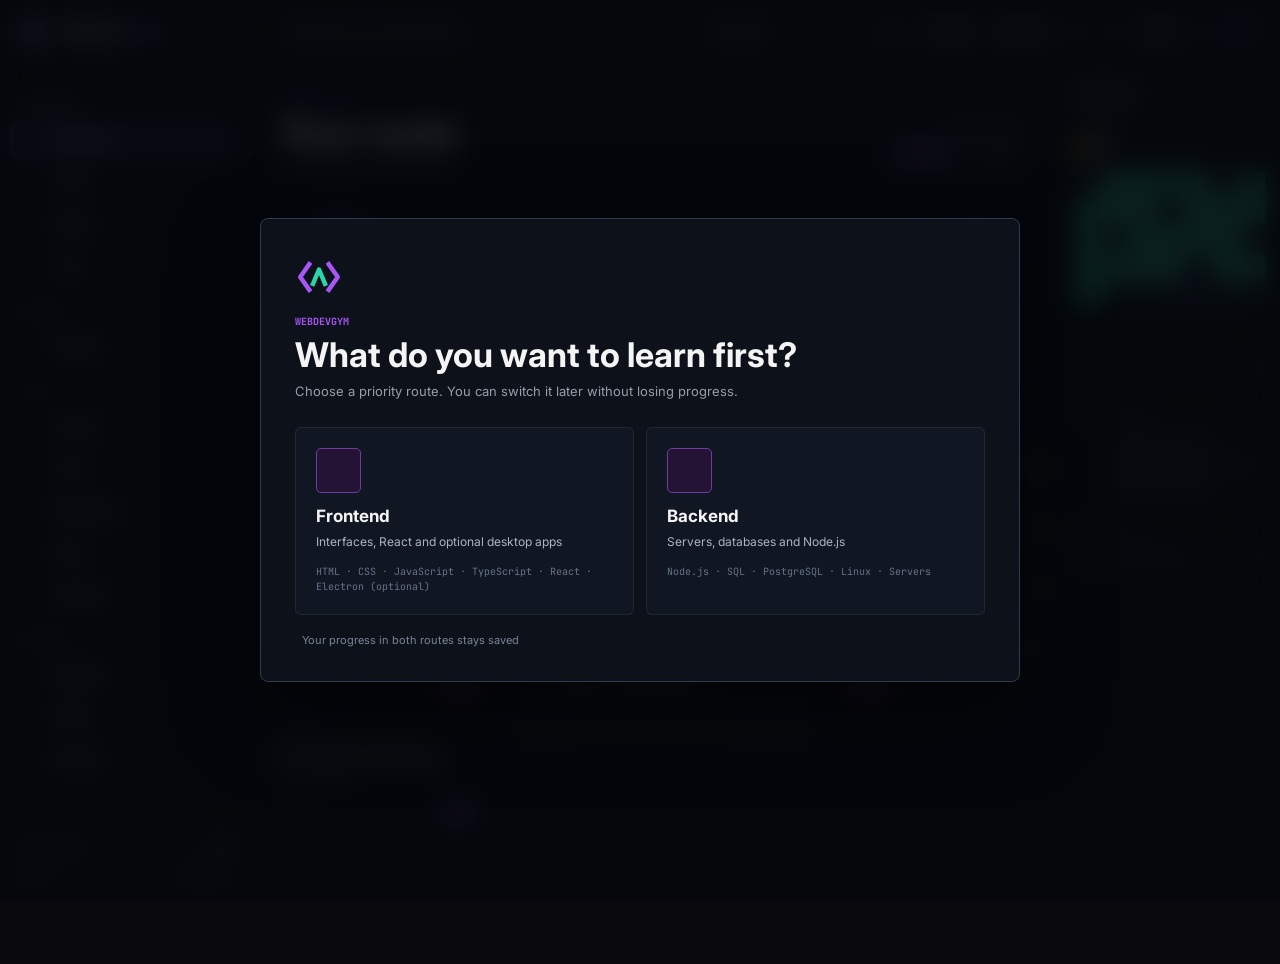
==== index-en.html @ 08a491c4 "Добавлено синхронизания desktop и web версии" ====
<!DOCTYPE html>
<html lang="en" data-wdg-language="en">
<head>
<meta charset="UTF-8">
<meta name="viewport" content="width=device-width, initial-scale=1.0">
  <link rel="preconnect" href="https://fonts.googleapis.com">
  <link rel="preconnect" href="https://fonts.gstatic.com" crossorigin>
  <template id="wdgDeferredFontLibrary">
  <link href="https://fonts.googleapis.com/css2?family=Inter:wght@400;500;600;700&amp;family=Manrope:wght@400;500;700&amp;family=Onest:wght@400;500;700&amp;family=Rubik:wght@400;500;700&amp;family=Poppins:wght@400;500;600;700&amp;family=Montserrat:wght@400;500;700&amp;family=Roboto:wght@400;500;700&amp;family=Open+Sans:wght@400;500;700&amp;family=Nunito:wght@400;600;700&amp;family=Raleway:wght@400;500;700&amp;family=Space+Grotesk:wght@400;500;700&amp;family=DM+Sans:wght@400;500;700&amp;family=Plus+Jakarta+Sans:wght@400;500;700&amp;family=Lexend:wght@400;500;700&amp;family=Work+Sans:wght@400;500;700&amp;family=Source+Sans+3:wght@400;600;700&amp;family=IBM+Plex+Sans:wght@400;500;700&amp;family=Mulish:wght@400;500;700&amp;family=Cabin:wght@400;500;700&amp;family=Karla:wght@400;500;700&amp;family=Quicksand:wght@400;500;700&amp;family=Mukta:wght@400;500;700&amp;family=Playfair+Display:wght@400;700&amp;family=Merriweather:wght@400;700&amp;family=Lora:wght@400;500;700&amp;family=Cormorant+Garamond:wght@400;500;700&amp;family=Crimson+Pro:wght@400;500;700&amp;family=PT+Serif:wght@400;700&amp;family=EB+Garamond:wght@400;500;700&amp;family=Libre+Baskerville:wght@400;700&amp;family=Bitter:wght@400;500;700&amp;family=Source+Serif+4:wght@400;600;700&amp;family=Spectral:wght@400;500;700&amp;family=Bebas+Neue:wght@400&amp;family=Anton:wght@400&amp;family=Oswald:wght@400;500;700&amp;family=Archivo+Black:wght@400&amp;family=Righteous:wght@400&amp;family=Abril+Fatface:wght@400&amp;family=Fjalla+One:wght@400&amp;family=Russo+One:wght@400&amp;family=JetBrains+Mono:wght@400;500;700&amp;family=Fira+Code:wght@400;500&amp;family=Source+Code+Pro:wght@400;500;700&amp;family=IBM+Plex+Mono:wght@400;500;700&amp;family=Roboto+Mono:wght@400;500;700&amp;family=Caveat:wght@400;500;700&amp;family=Pacifico:wght@400&amp;family=Dancing+Script:wght@400;500;700&amp;family=Kalam:wght@400;700&amp;display=swap" rel="stylesheet">
  </template>
<script src="js/webdevgym-critical-boot.js?v=20260824-2"></script>
<title>WebDevGym</title>
<link rel="icon" href="favicon.svg?v=20260812-2" type="image/svg+xml">
<meta name="theme-color" content="#090d14">
<script>
try {
  const priority = localStorage.getItem('wdgn_learning_priority_v1');
  document.documentElement.dataset.learningPriority = priority === 'backend' ? 'backend' : 'frontend';
} catch {}
</script>
<script src="js/modern-language-bootstrap-v2.js"></script>
<link rel="stylesheet" href="css/modern-ui.css">
<link rel="stylesheet" href="css/modern-ui-fixes.css">
<link rel="stylesheet" href="css/modern-language-fixes.css">
<link rel="stylesheet" href="css/modern-ui-v2.css">
<link rel="stylesheet" href="css/modern-ui-v3.css">
<link rel="stylesheet" href="css/modern-ui-v5.css">
<link rel="stylesheet" href="css/webdevgym-base-en.css">
<script src="https://code.iconify.design/iconify-icon/2.1.0/iconify-icon.min.js"></script>
  <link rel="stylesheet" href="css/webdevgym-features.css">
  <link rel="stylesheet" href="css/webdevgym-naming.css?v=20260906-1">
  <link rel="stylesheet" href="css/webdevgym-lab.css">
  <link rel="stylesheet" href="css/webdevgym-api-lab.css?v=20260813-1">
  <link rel="stylesheet" href="css/webdevgym-trainers-v2.css?v=20260813-1">
  <link rel="stylesheet" href="css/webdevgym-personalization.css">
  <link rel="stylesheet" href="css/webdevgym-custom-sounds.css?v=20260928-1">
  <link rel="stylesheet" href="css/webdevgym-forge.css">
  <link rel="stylesheet" href="css/webdevgym-forge-v2.css?v=20260803-1">
  <link rel="stylesheet" href="css/webdevgym-studio-suite.css">
  <link rel="stylesheet" href="css/webdevgym-project-path.css?v=20260803-1">
  <link rel="stylesheet" href="css/webdevgym-today.css">
  <link rel="stylesheet" href="css/webdevgym-today-v2.css">
  <link rel="stylesheet" href="css/webdevgym-growth.css">
  <link rel="stylesheet" href="css/webdevgym-routes-v2.css">
  <link rel="stylesheet" href="css/webdevgym-nexus.css">
<link rel="stylesheet" href="css/webdevgym-mobile.css">
<link rel="stylesheet" href="css/webdevgym-ai-settings.css?v=20260928-1">
<link rel="stylesheet" href="css/webdevgym-settings-v2.css?v=20260913-3">
<link rel="stylesheet" href="css/webdevgym-splash.css">
<link rel="stylesheet" href="css/webdevgym-github-token-vault.css">
<link rel="stylesheet" href="css/webdevgym-github-workspace.css">
<link rel="stylesheet" href="css/curriculum-depth-2026.css">
<link rel="stylesheet" href="css/webdevgym-profile-redesign.css?v=20260812-2">
<link rel="stylesheet" href="css/webdevgym-next.css?v=20260913-2">
<link rel="stylesheet" href="css/webdevgym-calendar-v5.css?v=20260809-2">
<link rel="stylesheet" href="css/webdevgym-nexus-v3.css?v=20260911-2">
<link rel="stylesheet" href="css/webdevgym-learning-workspace.css">
<link rel="stylesheet" href="css/webdevgym-playground-atlas.css?v=20260930-2">
<link rel="stylesheet" href="css/webdevgym-usability.css?v=20260824-1">
<link rel="stylesheet" href="css/webdevgym-project-mode.css?v=20260812-1">
<link rel="stylesheet" href="css/webdevgym-notebook.css?v=20260812-1">
<link rel="stylesheet" href="css/webdevgym-mastery.css?v=20260813-1">
<link rel="stylesheet" href="css/webdevgym-context-menu.css?v=20260819-2">
  <link rel="stylesheet" href="css/webdevgym-comfort.css?v=20260913-5">
  <link rel="stylesheet" href="css/webdevgym-scrollbars.css?v=20260928-1">
  <link rel="stylesheet" href="css/webdevgym-device-sync.css?v=20261001-2">
  <link rel="stylesheet" href="css/webdevgym-local-first.css?v=20260906-1">
<link rel="stylesheet" href="css/webdevgym-desktop.css?v=20260914-1">
<link rel="stylesheet" href="css/webdevgym-ai-edits.css?v=20260930-1">
<link rel="stylesheet" href="css/webdevgym-electron-titlebar.css?v=20260928-1">
</head>
<body>
<div id="customBgLayer"></div>

<!-- ===== SPLASH SCREEN ===== -->
<div id="splash-screen" role="status" aria-live="polite" aria-label="WebDevGym is loading">
  <div class="splash-inner">
    <div class="splash-icon" aria-hidden="true">
      <svg class="splash-logo" viewBox="0 0 64 64" fill="none" xmlns="http://www.w3.org/2000/svg">
        <path d="M19 15 7 32l12 17" stroke="#a855f7" stroke-width="6" stroke-linecap="square" stroke-linejoin="round"></path>
        <path d="m45 15 12 17-12 17" stroke="#a855f7" stroke-width="6" stroke-linecap="square" stroke-linejoin="round"></path>
        <path d="m24 41 8-19 8 19" stroke="#2dd4a8" stroke-width="6" stroke-linecap="square" stroke-linejoin="round"></path>
      </svg>
    </div>
    <div class="splash-title">WebDev<strong>Gym</strong></div>
    <div class="splash-sub wdgn-loader-copy wdgn-loader-copy-front">Assembling your frontend workspace</div>
    <div class="splash-sub wdgn-loader-copy wdgn-loader-copy-back">Assembling your backend workspace</div>
    <div class="wdgn-loader-route wdgn-loader-route-front" aria-hidden="true">
      <span class="wdgn-loader-step done"><i></i>HTML</span>
      <span class="wdgn-loader-step done"><i></i>CSS</span>
      <span class="wdgn-loader-step active"><i></i>JS</span>
      <span class="wdgn-loader-step"><i></i>GIT</span>
      <span class="wdgn-loader-step"><i></i>VITE</span>
      <span class="wdgn-loader-step"><i></i>TS</span>
      <span class="wdgn-loader-step"><i></i>R</span>
    </div>
    <div class="wdgn-loader-route wdgn-loader-route-back" aria-hidden="true">
      <span class="wdgn-loader-step done"><i></i>JS</span>
      <span class="wdgn-loader-step done"><i></i>GIT</span>
      <span class="wdgn-loader-step active"><i></i>NODE</span>
      <span class="wdgn-loader-step"><i></i>SQL</span>
      <span class="wdgn-loader-step"><i></i>PG</span>
      <span class="wdgn-loader-step"><i></i>LNX</span>
      <span class="wdgn-loader-step"><i></i>SRV</span>
    </div>
  </div>
</div>
<script data-role="splash-screen-failsafe">
  window.addEventListener('DOMContentLoaded', function () {
    setTimeout(function () {
      var splash = document.getElementById('splash-screen');
      if (splash) splash.classList.add('splash-hidden');
    }, 1600);
  });
</script>

<!-- TOP BAR -->
<div class="top-bar">
  <div class="app-brand" aria-label="WebDevGym"><span class="app-brand-mark"><img src="favicon.svg?v=20260812-2" alt=""></span><span class="app-brand-copy"><strong>WebDevGym</strong><small>Frontend developer workspace</small></span></div>
  <button class="top-btn" onclick="toggleDark()" id="darkBtn" data-i18n="top.dark"><iconify-icon icon="tabler:moon-stars" width="14" height="14" style="vertical-align:middle"></iconify-icon> Dark</button>
  <button class="top-btn" id="bmFilterBtn" onclick="toggleBmFilter()" title="Show bookmarks only" data-i18n="top.bookmarks">🔖 Bookmarks</button>
  <button class="top-btn" onclick="startMockInterview()" title="Questions on selected topics" data-i18n="top.interview">🎙️ Mock interview</button>
  <button class="top-btn" onclick="exportProgressJson()" title="Download progress as JSON" data-i18n="top.export">⬇ Export</button>
  <button class="top-btn" onclick="importProgressJson()" title="Import progress from JSON" data-i18n="top.import">⬆ Import</button>
  <div class="lang-switch" title="Main interface language">
    <button class="lang-main-btn" id="langRuBtn" type="button" onclick="location.href='https://kernix01.github.io/WebDevGym/'">RU</button>
    <button class="lang-main-btn active" id="langEnBtn" type="button" onclick="location.href='https://kernix01.github.io/WebDevGym-EN/'">EN</button>
  </div>
  <button class="top-btn" onclick="resetProgress()" title="Reset all progress" data-i18n="top.reset">↺ Reset</button>
</div>

<div class="wrap">
  <div style="margin-bottom: 1.2rem;">
    <div class="progress-label" id="prog-label">Progress: 0 / 0 topics completed</div>
    <div class="progress-bar"><div class="progress-fill" id="prog-fill" style="width:0%"></div></div>
  </div>
  <!-- PROGRESS DASHBOARD -->
  <div class="prog-dash" id="prog-dash">
    <div class="prog-dash-section-title">🖥️ Frontend</div>
    <div class="prog-dash-card" onclick="switchTabByName('html')" style="cursor:pointer;border-left:3px solid #f97316;">
      <div class="pdc-icon"><img class="pdc-lang-icon" src="https://cdn.jsdelivr.net/gh/devicons/devicon/icons/html5/html5-original.svg" alt="HTML"></div><div class="pdc-name">HTML</div>
      <div class="pdc-bar"><div class="pdc-fill" id="pdc-html" style="background:#f97316;width:0%"></div></div>
      <div class="pdc-pct" id="pdcp-html">0%</div>
    </div>
    <div class="prog-dash-card" onclick="switchTabByName('css')" style="cursor:pointer;border-left:3px solid #3b82f6;">
      <div class="pdc-icon"><img class="pdc-lang-icon" src="https://cdn.jsdelivr.net/gh/devicons/devicon/icons/css3/css3-original.svg" alt="CSS"></div><div class="pdc-name">CSS</div>
      <div class="pdc-bar"><div class="pdc-fill" id="pdc-css" style="background:#3b82f6;width:0%"></div></div>
      <div class="pdc-pct" id="pdcp-css">0%</div>
    </div>
    <div class="prog-dash-card" onclick="switchTabByName('js')" style="cursor:pointer;border-left:3px solid #eab308;">
      <div class="pdc-icon"><img class="pdc-lang-icon" src="https://cdn.jsdelivr.net/gh/devicons/devicon/icons/javascript/javascript-original.svg" alt="JS"></div><div class="pdc-name">JavaScript</div>
      <div class="pdc-bar"><div class="pdc-fill" id="pdc-js" style="background:#eab308;width:0%"></div></div>
      <div class="pdc-pct" id="pdcp-js">0%</div>
    </div>
    <div class="prog-dash-card" onclick="switchTabByName('ts')" style="cursor:pointer;border-left:3px solid #3178c6;">
      <div class="pdc-icon"><img class="pdc-lang-icon" src="https://cdn.jsdelivr.net/gh/devicons/devicon/icons/typescript/typescript-original.svg" alt="TS"></div><div class="pdc-name">TypeScript</div>
      <div class="pdc-bar"><div class="pdc-fill" id="pdc-ts" style="background:#3178c6;width:0%"></div></div>
      <div class="pdc-pct" id="pdcp-ts">0%</div>
    </div>
    <div class="prog-dash-card" onclick="switchTabByName('react')" style="cursor:pointer;border-left:3px solid #61dafb;">
      <div class="pdc-icon"><img class="pdc-lang-icon" src="https://cdn.jsdelivr.net/gh/devicons/devicon/icons/react/react-original.svg" alt="React"></div><div class="pdc-name">React</div>
      <div class="pdc-bar"><div class="pdc-fill" id="pdc-react" style="background:#61dafb;width:0%"></div></div>
      <div class="pdc-pct" id="pdcp-react">0%</div>
    </div>
    <div class="prog-dash-card" onclick="switchTabByName('electron')" style="cursor:pointer;border-left:3px solid #7dd3fc;">
      <div class="pdc-icon"><img class="pdc-lang-icon" src="https://cdn.jsdelivr.net/gh/devicons/devicon/icons/electron/electron-original.svg" alt="Electron"></div><div class="pdc-name">Electron</div>
      <div class="pdc-bar"><div class="pdc-fill" id="pdc-electron" style="background:#7dd3fc;width:0%"></div></div>
      <div class="pdc-pct" id="pdcp-electron">0%</div>
    </div>
    <div class="prog-dash-card" onclick="switchTabByName('git')" style="cursor:pointer;border-left:3px solid #16a34a;">
      <div class="pdc-icon"><img class="pdc-lang-icon" src="https://cdn.jsdelivr.net/gh/devicons/devicon/icons/git/git-original.svg" alt="Git"></div><div class="pdc-name">Git</div>
      <div class="pdc-bar"><div class="pdc-fill" id="pdc-git" style="background:#16a34a;width:0%"></div></div>
      <div class="pdc-pct" id="pdcp-git">0%</div>
    </div>
    <div class="prog-dash-section-title">⚙️ Backend &amp; Extra</div>
    <div class="prog-dash-card" onclick="switchTabByName('node')" style="cursor:pointer;border-left:3px solid #3c873a;">
      <div class="pdc-icon"><img class="pdc-lang-icon" src="https://cdn.jsdelivr.net/gh/devicons/devicon/icons/nodejs/nodejs-original.svg" alt="Node.js"></div><div class="pdc-name">Node.js</div>
      <div class="pdc-bar"><div class="pdc-fill" id="pdc-node" style="background:#3c873a;width:0%"></div></div>
      <div class="pdc-pct" id="pdcp-node">0%</div>
    </div>
    <div class="prog-dash-card" onclick="switchTabByName('sql')" style="cursor:pointer;border-left:3px solid #336791;">
      <div class="pdc-icon"><img class="pdc-lang-icon" src="https://cdn.jsdelivr.net/gh/devicons/devicon/icons/postgresql/postgresql-original.svg" alt="SQL"></div><div class="pdc-name">SQL</div>
      <div class="pdc-bar"><div class="pdc-fill" id="pdc-sql" style="background:#336791;width:0%"></div></div>
      <div class="pdc-pct" id="pdcp-sql">0%</div>
    </div>
    <div class="prog-dash-card" onclick="switchTabByName('devops')" style="cursor:pointer;border-left:3px solid #2496ed;">
      <div class="pdc-icon"><img class="pdc-lang-icon" src="https://cdn.jsdelivr.net/gh/devicons/devicon/icons/docker/docker-original.svg" alt="Servers"></div><div class="pdc-name">Servers</div>
      <div class="pdc-bar"><div class="pdc-fill" id="pdc-devops" style="background:#2496ed;width:0%"></div></div>
      <div class="pdc-pct" id="pdcp-devops">0%</div>
    </div>
    <div class="prog-dash-card" onclick="switchTabByName('linux')" style="cursor:pointer;border-left:3px solid #4b5563;">
      <div class="pdc-icon" style="font-size:1.6rem;">🐧</div><div class="pdc-name">Linux</div>
      <div class="pdc-bar"><div class="pdc-fill" id="pdc-linux" style="background:#4b5563;width:0%"></div></div>
      <div class="pdc-pct" id="pdcp-linux">0%</div>
    </div>
    <div class="prog-dash-card" onclick="switchTabByName('pg')" style="cursor:pointer;border-left:3px solid #336791;">
      <div class="pdc-icon"><img class="pdc-lang-icon" src="https://cdn.jsdelivr.net/gh/devicons/devicon/icons/postgresql/postgresql-original.svg" alt="PG"></div><div class="pdc-name">PostgreSQL</div>
      <div class="pdc-bar"><div class="pdc-fill" id="pdc-pg" style="background:#336791;width:0%"></div></div>
      <div class="pdc-pct" id="pdcp-pg">0%</div>
    </div>
    <div class="prog-dash-card" onclick="switchTabByName('vite')" style="cursor:pointer;border-left:3px solid #7c3aed;">
      <div class="pdc-icon" style="font-size:1.6rem;">⚡</div><div class="pdc-name">Vite</div>
      <div class="pdc-bar"><div class="pdc-fill" id="pdc-vite" style="background:#7c3aed;width:0%"></div></div>
      <div class="pdc-pct" id="pdcp-vite">0%</div>
    </div>
    <div class="prog-dash-section-title">Other directions</div>
    <div class="prog-dash-card" onclick="switchTabByName('python')" style="cursor:pointer;border-left:3px solid #3776ab;">
      <div class="pdc-icon"><img class="pdc-lang-icon" src="https://cdn.jsdelivr.net/gh/devicons/devicon/icons/python/python-original.svg" alt="Python"></div><div class="pdc-name">Python</div>
      <div class="pdc-bar"><div class="pdc-fill" id="pdc-python" style="background:#3776ab;width:0%"></div></div>
      <div class="pdc-pct" id="pdcp-python">0%</div>
    </div>
    <div class="prog-dash-card" onclick="switchTabByName('csharp')" style="cursor:pointer;border-left:3px solid #9b4f96;">
      <div class="pdc-icon"><img class="pdc-lang-icon" src="https://cdn.jsdelivr.net/gh/devicons/devicon/icons/csharp/csharp-original.svg" alt="C#"></div><div class="pdc-name">C#</div>
      <div class="pdc-bar"><div class="pdc-fill" id="pdc-csharp" style="background:#9b4f96;width:0%"></div></div>
      <div class="pdc-pct" id="pdcp-csharp">0%</div>
    </div>
  </div>
  <div class="tabs-nav">

    <!-- ROW 1: Frontend -->
    <div class="tabs-row">
      <span class="tabs-row-label fe">🖥 Frontend</span>
      <button class="tab html-tab active" onclick="switchTab('html', this)" data-sec="html"><img class="tab-lang-icon" src="https://cdn.jsdelivr.net/gh/devicons/devicon/icons/html5/html5-original.svg" alt=""> HTML <span class="tab-badge" id="badge-html">0/0</span></button>
      <button class="tab css-tab" onclick="switchTab('css', this)" data-sec="css"><img class="tab-lang-icon" src="https://cdn.jsdelivr.net/gh/devicons/devicon/icons/css3/css3-original.svg" alt=""> CSS <span class="tab-badge" id="badge-css">0/0</span></button>
      <button class="tab js-tab" onclick="switchTab('js', this)" data-sec="js"><img class="tab-lang-icon" src="https://cdn.jsdelivr.net/gh/devicons/devicon/icons/javascript/javascript-original.svg" alt=""> JavaScript <span class="tab-badge" id="badge-js">0/0</span></button>
      <button class="tab ts-tab" onclick="switchTab('ts', this)" data-sec="ts"><img class="tab-lang-icon" src="https://cdn.jsdelivr.net/gh/devicons/devicon/icons/typescript/typescript-original.svg" alt=""> TypeScript <span class="tab-badge" id="badge-ts">0/0</span></button>
      <button class="tab react-tab" onclick="switchTab('react', this)" data-sec="react"><img class="tab-lang-icon" src="https://cdn.jsdelivr.net/gh/devicons/devicon/icons/react/react-original.svg" alt=""> React <span class="tab-badge" id="badge-react">0/0</span></button>
      <button class="tab electron-tab" onclick="switchTab('electron', this)" data-sec="electron"><img class="tab-lang-icon" src="https://cdn.jsdelivr.net/gh/devicons/devicon/icons/electron/electron-original.svg" alt=""> Electron <span class="tab-badge" id="badge-electron">0/0</span></button>
    </div>

    <!-- ROW 2: Backend -->
    <div class="tabs-row">
      <span class="tabs-row-label be">⚙ Backend</span>
      <button class="tab git-tab" onclick="switchTab('git', this)" data-sec="git"><img class="tab-lang-icon" src="https://cdn.jsdelivr.net/gh/devicons/devicon/icons/git/git-original.svg" alt=""> Git <span class="tab-badge" id="badge-git">0/0</span></button>
      <button class="tab node-tab" onclick="switchTab('node', this)" data-sec="node"><img class="tab-lang-icon" src="https://cdn.jsdelivr.net/gh/devicons/devicon/icons/nodejs/nodejs-original.svg" alt=""> Node.js + Next <span class="tab-badge" id="badge-node">0/0</span></button>
      <button class="tab sql-tab" onclick="switchTab('sql', this)" data-sec="sql"><img class="tab-lang-icon" src="https://cdn.jsdelivr.net/gh/devicons/devicon/icons/postgresql/postgresql-original.svg" alt=""> SQL <span class="tab-badge" id="badge-sql">0/0</span></button>
      <button class="tab devops-tab" onclick="switchTab('devops', this)" data-sec="devops"><img class="tab-lang-icon" src="https://cdn.jsdelivr.net/gh/devicons/devicon/icons/docker/docker-original.svg" alt=""> Servers <span class="tab-badge" id="badge-devops">0/0</span></button>
    </div>
    <div class="tabs-row">
      <span class="tabs-row-label be" style="visibility:hidden">⚙ Backend</span>
      <button class="tab" onclick="switchTab('linux', this)" data-sec="linux">🐧 Linux <span class="tab-badge" id="badge-linux">0/0</span></button>
      <button class="tab" onclick="switchTab('pg', this)" data-sec="pg"><img class="tab-lang-icon" src="https://cdn.jsdelivr.net/gh/devicons/devicon/icons/postgresql/postgresql-original.svg" alt=""> PostgreSQL <span class="tab-badge" id="badge-pg">0/0</span></button>
      <button class="tab" onclick="switchTab('vite', this)" data-sec="vite">⚡ Vite <span class="tab-badge" id="badge-vite">0/0</span></button>
    </div>

    <div class="tabs-row">
      <span class="tabs-row-label oth">Other languages</span>
      <button class="tab python-tab" onclick="switchTab('python', this)" data-sec="python"><img class="tab-lang-icon" src="https://cdn.jsdelivr.net/gh/devicons/devicon/icons/python/python-original.svg" alt=""> Python <span class="tab-badge" id="badge-python">0/0</span></button>
      <button class="tab csharp-tab" onclick="switchTab('csharp', this)" data-sec="csharp"><img class="tab-lang-icon" src="https://cdn.jsdelivr.net/gh/devicons/devicon/icons/csharp/csharp-original.svg" alt=""> C# <span class="tab-badge" id="badge-csharp">0/0</span></button>
    </div>

    <!-- ROW 3: Other -->
    <div class="tabs-row">
      <span class="tabs-row-label oth">✦ Other</span>
      <button class="tab" onclick="switchTab('mistakes', this)">Mistakes</button>
      <button class="tab" onclick="switchTab('resources', this)">Resources</button>
      <button class="tab" onclick="switchTab('roadmap', this)">Roadmap</button>
      <button class="tab calendar-tab" onclick="switchTab('calendar', this)" data-sec="calendar">📅 Calendar</button>
      <button class="tab figma-tab" onclick="switchTab('figma', this)"><img src="https://cdn.jsdelivr.net/gh/devicons/devicon/icons/figma/figma-original.svg" style="width:13px;height:13px;object-fit:contain;flex-shrink:0"> Figma</button>
    </div>
    <div class="tabs-row">
      <span class="tabs-row-label oth" style="visibility:hidden">✦ Other</span>
      <button class="tab playground-tab" onclick="switchTab('playground', this)" data-sec="playground">Playground</button>
      <button class="tab cs-tab" onclick="switchTab('cheatsheets', this)" data-sec="cheatsheets">Cheatsheets</button>
      <button class="tab gh-tab" onclick="switchTab('github', this)" data-sec="github"><svg style="width:13px;height:13px;flex-shrink:0" viewbox="0 0 24 24" fill="currentColor"><path d="M12 0C5.37 0 0 5.37 0 12c0 5.31 3.435 9.795 8.205 11.385.6.105.825-.255.825-.57 0-.285-.015-1.23-.015-2.235-3.015.555-3.795-.735-4.035-1.41-.135-.345-.72-1.41-1.23-1.695-.42-.225-1.02-.78-.015-.795.945-.015 1.62.87 1.845 1.23 1.08 1.815 2.805 1.305 3.495.99.105-.78.42-1.305.765-1.605-2.67-.3-5.46-1.335-5.46-5.925 0-1.305.465-2.385 1.23-3.225-.12-.3-.54-1.53.12-3.18 0 0 1.005-.315 3.3 1.23.96-.27 1.98-.405 3-.405s2.04.135 3 .405c2.295-1.56 3.3-1.23 3.3-1.23.66 1.65.24 2.88.12 3.18.765.84 1.23 1.905 1.23 3.225 0 4.605-2.805 5.625-5.475 5.925.435.375.81 1.095.81 2.22 0 1.605-.015 2.895-.015 3.3 0 .315.225.69.825.57A12.02 12.02 0 0024 12c0-6.63-5.37-12-12-12z"></path></svg> GitHub</button>
      <button class="tab" onclick="switchTab('career', this)">💼 Career</button>
      <button class="tab" onclick="switchTab('links', this)">🔗 Links</button>
    </div>
    <div class="tabs-row">
      <span class="tabs-row-label oth" style="visibility:hidden">✦ Other</span>
      <button class="tab" onclick="switchTab('algo', this)">🧮 Algorithms</button>
      <button class="tab" onclick="switchTab('nexus', this)" data-sec="nexus">🧠 Nexus</button>
      <button class="tab" onclick="switchTab('ai', this)">✨ AI</button>
      <button class="tab" onclick="switchTab('refactor', this)">🔧 Refactoring</button>
      <button class="tab" onclick="switchTab('fonts', this)">🔤 Fonts</button>
    </div>

  </div>

  <!-- ===================== CALENDAR ===================== -->
  <div class="section" id="sec-calendar">
    <div class="lang-section-hero" style="border-left-color:#14b8a6;">
      <div class="lang-section-hero-icon" style="background:linear-gradient(135deg,#0f766e,#14b8a6);">📅</div>
      <div>
        <div class="lang-section-hero-title">Learning calendar</div>
        <div class="lang-section-hero-sub">Mode: 1 hour of study followed by 3 days of rest. Edit, complete, export, and import the plan together with WebDevGym progress.</div>
        <div class="lang-section-hero-badges">
          <span class="lang-section-hero-badge">1 hour</span>
          <span class="lang-section-hero-badge">3 days rest</span>
          <span class="lang-section-hero-badge">Autosave</span>
          <span class="lang-section-hero-badge">JSON</span>
        </div>
      </div>
    </div>

    <div data-curriculum-slot="sec-calendar" hidden=""></div></div>

  <!-- ===================== HTML ===================== -->
  <div class="section active" id="sec-html">
      <div class="tip-of-day" id="tipOfDay">
        <span class="tip-of-day-icon">💡</span>
        <div><span class="tip-of-day-label">tip of the day</span>Loading...</div>
      </div>
      <div class="challenge-card">
        <div class="challenge-head">
          <div class="challenge-title">🎯 Daily challenge</div>
          <div style="display:flex;align-items:center;gap:6px;">
          <button onclick="adjustChallengeTime(-5)" title="-5 minutes" style="background:rgba(255,255,255,.15);border:none;color:#fff;border-radius:6px;width:24px;height:24px;cursor:pointer;font-size:14px;display:flex;align-items:center;justify-content:center;flex-shrink:0;">−</button>
          <div class="challenge-timer" id="chTimer" style="cursor:pointer;" title="Click to change time">⏱️ 15:00</div>
          <button onclick="adjustChallengeTime(5)" title="+5 minutes" style="background:rgba(255,255,255,.15);border:none;color:#fff;border-radius:6px;width:24px;height:24px;cursor:pointer;font-size:14px;display:flex;align-items:center;justify-content:center;flex-shrink:0;">+</button>
        </div>
        </div>
        <div class="challenge-task-name" id="chName">Product card</div>
        <div class="challenge-task-desc" id="chDesc">Build a card...</div>
        <div class="challenge-actions">
          <button class="challenge-btn" onclick="startChallenge()">▶ Start</button>
          <button class="challenge-btn challenge-btn-ghost" onclick="pickRandomChallenge()">🎲 Another</button>
          <button class="challenge-btn challenge-btn-ghost" onclick="stopChallengeTimer()">⏸ Pause</button>
        </div>
      </div>

    <!-- Hero -->
    <div class="lang-section-hero" style="background: linear-gradient(135deg, #ea580c 0%, #f97316 50%, #fb923c 100%);">
      <div class="lang-section-hero-icon"><img src="https://cdn.jsdelivr.net/gh/devicons/devicon/icons/html5/html5-original.svg" alt="HTML"></div>
      <div>
        <div class="lang-section-hero-title">HTML — markup language</div>
        <div class="lang-section-hero-sub">HTML describes page structure: what is a heading, a paragraph, a link, or an image. It is the foundation of the web; without it there is no CSS or JS.</div>
        <div class="lang-section-hero-badges">
          <span class="lang-section-hero-badge">Website skeleton</span>
          <span class="lang-section-hero-badge">Tags and attributes</span>
          <span class="lang-section-hero-badge">Semantics</span>
          <span class="lang-section-hero-badge">SEO basics</span>
          <span class="lang-section-hero-badge">Start here</span>
        </div>
      </div>
    </div>

    <div data-curriculum-slot="sec-html" hidden=""></div><button class="try-btn" onclick="sendPrompt('Give me a beginner HTML task with checking')">Get an HTML task ↗</button>
  </div>

  <!-- ===================== CSS ===================== -->
  <div class="section" id="sec-css">

    <!-- Hero -->
    <div class="lang-section-hero" style="background: linear-gradient(135deg, #1d4ed8 0%, #3b82f6 50%, #60a5fa 100%);">
      <div class="lang-section-hero-icon"><img src="https://cdn.jsdelivr.net/gh/devicons/devicon/icons/css3/css3-original.svg" alt="CSS"></div>
      <div>
        <div class="lang-section-hero-title">CSS — styling language</div>
        <div class="lang-section-hero-sub">CSS controls appearance: colors, fonts, spacing, animations, responsiveness. Without CSS, a site looks like a text document from the 90s.</div>
        <div class="lang-section-hero-badges">
          <span class="lang-section-hero-badge">Appearance</span>
          <span class="lang-section-hero-badge">Flexbox / Grid</span>
          <span class="lang-section-hero-badge">Animations</span>
          <span class="lang-section-hero-badge">Responsiveness</span>
          <span class="lang-section-hero-badge">Learn after HTML</span>
        </div>
      </div>
    </div>

    <div data-curriculum-slot="sec-css" hidden=""></div></div>

  <!-- ===================== JAVASCRIPT ===================== -->
  <div class="section" id="sec-js">

    <!-- Hero -->
    <div class="lang-section-hero" style="background: linear-gradient(135deg, #854d0e 0%, #ca8a04 50%, #eab308 100%);">
      <div class="lang-section-hero-icon"><img src="https://cdn.jsdelivr.net/gh/devicons/devicon/icons/javascript/javascript-original.svg" alt="JavaScript"></div>
      <div>
        <div class="lang-section-hero-title">JavaScript — the language of interactivity</div>
        <div class="lang-section-hero-sub">JS brings pages to life: buttons work, data loads without reloading, forms are validated. It is the only programming language the browser understands.</div>
        <div class="lang-section-hero-badges">
          <span class="lang-section-hero-badge">Interactivity</span>
          <span class="lang-section-hero-badge">JavaScript / events</span>
          <span class="lang-section-hero-badge">Working with APIs</span>
          <span class="lang-section-hero-badge">async / await</span>
          <span class="lang-section-hero-badge">Study after CSS</span>
        </div>
      </div>
    </div>

    <div data-curriculum-slot="sec-js" hidden=""></div><button class="try-btn" onclick="sendPrompt('Give me a beginner JavaScript task with checking')">Get a JS task ↗</button>

    </div>

  <!-- ===================== TypeScript ===================== -->
  <div class="section" id="sec-ts">
    <div class="lang-section-hero" style="background: linear-gradient(135deg, #1e3a5f 0%, #2563eb 50%, #3b82f6 100%);">
      <div class="lang-section-hero-icon"><img src="https://cdn.jsdelivr.net/gh/devicons/devicon/icons/typescript/typescript-original.svg" alt="TS"></div>
      <div>
        <div class="lang-section-hero-title">TypeScript — typed JavaScript</div>
        <div class="lang-section-hero-sub">TypeScript is JavaScript with types. It compiles to JS and helps catch errors before launch. It is required in the market: 90%+ of frontend jobs ask for TS.</div>
        <div class="lang-section-hero-badges">
          <span class="lang-section-hero-badge">Types</span>
          <span class="lang-section-hero-badge">Interfaces</span>
          <span class="lang-section-hero-badge">Generics</span>
          <span class="lang-section-hero-badge">Compiler</span>
          <span class="lang-section-hero-badge">TopPay</span>
        </div>
      </div>
    </div>

    <div data-curriculum-slot="sec-ts" hidden=""></div></div>

  <!-- ===================== React ===================== -->
  <div class="section" id="sec-react">
    <div class="lang-section-hero" style="background: linear-gradient(135deg, #0c4a6e 0%, #0891b2 50%, #06b6d4 100%);">
      <div class="lang-section-hero-icon"><img src="https://cdn.jsdelivr.net/gh/devicons/devicon/icons/react/react-original.svg" alt="React"></div>
      <div>
        <div class="lang-section-hero-title">React — library for interfaces</div>
        <div class="lang-section-hero-sub">React is the most demanded frontend library. 80%+ of senior-level vacancies require React. Components, hooks, and state are the foundation of modern frontend.</div>
        <div class="lang-section-hero-badges">
          <span class="lang-section-hero-badge">Components</span>
          <span class="lang-section-hero-badge">JSX</span>
          <span class="lang-section-hero-badge">Hooks</span>
          <span class="lang-section-hero-badge">State</span>
          <span class="lang-section-hero-badge">#1 in the market</span>
        </div>
      </div>
    </div>

    <div data-curriculum-slot="sec-react" hidden=""></div></div>


  <!-- ===================== LINUX & TERMINAL ===================== -->
  <div class="section" id="sec-linux">
    <div class="lang-section-hero" style="background: linear-gradient(135deg, #1a1a2e 0%, #16213e 50%, #0f3460 100%);">
      <div class="lang-section-hero-icon" style="font-size:2.5rem;">🐧</div>
      <div>
        <div class="lang-section-hero-title">Linux &amp; Terminal — power of the command line</div>
        <div class="lang-section-hero-sub">Every developer works with the terminal. Linux is the basis of servers, CI/CD, Docker. Knowing bash speeds up work dramatically and opens the path to DevOps.</div>
        <div class="lang-section-hero-badges">
          <span class="lang-section-hero-badge">bash</span>
          <span class="lang-section-hero-badge">CLI</span>
          <span class="lang-section-hero-badge">SSH</span>
          <span class="lang-section-hero-badge">processes</span>
          <span class="lang-section-hero-badge">DevOps-basics</span>
        </div>
      </div>
    </div>

    <div data-curriculum-slot="sec-linux" hidden=""></div></div>


  <!-- ===================== VITE & TOOLING ===================== -->
  <div class="section" id="sec-vite">
    <div class="lang-section-hero" style="background: linear-gradient(135deg, #1a0533 0%, #4c1d95 50%, #7c3aed 100%);">
      <div class="lang-section-hero-icon" style="font-size:2.5rem;">⚡</div>
      <div>
        <div class="lang-section-hero-title">Vite &amp; Build Tools — project bundling</div>
        <div class="lang-section-hero-sub">Vite is the de facto standard for new projects. It replaced Webpack for most frontend tasks. Knowledge of build tools is required for team work.</div>
        <div class="lang-section-hero-badges">
          <span class="lang-section-hero-badge">Vite</span>
          <span class="lang-section-hero-badge">npm scripts</span>
          <span class="lang-section-hero-badge">ESLint</span>
          <span class="lang-section-hero-badge">Prettier</span>
          <span class="lang-section-hero-badge">env</span>
        </div>
      </div>
    </div>

    <div data-curriculum-slot="sec-vite" hidden=""></div></div>


  <!-- ===================== CAREER ===================== -->
  <div class="section" id="sec-career">
    <div class="lang-section-hero" style="background: linear-gradient(135deg, #0f172a 0%, #1e1b4b 50%, #312e81 100%);">
      <div class="lang-section-hero-icon" style="font-size:2.5rem;">💼</div>
      <div>
        <div class="lang-section-hero-title">Career — from beginner to work</div>
        <div class="lang-section-hero-sub">Technical knowledge is half the job. Resume, portfolio, interviews, and the ability to read vacancies are what really help get an offer.</div>
        <div class="lang-section-hero-badges">
          <span class="lang-section-hero-badge">Resume</span>
          <span class="lang-section-hero-badge">Portfolio</span>
          <span class="lang-section-hero-badge">Interview</span>
          <span class="lang-section-hero-badge">Salaries</span>
          <span class="lang-section-hero-badge">Vacancies</span>
        </div>
      </div>
    </div>

    <div data-curriculum-slot="sec-career" hidden=""></div></div>


  <!-- ===================== USEFUL LINKS ===================== -->

  <!-- ===================== NEXUS NOTES ===================== -->
  <div class="section" id="sec-nexus">
    <div class="lang-section-hero" style="background: linear-gradient(135deg, #111827 0%, #4c1d95 55%, #7c3aed 100%);">
      <div class="lang-section-hero-icon" style="font-size:2.5rem;">🧠</div>
      <div>
        <div class="lang-section-hero-title">Nexus Notes — personal knowledge base</div>
        <div class="lang-section-hero-sub">Write notes, connect them with [[links]], search ideas, and export your knowledge base. A small Obsidian-style tool built into WebDevGym.</div>
        <div class="lang-section-hero-badges">
          <span class="lang-section-hero-badge">[[links]]</span>
          <span class="lang-section-hero-badge">Autosave</span>
          <span class="lang-section-hero-badge">Markdown-lite</span>
          <span class="lang-section-hero-badge">JSON export</span>
        </div>
      </div>
    </div>

    <div data-curriculum-slot="sec-nexus" hidden=""></div></div>

  <!-- ===================== AI SETTINGS ===================== -->
  <div class="section" id="sec-ai">
    <div class="lang-section-hero" style="background: linear-gradient(135deg, #1a0533 0%, #4c1d95 50%, #7c3aed 100%);">
      <div class="lang-section-hero-icon" style="font-size:2.5rem;">✨</div>
      <div>
        <div class="lang-section-hero-title">AI assistant — connection</div>
        <div class="lang-section-hero-sub">Connect your own OpenAI-compatible model. There are no built-in keys or models; settings stay in your browser.</div>
        <div class="lang-section-hero-badges">
          <span class="lang-section-hero-badge">Own API key</span>
          <span class="lang-section-hero-badge">Autosave</span>
          <span class="lang-section-hero-badge">OpenAI-compatible</span>
        </div>
      </div>
    </div>

    <div data-curriculum-slot="sec-ai" hidden=""></div></div>


  <!-- ===================== REFACTORING ===================== -->
  <div class="section" id="sec-refactor">
    <div class="lang-section-hero" style="background: linear-gradient(135deg, #1a1a2e 0%, #16213e 50%, #0f3460 100%);">
      <div class="lang-section-hero-icon" style="font-size:2.5rem;">🔧</div>
      <div>
        <div class="lang-section-hero-title">Refactoring — improving code without changing behavior</div>
        <div class="lang-section-hero-sub">Refactoring — this is changing code structure without changing what it does. Dirty code works, but refactoring makes it understandable, maintainable and extendable.</div>
        <div class="lang-section-hero-badges">
          <span class="lang-section-hero-badge">Code Smells</span>
          <span class="lang-section-hero-badge">SOLID</span>
          <span class="lang-section-hero-badge">DRY</span>
          <span class="lang-section-hero-badge">Patterns</span>
        </div>
      </div>
    </div>

    <div data-curriculum-slot="sec-refactor" hidden=""></div></div>


  <div class="section" id="sec-links">
    <div class="lang-section-hero" style="background: linear-gradient(135deg, #0c1a2e 0%, #1e3a5f 50%, #1d4ed8 100%);">
      <div class="lang-section-hero-icon" style="font-size:2.5rem;">🔗</div>
      <div>
        <div class="lang-section-hero-title">Useful links</div>
        <div class="lang-section-hero-sub">Selected tools, libraries, and sites that are really used at work. No junk.</div>
        <div class="lang-section-hero-badges">
          <span class="lang-section-hero-badge">Animations</span>
          <span class="lang-section-hero-badge">UI</span>
          <span class="lang-section-hero-badge">Tools</span>
          <span class="lang-section-hero-badge">Documentation</span>
        </div>
      </div>
    </div>

    <div data-curriculum-slot="sec-links" hidden=""></div><!-- ===================== ALGORITHMS ===================== -->
  </div>

<div class="section" id="sec-algo">
    <div class="lang-section-hero" style="background: linear-gradient(135deg, #0c1a10 0%, #14532d 50%, #166534 100%);">
      <div class="lang-section-hero-icon" style="font-size:2.5rem;">🧮</div>
      <div>
        <div class="lang-section-hero-title">Algorithms and data structures</div>
        <div class="lang-section-hero-sub">Asked at every technical interview. You do not need to know everything — it is enough to understand the basics and learn to think algorithmically.</div>
        <div class="lang-section-hero-badges">
          <span class="lang-section-hero-badge">Complexity</span>
          <span class="lang-section-hero-badge">Sorts</span>
          <span class="lang-section-hero-badge">Search</span>
          <span class="lang-section-hero-badge">Interview</span>
        </div>
      </div>
    </div>

    <div data-curriculum-slot="sec-algo" hidden=""></div></div>

  <!-- ===================== MISTAKES ===================== -->
  <div class="section" id="sec-mistakes">
    <div data-curriculum-slot="sec-mistakes" hidden=""></div><button class="try-btn" onclick="sendPrompt('What other common mistakes do beginners make in web development?')">More mistake examples? ↗</button>

    <button class="try-btn" onclick="sendPrompt('What other common mistakes do beginners make in web development?')">More mistake examples? ↗</button>
  </div>

  <!-- ===================== RESOURCES ===================== -->
  <div class="section" id="sec-resources">
    <div data-curriculum-slot="sec-resources" hidden=""></div><button class="try-btn" onclick="sendPrompt('Recommend the best free resources for learning web development')">More resources? ↗</button>
  </div>

  <!-- ===================== DEVELOPMENT PATH ===================== -->
  <div class="section" id="sec-roadmap">
    <div data-curriculum-slot="sec-roadmap" hidden=""></div><button class="try-btn" onclick="sendPrompt('Build me a detailed 6-month web development learning plan')">My 6-month plan ↗</button>
  </div>

  <!-- ===================== FIGMA ===================== -->
  <div class="section" id="sec-figma">

    <!-- HERO -->
    <div class="figma-hero">
      <div class="figma-hero-title">🎨 Figma for frontend developer</div>
      <div class="figma-hero-sub">Figma is the main design tool. A frontend developer works with it every day:<br>takes a design and turns it into HTML + CSS.</div>
      <div class="figma-hero-badges">
        <span class="figma-hero-badge">Free in browser</span>
        <span class="figma-hero-badge">Collaborative work</span>
        <span class="figma-hero-badge">Auto CSS properties</span>
        <span class="figma-hero-badge">Components</span>
        <span class="figma-hero-badge">Prototypes</span>
      </div>
    </div>

    <!-- WHAT IS FIGMA -->
    <div class="figma-block" id="figma-what">
      <div class="block-title">What Figma is and why you need it <span class="badge figma">basics</span><span class="anchor-icon">🔗</span></div>
      <div class="tip-violet">Figma is an online editor for creating interface designs. Works directly in the browser, free. Designers make layouts, frontend developers code from them.</div>
      <div class="explain">
        <strong>Why does a frontend developer need this?</strong><br>
        Your manager or designer sends you a Figma link — and you must build exactly the same site from it. Figma shows all sizes, colors, spacing and fonts — directly in pixels. You do not need to guess — just inspect and copy.
      </div>
      <div class="figma-steps">
        <div class="figma-step">
          <div class="figma-step-num">1</div>
          <div class="figma-step-body">
            <div class="figma-step-title">Designer makes a layout in Figma</div>
            <div class="figma-step-desc">Draws buttons, cards, header, colors, fonts — all visual site design.</div>
          </div>
        </div>
        <div class="figma-step">
          <div class="figma-step-num">2</div>
          <div class="figma-step-body">
            <div class="figma-step-title">Shares a link with you</div>
            <div class="figma-step-desc">You open the file and see exactly the same design. You can view, but not edit.</div>
          </div>
        </div>
        <div class="figma-step">
          <div class="figma-step-num">3</div>
          <div class="figma-step-body">
            <div class="figma-step-title">You click an element → see CSS</div>
            <div class="figma-step-desc">The right Figma panel shows: size, spacing, color, font, border-radius, and even ready CSS code.</div>
          </div>
        </div>
        <div class="figma-step">
          <div class="figma-step-num">4</div>
          <div class="figma-step-body">
            <div class="figma-step-title">Copy styles — paste into code</div>
            <div class="figma-step-desc">Click “Copy as CSS” and get ready styles. Only paste them into your own file.</div>
          </div>
        </div>
      </div>
      <div class="items">
        <label class="item"><input type="checkbox" class="prog-cb" data-pid="pcb427" onchange="updateProgress(this)"><span>Registered on figma.com (free)</span></label>
        <label class="item"><input type="checkbox" class="prog-cb" data-pid="pcb428" onchange="updateProgress(this)"><span>I understand the difference: designer makes a layout, frontend developer codes from it</span></label>
        <label class="item"><input type="checkbox" class="prog-cb" data-pid="pcb429" onchange="updateProgress(this)"><span>I can open someone else's file by link in view mode</span></label>
      </div>
    </div>

    <!-- FIGMA INTERFACE -->
    <div class="figma-block" id="figma-ui">
      <div class="block-title">Figma interface — what is where <span class="badge figma">basics</span><span class="anchor-icon">🔗</span></div>
      <div class="explain">
        Figma consists of four zones. Remember them — and you will stop getting lost.
      </div>
      <div class="figma-layers" style="grid-template-columns: repeat(auto-fill, minmax(170px,1fr))">
        <div class="figma-layer">
          <span class="l-icon">🗂️</span>
          <div class="l-name">Layers panel</div>
          <div class="l-desc">Left side. List of all elements: frames, groups, texts, images.</div>
        </div>
        <div class="figma-layer">
          <span class="l-icon">🖼️</span>
          <div class="l-name">Canvas</div>
          <div class="l-desc">Center. The design is drawn here. Zoom: Ctrl+scroll.</div>
        </div>
        <div class="figma-layer">
          <span class="l-icon">🎛️</span>
          <div class="l-name">Properties panel</div>
          <div class="l-desc">Right side. Size, color, font, spacing of the selected element.</div>
        </div>
        <div class="figma-layer">
          <span class="l-icon">🔧</span>
          <div class="l-name">Toolbar</div>
          <div class="l-desc">Top. Tools: cursor, frame, pen, text, shapes.</div>
        </div>
      </div>
      <div class="tip-violet" style="margin-top: 16px">💡 <strong>Inspect</strong> mode (tab in the top right) is made for developers. It immediately shows all CSS values and has a copy-code button.</div>
      <div class="items">
        <label class="item"><input type="checkbox" class="prog-cb" data-pid="pcb430" onchange="updateProgress(this)"><span>I find the needed element through the left layers panel</span></label>
        <label class="item"><input type="checkbox" class="prog-cb" data-pid="pcb431" onchange="updateProgress(this)"><span>I click an element → see its properties on the right</span></label>
        <label class="item"><input type="checkbox" class="prog-cb" data-pid="pcb432" onchange="updateProgress(this)"><span>I switch to the Inspect tab for CSS</span></label>
      </div>
    </div>

    <!-- INSPECT: GETTING CSS -->
    <div class="figma-block" id="figma-inspect">
      <div class="block-title">Inspect — how to get CSS from Figma <span class="badge must">basics</span><span class="anchor-icon">🔗</span></div>
      <div class="tip-violet">This is the most important thing for a layout developer. Click any element — Figma shows ready CSS.</div>
      <div class="inspect-grid">
        <div class="inspect-card">
          <div class="ic-title">Size</div>
          <div class="ic-val">width: 320px;<br>height: 48px;</div>
        </div>
        <div class="inspect-card">
          <div class="ic-title">Background color</div>
          <div class="ic-val">background: #7c3aed;<br>opacity: 1;</div>
        </div>
        <div class="inspect-card">
          <div class="ic-title">Text</div>
          <div class="ic-val">font-size: 16px;<br>font-weight: 600;<br>line-height: 24px;</div>
        </div>
        <div class="inspect-card">
          <div class="ic-title">Border radius</div>
          <div class="ic-val">border-radius: 12px;</div>
        </div>
        <div class="inspect-card">
          <div class="ic-title">Spacing (Auto Layout)</div>
          <div class="ic-val">padding: 12px 20px;<br>gap: 8px;</div>
        </div>
        <div class="inspect-card">
          <div class="ic-title">Shadow</div>
          <div class="ic-val">box-shadow: 0 4px 14px<br>rgba(124,58,237,.3);</div>
        </div>
      </div>
      <div class="explain" style="margin-top:14px">
        <strong>How to copy CSS:</strong> click an element → tab <strong>Inspect</strong> → section <em>Code</em> → click <code>Copy</code>. Figma copies all styles to clipboard. Paste directly into your own CSS.
      </div>
      <div class="items">
        <label class="item"><input type="checkbox" class="prog-cb" data-pid="pcb433" onchange="updateProgress(this)"><span>I can click an element and view CSS in Inspect</span></label>
        <label class="item"><input type="checkbox" class="prog-cb" data-pid="pcb434" onchange="updateProgress(this)"><span>I know how to copy ready CSS code with one button</span></label>
        <label class="item"><input type="checkbox" class="prog-cb" data-pid="pcb435" onchange="updateProgress(this)"><span>I can measure distances between elements (Alt + hover)</span></label>
      </div>
    </div>

    <!-- LAYERS AND ELEMENT TYPES -->
    <div class="figma-block" id="figma-layers">
      <div class="block-title">Layers and element types <span class="badge good">important</span><span class="anchor-icon">🔗</span></div>
      <div class="explain">In Figma, every element is a layer. Layers can have different types:</div>
      <div class="figma-layers">
        <div class="figma-layer">
          <span class="l-icon">▭</span>
          <div class="l-name">Frame</div>
          <div class="l-desc">Like a &lt;div&gt; in HTML. A container for everything else.</div>
        </div>
        <div class="figma-layer">
          <span class="l-icon">T</span>
          <div class="l-name">Text</div>
          <div class="l-desc">Text. In code it becomes &lt;h1&gt;, &lt;p&gt;, or &lt;span&gt;.</div>
        </div>
        <div class="figma-layer">
          <span class="l-icon">◻</span>
          <div class="l-name">Rectangle</div>
          <div class="l-desc">Rectangle. Buttons, cards, separators.</div>
        </div>
        <div class="figma-layer">
          <span class="l-icon">🖼</span>
          <div class="l-name">Image</div>
          <div class="l-desc">Image. Export it and use it as &lt;img&gt;.</div>
        </div>
        <div class="figma-layer">
          <span class="l-icon"><iconify-icon icon="tabler:settings" width="18" height="18" style="vertical-align:middle"></iconify-icon></span>
          <div class="l-name">Component</div>
          <div class="l-desc">Reusable block. Like a React component.</div>
        </div>
        <div class="figma-layer">
          <span class="l-icon">📐</span>
          <div class="l-name">Auto Layout</div>
          <div class="l-desc">Flexbox in Figma. Automatic spacing and direction.</div>
        </div>
      </div>
      <div class="tip-violet">💡 <strong>Auto Layout = Flexbox.</strong> If the designer used Auto Layout, the element will have <code>display: flex</code>, <code>gap</code> and <code>padding</code>. Figma shows everything this is in Inspect.</div>
      <div class="items">
        <label class="item"><input type="checkbox" class="prog-cb" data-pid="pcb436" onchange="updateProgress(this)"><span>I understand: Frame = div, Text = h1/p, Image = img</span></label>
        <label class="item"><input type="checkbox" class="prog-cb" data-pid="pcb437" onchange="updateProgress(this)"><span>I know that Auto Layout = Flexbox → display: flex in CSS</span></label>
        <label class="item"><input type="checkbox" class="prog-cb" data-pid="pcb438" onchange="updateProgress(this)"><span>I can expand groups in the layers panel</span></label>
      </div>
    </div>

    <!-- ASSET EXPORT -->
    <div class="figma-block" id="figma-export">
      <div class="block-title">Export images and icons <span class="badge good">important</span><span class="anchor-icon">🔗</span></div>
      <div class="figma-steps">
        <div class="figma-step">
          <div class="figma-step-num">1</div>
          <div class="figma-step-body">
            <div class="figma-step-title">Click the needed element (image or icon)</div>
            <div class="figma-step-desc">Select the layer with the image or icon in the layers panel or directly on the canvas.</div>
          </div>
        </div>
        <div class="figma-step">
          <div class="figma-step-num">2</div>
          <div class="figma-step-body">
            <div class="figma-step-title">Bottom right → the Export section</div>
            <div class="figma-step-desc">Click “+” in the Export section. Choose a format: PNG (photos), SVG (icons), WebP (optimization).</div>
          </div>
        </div>
        <div class="figma-step">
          <div class="figma-step-num">3</div>
          <div class="figma-step-body">
            <div class="figma-step-title">Click “Export [name]”</div>
            <div class="figma-step-desc">The file will download. Put it in your project folder and connect it through &lt;img src="..."&gt; or background-image.</div>
          </div>
        </div>
      </div>
      <div class="explain">
        <strong>Which format to choose:</strong><br>
        <code>PNG</code> — photos and complex images.<br>
        <code>SVG</code> — icons and logos. They scale without quality loss.<br>
        <code>WebP</code> — like PNG, but 2–3 times lighter. Use it on real websites.<br>
        <code>@2x / @3x</code> — for Retina screens. Use 2x for sharp images on Mac/iPhone.
      </div>
      <div class="items">
        <label class="item"><input type="checkbox" class="prog-cb" data-pid="pcb439" onchange="updateProgress(this)"><span>I can export PNG for photos and background images</span></label>
        <label class="item"><input type="checkbox" class="prog-cb" data-pid="pcb440" onchange="updateProgress(this)"><span>I export icons as SVG because they do not pixelate when scaled</span></label>
        <label class="item"><input type="checkbox" class="prog-cb" data-pid="pcb441" onchange="updateProgress(this)"><span>I know why @2x is needed for Retina screens</span></label>
      </div>
    </div>

    <!-- SHORTCUTS -->
    <div class="figma-block" id="figma-shortcuts">
      <div class="block-title">Shortcuts make you 3x faster <span class="badge anim">speed</span><span class="anchor-icon">🔗</span></div>
      <div class="tip-violet">Learn at least 5–6 shortcuts and your work will go much faster.</div>
      <div class="shortcuts-grid">
        <div class="shortcut-item"><span class="s-label">Select</span><span class="s-key">V</span></div>
        <div class="shortcut-item"><span class="s-label">Frame (container)</span><span class="s-key">F</span></div>
        <div class="shortcut-item"><span class="s-label">Text</span><span class="s-key">T</span></div>
        <div class="shortcut-item"><span class="s-label">Rectangle</span><span class="s-key">R</span></div>
        <div class="shortcut-item"><span class="s-label">Zoom to fit</span><span class="s-key">Shift+1</span></div>
        <div class="shortcut-item"><span class="s-label">Zoom 100%</span><span class="s-key">Ctrl+0</span></div>
        <div class="shortcut-item"><span class="s-label">Copy styles</span><span class="s-key">Ctrl+Alt+C</span></div>
        <div class="shortcut-item"><span class="s-label">Paste styles</span><span class="s-key">Ctrl+Alt+V</span></div>
        <div class="shortcut-item"><span class="s-label">Group</span><span class="s-key">Ctrl+G</span></div>
        <div class="shortcut-item"><span class="s-label">Ungroup</span><span class="s-key">Ctrl+Shift+G</span></div>
        <div class="shortcut-item"><span class="s-label">Distance (hover)</span><span class="s-key">Alt</span></div>
        <div class="shortcut-item"><span class="s-label">Search layers</span><span class="s-key">Ctrl+F</span></div>
        <div class="shortcut-item"><span class="s-label">Hide/show UI</span><span class="s-key">Ctrl+\</span></div>
        <div class="shortcut-item"><span class="s-label">Export element</span><span class="s-key">Ctrl+Shift+E</span></div>
      </div>
      <div class="items">
        <label class="item"><input type="checkbox" class="prog-cb" data-pid="pcb442" onchange="updateProgress(this)"><span>V, F, T, R — basic tools are already in muscle memory</span></label>
        <label class="item"><input type="checkbox" class="prog-cb" data-pid="pcb443" onchange="updateProgress(this)"><span>Alt on hover shows the distance between any two elements</span></label>
        <label class="item"><input type="checkbox" class="prog-cb" data-pid="pcb444" onchange="updateProgress(this)"><span>Ctrl+F finds any layer by name in a second</span></label>
      </div>
    </div>

    <!-- COMPONENTS AND VARIABLES -->
    <div class="figma-block" id="figma-components">
      <div class="block-title">Components, styles and variables <span class="badge pro">PRO</span><span class="anchor-icon">🔗</span></div>
      <div class="explain">
        <strong>Components</strong> are like templates. The designer creates a button once and then reuses it everywhere. For you, this is a signal: make a reusable HTML + CSS block.<br><br>
        <strong>Styles</strong> are colors, fonts and shadows saved separately. In CSS they become <code>:root { --color-primary: ... }</code>.<br><br>
        <strong>Variables</strong> are Figma design variables. One variable can change a color everywhere at once. They work like CSS variables in design. When the designer uses variables, you should also use <code>var(--...)</code> in CSS.
      </div>
      <div class="tip-violet">💡 See a purple ◆ icon next to a layer? That is a component. Check its name and create a separate CSS class with a similar name.</div>
      <div class="items">
        <label class="item"><input type="checkbox" class="prog-cb" data-pid="pcb445" onchange="updateProgress(this)"><span>I understand: a Figma component = a reusable CSS class</span></label>
        <label class="item"><input type="checkbox" class="prog-cb" data-pid="pcb446" onchange="updateProgress(this)"><span>Color Styles → CSS-variables: --color-primary, --color-text...</span></label>
        <label class="item"><input type="checkbox" class="prog-cb" data-pid="pcb447" onchange="updateProgress(this)"><span>I know how to open Assets (Ctrl+Alt+O) and find the needed component</span></label>
      </div>
    </div>

    <!-- PRACTICAL WORKFLOW -->
    <div class="figma-block" id="figma-workflow">
      <div class="block-title">Workflow for coding from a Figma layout <span class="badge must">practice</span><span class="anchor-icon">🔗</span></div>
      <div class="tip-violet">When you get a Figma link, follow this plan and you will not get lost.</div>
      <div class="figma-steps">
        <div class="figma-step">
          <div class="figma-step-num">1</div>
          <div class="figma-step-body">
            <div class="figma-step-title">Study the whole layout</div>
            <div class="figma-step-desc">Open Figma. Look at the whole page: what is here? Header, sections, footer. Once you understand the structure, move on.</div>
          </div>
        </div>
        <div class="figma-step">
          <div class="figma-step-num">2</div>
          <div class="figma-step-body">
            <div class="figma-step-title">Check how many breakpoints there are</div>
            <div class="figma-step-desc">Is there a mobile version? Tablet? There should be several frames nearby. Note their widths.</div>
          </div>
        </div>
        <div class="figma-step">
          <div class="figma-step-num">3</div>
          <div class="figma-step-body">
            <div class="figma-step-title">Collect colors and fonts</div>
            <div class="figma-step-desc">Open Inspect for any text and note font-family, sizes and colors. Put them into :root as CSS variables.</div>
          </div>
        </div>
        <div class="figma-step">
          <div class="figma-step-num">4</div>
          <div class="figma-step-body">
            <div class="figma-step-title">Code top-down, from outside to inside</div>
            <div class="figma-step-desc">First the header, then sections, then footer. Inside each section: container first, then its content.</div>
          </div>
        </div>
        <div class="figma-step">
          <div class="figma-step-num">5</div>
          <div class="figma-step-body">
            <div class="figma-step-title">Check every element through Inspect</div>
            <div class="figma-step-desc">Click in Figma, read CSS on the right, then write it in your file. Do not guess sizes!</div>
          </div>
        </div>
        <div class="figma-step">
          <div class="figma-step-num">6</div>
          <div class="figma-step-body">
            <div class="figma-step-title">Pixel perfect? Check with overlay</div>
            <div class="figma-step-desc">Open both in nearby tabs. Or use a PixelPerfect plugin: it overlays the layout on top of the page.</div>
          </div>
        </div>
      </div>
      <div class="items">
        <label class="item"><input type="checkbox" class="prog-cb" data-pid="pcb448" onchange="updateProgress(this)"><span>I code top-down: header → main → footer</span></label>
        <label class="item"><input type="checkbox" class="prog-cb" data-pid="pcb449" onchange="updateProgress(this)"><span>I collect :root variables for colors and fonts at the start</span></label>
        <label class="item"><input type="checkbox" class="prog-cb" data-pid="pcb450" onchange="updateProgress(this)"><span>I check every element through Inspect instead of guessing</span></label>
        <label class="item"><input type="checkbox" class="prog-cb" data-pid="pcb451" onchange="updateProgress(this)"><span>I check responsiveness: the mobile layout is also in Figma</span></label>
      </div>
    </div>

    <div class="figma-block" id="figma-design-tokens">
      <div class="block-title">Design Tokens: colors, spacing, fonts <span class="badge figma">system</span><span class="anchor-icon">🔗</span></div>
      <div class="tip-violet">Design tokens are shared design variables. In Figma they are called Variables/Styles; in CSS they are custom properties.</div>
      <div class="code"><span class="cm">/* CSS variables from the Figma layout */</span>
:root {
  --color-primary: #7c3aed;
  --color-bg: #0f172a;
  --color-text: #e5e7eb;

  --font-main: Inter, system-ui, sans-serif;
  --text-sm: 14px;
  --text-base: 16px;
  --text-xl: 24px;

  --space-2: 8px;
  --space-3: 12px;
  --space-4: 16px;

  --radius-sm: 8px;
  --radius-md: 12px;
}

.button {
  background: var(--color-primary);
  padding: var(--space-3) var(--space-4);
  border-radius: var(--radius-sm);
}</div>
      <div class="explain">
        <strong>Why tokens:</strong> if the main color changes in the layout, you change one variable instead of 40 classes.<br>
        <strong>What to extract:</strong> main colors, text sizes, spacing, border radii, shadows, container width.<br>
        <strong>How to work:</strong> first collect tokens from Figma, then code components through <code>var(--...)</code>.
      </div>
      <div class="items">
        <label class="item"><input type="checkbox" class="prog-cb" data-pid="wdg-figma-tokens-1" onchange="updateProgress(this)"><span>I understand design tokens as design variables</span></label>
        <label class="item"><input type="checkbox" class="prog-cb" data-pid="wdg-figma-tokens-2" onchange="updateProgress(this)"><span>I move colors, fonts and spacing from Figma into :root</span></label>
        <label class="item"><input type="checkbox" class="prog-cb" data-pid="wdg-figma-tokens-3" onchange="updateProgress(this)"><span>I code components through var(--...), not through random values</span></label>
      </div>
    </div>

    <!-- USEFUL PLUGINS -->
    <div class="figma-block" id="figma-plugins">
      <div class="block-title">Useful plugins for developers <span class="badge anim">bonus</span><span class="anchor-icon">🔗</span></div>
      <div class="explain">
        Plugins are installed directly in Figma: <code>Main Menu → Plugins → Browse plugins</code>.
      </div>
      <div class="figma-steps">
        <div class="figma-step">
          <div class="figma-step-num"><iconify-icon icon="tabler:circle-number-1" width="22" height="22" style="vertical-align:middle"></iconify-icon></div>
          <div class="figma-step-body">
            <div class="figma-step-title">Figma to HTML (Anima)</div>
            <div class="figma-step-desc">Generates HTML/CSS code from selected elements. Not perfect, but gives a good starting point.</div>
          </div>
        </div>
        <div class="figma-step">
          <div class="figma-step-num"><iconify-icon icon="tabler:circle-number-2" width="22" height="22" style="vertical-align:middle"></iconify-icon></div>
          <div class="figma-step-body">
            <div class="figma-step-title">CSS Peeper</div>
            <div class="figma-step-desc">A Chrome extension that extracts CSS directly from any website. Helps you study how competitors are built.</div>
          </div>
        </div>
        <div class="figma-step">
          <div class="figma-step-num"><iconify-icon icon="tabler:circle-number-3" width="22" height="22" style="vertical-align:middle"></iconify-icon></div>
          <div class="figma-step-body">
            <div class="figma-step-title">Contrast</div>
            <div class="figma-step-desc">Checks text/background contrast. Needed for accessibility (WCAG AA/AAA).</div>
          </div>
        </div>
        <div class="figma-step">
          <div class="figma-step-num"><iconify-icon icon="tabler:circle-number-4" width="22" height="22" style="vertical-align:middle"></iconify-icon></div>
          <div class="figma-step-body">
            <div class="figma-step-title">Lorem ipsum</div>
            <div class="figma-step-desc">Fills text blocks with test text. Useful when coding placeholder layouts.</div>
          </div>
        </div>
      </div>
      <div class="items">
        <label class="item"><input type="checkbox" class="prog-cb" data-pid="pcb452" onchange="updateProgress(this)"><span>I know how to install a plugin in Figma</span></label>
        <label class="item"><input type="checkbox" class="prog-cb" data-pid="pcb453" onchange="updateProgress(this)"><span>I installed at least one plugin to speed up work</span></label>
      </div>
    </div>

    <button class="try-btn" style="border-color: #7c3aed; color: #7c3aed;" onmouseover="this.style.background='#7c3aed';this.style.color='#fff'" onmouseout="this.style.background='';this.style.color='#7c3aed'" onclick="sendPrompt('Explain how to build a Figma design step by step, with practical tips')">How to build from Figma — explain ↗</button>
  </div>


  <div class="section" id="sec-playground">
    <div style="background:linear-gradient(135deg,#0f172a 0%,#1e1b4b 50%,#1e293b 100%);border-radius:16px;padding:1.6rem 2rem;margin-bottom:1.5rem;color:#fff;position:relative;overflow:hidden;">
      <div style="position:absolute;top:-40px;right:-40px;width:180px;height:180px;border-radius:50%;background:rgba(99,102,241,.12);"></div>
      <div style="font-size:22px;font-weight:700;margin-bottom:6px;"><iconify-icon icon="tabler:device-desktop-code" width="22" height="22" style="vertical-align:middle"></iconify-icon> Live Playground</div>
      <div style="font-size:14px;opacity:.8;line-height:1.6;">A free editor for experiments without criteria or grades. Use Forge for guided projects with hints and checks.</div>
      <div style="display:flex;gap:8px;flex-wrap:wrap;margin-top:12px;">
        <span style="font-size:11px;background:rgba(255,255,255,.15);padding:3px 10px;border-radius:99px;font-weight:600;">No server saving</span>
        <span style="font-size:11px;background:rgba(255,255,255,.15);padding:3px 10px;border-radius:99px;font-weight:600;">Everything in the browser</span>
        <span style="font-size:11px;background:rgba(255,255,255,.15);padding:3px 10px;border-radius:99px;font-weight:600;">Auto update</span>
      </div>
    </div>

    <!-- Templates -->
    <div style="margin-bottom:1rem;display:flex;gap:8px;flex-wrap:wrap;align-items:center;">
      <span style="font-size:13px;color:#6b7280;font-weight:500;">Templates:</span>
      <select class="pg-template-select" id="pgTemplateSelect" onchange="loadTemplate(this.value)" aria-label="Choose Playground template">
        <optgroup label="Basic HTML/CSS">
          <option value="blank">Blank</option>
          <option value="card">Card</option>
          <option value="flexbox">Flexbox</option>
          <option value="grid">CSS Grid</option>
          <option value="animation">Animation</option>
          <option value="form">Form</option>
          <option value="hero">Hero section</option>
          <option value="footer">Footer</option>
          <option value="gallery">Gallery</option>
          <option value="semantic">Semantics (everything)</option>
          <option value="tag-header">&lt;header&gt;</option>
          <option value="tag-nav">&lt;nav&gt;</option>
          <option value="tag-main">&lt;main&gt;</option>
          <option value="tag-section">&lt;section&gt;</option>
          <option value="tag-article">&lt;article&gt;</option>
          <option value="tag-aside">&lt;aside&gt;</option>
          <option value="tag-footer">&lt;footer&gt;</option>
        </optgroup>
        <optgroup label="JS interaction">
          <option value="counter">JS counter</option>
          <option value="todo">Todo list</option>
          <option value="accordion">Accordion</option>
          <option value="typewriter">Typing</option>
          <option value="darkswitch">Dark topic</option>
          <option value="stopwatch">Stopwatch</option>
          <option value="password">Password</option>
          <option value="clicker">Clicker</option>
          <option value="guessnum">Guess the number</option>
          <option value="rps">Rock paper scissors</option>
          <option value="tip">Tip calculator</option>
          <option value="dice">Dice</option>
          <option value="stars">Star rating</option>
          <option value="search">Live search</option>
          <option value="memory">Memory game</option>
          <option value="palette-gen">Palette generator</option>
          <option value="reaction">Reaction test</option>
          <option value="parallax">Scroll parallax</option>
          <option value="marquee">Marquee</option>
          <option value="toast">Toasts</option>
          <option value="chat">Chat</option>
          <option value="snake">Snake</option>
          <option value="calc">Calculator</option>
        </optgroup>
        <optgroup label="Components React">
          <option value="modal">Modal</option>
          <option value="navbar">Navbar</option>
          <option value="pricing">Pricing</option>
          <option value="loader">Loader</option>
          <option value="quiz">Mini quiz</option>
          <option value="weather">Weather</option>
          <option value="avatar">Profile</option>
          <option value="badges">Badges</option>
          <option value="breadcrumbs">Breadcrumbs</option>
          <option value="progress">Progress bar</option>
        </optgroup>
      </select>
    </div>

    <!-- Editor layout -->


    <div class="typing-game">
      <div class="typing-target" id="typingTarget">&lt;main&gt;</div>
      <div class="tool-row">
        <input class="tool-input" id="typingInput" oninput="typingCheck()" aria-label="Type the shown HTML or JS snippet">
        <button class="try-btn" style="margin:0;" onclick="typingNewTarget()">New line</button>
      </div>
      <div class="typing-stats" id="typingStats">Type the row above as accurately as possible.</div>
    </div>

    <div class="pg-layout">
      <!-- Left: code tabs + editors -->
      <div class="pg-editor-col">
        <!-- File tabs -->
        <div class="pg-tabs">
          <div class="pg-tabs-scroll" id="pgTabs">
            <!-- File tabs inserted here dynamically -->
          </div>
          <button class="pg-tab-add" onclick="pgAddFile()" title="New file">File</button>
        </div>
        <div class="pg-tabs-actions-row">
          <button class="pg-run-btn" onclick="runPlayground()">▶ Run</button>
          <button class="pg-run-btn" style="background:#3b82f6;" onclick="downloadPlayground('html')" title="Download HTML">⬇ HTML</button>
          <button class="pg-run-btn" style="background:#8b5cf6;" onclick="downloadPlayground('all')" title="Download all files">⬇ ZIP</button>
          <button class="pg-run-btn" style="background:linear-gradient(135deg,#6366f1,#8b5cf6);" onclick="aiHelpWithPlayground()" title="AI will help with this code">✨ AI</button>
        </div>
        <!-- MOBILE KEYBOARD TOOLBAR (only visible on phones) -->
        <div class="pg-mobile-bar" id="pgMobileBar">
          <button class="pg-mb-tab" ontouchstart="pgMobileTab(event)" onmousedown="pgMobileTab(event)" title="Tab / Emmet">⇥ Tab</button>
          <div class="pg-mb-sep"></div>
          <button class="pg-mb-key" ontouchstart="pgMobileIns(event,'{}|')" onmousedown="pgMobileIns(event,'{}|')">{}</button>
          <button class="pg-mb-key" ontouchstart="pgMobileIns(event,'()|')" onmousedown="pgMobileIns(event,'()|')">()</button>
          <button class="pg-mb-key" ontouchstart="pgMobileIns(event,'[]|')" onmousedown="pgMobileIns(event,'[]|')">[]</button>
          <button class="pg-mb-key" ontouchstart="pgMobileIns(event,'&quot;&quot;|')" onmousedown="pgMobileIns(event,'&quot;&quot;|')">" "</button>
          <button class="pg-mb-key" ontouchstart="pgMobileIns(event,&quot;''|&quot;)" onmousedown="pgMobileIns(event,&quot;''|&quot;)">' '</button>
          <button class="pg-mb-key" ontouchstart="pgMobileIns(event,'&lt;&gt;|')" onmousedown="pgMobileIns(event,'&lt;&gt;|')">&lt;&gt;</button>
          <div class="pg-mb-sep"></div>
          <button class="pg-mb-key" ontouchstart="pgMobileIns(event,';|')" onmousedown="pgMobileIns(event,';|')">;</button>
          <button class="pg-mb-key" ontouchstart="pgMobileIns(event,':|')" onmousedown="pgMobileIns(event,':|')">:</button>
          <button class="pg-mb-key" ontouchstart="pgMobileIns(event,'=|')" onmousedown="pgMobileIns(event,'=|')">=</button>
          <button class="pg-mb-key" ontouchstart="pgMobileIns(event,'!|')" onmousedown="pgMobileIns(event,'!|')">!</button>
          <div class="pg-mb-sep"></div>
          <button class="pg-mb-key pg-mb-undo" ontouchstart="pgMobileUndo(event)" onmousedown="pgMobileUndo(event)" title="Undo">↩</button>
        </div>
        <!-- Single editor textarea — content swaps based on active file -->
        <textarea class="pg-textarea" id="pg-editor" spellcheck="false" placeholder="Start writing..." oninput="pgOnEdit()"></textarea>
      </div>
      <!-- Right: preview -->
      <div class="pg-preview-col">
        <div class="pg-preview-header">
          <span style="font-size:12px;font-weight:600;color:#6b7280;letter-spacing:.3px;">RESULT</span>
          <select id="pgEntrySelect" onchange="runPlayground()" title="Which HTML to open" style="font-size:11px;padding:3px 7px;border-radius:5px;border:1px solid #d1d5db;background:#fff;cursor:pointer;font-family:inherit;color:#374151;margin-left:auto;margin-right:6px;"></select>
          <button class="pg-icon-btn" onclick="openInNewTab()" title="Open in a new tab">⬡</button>
        </div>
        <iframe id="pg-iframe" class="pg-iframe" sandbox="allow-scripts"></iframe>
      </div>
    </div>

  <!-- ===== TOOLS ===== -->
  <div style="margin-top:2rem;">
    <div style="font-size:18px;font-weight:700;color:#111827;margin-bottom:1rem;display:flex;align-items:center;gap:8px;">
      🛠️ Tools
      <span style="font-size:12px;color:#9ca3af;font-weight:500;margin-left:4px;">— work directly in the browser</span>
    </div>
    <div id="pg-tools-dark-fix"></div>

    <!-- CSS BOX SHADOW GENERATOR -->
    <div class="tool-block">
      <div class="tool-title">🌑 Box-shadow generator</div>
      <div class="tool-slider-row"><span class="tool-slider-label">Move X</span><input type="range" class="tool-range" id="sh-x" min="-40" max="40" value="4" oninput="updateShadow()"><span class="tool-range-val" id="sh-x-v">4px</span></div>
      <div class="tool-slider-row"><span class="tool-slider-label">Move Y</span><input type="range" class="tool-range" id="sh-y" min="-40" max="40" value="8" oninput="updateShadow()"><span class="tool-range-val" id="sh-y-v">8px</span></div>
      <div class="tool-slider-row"><span class="tool-slider-label">Blur</span><input type="range" class="tool-range" id="sh-b" min="0" max="60" value="24" oninput="updateShadow()"><span class="tool-range-val" id="sh-b-v">24px</span></div>
      <div class="tool-slider-row"><span class="tool-slider-label">Spread</span><input type="range" class="tool-range" id="sh-s" min="-20" max="20" value="0" oninput="updateShadow()"><span class="tool-range-val" id="sh-s-v">0px</span></div>
      <div class="tool-slider-row"><span class="tool-slider-label">Opacity</span><input type="range" class="tool-range" id="sh-a" min="0" max="100" value="20" oninput="updateShadow()"><span class="tool-range-val" id="sh-a-v">20%</span></div>
      <div class="tool-slider-row"><span class="tool-slider-label">Shadow color</span><input type="color" id="sh-col" value="#000000" oninput="updateShadow()" style="width:40px;height:32px;border:none;cursor:pointer;background:none;"></div>
      <div class="shadow-preview" id="sh-preview">Element with shadow</div>
      <div class="tool-row" style="margin-top:12px;">
        <div class="tool-output" id="sh-output" style="flex:1;">box-shadow: 4px 8px 24px 0px rgba(0,0,0,0.20);</div>
        <button class="tool-copy-btn" onclick="toolCopy('sh-output',this)">Copy</button>
      </div>
    </div>

    <!-- COLOR CONVERTER -->
    <div class="tool-block">
      <div class="tool-title"><iconify-icon icon="tabler:palette" width="18" height="18" style="vertical-align:middle"></iconify-icon> HEX / RGB / HSL color converter</div>
      <div class="tool-row">
        <input type="color" id="col-picker" value="#6366f1" oninput="updateColor()" style="width:48px;height:42px;border:none;cursor:pointer;background:none;border-radius:8px;flex-shrink:0;">
        <input class="tool-input" id="col-hex" type="text" value="#6366f1" placeholder="#ffffff" oninput="updateColorFromHex()" style="width:110px;" maxlength="7">
        <span style="font-size:13px;color:#9ca3af;">or enter HEX manually</span>
      </div>
      <div class="color-result-grid">
        <div class="color-result-item">
          <div class="color-result-label">HEX</div>
          <div class="color-result-val" id="col-out-hex">#6366f1</div>
        </div>
        <div class="color-result-item">
          <div class="color-result-label">RGB</div>
          <div class="color-result-val" id="col-out-rgb">rgb(99, 102, 241)</div>
        </div>
        <div class="color-result-item">
          <div class="color-result-label">HSL</div>
          <div class="color-result-val" id="col-out-hsl">hsl(239, 84%, 67%)</div>
        </div>
        <div class="color-result-item">
          <div class="color-result-label">RGBA (50%)</div>
          <div class="color-result-val" id="col-out-rgba">rgba(99,102,241,0.5)</div>
        </div>
      </div>
      <div style="margin-top:10px;height:40px;border-radius:8px;border:1px solid #e5e7eb;transition:background .2s;" id="col-swatch"></div>
    </div>

    <!-- UNIT CONVERTER -->
    <div class="tool-block">
      <div class="tool-title">📐 CSS unit converter</div>
      <div class="tool-row">
        <input class="tool-input" id="uc-px" type="number" value="16" min="0" step="1" oninput="updateUnits()" style="width:100px;">
        <span style="font-size:13px;color:#9ca3af;">px at the base size</span>
        <input class="tool-input" id="uc-base" type="number" value="16" min="1" step="1" oninput="updateUnits()" style="width:70px;">
        <span style="font-size:13px;color:#9ca3af;">px</span>
      </div>
      <div class="unit-grid">
        <div class="unit-card"><div class="unit-card-val" id="uc-rem">1rem</div><div class="unit-card-label">rem</div></div>
        <div class="unit-card"><div class="unit-card-val" id="uc-em">1em</div><div class="unit-card-label">em (from parent)</div></div>
        <div class="unit-card"><div class="unit-card-val" id="uc-pt">12pt</div><div class="unit-card-label">pt</div></div>
        <div class="unit-card"><div class="unit-card-val" id="uc-vh">1.78vh</div><div class="unit-card-label">vh (screen 900px)</div></div>
        <div class="unit-card"><div class="unit-card-val" id="uc-vw">1.25vw</div><div class="unit-card-label">vw (screen 1280px)</div></div>
        <div class="unit-card"><div class="unit-card-val" id="uc-pct">100%</div><div class="unit-card-label">% from 16px</div></div>
      </div>
    </div>

    <!-- REGEX TESTER -->
    <div class="tool-block">
      <div class="tool-title">🔤 RegEx tester</div>
      <div class="tool-row">
        <span style="font-size:16px;color:#9ca3af;font-family:monospace;">/</span>
        <input class="tool-input" id="rx-pattern" type="text" value="\d+" placeholder="pattern" oninput="runRegex()" style="flex:1;">
        <span style="font-size:16px;color:#9ca3af;font-family:monospace;">/</span>
        <input class="tool-input" id="rx-flags" type="text" value="g" placeholder="flags" oninput="runRegex()" style="width:60px;">
      </div>
      <div style="font-size:12px;color:#9ca3af;margin-bottom:8px;display:flex;gap:12px;flex-wrap:wrap;">
        <span style="cursor:pointer;" onclick="rxSet('^[a-zA-Z0-9]+$','')">→ only letters/digits</span>
        <span style="cursor:pointer;" onclick="rxSet('[a-zA-Z0-9._%+\\-]+@[a-zA-Z0-9.\\-]+\\.[a-zA-Z]{2,}','g')">→ email</span>
        <span style="cursor:pointer;" onclick="rxSet('https?:\\/\\/[^\\s]+','g')">→ URL</span>
        <span style="cursor:pointer;" onclick="rxSet('\\b\\d{1,3}\\.\\d{1,3}\\.\\d{1,3}\\.\\d{1,3}\\b','g')">→ IP address</span>
      </div>
      <textarea class="regex-test-area" id="rx-text" oninput="runRegex()" spellcheck="false">Price: 1500 rubles, discount 20%, total 1200 rubles.</textarea>
      <div class="regex-result" id="rx-result"></div>
      <div id="rx-count"></div>
    </div>

    <!-- GRADIENT GENERATOR -->
    <div class="tool-block">
      <div class="tool-title">🌈 CSS gradient generator</div>
      <div class="tool-row" style="flex-wrap:wrap;gap:14px;">
        <label style="font-size:13px;color:#6b7280;font-weight:600;display:flex;align-items:center;gap:8px;">Color 1 <input type="color" id="gr-c1" value="#6366f1" oninput="updateGradient()" style="width:40px;height:34px;border:none;cursor:pointer;background:none;"></label>
        <label style="font-size:13px;color:#6b7280;font-weight:600;display:flex;align-items:center;gap:8px;">Color 2 <input type="color" id="gr-c2" value="#ec4899" oninput="updateGradient()" style="width:40px;height:34px;border:none;cursor:pointer;background:none;"></label>
        <label style="font-size:13px;color:#6b7280;font-weight:600;display:flex;align-items:center;gap:8px;">Angle
          <input type="range" class="tool-range" id="gr-deg" min="0" max="360" value="135" oninput="updateGradient()" style="width:90px;">
          <span style="font-size:12px;font-weight:700;color:#6366f1;width:36px;" id="gr-deg-v">135°</span>
        </label>
        <select id="gr-type" onchange="updateGradient()" style="padding:7px 10px;border:1.5px solid #e5e7eb;border-radius:8px;font-size:13px;font-family:inherit;background:#f9fafb;color:#374151;cursor:pointer;outline:none;">
          <option value="linear">linear-gradient</option>
          <option value="radial">radial-gradient</option>
          <option value="conic">conic-gradient</option>
        </select>
        <select id="gr-mode" onchange="updateGradient()" style="padding:7px 10px;border:1.5px solid #e5e7eb;border-radius:8px;font-size:13px;font-family:inherit;background:#f9fafb;color:#374151;cursor:pointer;outline:none;" title="What to copy">
          <option value="props">Properties for the whole page</option>
          <option value="raw">Only background</option>
        </select>
      </div>
      <div id="gr-preview" style="width:100%;height:80px;border-radius:12px;margin:12px 0;transition:background .3s;"></div>
      <div class="tool-row" style="align-items:flex-start;">
        <pre class="tool-output" id="gr-output" style="flex:1;white-space:pre;margin:0;font-family:'JetBrains Mono','Consolas',monospace;font-size:12.5px;line-height:1.55;">background: linear-gradient(135deg, #6366f1, #ec4899);</pre>
        <button class="tool-copy-btn" onclick="toolCopy('gr-output',this)">Copy</button>
      </div>
    </div>

    <!-- FONT SIZE SCALE -->
    <div class="tool-block">
      <div class="tool-title">🔡 Typographic scale</div>
      <div class="tool-row" style="flex-wrap:wrap;gap:14px;">
        <label style="font-size:13px;color:#6b7280;font-weight:600;display:flex;align-items:center;gap:8px;">Base
          <input class="tool-input" id="fs-base" type="number" value="16" min="8" max="32" step="1" oninput="updateFontScale()" style="width:70px;">px
        </label>
        <label style="font-size:13px;color:#6b7280;font-weight:600;display:flex;align-items:center;gap:8px;">Ratio
          <select id="fs-ratio" onchange="updateFontScale()" style="padding:7px 10px;border:1.5px solid #e5e7eb;border-radius:8px;font-size:13px;font-family:inherit;background:#f9fafb;color:#374151;outline:none;">
            <option value="1.125">1.125 — Minor Second</option>
            <option value="1.2" selected>1.2 — Minor Third</option>
            <option value="1.25">1.25 — Major Third</option>
            <option value="1.333">1.333 — Perfect Fourth</option>
            <option value="1.5">1.5 — Perfect Fifth</option>
            <option value="1.618">1.618 — Golden Ratio</option>
          </select>
        </label>
      </div>
      <div id="fs-scale" style="margin-top:14px;display:flex;flex-direction:column;gap:8px;"></div>
    </div>

    <!-- BORDER RADIUS GENERATOR -->
    <div class="tool-block">
      <div class="tool-title">⬛ Border-radius generator</div>
      <div class="tool-row" style="flex-wrap:wrap;gap:14px;">
        <label style="font-size:13px;color:#6b7280;font-weight:600;display:flex;align-items:center;gap:8px;">⬉ TL
          <input type="range" class="tool-range" id="br-tl" min="0" max="200" value="20" oninput="updateBorderRadius()" style="width:100px;">
          <span style="font-size:11px;font-weight:700;color:#6366f1;width:38px;" id="br-tl-v">20px</span>
        </label>
        <label style="font-size:13px;color:#6b7280;font-weight:600;display:flex;align-items:center;gap:8px;">⬈ TR
          <input type="range" class="tool-range" id="br-tr" min="0" max="200" value="20" oninput="updateBorderRadius()" style="width:100px;">
          <span style="font-size:11px;font-weight:700;color:#6366f1;width:38px;" id="br-tr-v">20px</span>
        </label>
        <label style="font-size:13px;color:#6b7280;font-weight:600;display:flex;align-items:center;gap:8px;">⬋ BL
          <input type="range" class="tool-range" id="br-bl" min="0" max="200" value="20" oninput="updateBorderRadius()" style="width:100px;">
          <span style="font-size:11px;font-weight:700;color:#6366f1;width:38px;" id="br-bl-v">20px</span>
        </label>
        <label style="font-size:13px;color:#6b7280;font-weight:600;display:flex;align-items:center;gap:8px;">⬊ BR
          <input type="range" class="tool-range" id="br-br" min="0" max="200" value="20" oninput="updateBorderRadius()" style="width:100px;">
          <span style="font-size:11px;font-weight:700;color:#6366f1;width:38px;" id="br-br-v">20px</span>
        </label>
        <button class="tool-copy-btn" onclick="brSync()" style="background:#64748b;">🔗 sync</button>
      </div>
      <div class="br-preview" id="br-preview" style="border-radius: 20px;"></div>
      <div class="tool-row">
        <div class="tool-output" id="br-output" style="flex:1;">border-radius: 20px;</div>
        <button class="tool-copy-btn" onclick="toolCopy('br-output',this)">Copy</button>
      </div>
    </div>

    <!-- PALETTE GENERATOR -->
    <div class="tool-block">
      <div class="tool-title">🎨 Palette — 5 harmonious colors</div>
      <div class="tool-row" style="flex-wrap:wrap;gap:14px;">
        <label style="font-size:13px;color:#6b7280;font-weight:600;display:flex;align-items:center;gap:8px;">Main color
          <input type="color" id="pl-base" value="#6366f1" oninput="updatePalette()" style="width:40px;height:34px;border:none;cursor:pointer;background:none;">
        </label>
        <select id="pl-scheme" onchange="updatePalette()" style="padding:7px 10px;border:1.5px solid #e5e7eb;border-radius:8px;font-size:13px;font-family:inherit;background:#f9fafb;color:#374151;cursor:pointer;outline:none;">
          <option value="mono">Monochrome (5 shades of one color)</option>
          <option value="analog">Analogous (neighbors on the color wheel)</option>
          <option value="comp">Complementary (opposites)</option>
          <option value="triad">Triad (evenly spaced)</option>
        </select>
        <button class="tool-copy-btn" onclick="randomPalette()" style="background:#10b981;">🎲 Random</button>
      </div>
      <div class="palette-row" id="pl-row"></div>
      <div style="font-size:11px;color:#9ca3af;margin-top:8px;">💡 Click any color — it will be copied</div>
    </div>

  </div>
</div>
  <div class="section" id="sec-git">

    <div style="background:linear-gradient(135deg,#064e3b 0%,#065f46 40%,#16a34a 100%);border-radius:18px;padding:2rem 2rem 1.8rem;margin-bottom:1.5rem;color:#fff;position:relative;overflow:hidden;">
      <div style="position:absolute;top:-50px;right:-50px;width:200px;height:200px;border-radius:50%;background:rgba(34,197,94,.15);pointer-events:none"></div>
      <div style="font-size:2.2rem;margin-bottom:.5rem;"><img src="https://cdn.jsdelivr.net/gh/devicons/devicon/icons/git/git-original.svg" style="width:48px;height:48px;object-fit:contain;filter:drop-shadow(0 2px 8px rgba(0,0,0,.25));" alt="Git"></div>
      <div style="font-size:24px;font-weight:800;margin-bottom:.5rem;">Git — version control system</div>
      <div style="font-size:14px;opacity:.88;line-height:1.7;max-width:580px;margin-bottom:1rem;">Git tracks all changes in your code. You can return to any version, work in a team without conflicts, and stop being afraid of breaking the project.</div>
      <div style="display:flex;gap:8px;flex-wrap:wrap;">
        <span style="font-size:11px;background:rgba(255,255,255,.18);padding:4px 12px;border-radius:99px;font-weight:600;">Version control</span>
        <span style="font-size:11px;background:rgba(255,255,255,.18);padding:4px 12px;border-radius:99px;font-weight:600;">Branches and merges</span>
        <span style="font-size:11px;background:rgba(255,255,255,.18);padding:4px 12px;border-radius:99px;font-weight:600;">GitHub / GitLab</span>
        <span style="font-size:11px;background:rgba(255,255,255,.18);padding:4px 12px;border-radius:99px;font-weight:600;">Teamwork</span>
      </div>
    </div>

    <div data-curriculum-slot="sec-git" hidden=""></div><button class="try-btn" style="border-color:#16a34a;color:#15803d" onmouseover="this.style.background='#16a34a';this.style.color='#fff'" onmouseout="this.style.background='';this.style.color='#15803d'" onclick="sendPrompt('Give me a practical beginner Git task with step-by-step commands')">Get a Git task ↗</button>

    <!-- GIT BRANCH VISUALIZATION -->
    <!-- GIT SCENARIOS -->
    </div><!-- /sec-git -->

  <!-- ===================== NODE.JS ===================== -->
  <div class="section" id="sec-node">
    <div style="background:linear-gradient(135deg,#3c873a 0%,#68a063 50%,#3c873a 100%);border-radius:18px;padding:2rem;margin-bottom:1.5rem;color:#fff;">
      <h2 style="margin:0 0 8px;font-size:1.6rem;">🟢 Node.js — JavaScript on the server</h2>
      <p style="margin:0;opacity:.95;line-height:1.6;">JavaScript used to live only in the browser. <strong>Node.js</strong> lets you run JS <em>on the server</em>, so now one language can be used for both frontend and backend. This is your next step after becoming confident with JavaScript. Node.js is the foundation for servers, APIs, chats, and websites that handle many users.</p>
    </div>

    <div class="tip" style="margin-bottom:1.2rem;">⚠️ <strong>Do not start Node.js until you are confident with regular JS.</strong> Node uses the same JavaScript, but on the server. First learn functions, loops, arrays, and objects in the browser. Then Node will feel much easier.</div>

    <div data-curriculum-slot="sec-node" hidden=""></div></div><!-- /sec-node -->

  <!-- ===================== SQL ===================== -->
  <div class="section" id="sec-sql">
    <div style="background:linear-gradient(135deg,#336791 0%,#4a7fa5 50%,#336791 100%);border-radius:18px;padding:2rem;margin-bottom:1.5rem;color:#fff;">
      <h2 style="margin:0 0 8px;font-size:1.6rem;">🗄️ SQL — databases</h2>
      <p style="margin:0;opacity:.95;line-height:1.6;">Browser data stays on one device. To make data reliable and available across devices, you need a <strong>database</strong>. SQL is the language used to query databases. Learn it and you can store users, posts, orders, and much more. It is an essential backend skill.</p>
    </div>

    <div data-curriculum-slot="sec-sql" hidden=""></div></div><!-- /sec-sql -->

  <!-- ===================== DEVOPS / SERVERS ===================== -->
  <div class="section" id="sec-devops">
    <div style="background:linear-gradient(135deg,#0db7ed 0%,#2496ed 50%,#0db7ed 100%);border-radius:18px;padding:2rem;margin-bottom:1.5rem;color:#fff;">
      <h2 style="margin:0 0 8px;font-size:1.6rem;">🖥️ Servers, cache, balancing, Docker</h2>
      <p style="margin:0;opacity:.95;line-height:1.6;">This is what lets a website handle many users. It is less about ordinary programming and more about <strong>systems engineering</strong>: how servers work, how to improve performance, and how to scale. It is an advanced topic, but useful for understanding where to grow.</p>
    </div>

    <div class="tip" style="margin-bottom:1.2rem;">⚠️ <strong>This is a distant goal, not for now.</strong> First frontend, then Node.js, then databases, and only after that this topic. This section is an <em>overview</em> so you can understand the big picture and where the path leads.</div>

    <div data-curriculum-slot="sec-devops" hidden=""></div></div><!-- /sec-devops -->

  <div class="section" id="sec-electron">
    <div class="lang-section-hero electron-section-hero">
      <div class="lang-section-hero-icon"><img src="https://cdn.jsdelivr.net/gh/devicons/devicon/icons/electron/electron-original.svg" alt="Electron"></div>
      <div>
        <div class="lang-section-hero-title">Electron — desktop applications with the frontend stack</div>
        <div class="lang-section-hero-sub">From the first window and main, preload, and renderer boundaries to files, IPC, security, and an installer. The final project is a desktop edition of Nightwave.</div>
        <div class="lang-section-hero-badges"><span class="lang-section-hero-badge">12 lessons</span><span class="lang-section-hero-badge">Desktop</span><span class="lang-section-hero-badge">Nightwave</span></div>
      </div>
    </div>
    <div class="tip" style="margin-bottom:1.2rem;"><strong>An optional Frontend branch.</strong> Start after solid JavaScript foundations. TypeScript and React make later work easier, but are not required for the first lessons.</div>
    <div data-curriculum-slot="sec-electron" hidden=""></div>
  </div>

  <div class="section" id="sec-python">
    <div class="lang-section-hero" style="background:#17243a;">
      <div class="lang-section-hero-icon"><img src="https://cdn.jsdelivr.net/gh/devicons/devicon/icons/python/python-original.svg" alt="Python"></div>
      <div>
        <div class="lang-section-hero-title">Python — optional backend path</div>
        <div class="lang-section-hero-sub">From syntax and functions to files, tests, and a first API. It is best started after solid JavaScript foundations, so you compare approaches instead of relearning programming itself.</div>
        <div class="lang-section-hero-badges"><span class="lang-section-hero-badge">13 lessons</span><span class="lang-section-hero-badge">Backend</span><span class="lang-section-hero-badge">Project</span></div>
      </div>
    </div>
    <div class="tip" style="margin-bottom:1.2rem;"><strong>Not part of the current frontend calendar.</strong> This is an independent direction you can open without changing the main route.</div>
    <div data-curriculum-slot="sec-python" hidden=""></div>
  </div>

  <div class="section" id="sec-csharp">
    <div class="lang-section-hero" style="background:#30203f;">
      <div class="lang-section-hero-icon"><img src="https://cdn.jsdelivr.net/gh/devicons/devicon/icons/csharp/csharp-original.svg" alt="C#"></div>
      <div>
        <div class="lang-section-hero-title">C# and .NET — typed backend path</div>
        <div class="lang-section-hero-sub">From a console project and the type system to LINQ, async/await, tests, and an ASP.NET Core API. The path teaches project boundaries as well as syntax.</div>
        <div class="lang-section-hero-badges"><span class="lang-section-hero-badge">13 lessons</span><span class="lang-section-hero-badge">.NET</span><span class="lang-section-hero-badge">ASP.NET Core</span></div>
      </div>
    </div>
    <div class="tip" style="margin-bottom:1.2rem;"><strong>Not part of the current frontend calendar.</strong> Study it separately after learning functions, collections, and async fundamentals in JavaScript.</div>
    <div data-curriculum-slot="sec-csharp" hidden=""></div>
  </div>

  <!-- ===================== CHEATSHEETS ===================== -->
  <!-- ===================== POSTGRESQL ===================== -->
  <div class="section" id="sec-pg">
    <div class="lang-section-hero" style="background: linear-gradient(135deg, #0c2340 0%, #1a4480 50%, #336791 100%);">
      <div class="lang-section-hero-icon"><img src="https://cdn.jsdelivr.net/gh/devicons/devicon/icons/postgresql/postgresql-original.svg" alt="PostgreSQL"></div>
      <div>
        <div class="lang-section-hero-title">PostgreSQL — powerful relational DB</div>
        <div class="lang-section-hero-sub">PostgreSQL is a standard for serious projects. Open source, ACID-compatible, JSON support, full-text search. Used everywhere from startups to banks.</div>
        <div class="lang-section-hero-badges">
          <span class="lang-section-hero-badge">SQL</span>
          <span class="lang-section-hero-badge">ACID</span>
          <span class="lang-section-hero-badge">JSON</span>
          <span class="lang-section-hero-badge">Indexes</span>
        </div>
      </div>
    </div>

    <div data-curriculum-slot="sec-pg" hidden=""></div></div>


  <div class="section" id="sec-cheatsheets">

    <div style="background:linear-gradient(135deg,#0f766e 0%,#0d9488 50%,#14b8a6 100%);border-radius:18px;padding:2rem 2rem 1.8rem;margin-bottom:1.5rem;color:#fff;position:relative;overflow:hidden;">
      <div style="position:absolute;top:-50px;right:-50px;width:200px;height:200px;border-radius:50%;background:rgba(20,184,166,.18);pointer-events:none"></div>
      <div style="font-size:2.2rem;margin-bottom:.5rem;"><iconify-icon icon="tabler:notes" width="42" height="42" style="vertical-align:middle"></iconify-icon></div>
      <div style="font-size:24px;font-weight:800;margin-bottom:.5rem;">Cheatsheets — quick reference</div>
      <div style="font-size:14px;opacity:.88;line-height:1.7;max-width:580px;margin-bottom:1rem;">Keep useful properties and methods close at hand. Looking for a Flexbox property or forgot an array method? Find it here in seconds.</div>
      <div style="display:flex;gap:8px;flex-wrap:wrap;">
        <span style="font-size:11px;background:rgba(255,255,255,.18);padding:4px 12px;border-radius:99px;font-weight:600;">Flexbox</span>
        <span style="font-size:11px;background:rgba(255,255,255,.18);padding:4px 12px;border-radius:99px;font-weight:600;">Grid</span>
        <span style="font-size:11px;background:rgba(255,255,255,.18);padding:4px 12px;border-radius:99px;font-weight:600;">JS Arrays</span>
        <span style="font-size:11px;background:rgba(255,255,255,.18);padding:4px 12px;border-radius:99px;font-weight:600;">JS Strings</span>
        <span style="font-size:11px;background:rgba(255,255,255,.18);padding:4px 12px;border-radius:99px;font-weight:600;">Git commands</span>
      </div>
    </div>

    <div class="cs-subtabs">
      <button class="cs-subtab active" onclick="csSwitch('flexbox',this)">📐 Flexbox</button>
      <button class="cs-subtab" onclick="csSwitch('grid',this)">🔲 Grid</button>
      <button class="cs-subtab" onclick="csSwitch('jsarray',this)">📦 JS Arrays</button>
      <button class="cs-subtab" onclick="csSwitch('jsstring',this)">🔤 JS Strings</button>
      <button class="cs-subtab" onclick="csSwitch('git',this)">🌿 Git</button>
      <button class="cs-subtab" onclick="csSwitch('html',this)"><img src="https://cdn.jsdelivr.net/gh/devicons/devicon/icons/html5/html5-original.svg" width="14" height="14" style="object-fit:contain;vertical-align:middle"> HTML tags</button>
    </div>

    <!-- FLEXBOX -->
    <div class="cs-panel active" id="cs-flexbox">
      <div class="cs-section-title">On the container (parent)</div>
      <div class="cs-grid">
        <div class="cs-card"><div class="cs-prop">display</div><div class="cs-syntax">display: flex</div><div class="cs-desc">Enables a flex container. Children line up in a row.</div></div>
        <div class="cs-card"><div class="cs-prop">flex-direction</div><div class="cs-syntax">row | column | row-reverse | column-reverse</div><div class="cs-desc">Direction of the main axis. The default is row (horizontal).</div></div>
        <div class="cs-card"><div class="cs-prop">justify-content</div><div class="cs-syntax">flex-start | center | flex-end | space-between | space-around | space-evenly</div><div class="cs-desc">Alignment along the main axis (horizontal in a row).</div></div>
        <div class="cs-card"><div class="cs-prop">align-items</div><div class="cs-syntax">stretch | center | flex-start | flex-end | baseline</div><div class="cs-desc">Alignment along the cross axis (vertical in a row).</div></div>
        <div class="cs-card"><div class="cs-prop">flex-wrap</div><div class="cs-syntax">nowrap | wrap | wrap-reverse</div><div class="cs-desc">Controls whether child elements wrap onto a new line.</div></div>
        <div class="cs-card"><div class="cs-prop">gap</div><div class="cs-syntax">gap: 16px | gap: 8px 16px</div><div class="cs-desc">Spacing between elements. Replaces margins on child elements.</div></div>
        <div class="cs-card"><div class="cs-prop">align-content</div><div class="cs-syntax">flex-start | center | space-between | stretch</div><div class="cs-desc">Alignment of lines when flex-wrap is set to wrap.</div></div>
        <div class="cs-card"><div class="cs-prop">flex-flow</div><div class="cs-syntax">flex-flow: row wrap</div><div class="cs-desc">Shorthand for flex-direction and flex-wrap.</div></div>
      </div>
      <div class="cs-section-title">On the element (child)</div>
      <div class="cs-grid">
        <div class="cs-card"><div class="cs-prop">flex</div><div class="cs-syntax">flex: 1 | flex: 0 0 200px</div><div class="cs-desc">Grow, shrink, and basis. flex: 1 takes all available space.</div></div>
        <div class="cs-card"><div class="cs-prop">flex-grow</div><div class="cs-syntax">flex-grow: 1</div><div class="cs-desc">How much an element grows relative to others.</div></div>
        <div class="cs-card"><div class="cs-prop">flex-shrink</div><div class="cs-syntax">flex-shrink: 0</div><div class="cs-desc">0 means do not shrink. 1 means shrink (default).</div></div>
        <div class="cs-card"><div class="cs-prop">flex-basis</div><div class="cs-syntax">flex-basis: 200px | auto</div><div class="cs-desc">Base size before grow and shrink are applied.</div></div>
        <div class="cs-card"><div class="cs-prop">align-self</div><div class="cs-syntax">auto | center | flex-start | stretch</div><div class="cs-desc">Overrides align-items for a specific element.</div></div>
        <div class="cs-card"><div class="cs-prop">order</div><div class="cs-syntax">order: -1 | 0 | 1</div><div class="cs-desc">Display order. The default is 0; smaller values appear first.</div></div>
      </div>
    </div>

    <!-- GRID -->
    <div class="cs-panel" id="cs-grid">
      <div class="cs-section-title">On the container (parent)</div>
      <div class="cs-grid">
        <div class="cs-card"><div class="cs-prop">display: grid</div><div class="cs-syntax">display: grid</div><div class="cs-desc">Enables a grid container.</div></div>
        <div class="cs-card"><div class="cs-prop">grid-template-columns</div><div class="cs-syntax">repeat(3, 1fr) | 200px 1fr | auto 1fr auto</div><div class="cs-desc">Defines columns. 1fr is one share of the available space.</div></div>
        <div class="cs-card"><div class="cs-prop">grid-template-rows</div><div class="cs-syntax">100px auto | repeat(4, 1fr)</div><div class="cs-desc">Defines rows.</div></div>
        <div class="cs-card"><div class="cs-prop">gap / column-gap / row-gap</div><div class="cs-syntax">gap: 16px | gap: 8px 16px</div><div class="cs-desc">Spacing between cells. gap combines row-gap and column-gap.</div></div>
        <div class="cs-card"><div class="cs-prop">grid-template-areas</div><div class="cs-syntax">"header header" "sidebar main" "footer footer"</div><div class="cs-desc">Named areas are a clear way to describe a layout.</div></div>
        <div class="cs-card"><div class="cs-prop">auto-fill vs auto-fit</div><div class="cs-syntax">repeat(auto-fill, minmax(200px, 1fr))</div><div class="cs-desc">auto-fill keeps empty columns; auto-fit stretches existing columns.</div></div>
        <div class="cs-card"><div class="cs-prop">justify-items / align-items</div><div class="cs-syntax">start | center | end | stretch</div><div class="cs-desc">Aligns cell content horizontally and vertically.</div></div>
        <div class="cs-card"><div class="cs-prop">place-items</div><div class="cs-syntax">place-items: center</div><div class="cs-desc">Shorthand for align-items and justify-items. Centers content in one line.</div></div>
      </div>
      <div class="cs-section-title">On the element (child)</div>
      <div class="cs-grid">
        <div class="cs-card"><div class="cs-prop">grid-column</div><div class="cs-syntax">grid-column: 1 / 3 | span 2</div><div class="cs-desc">Span multiple columns. span 2 occupies two columns.</div></div>
        <div class="cs-card"><div class="cs-prop">grid-row</div><div class="cs-syntax">grid-row: 1 / 3 | span 2</div><div class="cs-desc">Span multiple rows.</div></div>
        <div class="cs-card"><div class="cs-prop">grid-area</div><div class="cs-syntax">grid-area: header</div><div class="cs-desc">Places an element in a named grid-template-areas region.</div></div>
        <div class="cs-card"><div class="cs-prop">justify-self / align-self</div><div class="cs-syntax">start | center | end | stretch</div><div class="cs-desc">Aligns a specific element inside its cell.</div></div>
      </div>
    </div>

    <!-- JS ARRAYS -->
    <div class="cs-panel" id="cs-jsarray">
      <div class="cs-section-title">Adding and removing</div>
      <div class="cs-grid">
        <div class="cs-card"><div class="cs-prop">push()</div><div class="cs-syntax">arr.push(4, 5)</div><div class="cs-desc">Adds items to the end and returns the new length.</div></div>
        <div class="cs-card"><div class="cs-prop">pop()</div><div class="cs-syntax">arr.pop()</div><div class="cs-desc">Removes and returns the last element.</div></div>
        <div class="cs-card"><div class="cs-prop">unshift()</div><div class="cs-syntax">arr.unshift(0)</div><div class="cs-desc">Adds items to the beginning and returns the new length.</div></div>
        <div class="cs-card"><div class="cs-prop">shift()</div><div class="cs-syntax">arr.shift()</div><div class="cs-desc">Removes and returns the first element.</div></div>
        <div class="cs-card"><div class="cs-prop">splice()</div><div class="cs-syntax">arr.splice(2, 1) | arr.splice(1, 0, 'x')</div><div class="cs-desc">Deletes or inserts elements by index. Mutates the array.</div></div>
      </div>
      <div class="cs-section-title">Transformation (returns a new array)</div>
      <div class="cs-grid">
        <div class="cs-card"><div class="cs-prop">map()</div><div class="cs-syntax">arr.map(n =&gt; n * 2)</div><div class="cs-desc">Transforms every element. Returns an array of the same length.</div></div>
        <div class="cs-card"><div class="cs-prop">filter()</div><div class="cs-syntax">arr.filter(n =&gt; n &gt; 3)</div><div class="cs-desc">Keeps only elements for which the callback returns true.</div></div>
        <div class="cs-card"><div class="cs-prop">reduce()</div><div class="cs-syntax">arr.reduce((sum, n) =&gt; sum + n, 0)</div><div class="cs-desc">Reduces an array to one value. The second argument is the initial value.</div></div>
        <div class="cs-card"><div class="cs-prop">flat()</div><div class="cs-syntax">arr.flat() | arr.flat(Infinity)</div><div class="cs-desc">Flattens nested arrays. The argument sets the depth.</div></div>
        <div class="cs-card"><div class="cs-prop">flatMap()</div><div class="cs-syntax">arr.flatMap(x =&gt; [x, x*2])</div><div class="cs-desc">Combines map() with flat(1). Useful for creating multiple items per source item.</div></div>
        <div class="cs-card"><div class="cs-prop">slice()</div><div class="cs-syntax">arr.slice(1, 3) | arr.slice(-2)</div><div class="cs-desc">Returns a section of an array without mutating it. Negative indexes count from the end.</div></div>
        <div class="cs-card"><div class="cs-prop">concat()</div><div class="cs-syntax">arr.concat([4, 5]) | [...a, ...b]</div><div class="cs-desc">Combines arrays without mutating them.</div></div>
        <div class="cs-card"><div class="cs-prop">sort()</div><div class="cs-syntax">arr.sort((a, b) =&gt; a - b)</div><div class="cs-desc">Sorts in place and mutates the array. Without a callback it sorts lexicographically.</div></div>
        <div class="cs-card"><div class="cs-prop">reverse()</div><div class="cs-syntax">arr.reverse()</div><div class="cs-desc">Reverses an array in place and mutates it.</div></div>
      </div>
      <div class="cs-section-title">Search and check</div>
      <div class="cs-grid">
        <div class="cs-card"><div class="cs-prop">find()</div><div class="cs-syntax">arr.find(x =&gt; x.id === 3)</div><div class="cs-desc">Returns the first element for which the callback is true, or undefined.</div></div>
        <div class="cs-card"><div class="cs-prop">findIndex()</div><div class="cs-syntax">arr.findIndex(x =&gt; x &gt; 5)</div><div class="cs-desc">Returns the index of the first match, or -1.</div></div>
        <div class="cs-card"><div class="cs-prop">includes()</div><div class="cs-syntax">arr.includes(3)</div><div class="cs-desc">Checks whether a value exists in the array. Returns true or false.</div></div>
        <div class="cs-card"><div class="cs-prop">indexOf()</div><div class="cs-syntax">arr.indexOf(3)</div><div class="cs-desc">Returns the index of the first occurrence, or -1.</div></div>
        <div class="cs-card"><div class="cs-prop">some()</div><div class="cs-syntax">arr.some(n =&gt; n &gt; 10)</div><div class="cs-desc">Checks whether at least one element passes the condition.</div></div>
        <div class="cs-card"><div class="cs-prop">every()</div><div class="cs-syntax">arr.every(n =&gt; n &gt; 0)</div><div class="cs-desc">Checks whether every element passes the condition.</div></div>
        <div class="cs-card"><div class="cs-prop">forEach()</div><div class="cs-syntax">arr.forEach((el, i) =&gt; { ... })</div><div class="cs-desc">Iterates over an array and returns undefined.</div></div>
        <div class="cs-card"><div class="cs-prop">join()</div><div class="cs-syntax">arr.join(', ') | arr.join('')</div><div class="cs-desc">Joins elements into a string using a separator.</div></div>
        <div class="cs-card"><div class="cs-prop">Array.from()</div><div class="cs-syntax">Array.from('abc') | Array.from({length:3},(_,i)=&gt;i)</div><div class="cs-desc">Creates an array from an iterable or array-like object.</div></div>
        <div class="cs-card"><div class="cs-prop">Array.isArray()</div><div class="cs-syntax">Array.isArray(val)</div><div class="cs-desc">Checks whether a value is an array.</div></div>
      </div>
    </div>

    <!-- JS STRINGS -->
    <div class="cs-panel" id="cs-jsstring">
      <div class="cs-section-title">String information</div>
      <div class="cs-grid">
        <div class="cs-card"><div class="cs-prop">.length</div><div class="cs-syntax">str.length</div><div class="cs-desc">String length in characters.</div></div>
        <div class="cs-card"><div class="cs-prop">at() / charAt()</div><div class="cs-syntax">str.at(-1) | str.charAt(0)</div><div class="cs-desc">Gets a character by index. at() supports negative indexes.</div></div>
        <div class="cs-card"><div class="cs-prop">indexOf()</div><div class="cs-syntax">str.indexOf('world') | lastIndexOf()</div><div class="cs-desc">Position of a substring, or -1 when not found.</div></div>
        <div class="cs-card"><div class="cs-prop">includes()</div><div class="cs-syntax">str.includes('hello')</div><div class="cs-desc">Checks whether a substring exists. Returns true or false.</div></div>
        <div class="cs-card"><div class="cs-prop">startsWith / endsWith</div><div class="cs-syntax">str.startsWith('http') | str.endsWith('.js')</div><div class="cs-desc">Checks whether a string starts or ends with a substring.</div></div>
      </div>
      <div class="cs-section-title">Changing strings</div>
      <div class="cs-grid">
        <div class="cs-card"><div class="cs-prop">toUpperCase / toLowerCase</div><div class="cs-syntax">str.toUpperCase() | str.toLowerCase()</div><div class="cs-desc">Converts to upper or lower case.</div></div>
        <div class="cs-card"><div class="cs-prop">trim()</div><div class="cs-syntax">str.trim() | trimStart() | trimEnd()</div><div class="cs-desc">Removes whitespace from the edges.</div></div>
        <div class="cs-card"><div class="cs-prop">replace() / replaceAll()</div><div class="cs-syntax">str.replace('a','b') | replaceAll('a','b')</div><div class="cs-desc">Replaces the first or all occurrences.</div></div>
        <div class="cs-card"><div class="cs-prop">slice()</div><div class="cs-syntax">str.slice(0, 5) | str.slice(-3)</div><div class="cs-desc">Extracts a substring and supports negative indexes.</div></div>
        <div class="cs-card"><div class="cs-prop">substring()</div><div class="cs-syntax">str.substring(1, 4)</div><div class="cs-desc">Extracts a substring but does not support negative indexes.</div></div>
        <div class="cs-card"><div class="cs-prop">split()</div><div class="cs-syntax">str.split(',') | str.split('')</div><div class="cs-desc">Splits a string into an array using a separator.</div></div>
        <div class="cs-card"><div class="cs-prop">padStart / padEnd</div><div class="cs-syntax">str.padStart(5, '0') | padEnd(10, '.')</div><div class="cs-desc">Pads a string to the required length.</div></div>
        <div class="cs-card"><div class="cs-prop">repeat()</div><div class="cs-syntax">str.repeat(3)</div><div class="cs-desc">Repeats a string N times.</div></div>
        <div class="cs-card"><div class="cs-prop">match() / matchAll()</div><div class="cs-syntax">str.match(/\d+/g)</div><div class="cs-desc">Finds matches with a regular expression. matchAll returns an iterator of all matches.</div></div>
        <div class="cs-card"><div class="cs-prop">Templates (template literals)</div><div class="cs-syntax">`Hello, ${name}!`</div><div class="cs-desc">Inserts variables into a string using backticks.</div></div>
      </div>
    </div>

    <!-- GIT -->
    <div class="cs-panel" id="cs-git">
      <div class="cs-section-title">Initialization</div>
      <div class="cs-grid">
        <div class="cs-card"><div class="cs-prop">git init</div><div class="cs-syntax">git init</div><div class="cs-desc">Creates a new repository in the current folder.</div></div>
        <div class="cs-card"><div class="cs-prop">git clone</div><div class="cs-syntax">git clone [url]</div><div class="cs-desc">Copies a remote repository to your computer.</div></div>
        <div class="cs-card"><div class="cs-prop">git config</div><div class="cs-syntax">git config --global user.name "Name"</div><div class="cs-desc">Configures the name and email used for commits.</div></div>
      </div>
      <div class="cs-section-title">Workflow</div>
      <div class="cs-grid">
        <div class="cs-card"><div class="cs-prop">git status</div><div class="cs-syntax">git status | git status -s</div><div class="cs-desc">Shows modified, new, and deleted files.</div></div>
        <div class="cs-card"><div class="cs-prop">git add</div><div class="cs-syntax">git add . | git add file</div><div class="cs-desc">Adds files to the staging area.</div></div>
        <div class="cs-card"><div class="cs-prop">git commit</div><div class="cs-syntax">git commit -m "feat: description"</div><div class="cs-desc">Creates a commit with a message.</div></div>
        <div class="cs-card"><div class="cs-prop">git diff</div><div class="cs-syntax">git diff | git diff --staged</div><div class="cs-desc">Shows line-by-line changes.</div></div>
        <div class="cs-card"><div class="cs-prop">git log</div><div class="cs-syntax">git log --oneline --graph</div><div class="cs-desc">Shows commit history. --oneline uses a compact format.</div></div>
        <div class="cs-card"><div class="cs-prop">git stash</div><div class="cs-syntax">git stash | git stash pop</div><div class="cs-desc">Temporarily stores or restores uncommitted changes.</div></div>
      </div>
      <div class="cs-section-title">Branches</div>
      <div class="cs-grid">
        <div class="cs-card"><div class="cs-prop">git branch</div><div class="cs-syntax">git branch | git branch -a</div><div class="cs-desc">Lists branches. -a includes remote branches.</div></div>
        <div class="cs-card"><div class="cs-prop">git switch</div><div class="cs-syntax">git switch main | git switch -c feature</div><div class="cs-desc">Switches to or creates a branch. This is the modern alternative to checkout.</div></div>
        <div class="cs-card"><div class="cs-prop">git merge</div><div class="cs-syntax">git merge feature/login</div><div class="cs-desc">Merges a branch into the current branch.</div></div>
        <div class="cs-card"><div class="cs-prop">git rebase</div><div class="cs-syntax">git rebase main</div><div class="cs-desc">Rebases commits on top of another branch.</div></div>
        <div class="cs-card"><div class="cs-prop">git branch -d</div><div class="cs-syntax">git branch -d feature | -D</div><div class="cs-desc">Deletes a branch. -D forces deletion without a merge.</div></div>
      </div>
      <div class="cs-section-title">Remote (GitHub)</div>
      <div class="cs-grid">
        <div class="cs-card"><div class="cs-prop">git remote</div><div class="cs-syntax">git remote -v | git remote add origin [url]</div><div class="cs-desc">Shows or adds a remote repository.</div></div>
        <div class="cs-card"><div class="cs-prop">git push</div><div class="cs-syntax">git push origin main | git push -u origin branch</div><div class="cs-desc">Pushes a branch to GitHub. -u sets the upstream branch.</div></div>
        <div class="cs-card"><div class="cs-prop">git pull</div><div class="cs-syntax">git pull | git pull --rebase</div><div class="cs-desc">Fetches and applies changes from a remote repository.</div></div>
        <div class="cs-card"><div class="cs-prop">git fetch</div><div class="cs-syntax">git fetch origin</div><div class="cs-desc">Downloads changes without applying them to working files.</div></div>
        <div class="cs-card"><div class="cs-prop">git cherry-pick</div><div class="cs-syntax">git cherry-pick abc1234</div><div class="cs-desc">Applies one specific commit to the current branch.</div></div>
        <div class="cs-card"><div class="cs-prop">git revert</div><div class="cs-syntax">git revert abc1234</div><div class="cs-desc">Reverts a commit by creating an inverse commit, which is safe for shared branches.</div></div>
      </div>
    </div>

    <!-- HTML TAGS -->
    <div class="cs-panel" id="cs-html">
      <div class="cs-section-title">Page structure</div>
      <div class="cs-grid">
        <div class="cs-card"><div class="cs-prop">&lt;!DOCTYPE html&gt;</div><div class="cs-syntax">&lt;!DOCTYPE html&gt;</div><div class="cs-desc">Always place it on the first line. Enables HTML5 mode.</div></div>
        <div class="cs-card"><div class="cs-prop">&lt;html lang&gt;</div><div class="cs-syntax">&lt;html lang="en"&gt;</div><div class="cs-desc">The document root. lang specifies the page language.</div></div>
        <div class="cs-card"><div class="cs-prop">&lt;head&gt;</div><div class="cs-syntax">&lt;head&gt; ... &lt;/head&gt;</div><div class="cs-desc">Metadata: charset, title, and CSS links.</div></div>
        <div class="cs-card"><div class="cs-prop">&lt;meta charset&gt;</div><div class="cs-syntax">&lt;meta charset="UTF-8"&gt;</div><div class="cs-desc">Character encoding. Without it, text may be corrupted.</div></div>
        <div class="cs-card"><div class="cs-prop">&lt;meta viewport&gt;</div><div class="cs-syntax">&lt;meta name="viewport" content="width=device-width, initial-scale=1"&gt;</div><div class="cs-desc">Required for responsive layouts on mobile devices.</div></div>
        <div class="cs-card"><div class="cs-prop">&lt;title&gt;</div><div class="cs-syntax">&lt;title&gt;Tab title&lt;/title&gt;</div><div class="cs-desc">Text shown in the browser tab and search results.</div></div>
        <div class="cs-card"><div class="cs-prop">&lt;link&gt;</div><div class="cs-syntax">&lt;link rel="stylesheet" href="style.css"&gt;</div><div class="cs-desc">Links a CSS file.</div></div>
      </div>
      <div class="cs-section-title">Semantics and text</div>
      <div class="cs-grid">
        <div class="cs-card"><div class="cs-prop">&lt;header&gt; / &lt;footer&gt;</div><div class="cs-syntax">&lt;header&gt;&lt;/header&gt;</div><div class="cs-desc">Header or footer of a site or section.</div></div>
        <div class="cs-card"><div class="cs-prop">&lt;nav&gt;</div><div class="cs-syntax">&lt;nav&gt;&lt;/nav&gt;</div><div class="cs-desc">Navigation menu.</div></div>
        <div class="cs-card"><div class="cs-prop">&lt;main&gt;</div><div class="cs-syntax">&lt;main&gt;&lt;/main&gt;</div><div class="cs-desc">Main content. Use only one per page.</div></div>
        <div class="cs-card"><div class="cs-prop">&lt;section&gt; / &lt;article&gt;</div><div class="cs-syntax">&lt;section&gt;&lt;/section&gt;</div><div class="cs-desc">A thematic section or a self-contained article.</div></div>
        <div class="cs-card"><div class="cs-prop">&lt;aside&gt;</div><div class="cs-syntax">&lt;aside&gt;&lt;/aside&gt;</div><div class="cs-desc">Supporting content related to the main content.</div></div>
        <div class="cs-card"><div class="cs-prop">&lt;h1&gt;–&lt;h6&gt;</div><div class="cs-syntax">&lt;h1&gt;Main&lt;/h1&gt;</div><div class="cs-desc">Headings. Use one h1 per page.</div></div>
        <div class="cs-card"><div class="cs-prop">&lt;p&gt;</div><div class="cs-syntax">&lt;p&gt;Text&lt;/p&gt;</div><div class="cs-desc">A paragraph with default spacing.</div></div>
        <div class="cs-card"><div class="cs-prop">&lt;strong&gt; / &lt;em&gt;</div><div class="cs-syntax">&lt;strong&gt;Important&lt;/strong&gt;</div><div class="cs-desc">Strong importance and emphasized text.</div></div>
        <div class="cs-card"><div class="cs-prop">&lt;a href&gt;</div><div class="cs-syntax">&lt;a href="url" target="_blank"&gt;</div><div class="cs-desc">A link. target="_blank" opens it in a new tab.</div></div>
        <div class="cs-card"><div class="cs-prop">&lt;img&gt;</div><div class="cs-syntax">&lt;img src="img.jpg" alt="description"&gt;</div><div class="cs-desc">Image. alt — is required for accessibility!</div></div>
        <div class="cs-card"><div class="cs-prop">&lt;ul&gt; / &lt;ol&gt; / &lt;li&gt;</div><div class="cs-syntax">&lt;ul&gt;&lt;li&gt;item&lt;/li&gt;&lt;/ul&gt;</div><div class="cs-desc">Lists: ul is unordered and ol is ordered.</div></div>
        <div class="cs-card"><div class="cs-prop">&lt;div&gt; / &lt;span&gt;</div><div class="cs-syntax">&lt;div class="card"&gt;&lt;/div&gt;</div><div class="cs-desc">Generic block and inline containers used for styling.</div></div>
      </div>
    </div>

  </div>

  <!-- ===================== GITHUB BROWSER ===================== -->
  <div class="section" id="sec-github">
    <div class="gh-panel" id="ghPanel">

      <!-- Search bar -->
      <div>
        <div class="gh-search-row">
          <span style="font-size:18px;flex-shrink:0">🔍</span>
          <input id="ghSearchInput" type="text" placeholder="Search repositories and users…" onkeydown="if(event.key==='Enter')ghSearch()" autocomplete="off" autocorrect="off" spellcheck="false">
          <div class="gh-search-type">
            <button class="gh-type-btn active" id="ghTypeRepo" onclick="ghSetType('repos',this)">Repos</button>
            <button class="gh-type-btn" id="ghTypeUser" onclick="ghSetType('users',this)">Users</button>
          </div>
          <button class="gh-search-go" onclick="ghSearch()">Search</button>
        </div>
      </div>

      <!-- Rate limit warning -->
      <div class="gh-rate-warn" id="ghRateWarn">
        ⚠️ GitHub API request limit exceeded (60 per hour without authentication). Wait a little or sign in to GitHub.
      </div>

      <!-- Quick jumps -->
      <div class="gh-quick" id="ghQuickLinks">
        <span style="font-size:12px;color:var(--muted);font-weight:600;align-self:center">Quick:</span>
        <button class="gh-quick-btn" onclick="ghOpenRepo('torvalds/linux')">🐧 torvalds/linux</button>
        <button class="gh-quick-btn" onclick="ghOpenRepo('microsoft/vscode')">💙 vscode</button>
        <button class="gh-quick-btn" onclick="ghOpenRepo('facebook/react')">⚛️ react</button>
        <button class="gh-quick-btn" onclick="ghOpenRepo('vuejs/vue')">💚 vue</button>
        <button class="gh-quick-btn" onclick="ghQuickSearch('frontend roadmap')">🗺 frontend roadmap</button>
        <button class="gh-quick-btn" onclick="ghQuickSearch('javascript projects beginners')">🟨 JS projects</button>
        <button class="gh-quick-btn" onclick="ghQuickSearch('css animation examples')">🎨 CSS animations</button>
      </div>

      <!-- Status -->
      <div class="gh-status" id="ghStatus">Loading…</div>

      <!-- Results -->
      <div class="gh-results" id="ghResults"></div>

    </div>


    <div data-curriculum-slot="sec-github" hidden=""></div></div>

  <!-- ===================== BOOKS ===================== -->
  <div class="section" id="sec-books">
    <div class="books-intro">
      <div class="books-intro-icon">📚</div>
      <div>
        <div class="books-intro-title">Books and tutorials by language</div>
        <div class="books-intro-sub">Do not try to read everything. Choose one book for your current topic and finish it. Most are available online for free.</div>
      </div>
      <div class="books-counter" id="booksCounter">Read: 0 / 0</div>
    </div>

    <div class="books-layout">
      <div class="books-sidebar">
        <button class="book-lang-btn active" onclick="showBooks('html', this)"><img src="https://cdn.jsdelivr.net/gh/devicons/devicon/icons/html5/html5-original.svg" width="16" height="16" style="object-fit:contain;vertical-align:middle"> HTML</button>
        <button class="book-lang-btn" onclick="showBooks('css', this)"><img src="https://cdn.jsdelivr.net/gh/devicons/devicon/icons/css3/css3-original.svg" width="16" height="16" style="object-fit:contain;vertical-align:middle"> CSS</button>
        <button class="book-lang-btn" onclick="showBooks('js', this)"><img src="https://cdn.jsdelivr.net/gh/devicons/devicon/icons/javascript/javascript-original.svg" width="16" height="16" style="object-fit:contain;vertical-align:middle"> JavaScript</button>
      </div>

      <div class="books-content">
        <div class="book-list active" id="book-html">
        <div class="book-card" data-book-id="1">
          <div class="book-cover html-cover">HTML5<br>Bible</div>
          <div class="book-info">
            <div class="book-title">HTML5: Up &amp; Running</div>
            <div class="book-author">Mark Pilgrim</div>
            <div class="book-tags"><span class="book-tag tag-beginner">beginner</span><span class="book-tag tag-en">EN</span><span class="book-tag tag-free">free</span></div>
            <div class="book-desc">A classic that explains HTML5 in plain language with real examples. It teaches not only which tags exist, but why each one matters.</div>
            <div class="book-why">💡 For anyone who wants to understand semantic HTML instead of memorizing tags.</div>
            <div class="book-actions">
              <a class="book-link" href="https://diveinto.html5doctor.com/" target="_blank" rel="noopener">Read ↗</a>
              <button class="book-read-btn" onclick="toggleBookRead(this)">📖 Read</button>
            </div>
          </div>
        </div>
        <div class="book-card" data-book-id="2">
          <div class="book-cover html-cover">MDN<br>HTML</div>
          <div class="book-info">
            <div class="book-title">MDN — HTML tutorial</div>
            <div class="book-author">Mozilla Developer Network</div>
            <div class="book-tags"><span class="book-tag tag-beginner">beginner</span><span class="book-tag tag-ru">RU/EN</span><span class="book-tag tag-free">free</span></div>
            <div class="book-desc">Not a book, but the most authoritative documentation. Every tag includes examples and browser support details.</div>
            <div class="book-why">💡 Keep it open in a tab. It should be your first stop when a question appears.</div>
            <div class="book-actions">
              <a class="book-link" href="https://developer.mozilla.org/ru/docs/Learn/HTML" target="_blank" rel="noopener">Read ↗</a>
              <button class="book-read-btn" onclick="toggleBookRead(this)">📖 Read</button>
            </div>
          </div>
        </div>
        <div class="book-card" data-book-id="3">
          <div class="book-cover html-cover">web.dev<br>HTML</div>
          <div class="book-info">
            <div class="book-title">Learn HTML — web.dev</div>
            <div class="book-author">Google Chrome Team</div>
            <div class="book-tags"><span class="book-tag tag-beginner">beginner</span><span class="book-tag tag-en">EN</span><span class="book-tag tag-free">free</span></div>
            <div class="book-desc">A modern course from Google covering accessibility, forms, metadata, and current HTML practices without filler.</div>
            <div class="book-why">💡 One of the most up-to-date HTML courses and a better starting point than many old HTML5 books.</div>
            <div class="book-actions">
              <a class="book-link" href="https://web.dev/learn/html" target="_blank" rel="noopener">Read ↗</a>
              <button class="book-read-btn" onclick="toggleBookRead(this)">📖 Read</button>
            </div>
          </div>
        </div>
        </div>
        <div class="book-list" id="book-css">
        <div class="book-card" data-book-id="4">
          <div class="book-cover css-cover">CSS<br>in Depth</div>
          <div class="book-info">
            <div class="book-title">CSS in Depth</div>
            <div class="book-author">Keith J. Grant</div>
            <div class="book-tags"><span class="book-tag tag-mid">intermediate</span><span class="book-tag tag-en">EN</span></div>
            <div class="book-desc">A highly regarded modern CSS book covering Flexbox, Grid, custom properties, specificity, and more with practical examples.</div>
            <div class="book-why">💡 Read it after learning the basics when you want to write CSS professionally.</div>
            <div class="book-actions">
              <a class="book-link" href="https://www.manning.com/books/css-in-depth-second-edition" target="_blank" rel="noopener">Read ↗</a>
              <button class="book-read-btn" onclick="toggleBookRead(this)">📖 Read</button>
            </div>
          </div>
        </div>
        <div class="book-card" data-book-id="5">
          <div class="book-cover css-cover">CSS<br>Tricks</div>
          <div class="book-info">
            <div class="book-title">CSS-Tricks (learning website)</div>
            <div class="book-author">Chris Coyier and team</div>
            <div class="book-tags"><span class="book-tag tag-beginner">beginner</span><span class="book-tag tag-mid">intermediate</span><span class="book-tag tag-en">EN</span><span class="book-tag tag-free">free</span></div>
            <div class="book-desc">Thousands of CSS articles for nearly any task, including the famous Complete Guides to Flexbox and Grid.</div>
            <div class="book-why">💡 Not a book, but an essential bookmark for frontend developers. Search “CSS-Tricks” together with the problem you are solving.</div>
            <div class="book-actions">
              <a class="book-link" href="https://css-tricks.com/" target="_blank" rel="noopener">Read ↗</a>
              <button class="book-read-btn" onclick="toggleBookRead(this)">📖 Read</button>
            </div>
          </div>
        </div>
        <div class="book-card" data-book-id="6">
          <div class="book-cover css-cover">web.dev<br>CSS</div>
          <div class="book-info">
            <div class="book-title">Learn CSS — web.dev</div>
            <div class="book-author">Una Kravets &amp; Adam Argyle</div>
            <div class="book-tags"><span class="book-tag tag-beginner">beginner</span><span class="book-tag tag-mid">intermediate</span><span class="book-tag tag-en">EN</span><span class="book-tag tag-free">free</span></div>
            <div class="book-desc">Thirty-two lessons with interactive demos, from selectors and the box model to Grid and animations.</div>
            <div class="book-why">💡 If you choose only one modern CSS course, choose this one.</div>
            <div class="book-actions">
              <a class="book-link" href="https://web.dev/learn/css" target="_blank" rel="noopener">Read ↗</a>
              <button class="book-read-btn" onclick="toggleBookRead(this)">📖 Read</button>
            </div>
          </div>
        </div>
        <div class="book-card" data-book-id="7">
          <div class="book-cover css-cover">CSS<br>Secrets</div>
          <div class="book-info">
            <div class="book-title">CSS Secrets</div>
            <div class="book-author">Lea Verou</div>
            <div class="book-tags"><span class="book-tag tag-pro">advanced</span><span class="book-tag tag-en">EN</span></div>
            <div class="book-desc">Forty-seven solutions to unusual CSS problems: clipping paths, background patterns, hover effects, and more. An inspiring book by a renowned author.</div>
            <div class="book-why">💡 Read it when you want to move beyond basic layouts and create memorable visual effects.</div>
            <div class="book-actions">
              <a class="book-link" href="https://shop.oreilly.com/product/0636920031123.do" target="_blank" rel="noopener">Read ↗</a>
              <button class="book-read-btn" onclick="toggleBookRead(this)">📖 Read</button>
            </div>
          </div>
        </div>
        </div>
        <div class="book-list" id="book-js">
        <div class="book-card" data-book-id="8">
          <div class="book-cover js-cover">learn<br>JS<br>.ru</div>
          <div class="book-info">
            <div class="book-title">The Modern JavaScript Tutorial</div>
            <div class="book-author">Ilya Kantor</div>
            <div class="book-tags"><span class="book-tag tag-beginner">beginner</span><span class="book-tag tag-mid">intermediate</span><span class="book-tag tag-ru">RU</span><span class="book-tag tag-free">free</span></div>
            <div class="book-desc">⭐ A huge and detailed JavaScript tutorial with exercises and solutions, covering everything from Hello World to promises and proxies.</div>
            <div class="book-why">💡 If you read only <em>one</em> JavaScript tutorial, choose this one. It is free and regularly updated.</div>
            <div class="book-actions">
              <a class="book-link" href="https://learn.javascript.ru/" target="_blank" rel="noopener">Read ↗</a>
              <button class="book-read-btn" onclick="toggleBookRead(this)">📖 Read</button>
            </div>
          </div>
        </div>
        <div class="book-card" data-book-id="9">
          <div class="book-cover js-cover">Eloquent<br>JS</div>
          <div class="book-info">
            <div class="book-title">Eloquent JavaScript (4th ed.)</div>
            <div class="book-author">Marijn Haverbeke</div>
            <div class="book-tags"><span class="book-tag tag-mid">intermediate</span><span class="book-tag tag-en">EN</span><span class="book-tag tag-free">free</span></div>
            <div class="book-desc">An English-language classic that teaches programming thought, not only syntax. Each chapter includes a small project.</div>
            <div class="book-why">💡 Read it after javascript.info to revisit familiar topics from another angle and improve your technical English.</div>
            <div class="book-actions">
              <a class="book-link" href="https://eloquentjavascript.net/" target="_blank" rel="noopener">Read ↗</a>
              <button class="book-read-btn" onclick="toggleBookRead(this)">📖 Read</button>
            </div>
          </div>
        </div>
        <div class="book-card" data-book-id="10">
          <div class="book-cover js-cover">You<br>Don't<br>Know JS</div>
          <div class="book-info">
            <div class="book-title">You Don't Know JS Yet (2nd ed.)</div>
            <div class="book-author">Kyle Simpson</div>
            <div class="book-tags"><span class="book-tag tag-mid">intermediate</span><span class="book-tag tag-pro">advanced</span><span class="book-tag tag-en">EN</span><span class="book-tag tag-free">free</span></div>
            <div class="book-desc">A six-book series about the details often skipped elsewhere: scope, closures, this, prototypes, and asynchronous JavaScript. Deep and uncompromising.</div>
            <div class="book-why">💡 Read it when you already write JavaScript but feel that some fundamentals are still unclear.</div>
            <div class="book-actions">
              <a class="book-link" href="https://github.com/getify/You-Dont-Know-JS" target="_blank" rel="noopener">Read ↗</a>
              <button class="book-read-btn" onclick="toggleBookRead(this)">📖 Read</button>
            </div>
          </div>
        </div>
        <div class="book-card" data-book-id="11">
          <div class="book-cover js-cover">JS<br>Info</div>
          <div class="book-info">
            <div class="book-title">javascript.info (English)</div>
            <div class="book-author">Ilya Kantor</div>
            <div class="book-tags"><span class="book-tag tag-beginner">beginner</span><span class="book-tag tag-mid">intermediate</span><span class="book-tag tag-en">EN</span><span class="book-tag tag-free">free</span></div>
            <div class="book-desc">The English version of the Modern JavaScript Tutorial. Useful preparation for English-language interviews and jobs.</div>
            <div class="book-why">💡 Reading it alongside another language version is a useful way to improve technical English.</div>
            <div class="book-actions">
              <a class="book-link" href="https://javascript.info/" target="_blank" rel="noopener">Read ↗</a>
              <button class="book-read-btn" onclick="toggleBookRead(this)">📖 Read</button>
            </div>
          </div>
        </div>
        <div class="book-card" data-book-id="12">
          <div class="book-cover js-cover">Secrets<br>of JS<br>Ninja</div>
          <div class="book-info">
            <div class="book-title">Secrets of the JavaScript Ninja</div>
            <div class="book-author">John Resig &amp; Bear Bibeault</div>
            <div class="book-tags"><span class="book-tag tag-pro">advanced</span><span class="book-tag tag-en">EN</span></div>
            <div class="book-desc">From the creator of jQuery. A deep look at closures, prototypes, this, and events, with exercises that test your understanding.</div>
            <div class="book-why">💡 Useful when moving toward an intermediate level and preparing for demanding interviews.</div>
            <div class="book-actions">
              <a class="book-link" href="https://www.manning.com/books/secrets-of-the-javascript-ninja-second-edition" target="_blank" rel="noopener">Read ↗</a>
              <button class="book-read-btn" onclick="toggleBookRead(this)">📖 Read</button>
            </div>
          </div>
        </div>
        </div>
        
      </div>
    </div>
  </div>

  <!-- ===================== FONTS ===================== -->
  <div class="section" id="sec-fonts">
    <div class="fonts-intro">
      <div class="fonts-intro-icon">🔤</div>
      <div>
        <div class="fonts-intro-title">Fonts — copy and paste</div>
        <div class="fonts-intro-sub">50 popular fonts with real previews. The <strong>📋 CSS</strong> button copies <code style="background:rgba(255,255,255,.18);padding:1px 6px;border-radius:4px">font-family</code>; <strong>🔗 HTML</strong> copies the &lt;link&gt; tag for &lt;head&gt;.</div>
      </div>
    </div>

    <div class="fonts-search-wrap">
      <iconify-icon icon="tabler:search" width="18" height="18" class="fonts-search-icon"></iconify-icon>
      <input type="text" class="fonts-search-input" id="fontsSearchInput" placeholder="Search by name: Inter, Roboto, JetBrains..." oninput="searchFonts(this.value)">
    </div>

    <div class="fonts-filter">
      <button class="font-filter-btn active" onclick="filterFonts('all', this)">All (50)</button>
      <button class="font-filter-btn" onclick="filterFonts('sans', this)">Sans serif (22)</button>
      <button class="font-filter-btn" onclick="filterFonts('serif', this)">Serif (11)</button>
      <button class="font-filter-btn" onclick="filterFonts('display', this)">Display (8)</button>
      <button class="font-filter-btn" onclick="filterFonts('mono', this)">Monospace (5)</button>
      <button class="font-filter-btn" onclick="filterFonts('hand', this)">Handwritten (4)</button>
    </div>

    <div id="fontsGrid">
      <div class="font-group" data-group="sans">
        <div class="font-group-title" style="border-left-color:#6366f1">✨ Sans serif — for most websites <span class="font-group-count">22</span></div>
        <div class="fonts-grid">
        <div class="font-card" data-cat="sans" data-name="inter">
          <div class="font-card-head">
            <div class="font-name">Inter</div>
            <div class="font-cat cat-sans">sans-serif</div>
          </div>
          <div class="font-preview-big" style="font-family:'Inter', 'Segoe UI', system-ui, sans-serif">Hello! AaBbCc 1234</div>
          <div class="font-preview-small" style="font-family:'Inter', 'Segoe UI', system-ui, sans-serif">The quick brown fox jumps over the lazy dog.</div>
          <div style="font-size: 12.5px; color: var(--muted); line-height: 1.45;">⭐ One of the most popular UI fonts. Used by GitHub, Figma, and Mozilla.</div>
          <div class="font-card-actions">
            <button class="font-copy-btn" onclick='copyFontCss(this, "Inter", "sans")'>📋 CSS</button>
            <button class="font-copy-btn" onclick='copyFontHtml(this, "Inter")'>🔗 HTML</button>
          </div>
        </div>
        <div class="font-card" data-cat="sans" data-name="manrope">
          <div class="font-card-head">
            <div class="font-name">Manrope</div>
            <div class="font-cat cat-sans">sans-serif</div>
          </div>
          <div class="font-preview-big" style="font-family:'Manrope', 'Segoe UI', system-ui, sans-serif">Hello! AaBbCc 1234</div>
          <div class="font-preview-small" style="font-family:'Manrope', 'Segoe UI', system-ui, sans-serif">The quick brown fox jumps over the lazy dog.</div>
          <div style="font-size: 12.5px; color: var(--muted); line-height: 1.45;">Geometric and polished. Ideal for landing pages and startups.</div>
          <div class="font-card-actions">
            <button class="font-copy-btn" onclick='copyFontCss(this, "Manrope", "sans")'>📋 CSS</button>
            <button class="font-copy-btn" onclick='copyFontHtml(this, "Manrope")'>🔗 HTML</button>
          </div>
        </div>
        <div class="font-card" data-cat="sans" data-name="onest">
          <div class="font-card-head">
            <div class="font-name">Onest</div>
            <div class="font-cat cat-sans">sans-serif</div>
          </div>
          <div class="font-preview-big" style="font-family:'Onest', 'Segoe UI', system-ui, sans-serif">Hello! AaBbCc 1234</div>
          <div class="font-preview-small" style="font-family:'Onest', 'Segoe UI', system-ui, sans-serif">The quick brown fox jumps over the lazy dog.</div>
          <div style="font-size: 12.5px; color: var(--muted); line-height: 1.45;">A modern neutral font released in 2023. Versatile.</div>
          <div class="font-card-actions">
            <button class="font-copy-btn" onclick='copyFontCss(this, "Onest", "sans")'>📋 CSS</button>
            <button class="font-copy-btn" onclick='copyFontHtml(this, "Onest")'>🔗 HTML</button>
          </div>
        </div>
        <div class="font-card" data-cat="sans" data-name="rubik">
          <div class="font-card-head">
            <div class="font-name">Rubik</div>
            <div class="font-cat cat-sans">sans-serif</div>
          </div>
          <div class="font-preview-big" style="font-family:'Rubik', 'Segoe UI', system-ui, sans-serif">Hello! AaBbCc 1234</div>
          <div class="font-preview-small" style="font-family:'Rubik', 'Segoe UI', system-ui, sans-serif">The quick brown fox jumps over the lazy dog.</div>
          <div style="font-size: 12.5px; color: var(--muted); line-height: 1.45;">Rounded and friendly. Great for apps and games.</div>
          <div class="font-card-actions">
            <button class="font-copy-btn" onclick='copyFontCss(this, "Rubik", "sans")'>📋 CSS</button>
            <button class="font-copy-btn" onclick='copyFontHtml(this, "Rubik")'>🔗 HTML</button>
          </div>
        </div>
        <div class="font-card" data-cat="sans" data-name="poppins">
          <div class="font-card-head">
            <div class="font-name">Poppins</div>
            <div class="font-cat cat-sans">sans-serif</div>
          </div>
          <div class="font-preview-big" style="font-family:'Poppins', 'Segoe UI', system-ui, sans-serif">Hello! AaBbCc 1234</div>
          <div class="font-preview-small" style="font-family:'Poppins', 'Segoe UI', system-ui, sans-serif">The quick brown fox jumps over the lazy dog.</div>
          <div style="font-size: 12.5px; color: var(--muted); line-height: 1.45;">Geometric with personality. Good for fintech and fitness products.</div>
          <div class="font-card-actions">
            <button class="font-copy-btn" onclick='copyFontCss(this, "Poppins", "sans")'>📋 CSS</button>
            <button class="font-copy-btn" onclick='copyFontHtml(this, "Poppins")'>🔗 HTML</button>
          </div>
        </div>
        <div class="font-card" data-cat="sans" data-name="montserrat">
          <div class="font-card-head">
            <div class="font-name">Montserrat</div>
            <div class="font-cat cat-sans">sans-serif</div>
          </div>
          <div class="font-preview-big" style="font-family:'Montserrat', 'Segoe UI', system-ui, sans-serif">Hello! AaBbCc 1234</div>
          <div class="font-preview-small" style="font-family:'Montserrat', 'Segoe UI', system-ui, sans-serif">The quick brown fox jumps over the lazy dog.</div>
          <div style="font-size: 12.5px; color: var(--muted); line-height: 1.45;">A strong heading font that looks powerful at large sizes.</div>
          <div class="font-card-actions">
            <button class="font-copy-btn" onclick='copyFontCss(this, "Montserrat", "sans")'>📋 CSS</button>
            <button class="font-copy-btn" onclick='copyFontHtml(this, "Montserrat")'>🔗 HTML</button>
          </div>
        </div>
        <div class="font-card" data-cat="sans" data-name="roboto">
          <div class="font-card-head">
            <div class="font-name">Roboto</div>
            <div class="font-cat cat-sans">sans-serif</div>
          </div>
          <div class="font-preview-big" style="font-family:'Roboto', 'Segoe UI', system-ui, sans-serif">Hello! AaBbCc 1234</div>
          <div class="font-preview-small" style="font-family:'Roboto', 'Segoe UI', system-ui, sans-serif">The quick brown fox jumps over the lazy dog.</div>
          <div style="font-size: 12.5px; color: var(--muted); line-height: 1.45;">The Android standard. Reliable and neutral.</div>
          <div class="font-card-actions">
            <button class="font-copy-btn" onclick='copyFontCss(this, "Roboto", "sans")'>📋 CSS</button>
            <button class="font-copy-btn" onclick='copyFontHtml(this, "Roboto")'>🔗 HTML</button>
          </div>
        </div>
        <div class="font-card" data-cat="sans" data-name="open sans">
          <div class="font-card-head">
            <div class="font-name">Open Sans</div>
            <div class="font-cat cat-sans">sans-serif</div>
          </div>
          <div class="font-preview-big" style="font-family:'Open Sans', 'Segoe UI', system-ui, sans-serif">Hello! AaBbCc 1234</div>
          <div class="font-preview-small" style="font-family:'Open Sans', 'Segoe UI', system-ui, sans-serif">The quick brown fox jumps over the lazy dog.</div>
          <div style="font-size: 12.5px; color: var(--muted); line-height: 1.45;">Highly readable. Used by Wikipedia and many media sites.</div>
          <div class="font-card-actions">
            <button class="font-copy-btn" onclick='copyFontCss(this, "Open Sans", "sans")'>📋 CSS</button>
            <button class="font-copy-btn" onclick='copyFontHtml(this, "Open Sans")'>🔗 HTML</button>
          </div>
        </div>
        <div class="font-card" data-cat="sans" data-name="nunito">
          <div class="font-card-head">
            <div class="font-name">Nunito</div>
            <div class="font-cat cat-sans">sans-serif</div>
          </div>
          <div class="font-preview-big" style="font-family:'Nunito', 'Segoe UI', system-ui, sans-serif">Hello! AaBbCc 1234</div>
          <div class="font-preview-small" style="font-family:'Nunito', 'Segoe UI', system-ui, sans-serif">The quick brown fox jumps over the lazy dog.</div>
          <div style="font-size: 12.5px; color: var(--muted); line-height: 1.45;">Rounded and soft. Suitable for education and children's projects.</div>
          <div class="font-card-actions">
            <button class="font-copy-btn" onclick='copyFontCss(this, "Nunito", "sans")'>📋 CSS</button>
            <button class="font-copy-btn" onclick='copyFontHtml(this, "Nunito")'>🔗 HTML</button>
          </div>
        </div>
        <div class="font-card" data-cat="sans" data-name="raleway">
          <div class="font-card-head">
            <div class="font-name">Raleway</div>
            <div class="font-cat cat-sans">sans-serif</div>
          </div>
          <div class="font-preview-big" style="font-family:'Raleway', 'Segoe UI', system-ui, sans-serif">Hello! AaBbCc 1234</div>
          <div class="font-preview-small" style="font-family:'Raleway', 'Segoe UI', system-ui, sans-serif">The quick brown fox jumps over the lazy dog.</div>
          <div style="font-size: 12.5px; color: var(--muted); line-height: 1.45;">Light and elegant. Great for portfolios and photography sites.</div>
          <div class="font-card-actions">
            <button class="font-copy-btn" onclick='copyFontCss(this, "Raleway", "sans")'>📋 CSS</button>
            <button class="font-copy-btn" onclick='copyFontHtml(this, "Raleway")'>🔗 HTML</button>
          </div>
        </div>
        <div class="font-card" data-cat="sans" data-name="space grotesk">
          <div class="font-card-head">
            <div class="font-name">Space Grotesk</div>
            <div class="font-cat cat-sans">sans-serif</div>
          </div>
          <div class="font-preview-big" style="font-family:'Space Grotesk', 'Segoe UI', system-ui, sans-serif">Hello! AaBbCc 1234</div>
          <div class="font-preview-small" style="font-family:'Space Grotesk', 'Segoe UI', system-ui, sans-serif">The quick brown fox jumps over the lazy dog.</div>
          <div style="font-size: 12.5px; color: var(--muted); line-height: 1.45;">Technical and modern. Fits IT products, AI, and web3.</div>
          <div class="font-card-actions">
            <button class="font-copy-btn" onclick='copyFontCss(this, "Space Grotesk", "sans")'>📋 CSS</button>
            <button class="font-copy-btn" onclick='copyFontHtml(this, "Space Grotesk")'>🔗 HTML</button>
          </div>
        </div>
        <div class="font-card" data-cat="sans" data-name="dm sans">
          <div class="font-card-head">
            <div class="font-name">DM Sans</div>
            <div class="font-cat cat-sans">sans-serif</div>
          </div>
          <div class="font-preview-big" style="font-family:'DM Sans', 'Segoe UI', system-ui, sans-serif">Hello! AaBbCc 1234</div>
          <div class="font-preview-small" style="font-family:'DM Sans', 'Segoe UI', system-ui, sans-serif">The quick brown fox jumps over the lazy dog.</div>
          <div style="font-size: 12.5px; color: var(--muted); line-height: 1.45;">Minimalist. Good for startups and SaaS products.</div>
          <div class="font-card-actions">
            <button class="font-copy-btn" onclick='copyFontCss(this, "DM Sans", "sans")'>📋 CSS</button>
            <button class="font-copy-btn" onclick='copyFontHtml(this, "DM Sans")'>🔗 HTML</button>
          </div>
        </div>
        <div class="font-card" data-cat="sans" data-name="plus jakarta sans">
          <div class="font-card-head">
            <div class="font-name">Plus Jakarta Sans</div>
            <div class="font-cat cat-sans">sans-serif</div>
          </div>
          <div class="font-preview-big" style="font-family:'Plus Jakarta Sans', 'Segoe UI', system-ui, sans-serif">Hello! AaBbCc 1234</div>
          <div class="font-preview-small" style="font-family:'Plus Jakarta Sans', 'Segoe UI', system-ui, sans-serif">The quick brown fox jumps over the lazy dog.</div>
          <div style="font-size: 12.5px; color: var(--muted); line-height: 1.45;">Modern and clean. Good for applications.</div>
          <div class="font-card-actions">
            <button class="font-copy-btn" onclick='copyFontCss(this, "Plus Jakarta Sans", "sans")'>📋 CSS</button>
            <button class="font-copy-btn" onclick='copyFontHtml(this, "Plus Jakarta Sans")'>🔗 HTML</button>
          </div>
        </div>
        <div class="font-card" data-cat="sans" data-name="lexend">
          <div class="font-card-head">
            <div class="font-name">Lexend</div>
            <div class="font-cat cat-sans">sans-serif</div>
          </div>
          <div class="font-preview-big" style="font-family:'Lexend', 'Segoe UI', system-ui, sans-serif">Hello! AaBbCc 1234</div>
          <div class="font-preview-small" style="font-family:'Lexend', 'Segoe UI', system-ui, sans-serif">The quick brown fox jumps over the lazy dog.</div>
          <div style="font-size: 12.5px; color: var(--muted); line-height: 1.45;">Designed and tested for improved readability.</div>
          <div class="font-card-actions">
            <button class="font-copy-btn" onclick='copyFontCss(this, "Lexend", "sans")'>📋 CSS</button>
            <button class="font-copy-btn" onclick='copyFontHtml(this, "Lexend")'>🔗 HTML</button>
          </div>
        </div>
        <div class="font-card" data-cat="sans" data-name="work sans">
          <div class="font-card-head">
            <div class="font-name">Work Sans</div>
            <div class="font-cat cat-sans">sans-serif</div>
          </div>
          <div class="font-preview-big" style="font-family:'Work Sans', 'Segoe UI', system-ui, sans-serif">Hello! AaBbCc 1234</div>
          <div class="font-preview-small" style="font-family:'Work Sans', 'Segoe UI', system-ui, sans-serif">The quick brown fox jumps over the lazy dog.</div>
          <div style="font-size: 12.5px; color: var(--muted); line-height: 1.45;">Balanced for both long text and headings.</div>
          <div class="font-card-actions">
            <button class="font-copy-btn" onclick='copyFontCss(this, "Work Sans", "sans")'>📋 CSS</button>
            <button class="font-copy-btn" onclick='copyFontHtml(this, "Work Sans")'>🔗 HTML</button>
          </div>
        </div>
        <div class="font-card" data-cat="sans" data-name="source sans 3">
          <div class="font-card-head">
            <div class="font-name">Source Sans 3</div>
            <div class="font-cat cat-sans">sans-serif</div>
          </div>
          <div class="font-preview-big" style="font-family:'Source Sans 3', 'Segoe UI', system-ui, sans-serif">Hello! AaBbCc 1234</div>
          <div class="font-preview-small" style="font-family:'Source Sans 3', 'Segoe UI', system-ui, sans-serif">The quick brown fox jumps over the lazy dog.</div>
          <div style="font-size: 12.5px; color: var(--muted); line-height: 1.45;">An Adobe classic for corporate websites and documentation.</div>
          <div class="font-card-actions">
            <button class="font-copy-btn" onclick='copyFontCss(this, "Source Sans 3", "sans")'>📋 CSS</button>
            <button class="font-copy-btn" onclick='copyFontHtml(this, "Source Sans 3")'>🔗 HTML</button>
          </div>
        </div>
        <div class="font-card" data-cat="sans" data-name="ibm plex sans">
          <div class="font-card-head">
            <div class="font-name">IBM Plex Sans</div>
            <div class="font-cat cat-sans">sans-serif</div>
          </div>
          <div class="font-preview-big" style="font-family:'IBM Plex Sans', 'Segoe UI', system-ui, sans-serif">Hello! AaBbCc 1234</div>
          <div class="font-preview-small" style="font-family:'IBM Plex Sans', 'Segoe UI', system-ui, sans-serif">The quick brown fox jumps over the lazy dog.</div>
          <div style="font-size: 12.5px; color: var(--muted); line-height: 1.45;">IBM's technical and professional typeface.</div>
          <div class="font-card-actions">
            <button class="font-copy-btn" onclick='copyFontCss(this, "IBM Plex Sans", "sans")'>📋 CSS</button>
            <button class="font-copy-btn" onclick='copyFontHtml(this, "IBM Plex Sans")'>🔗 HTML</button>
          </div>
        </div>
        <div class="font-card" data-cat="sans" data-name="mulish">
          <div class="font-card-head">
            <div class="font-name">Mulish</div>
            <div class="font-cat cat-sans">sans-serif</div>
          </div>
          <div class="font-preview-big" style="font-family:'Mulish', 'Segoe UI', system-ui, sans-serif">Hello! AaBbCc 1234</div>
          <div class="font-preview-small" style="font-family:'Mulish', 'Segoe UI', system-ui, sans-serif">The quick brown fox jumps over the lazy dog.</div>
          <div style="font-size: 12.5px; color: var(--muted); line-height: 1.45;">Light and readable. Fits minimalist websites.</div>
          <div class="font-card-actions">
            <button class="font-copy-btn" onclick='copyFontCss(this, "Mulish", "sans")'>📋 CSS</button>
            <button class="font-copy-btn" onclick='copyFontHtml(this, "Mulish")'>🔗 HTML</button>
          </div>
        </div>
        <div class="font-card" data-cat="sans" data-name="cabin">
          <div class="font-card-head">
            <div class="font-name">Cabin</div>
            <div class="font-cat cat-sans">sans-serif</div>
          </div>
          <div class="font-preview-big" style="font-family:'Cabin', 'Segoe UI', system-ui, sans-serif">Hello! AaBbCc 1234</div>
          <div class="font-preview-small" style="font-family:'Cabin', 'Segoe UI', system-ui, sans-serif">The quick brown fox jumps over the lazy dog.</div>
          <div style="font-size: 12.5px; color: var(--muted); line-height: 1.45;">A classic humanist font with a warm, friendly feel.</div>
          <div class="font-card-actions">
            <button class="font-copy-btn" onclick='copyFontCss(this, "Cabin", "sans")'>📋 CSS</button>
            <button class="font-copy-btn" onclick='copyFontHtml(this, "Cabin")'>🔗 HTML</button>
          </div>
        </div>
        <div class="font-card" data-cat="sans" data-name="karla">
          <div class="font-card-head">
            <div class="font-name">Karla</div>
            <div class="font-cat cat-sans">sans-serif</div>
          </div>
          <div class="font-preview-big" style="font-family:'Karla', 'Segoe UI', system-ui, sans-serif">Hello! AaBbCc 1234</div>
          <div class="font-preview-small" style="font-family:'Karla', 'Segoe UI', system-ui, sans-serif">The quick brown fox jumps over the lazy dog.</div>
          <div style="font-size: 12.5px; color: var(--muted); line-height: 1.45;">Crisp and grid-friendly. Good for media and blogs.</div>
          <div class="font-card-actions">
            <button class="font-copy-btn" onclick='copyFontCss(this, "Karla", "sans")'>📋 CSS</button>
            <button class="font-copy-btn" onclick='copyFontHtml(this, "Karla")'>🔗 HTML</button>
          </div>
        </div>
        <div class="font-card" data-cat="sans" data-name="quicksand">
          <div class="font-card-head">
            <div class="font-name">Quicksand</div>
            <div class="font-cat cat-sans">sans-serif</div>
          </div>
          <div class="font-preview-big" style="font-family:'Quicksand', 'Segoe UI', system-ui, sans-serif">Hello! AaBbCc 1234</div>
          <div class="font-preview-small" style="font-family:'Quicksand', 'Segoe UI', system-ui, sans-serif">The quick brown fox jumps over the lazy dog.</div>
          <div style="font-size: 12.5px; color: var(--muted); line-height: 1.45;">Very rounded. Good for friendly brands.</div>
          <div class="font-card-actions">
            <button class="font-copy-btn" onclick='copyFontCss(this, "Quicksand", "sans")'>📋 CSS</button>
            <button class="font-copy-btn" onclick='copyFontHtml(this, "Quicksand")'>🔗 HTML</button>
          </div>
        </div>
        <div class="font-card" data-cat="sans" data-name="mukta">
          <div class="font-card-head">
            <div class="font-name">Mukta</div>
            <div class="font-cat cat-sans">sans-serif</div>
          </div>
          <div class="font-preview-big" style="font-family:'Mukta', 'Segoe UI', system-ui, sans-serif">Hello! AaBbCc 1234</div>
          <div class="font-preview-small" style="font-family:'Mukta', 'Segoe UI', system-ui, sans-serif">The quick brown fox jumps over the lazy dog.</div>
          <div style="font-size: 12.5px; color: var(--muted); line-height: 1.45;">Supports many writing systems and works well across different products.</div>
          <div class="font-card-actions">
            <button class="font-copy-btn" onclick='copyFontCss(this, "Mukta", "sans")'>📋 CSS</button>
            <button class="font-copy-btn" onclick='copyFontHtml(this, "Mukta")'>🔗 HTML</button>
          </div>
        </div>
        </div>
      </div>
      <div class="font-group" data-group="serif">
        <div class="font-group-title" style="border-left-color:#f97316">📖 Serif — for articles and blogs <span class="font-group-count">11</span></div>
        <div class="fonts-grid">
        <div class="font-card" data-cat="serif" data-name="playfair display">
          <div class="font-card-head">
            <div class="font-name">Playfair Display</div>
            <div class="font-cat cat-serif">serif</div>
          </div>
          <div class="font-preview-big" style="font-family:'Playfair Display', Georgia, 'Times New Roman', serif">Hello! AaBbCc 1234</div>
          <div class="font-preview-small" style="font-family:'Playfair Display', Georgia, 'Times New Roman', serif">The quick brown fox jumps over the lazy dog.</div>
          <div style="font-size: 12.5px; color: var(--muted); line-height: 1.45;">High-contrast and elegant. Great for magazines, fashion, and restaurants.</div>
          <div class="font-card-actions">
            <button class="font-copy-btn" onclick='copyFontCss(this, "Playfair Display", "serif")'>📋 CSS</button>
            <button class="font-copy-btn" onclick='copyFontHtml(this, "Playfair Display")'>🔗 HTML</button>
          </div>
        </div>
        <div class="font-card" data-cat="serif" data-name="merriweather">
          <div class="font-card-head">
            <div class="font-name">Merriweather</div>
            <div class="font-cat cat-serif">serif</div>
          </div>
          <div class="font-preview-big" style="font-family:'Merriweather', Georgia, 'Times New Roman', serif">Hello! AaBbCc 1234</div>
          <div class="font-preview-small" style="font-family:'Merriweather', Georgia, 'Times New Roman', serif">The quick brown fox jumps over the lazy dog.</div>
          <div style="font-size: 12.5px; color: var(--muted); line-height: 1.45;">Designed for long on-screen text. Ideal for blogs.</div>
          <div class="font-card-actions">
            <button class="font-copy-btn" onclick='copyFontCss(this, "Merriweather", "serif")'>📋 CSS</button>
            <button class="font-copy-btn" onclick='copyFontHtml(this, "Merriweather")'>🔗 HTML</button>
          </div>
        </div>
        <div class="font-card" data-cat="serif" data-name="lora">
          <div class="font-card-head">
            <div class="font-name">Lora</div>
            <div class="font-cat cat-serif">serif</div>
          </div>
          <div class="font-preview-big" style="font-family:'Lora', Georgia, 'Times New Roman', serif">Hello! AaBbCc 1234</div>
          <div class="font-preview-small" style="font-family:'Lora', Georgia, 'Times New Roman', serif">The quick brown fox jumps over the lazy dog.</div>
          <div style="font-size: 12.5px; color: var(--muted); line-height: 1.45;">Warm and calm. Suitable for literary sites and articles.</div>
          <div class="font-card-actions">
            <button class="font-copy-btn" onclick='copyFontCss(this, "Lora", "serif")'>📋 CSS</button>
            <button class="font-copy-btn" onclick='copyFontHtml(this, "Lora")'>🔗 HTML</button>
          </div>
        </div>
        <div class="font-card" data-cat="serif" data-name="cormorant garamond">
          <div class="font-card-head">
            <div class="font-name">Cormorant Garamond</div>
            <div class="font-cat cat-serif">serif</div>
          </div>
          <div class="font-preview-big" style="font-family:'Cormorant Garamond', Georgia, 'Times New Roman', serif">Hello! AaBbCc 1234</div>
          <div class="font-preview-small" style="font-family:'Cormorant Garamond', Georgia, 'Times New Roman', serif">The quick brown fox jumps over the lazy dog.</div>
          <div style="font-size: 12.5px; color: var(--muted); line-height: 1.45;">Tall and refined. Suitable for premium brands.</div>
          <div class="font-card-actions">
            <button class="font-copy-btn" onclick='copyFontCss(this, "Cormorant Garamond", "serif")'>📋 CSS</button>
            <button class="font-copy-btn" onclick='copyFontHtml(this, "Cormorant Garamond")'>🔗 HTML</button>
          </div>
        </div>
        <div class="font-card" data-cat="serif" data-name="crimson pro">
          <div class="font-card-head">
            <div class="font-name">Crimson Pro</div>
            <div class="font-cat cat-serif">serif</div>
          </div>
          <div class="font-preview-big" style="font-family:'Crimson Pro', Georgia, 'Times New Roman', serif">Hello! AaBbCc 1234</div>
          <div class="font-preview-small" style="font-family:'Crimson Pro', Georgia, 'Times New Roman', serif">The quick brown fox jumps over the lazy dog.</div>
          <div style="font-size: 12.5px; color: var(--muted); line-height: 1.45;">A book-style font designed for reading.</div>
          <div class="font-card-actions">
            <button class="font-copy-btn" onclick='copyFontCss(this, "Crimson Pro", "serif")'>📋 CSS</button>
            <button class="font-copy-btn" onclick='copyFontHtml(this, "Crimson Pro")'>🔗 HTML</button>
          </div>
        </div>
        <div class="font-card" data-cat="serif" data-name="pt serif">
          <div class="font-card-head">
            <div class="font-name">PT Serif</div>
            <div class="font-cat cat-serif">serif</div>
          </div>
          <div class="font-preview-big" style="font-family:'PT Serif', Georgia, 'Times New Roman', serif">Hello! AaBbCc 1234</div>
          <div class="font-preview-small" style="font-family:'PT Serif', Georgia, 'Times New Roman', serif">The quick brown fox jumps over the lazy dog.</div>
          <div style="font-size: 12.5px; color: var(--muted); line-height: 1.45;">A versatile serif with excellent Cyrillic support.</div>
          <div class="font-card-actions">
            <button class="font-copy-btn" onclick='copyFontCss(this, "PT Serif", "serif")'>📋 CSS</button>
            <button class="font-copy-btn" onclick='copyFontHtml(this, "PT Serif")'>🔗 HTML</button>
          </div>
        </div>
        <div class="font-card" data-cat="serif" data-name="eb garamond">
          <div class="font-card-head">
            <div class="font-name">EB Garamond</div>
            <div class="font-cat cat-serif">serif</div>
          </div>
          <div class="font-preview-big" style="font-family:'EB Garamond', Georgia, 'Times New Roman', serif">Hello! AaBbCc 1234</div>
          <div class="font-preview-small" style="font-family:'EB Garamond', Georgia, 'Times New Roman', serif">The quick brown fox jumps over the lazy dog.</div>
          <div style="font-size: 12.5px; color: var(--muted); line-height: 1.45;">Classic and academic. Good for serious long-form text.</div>
          <div class="font-card-actions">
            <button class="font-copy-btn" onclick='copyFontCss(this, "EB Garamond", "serif")'>📋 CSS</button>
            <button class="font-copy-btn" onclick='copyFontHtml(this, "EB Garamond")'>🔗 HTML</button>
          </div>
        </div>
        <div class="font-card" data-cat="serif" data-name="libre baskerville">
          <div class="font-card-head">
            <div class="font-name">Libre Baskerville</div>
            <div class="font-cat cat-serif">serif</div>
          </div>
          <div class="font-preview-big" style="font-family:'Libre Baskerville', Georgia, 'Times New Roman', serif">Hello! AaBbCc 1234</div>
          <div class="font-preview-small" style="font-family:'Libre Baskerville', Georgia, 'Times New Roman', serif">The quick brown fox jumps over the lazy dog.</div>
          <div style="font-size: 12.5px; color: var(--muted); line-height: 1.45;">A web adaptation of the Baskerville classic.</div>
          <div class="font-card-actions">
            <button class="font-copy-btn" onclick='copyFontCss(this, "Libre Baskerville", "serif")'>📋 CSS</button>
            <button class="font-copy-btn" onclick='copyFontHtml(this, "Libre Baskerville")'>🔗 HTML</button>
          </div>
        </div>
        <div class="font-card" data-cat="serif" data-name="bitter">
          <div class="font-card-head">
            <div class="font-name">Bitter</div>
            <div class="font-cat cat-serif">serif</div>
          </div>
          <div class="font-preview-big" style="font-family:'Bitter', Georgia, 'Times New Roman', serif">Hello! AaBbCc 1234</div>
          <div class="font-preview-small" style="font-family:'Bitter', Georgia, 'Times New Roman', serif">The quick brown fox jumps over the lazy dog.</div>
          <div style="font-size: 12.5px; color: var(--muted); line-height: 1.45;">Bold, high-contrast serifs for blog headings.</div>
          <div class="font-card-actions">
            <button class="font-copy-btn" onclick='copyFontCss(this, "Bitter", "serif")'>📋 CSS</button>
            <button class="font-copy-btn" onclick='copyFontHtml(this, "Bitter")'>🔗 HTML</button>
          </div>
        </div>
        <div class="font-card" data-cat="serif" data-name="source serif 4">
          <div class="font-card-head">
            <div class="font-name">Source Serif 4</div>
            <div class="font-cat cat-serif">serif</div>
          </div>
          <div class="font-preview-big" style="font-family:'Source Serif 4', Georgia, 'Times New Roman', serif">Hello! AaBbCc 1234</div>
          <div class="font-preview-small" style="font-family:'Source Serif 4', Georgia, 'Times New Roman', serif">The quick brown fox jumps over the lazy dog.</div>
          <div style="font-size: 12.5px; color: var(--muted); line-height: 1.45;">Adobe's companion to Source Sans, built for long text.</div>
          <div class="font-card-actions">
            <button class="font-copy-btn" onclick='copyFontCss(this, "Source Serif 4", "serif")'>📋 CSS</button>
            <button class="font-copy-btn" onclick='copyFontHtml(this, "Source Serif 4")'>🔗 HTML</button>
          </div>
        </div>
        <div class="font-card" data-cat="serif" data-name="spectral">
          <div class="font-card-head">
            <div class="font-name">Spectral</div>
            <div class="font-cat cat-serif">serif</div>
          </div>
          <div class="font-preview-big" style="font-family:'Spectral', Georgia, 'Times New Roman', serif">Hello! AaBbCc 1234</div>
          <div class="font-preview-small" style="font-family:'Spectral', Georgia, 'Times New Roman', serif">The quick brown fox jumps over the lazy dog.</div>
          <div style="font-size: 12.5px; color: var(--muted); line-height: 1.45;">Designed by Production Type for long text and magazines.</div>
          <div class="font-card-actions">
            <button class="font-copy-btn" onclick='copyFontCss(this, "Spectral", "serif")'>📋 CSS</button>
            <button class="font-copy-btn" onclick='copyFontHtml(this, "Spectral")'>🔗 HTML</button>
          </div>
        </div>
        </div>
      </div>
      <div class="font-group" data-group="display">
        <div class="font-group-title" style="border-left-color:#ec4899">🎨 Display — only for large headings <span class="font-group-count">8</span></div>
        <div class="fonts-grid">
        <div class="font-card" data-cat="display" data-name="bebas neue">
          <div class="font-card-head">
            <div class="font-name">Bebas Neue</div>
            <div class="font-cat cat-display">display</div>
          </div>
          <div class="font-preview-big" style="font-family:'Bebas Neue', 'Segoe UI', system-ui, sans-serif">Hello! AaBbCc 1234</div>
          <div class="font-preview-small" style="font-family:'Bebas Neue', 'Segoe UI', system-ui, sans-serif">The quick brown fox jumps over the lazy dog.</div>
          <div style="font-size: 12.5px; color: var(--muted); line-height: 1.45;">⭐ Narrow and powerful. A strong choice for large headings.</div>
          <div class="font-card-actions">
            <button class="font-copy-btn" onclick='copyFontCss(this, "Bebas Neue", "display")'>📋 CSS</button>
            <button class="font-copy-btn" onclick='copyFontHtml(this, "Bebas Neue")'>🔗 HTML</button>
          </div>
        </div>
        <div class="font-card" data-cat="display" data-name="anton">
          <div class="font-card-head">
            <div class="font-name">Anton</div>
            <div class="font-cat cat-display">display</div>
          </div>
          <div class="font-preview-big" style="font-family:'Anton', 'Segoe UI', system-ui, sans-serif">Hello! AaBbCc 1234</div>
          <div class="font-preview-small" style="font-family:'Anton', 'Segoe UI', system-ui, sans-serif">The quick brown fox jumps over the lazy dog.</div>
          <div style="font-size: 12.5px; color: var(--muted); line-height: 1.45;">Condensed and heavy. Great for posters and huge headings.</div>
          <div class="font-card-actions">
            <button class="font-copy-btn" onclick='copyFontCss(this, "Anton", "display")'>📋 CSS</button>
            <button class="font-copy-btn" onclick='copyFontHtml(this, "Anton")'>🔗 HTML</button>
          </div>
        </div>
        <div class="font-card" data-cat="display" data-name="oswald">
          <div class="font-card-head">
            <div class="font-name">Oswald</div>
            <div class="font-cat cat-display">display</div>
          </div>
          <div class="font-preview-big" style="font-family:'Oswald', 'Segoe UI', system-ui, sans-serif">Hello! AaBbCc 1234</div>
          <div class="font-preview-small" style="font-family:'Oswald', 'Segoe UI', system-ui, sans-serif">The quick brown fox jumps over the lazy dog.</div>
          <div style="font-size: 12.5px; color: var(--muted); line-height: 1.45;">Narrow and readable. Works for headings and navigation.</div>
          <div class="font-card-actions">
            <button class="font-copy-btn" onclick='copyFontCss(this, "Oswald", "display")'>📋 CSS</button>
            <button class="font-copy-btn" onclick='copyFontHtml(this, "Oswald")'>🔗 HTML</button>
          </div>
        </div>
        <div class="font-card" data-cat="display" data-name="archivo black">
          <div class="font-card-head">
            <div class="font-name">Archivo Black</div>
            <div class="font-cat cat-display">display</div>
          </div>
          <div class="font-preview-big" style="font-family:'Archivo Black', 'Segoe UI', system-ui, sans-serif">Hello! AaBbCc 1234</div>
          <div class="font-preview-small" style="font-family:'Archivo Black', 'Segoe UI', system-ui, sans-serif">The quick brown fox jumps over the lazy dog.</div>
          <div style="font-size: 12.5px; color: var(--muted); line-height: 1.45;">Very bold and dense. Use only for large headings.</div>
          <div class="font-card-actions">
            <button class="font-copy-btn" onclick='copyFontCss(this, "Archivo Black", "display")'>📋 CSS</button>
            <button class="font-copy-btn" onclick='copyFontHtml(this, "Archivo Black")'>🔗 HTML</button>
          </div>
        </div>
        <div class="font-card" data-cat="display" data-name="righteous">
          <div class="font-card-head">
            <div class="font-name">Righteous</div>
            <div class="font-cat cat-display">display</div>
          </div>
          <div class="font-preview-big" style="font-family:'Righteous', 'Segoe UI', system-ui, sans-serif">Hello! AaBbCc 1234</div>
          <div class="font-preview-small" style="font-family:'Righteous', 'Segoe UI', system-ui, sans-serif">The quick brown fox jumps over the lazy dog.</div>
          <div style="font-size: 12.5px; color: var(--muted); line-height: 1.45;">Geometric and retro. Good for logos and covers.</div>
          <div class="font-card-actions">
            <button class="font-copy-btn" onclick='copyFontCss(this, "Righteous", "display")'>📋 CSS</button>
            <button class="font-copy-btn" onclick='copyFontHtml(this, "Righteous")'>🔗 HTML</button>
          </div>
        </div>
        <div class="font-card" data-cat="display" data-name="abril fatface">
          <div class="font-card-head">
            <div class="font-name">Abril Fatface</div>
            <div class="font-cat cat-display">display</div>
          </div>
          <div class="font-preview-big" style="font-family:'Abril Fatface', 'Segoe UI', system-ui, sans-serif">Hello! AaBbCc 1234</div>
          <div class="font-preview-small" style="font-family:'Abril Fatface', 'Segoe UI', system-ui, sans-serif">The quick brown fox jumps over the lazy dog.</div>
          <div style="font-size: 12.5px; color: var(--muted); line-height: 1.45;">High-contrast editorial style. Use for headings only.</div>
          <div class="font-card-actions">
            <button class="font-copy-btn" onclick='copyFontCss(this, "Abril Fatface", "display")'>📋 CSS</button>
            <button class="font-copy-btn" onclick='copyFontHtml(this, "Abril Fatface")'>🔗 HTML</button>
          </div>
        </div>
        <div class="font-card" data-cat="display" data-name="fjalla one">
          <div class="font-card-head">
            <div class="font-name">Fjalla One</div>
            <div class="font-cat cat-display">display</div>
          </div>
          <div class="font-preview-big" style="font-family:'Fjalla One', 'Segoe UI', system-ui, sans-serif">Hello! AaBbCc 1234</div>
          <div class="font-preview-small" style="font-family:'Fjalla One', 'Segoe UI', system-ui, sans-serif">The quick brown fox jumps over the lazy dog.</div>
          <div style="font-size: 12.5px; color: var(--muted); line-height: 1.45;">A narrow grotesque font for modern headings.</div>
          <div class="font-card-actions">
            <button class="font-copy-btn" onclick='copyFontCss(this, "Fjalla One", "display")'>📋 CSS</button>
            <button class="font-copy-btn" onclick='copyFontHtml(this, "Fjalla One")'>🔗 HTML</button>
          </div>
        </div>
        <div class="font-card" data-cat="display" data-name="russo one">
          <div class="font-card-head">
            <div class="font-name">Russo One</div>
            <div class="font-cat cat-display">display</div>
          </div>
          <div class="font-preview-big" style="font-family:'Russo One', 'Segoe UI', system-ui, sans-serif">Hello! AaBbCc 1234</div>
          <div class="font-preview-small" style="font-family:'Russo One', 'Segoe UI', system-ui, sans-serif">The quick brown fox jumps over the lazy dog.</div>
          <div style="font-size: 12.5px; color: var(--muted); line-height: 1.45;">Wide and sporty, with excellent Cyrillic support.</div>
          <div class="font-card-actions">
            <button class="font-copy-btn" onclick='copyFontCss(this, "Russo One", "display")'>📋 CSS</button>
            <button class="font-copy-btn" onclick='copyFontHtml(this, "Russo One")'>🔗 HTML</button>
          </div>
        </div>
        </div>
      </div>
      <div class="font-group" data-group="mono">
        <div class="font-group-title" style="border-left-color:#16a34a">⌨️ Monospace — for code <span class="font-group-count">5</span></div>
        <div class="fonts-grid">
        <div class="font-card" data-cat="mono" data-name="jetbrains mono">
          <div class="font-card-head">
            <div class="font-name">JetBrains Mono</div>
            <div class="font-cat cat-mono">monospace</div>
          </div>
          <div class="font-preview-big" style="font-family:'JetBrains Mono', 'Consolas', 'Courier New', monospace">Hello! AaBbCc 1234</div>
          <div class="font-preview-small" style="font-family:'JetBrains Mono', 'Consolas', 'Courier New', monospace">The quick brown fox jumps over the lazy dog.</div>
          <div style="font-size: 12.5px; color: var(--muted); line-height: 1.45;">⭐ A developer-focused font with ligatures, made by an IDE company.</div>
          <div class="font-card-actions">
            <button class="font-copy-btn" onclick='copyFontCss(this, "JetBrains Mono", "mono")'>📋 CSS</button>
            <button class="font-copy-btn" onclick='copyFontHtml(this, "JetBrains Mono")'>🔗 HTML</button>
          </div>
        </div>
        <div class="font-card" data-cat="mono" data-name="fira code">
          <div class="font-card-head">
            <div class="font-name">Fira Code</div>
            <div class="font-cat cat-mono">monospace</div>
          </div>
          <div class="font-preview-big" style="font-family:'Fira Code', 'Consolas', 'Courier New', monospace">Hello! AaBbCc 1234</div>
          <div class="font-preview-small" style="font-family:'Fira Code', 'Consolas', 'Courier New', monospace">The quick brown fox jumps over the lazy dog.</div>
          <div style="font-size: 12.5px; color: var(--muted); line-height: 1.45;">Famous for attractive coding ligatures such as === and arrows.</div>
          <div class="font-card-actions">
            <button class="font-copy-btn" onclick='copyFontCss(this, "Fira Code", "mono")'>📋 CSS</button>
            <button class="font-copy-btn" onclick='copyFontHtml(this, "Fira Code")'>🔗 HTML</button>
          </div>
        </div>
        <div class="font-card" data-cat="mono" data-name="source code pro">
          <div class="font-card-head">
            <div class="font-name">Source Code Pro</div>
            <div class="font-cat cat-mono">monospace</div>
          </div>
          <div class="font-preview-big" style="font-family:'Source Code Pro', 'Consolas', 'Courier New', monospace">Hello! AaBbCc 1234</div>
          <div class="font-preview-small" style="font-family:'Source Code Pro', 'Consolas', 'Courier New', monospace">The quick brown fox jumps over the lazy dog.</div>
          <div style="font-size: 12.5px; color: var(--muted); line-height: 1.45;">Clean and restrained. Great for documentation.</div>
          <div class="font-card-actions">
            <button class="font-copy-btn" onclick='copyFontCss(this, "Source Code Pro", "mono")'>📋 CSS</button>
            <button class="font-copy-btn" onclick='copyFontHtml(this, "Source Code Pro")'>🔗 HTML</button>
          </div>
        </div>
        <div class="font-card" data-cat="mono" data-name="ibm plex mono">
          <div class="font-card-head">
            <div class="font-name">IBM Plex Mono</div>
            <div class="font-cat cat-mono">monospace</div>
          </div>
          <div class="font-preview-big" style="font-family:'IBM Plex Mono', 'Consolas', 'Courier New', monospace">Hello! AaBbCc 1234</div>
          <div class="font-preview-small" style="font-family:'IBM Plex Mono', 'Consolas', 'Courier New', monospace">The quick brown fox jumps over the lazy dog.</div>
          <div style="font-size: 12.5px; color: var(--muted); line-height: 1.45;">Technical with personality. Fits terminals and IBM-style documentation.</div>
          <div class="font-card-actions">
            <button class="font-copy-btn" onclick='copyFontCss(this, "IBM Plex Mono", "mono")'>📋 CSS</button>
            <button class="font-copy-btn" onclick='copyFontHtml(this, "IBM Plex Mono")'>🔗 HTML</button>
          </div>
        </div>
        <div class="font-card" data-cat="mono" data-name="roboto mono">
          <div class="font-card-head">
            <div class="font-name">Roboto Mono</div>
            <div class="font-cat cat-mono">monospace</div>
          </div>
          <div class="font-preview-big" style="font-family:'Roboto Mono', 'Consolas', 'Courier New', monospace">Hello! AaBbCc 1234</div>
          <div class="font-preview-small" style="font-family:'Roboto Mono', 'Consolas', 'Courier New', monospace">The quick brown fox jumps over the lazy dog.</div>
          <div style="font-size: 12.5px; color: var(--muted); line-height: 1.45;">The monospaced Roboto variant. A versatile coding font.</div>
          <div class="font-card-actions">
            <button class="font-copy-btn" onclick='copyFontCss(this, "Roboto Mono", "mono")'>📋 CSS</button>
            <button class="font-copy-btn" onclick='copyFontHtml(this, "Roboto Mono")'>🔗 HTML</button>
          </div>
        </div>
        </div>
      </div>
      <div class="font-group" data-group="hand">
        <div class="font-group-title" style="border-left-color:#a855f7">✍️ Handwritten — for accents and notes <span class="font-group-count">4</span></div>
        <div class="fonts-grid">
        <div class="font-card" data-cat="hand" data-name="caveat">
          <div class="font-card-head">
            <div class="font-name">Caveat</div>
            <div class="font-cat cat-hand">handwritten</div>
          </div>
          <div class="font-preview-big" style="font-family:'Caveat', cursive">Hello! AaBbCc 1234</div>
          <div class="font-preview-small" style="font-family:'Caveat', cursive">The quick brown fox jumps over the lazy dog.</div>
          <div style="font-size: 12.5px; color: var(--muted); line-height: 1.45;">Light and handwritten. Good for captions, notes, and accents.</div>
          <div class="font-card-actions">
            <button class="font-copy-btn" onclick='copyFontCss(this, "Caveat", "hand")'>📋 CSS</button>
            <button class="font-copy-btn" onclick='copyFontHtml(this, "Caveat")'>🔗 HTML</button>
          </div>
        </div>
        <div class="font-card" data-cat="hand" data-name="pacifico">
          <div class="font-card-head">
            <div class="font-name">Pacifico</div>
            <div class="font-cat cat-hand">handwritten</div>
          </div>
          <div class="font-preview-big" style="font-family:'Pacifico', cursive">Hello! AaBbCc 1234</div>
          <div class="font-preview-small" style="font-family:'Pacifico', cursive">The quick brown fox jumps over the lazy dog.</div>
          <div style="font-size: 12.5px; color: var(--muted); line-height: 1.45;">Calligraphic and retro. Good for cafe and beverage logos.</div>
          <div class="font-card-actions">
            <button class="font-copy-btn" onclick='copyFontCss(this, "Pacifico", "hand")'>📋 CSS</button>
            <button class="font-copy-btn" onclick='copyFontHtml(this, "Pacifico")'>🔗 HTML</button>
          </div>
        </div>
        <div class="font-card" data-cat="hand" data-name="dancing script">
          <div class="font-card-head">
            <div class="font-name">Dancing Script</div>
            <div class="font-cat cat-hand">handwritten</div>
          </div>
          <div class="font-preview-big" style="font-family:'Dancing Script', cursive">Hello! AaBbCc 1234</div>
          <div class="font-preview-small" style="font-family:'Dancing Script', cursive">The quick brown fox jumps over the lazy dog.</div>
          <div style="font-size: 12.5px; color: var(--muted); line-height: 1.45;">A connected script style for invitations and expressive accents.</div>
          <div class="font-card-actions">
            <button class="font-copy-btn" onclick='copyFontCss(this, "Dancing Script", "hand")'>📋 CSS</button>
            <button class="font-copy-btn" onclick='copyFontHtml(this, "Dancing Script")'>🔗 HTML</button>
          </div>
        </div>
        <div class="font-card" data-cat="hand" data-name="kalam">
          <div class="font-card-head">
            <div class="font-name">Kalam</div>
            <div class="font-cat cat-hand">handwritten</div>
          </div>
          <div class="font-preview-big" style="font-family:'Kalam', cursive">Hello! AaBbCc 1234</div>
          <div class="font-preview-small" style="font-family:'Kalam', cursive">The quick brown fox jumps over the lazy dog.</div>
          <div style="font-size: 12.5px; color: var(--muted); line-height: 1.45;">A light handwritten font with Cyrillic support.</div>
          <div class="font-card-actions">
            <button class="font-copy-btn" onclick='copyFontCss(this, "Kalam", "hand")'>📋 CSS</button>
            <button class="font-copy-btn" onclick='copyFontHtml(this, "Kalam")'>🔗 HTML</button>
          </div>
        </div>
        </div>
      </div>
    </div>

    <div class="fonts-empty" id="fontsEmpty">Nothing found. Try another name.</div>

    <div class="font-tip">
      💡 <strong>How to use:</strong> 1) Copy the HTML into the page &lt;head&gt;. 2) Copy the CSS into your <code>body { ... }</code> rule. Done.<br><br>
      ⚠️ <strong>Do not load more than two or three fonts.</strong> One for headings and one for body text is enough in 95% of cases. Every font adds roughly 30–100 KB.
    </div>

  </div>
</div>


<button class="settings-btn" onclick="toggleSettings()" title="Settings">⚙️</button>
<div class="settings-mini" id="settingsMini">
  <div id="settingsDragHandle" style="display:flex;align-items:center;gap:6px;padding:2px 2px 8px;margin:-2px -2px 4px;border-bottom:1px solid var(--border,#e5e7eb);font-size:11px;font-weight:700;color:#9ca3af;letter-spacing:.4px;cursor:move;">
    <span style="font-size:13px;">⠿</span> SETTINGS
  </div>
  <div class="settings-mini-label">APPEARANCE</div>
  <label class="settings-mini-row" onclick="toggleClickSounds(this)">
    🔊 Click sounds
    <span class="settings-toggle" id="soundToggle"></span>
  </label>
  <div class="settings-mini-divider"></div>
  <div class="settings-mini-label">CUSTOM BACKGROUND</div>
  <div class="settings-mini-row" style="cursor:default;">
    <span style="flex:1;">Upload image</span>
    <input type="file" id="bgInput" class="settings-bg-input" accept="image/jpeg,image/png,image/webp,.jpg,.jpeg,.png,.webp" onchange="setCustomBg(event)">
    <button class="settings-bg-trigger" onclick="document.getElementById('bgInput').click()">Choose</button>
  </div>
  <div class="settings-mini-row" style="cursor:default;flex-direction:column;align-items:stretch;gap:4px;">
    <div style="display:flex;align-items:center;gap:8px;">
      <span style="flex:1;font-size:12px;color:#6b7280;">Opacity background</span>
      <span id="bgOpacityVal" style="font-size:11px;font-weight:700;color:#6366f1;">15%</span>
    </div>
    <input type="range" class="settings-opacity-input" id="bgOpacity" min="0" max="100" value="15" oninput="setBgOpacity(this.value)">
  </div>
  <div class="settings-mini-row" style="cursor:default;flex-direction:column;align-items:stretch;gap:4px;">
    <div class="bg-pos-row"><span style="width:24px;">↔</span><input type="range" id="bgPosX" min="0" max="100" value="50" oninput="setBgPos('x', this.value)"><span class="bg-pos-val" id="bgPosXVal">50%</span></div>
    <div class="bg-pos-row"><span style="width:24px;">↕</span><input type="range" id="bgPosY" min="0" max="100" value="50" oninput="setBgPos('y', this.value)"><span class="bg-pos-val" id="bgPosYVal">50%</span></div>
    <div class="bg-pos-buttons">
      <button class="bg-pos-btn" onclick="setBgSize('cover')" id="bgSizeCover" title="Fill the entire screen (may crop)">⬛ Cover</button>
      <button class="bg-pos-btn" onclick="setBgSize('contain')" id="bgSizeContain" title="Fit the whole image (may leave bars)">⬜ Contain</button>
      <button class="bg-pos-btn" onclick="resetBgPos()" title="Center + cover">↺</button>
    </div>
  </div>
  <div class="settings-mini-divider"></div>
  <div class="settings-mini-label">ACCENT THEME</div>
  <div class="settings-mini-row" style="cursor:default;flex-wrap:wrap;gap:6px;justify-content:flex-start;">
    <button class="theme-preset" style="background:linear-gradient(135deg,#6366f1,#8b5cf6)" onclick="applyTheme('#6366f1','#8b5cf6')" title="Indigo (default)"></button>
    <button class="theme-preset" style="background:linear-gradient(135deg,#ec4899,#f97316)" onclick="applyTheme('#ec4899','#f97316')" title="Sunset"></button>
    <button class="theme-preset" style="background:linear-gradient(135deg,#10b981,#06b6d4)" onclick="applyTheme('#10b981','#06b6d4')" title="Ocean"></button>
    <button class="theme-preset" style="background:linear-gradient(135deg,#f59e0b,#ef4444)" onclick="applyTheme('#f59e0b','#ef4444')" title="Fire"></button>
    <button class="theme-preset" style="background:linear-gradient(135deg,#a855f7,#ec4899)" onclick="applyTheme('#a855f7','#ec4899')" title="Pink"></button>
    <button class="theme-preset" style="background:linear-gradient(135deg,#22c55e,#84cc16)" onclick="applyTheme('#22c55e','#84cc16')" title="Green"></button>
    <button class="theme-preset" style="background:linear-gradient(135deg,#0ea5e9,#6366f1)" onclick="applyTheme('#0ea5e9','#6366f1')" title="Sky"></button>
    <button class="theme-preset" style="background:linear-gradient(135deg,#64748b,#475569)" onclick="applyTheme('#64748b','#475569')" title="Graphite"></button>
  </div>
  <div class="settings-mini-row" style="cursor:default;flex-direction:column;align-items:stretch;gap:6px;">
    <div style="display:flex;align-items:center;gap:6px;font-size:12px;">
      <span style="color:#6b7280;">Color 1</span>
      <input type="color" id="themeC1" value="#6366f1" oninput="updateCustomTheme()" style="width:32px;height:24px;border:none;cursor:pointer;background:none;flex-shrink:0;">
      <span style="color:#6b7280;margin-left:8px;">Color 2</span>
      <input type="color" id="themeC2" value="#8b5cf6" oninput="updateCustomTheme()" style="width:32px;height:24px;border:none;cursor:pointer;background:none;flex-shrink:0;">
      <button onclick="resetTheme()" style="margin-left:auto;background:#f3f4f6;border:1px solid #e5e7eb;border-radius:6px;padding:4px 10px;font-size:11px;font-weight:600;cursor:pointer;font-family:inherit;">↺</button>
    </div>
  </div>
  <div class="settings-mini-row" style="cursor:default;">
    <span style="flex:1;font-size:12px;color:#9ca3af;">Remove background</span>
    <button class="settings-bg-clear" onclick="clearCustomBg()">Clear</button>
  </div>
  <div class="settings-mini-divider"></div>
  <div class="settings-mini-label">CUSTOM CSS</div>
  <div class="settings-mini-row" style="cursor:default;flex-direction:column;align-items:stretch;gap:6px;">
    <span style="font-size:11.5px;color:#6b7280;line-height:1.4;">Write any CSS and it will be applied to the whole page immediately</span>
    <textarea id="customCssInput" placeholder=".tab { border-radius: 20px; }" spellcheck="false" style="width:100%;min-height:90px;padding:8px 10px;font-family:'Consolas',monospace;font-size:12px;
      background:#0d1117;color:#e6edf3;border:1px solid #30363d;border-radius:8px;resize:vertical;
      box-sizing:border-box;outline:none;" oninput="applyCustomCss(this.value)"></textarea>
    <div style="display:flex;gap:6px;">
      <button onclick="saveCustomCss()" style="flex:1;padding:6px;background:var(--accent);color:#fff;border:none;border-radius:6px;font-size:12px;font-weight:700;cursor:pointer;font-family:inherit;">💾 Save</button>
      <button onclick="clearCustomCss()" style="padding:6px 10px;background:#e5e7eb;color:#374151;border:none;border-radius:6px;font-size:12px;font-weight:700;cursor:pointer;font-family:inherit;">🗑</button>
    </div>
    <div id="customCssStatus" style="font-size:11px;color:#22c55e;display:none;"></div>
  </div>
</div>

<style id="customCssStyleTag"></style>

<button class="pomo-btn" onclick="togglePomo()" title="Pomodoro timer">⏱️</button>
<div class="pomo-widget" id="pomoWidget">
  <div class="pomo-title">⏱️ Pomodoro timer</div>
  <div class="pomo-ring-wrap">
    <div class="pomo-ring" id="pomoRing">
      <svg width="90" height="90" viewbox="0 0 90 90">
        <circle class="pomo-ring-bg" cx="45" cy="45" r="39"></circle>
        <circle class="pomo-ring-fill" id="pomoArc" cx="45" cy="45" r="39" stroke-dasharray="245" stroke-dashoffset="0"></circle>
      </svg>
      <div class="pomo-time">
        <div class="pomo-countdown" id="pomoCountdown">25:00</div>
        <div class="pomo-mode" id="pomoMode">Focus</div>
      </div>
    </div>
  </div>
  <div class="pomo-controls">
    <button class="pomo-ctrl primary" id="pomoStartBtn" onclick="pomoToggle()">▶ Start</button>
    <button class="pomo-ctrl" onclick="pomoReset()">↺ Reset</button>
  </div>
  <div class="pomo-duration-settings" style="display:flex;flex-direction:column;gap:6px;margin-top:10px;padding-top:10px;border-top:1px solid rgba(255,255,255,.1);">
    <div style="display:flex;align-items:center;gap:8px;font-size:11.5px;">
      <span style="flex:1;opacity:.85;">🎯 Focus</span>
      <button class="pomo-dur-btn" onclick="pomoAdjustDuration('work', -5)">−</button>
      <span id="pomoWorkMin" style="min-width:42px;text-align:center;font-weight:700;">25 min</span>
      <button class="pomo-dur-btn" onclick="pomoAdjustDuration('work', 5)">+</button>
    </div>
    <div style="display:flex;align-items:center;gap:8px;font-size:11.5px;">
      <span style="flex:1;opacity:.85;">☕ Break</span>
      <button class="pomo-dur-btn" onclick="pomoAdjustDuration('break', -5)">−</button>
      <span id="pomoBreakMin" style="min-width:42px;text-align:center;font-weight:700;">5 min</span>
      <button class="pomo-dur-btn" onclick="pomoAdjustDuration('break', 5)">+</button>
    </div>
  </div>
  <div class="pomo-sessions" id="pomoSessions">Sessions today: 0</div>
</div>

<!-- ===== GUIDE MODAL ===== -->
<div class="guide-modal-overlay" id="guideModal" onclick="closeGuideIfOverlay(event)">
  <div class="guide-modal" id="guideModalContent">
    <button class="modal-close" onclick="closeGuide()">✕</button>
    <div id="guideModalBody"></div>
  </div>
</div>


<!-- ===== AI FAB ===== -->
<button class="ai-fab" id="aiFab" onclick="toggleAiChat()" title="AI assistant">
  <svg width="22" height="22" viewbox="0 0 24 24" fill="none" stroke="#fff" stroke-width="2">
    <path d="M21 15a2 2 0 0 1-2 2H7l-4 4V5a2 2 0 0 1 2-2h14a2 2 0 0 1 2 2z"></path>
    <circle cx="9" cy="10" r="1" fill="#fff"></circle><circle cx="12" cy="10" r="1" fill="#fff"></circle><circle cx="15" cy="10" r="1" fill="#fff"></circle>
  </svg>
  <div class="ai-fab-badge" id="aiFabBadge">!</div>
</button>

<!-- ===== AI SELECTION POPUP ===== -->
<button class="ai-sel-popup" id="aiSelPopup" onclick="aiAskFromSelection()">
  <span class="ask-icon">✦</span>
  <span class="ask-label">Ask</span>
  <span class="ask-brand">AI</span>
</button>

<!-- ===== AI CHAT WINDOW ===== -->
<div class="ai-chat-win" id="aiChatWin">
  <div class="ai-chat-head">
    <div class="ai-chat-head-icon">✨</div>
    <div class="ai-chat-head-title">
      <div>AI assistant</div>
      <div id="aiModelLabel">Add a model in AI settings</div>
    </div>
    <select class="ai-model-select" id="aiModelSelect" onchange="aiOnModelChange()"><option value="" disabled selected>Add a model in AI settings</option></select>
    <button class="ai-chat-clear" onclick="aiClearHistory()" title="Clear chat history">🧹</button>
    <button class="ai-chat-close" onclick="toggleAiChat()">✕</button>
  </div>

  <div class="ai-ctx" id="aiCtx">
    <strong>📌 Context from topics</strong>
    <span id="aiCtxText"></span>
  </div>

  <div class="ai-chat-msgs" id="aiMsgs">
    <div class="ai-msg bot">
      <div class="ai-msg-av">✨</div>
      <div class="ai-msg-bbl">
        Hello! I am your web development AI assistant 👋<br><br>
        Select any text on the page and click <b>“Ask AI”</b> — I will explain that exact topic.<br><br>
        Or simply write your question below.
      </div>
    </div>
  </div>

  <div class="ai-quick-row" id="aiQuickRow">
    <button class="ai-qbtn" onclick="aiQuick('What is a closure in JavaScript?')">JS closures</button>
    <button class="ai-qbtn" onclick="aiQuick('Explain the difference between == and ===')">== vs ===</button>
    <button class="ai-qbtn" onclick="aiQuick('What is useState in React?')">useState</button>
    <button class="ai-qbtn" onclick="aiQuick('How does Flexbox work?')">Flexbox</button>
  </div>

  <div class="ai-attach-list" id="aiAttachList"></div>

  <div class="ai-inp-row">
    <input type="file" id="aiFileInput" multiple hidden onchange="aiHandleFiles(this.files); this.value=''">
    <button class="ai-attach-btn" onclick="document.getElementById('aiFileInput').click()" title="Attach a photo or file">📎</button>
    <textarea class="ai-inp" id="aiInp" placeholder="Ask a question..." rows="1" onkeydown="if(event.key==='Enter'&amp;&amp;!event.shiftKey){event.preventDefault();aiSend()}" oninput="this.style.height='auto';this.style.height=Math.min(this.scrollHeight,90)+'px'"></textarea>
    <button class="ai-send" id="aiSendBtn" onclick="aiSend()">
      <svg width="15" height="15" viewbox="0 0 24 24" fill="none" stroke="currentColor" stroke-width="2.5">
        <row x1="22" y1="2" x2="11" y2="13"></row><polygon points="22 2 15 22 11 13 2 9 22 2"></polygon>
      </svg>
    </button>
  </div>
</div>

<script src="data/curriculum-en.js"></script>
<script src="data/curriculum-languages-2026.js?v=20260913-2"></script>
<script src="data/curriculum-depth-2026.js"></script>
<script src="data/curriculum-audit-2026.js?v=20260811-1"></script>
<script src="data/curriculum-corrections-2026.js?v=20260811-1"></script>
<script src="data/curriculum-order-2026.js?v=20260810-1"></script>
<script src="js/webdevgym-curriculum-renderer.js"></script>
<script src="js/webdevgym-core-en.js?v=20260928-1"></script>
<script src="js/modern-ui-bootstrap.js"></script>
<script src="js/modern-ui.js?v=20260913-3"></script>
<script src="js/modern-ui-v2.js"></script>
<script src="js/modern-ui-v3.js"></script>
<script src="js/modern-ui-v4.js"></script>
<script src="js/modern-ui-v5.js"></script>
<script src="js/modern-ui-v6.js"></script>
<script src="js/webdevgym-shared-runtime.js"></script>
  <script src="js/webdevgym-features.js?v=20260913-6"></script>
<script src="js/webdevgym-profile-redesign.js?v=20260812-2"></script>
<script src="js/webdevgym-today.js"></script>
<script src="js/webdevgym-today-v2.js?v=20260913-5"></script>
<script src="js/webdevgym-learning.js?v=20260913-7"></script>
<script src="js/webdevgym-growth.js?v=20260914-8"></script>
<script src="js/webdevgym-api-lab.js?v=20260813-1"></script>
<script src="js/webdevgym-lab.js?v=20260813-1"></script>
<script src="js/webdevgym-trainers-v2.js?v=20260813-1"></script>
<script src="js/webdevgym-personalization.js?v=20260824-2"></script>
<script src="js/webdevgym-custom-sounds.js?v=20260928-1"></script>
<script src="js/webdevgym-forge.js"></script>
<script src="js/webdevgym-forge-v2.js?v=20260906-1"></script>
<script src="js/webdevgym-pwa.js?v=20260913-4"></script>
<script src="js/webdevgym-mobile.js"></script>
<script src="js/webdevgym-ai-settings.js?v=20260928-1"></script>
<script src="js/webdevgym-settings-v2.js?v=20260803-1"></script>
<script src="js/webdevgym-github-token-vault.js?v=20260809-1"></script>
<script src="js/webdevgym-github-folder.js?v=20260906-2"></script>
<script src="js/webdevgym-studio-suite.js"></script>
<script src="js/webdevgym-github-workspace.js?v=20260907-1"></script>
<script src="js/webdevgym-mobile-performance.js"></script>
<script src="js/webdevgym-next.js?v=20260913-8"></script>
<script src="js/webdevgym-naming-engine.js?v=20260906-1"></script>
<script src="js/webdevgym-naming.js?v=20260906-1"></script>
<script src="js/webdevgym-calendar-v5.js?v=20260809-1"></script>
<script src="js/webdevgym-nexus-v3.js?v=20260911-2"></script>
<script src="js/webdevgym-learning-workspace.js?v=20260913-3"></script>
<script src="js/vendor/emmet-browser.min.js?v=2.4.11"></script>
<script src="js/webdevgym-code-editor.js?v=20260914-2"></script>
<script src="js/webdevgym-playground-atlas.js?v=20260930-2"></script>
<script src="js/webdevgym-usability.js?v=20260824-6"></script>
<script src="js/webdevgym-project-mode.js?v=20260812-1"></script>
<script src="js/webdevgym-notebook.js?v=20260911-2"></script>
<script src="js/webdevgym-mastery.js?v=20260913-2"></script>
<script src="js/webdevgym-context-menu.js?v=20260819-3"></script>
<script src="js/webdevgym-optimizer.js?v=20260906-1"></script>
<script src="js/webdevgym-transitions.js?v=20260913-5"></script>
<script src="js/webdevgym-local-first.js?v=20260906-1"></script>
<script src="js/webdevgym-device-sync.js?v=20261001-4"></script>
<script src="js/webdevgym-electron-token.js?v=20260914-1"></script>
<script src="js/webdevgym-desktop.js?v=20260914-1"></script>
<script src="js/webdevgym-offline-docs-data.js?v=20260930-1"></script>
<script src="js/webdevgym-ai-edits.js?v=20260930-1"></script>
<script src="js/webdevgym-electron-titlebar.js?v=20260928-1"></script>
</body>
</html>
---- css/modern-ui.css ----
/* WebDevGym workspace shell, shared by RU and EN builds. */
:root {
  --wdg-accent: #a855f7;
  --wdg-accent-strong: #8b5cf6;
  --wdg-accent-soft: rgba(168, 85, 247, .14);
  --wdg-cyan: #22d3ee;
  --wdg-coral: #fb7185;
  --wdg-orange: #f59e0b;
  --wdg-bg: #090d13;
  --wdg-panel: #0e141d;
  --wdg-panel-2: #121a25;
  --wdg-panel-3: #17212e;
  --wdg-line: #263140;
  --wdg-text: #f4f6fa;
  --wdg-muted: #8d99aa;
  --wdg-sidebar: 214px;
  --wdg-right: 340px;
  --wdg-top: 58px;
}

html { scroll-padding-top: calc(var(--wdg-top) + 18px) !important; }

body.wdg-modern {
  min-height: 100vh;
  overflow-x: hidden;
  background: var(--wdg-bg) !important;
  color: var(--wdg-text) !important;
  font-family: Inter, "Segoe UI", system-ui, sans-serif !important;
  letter-spacing: 0 !important;
}

body.wdg-modern::before,
body.wdg-modern::after { display: none !important; }

.wdg-modern #customBgLayer { opacity: .025 !important; }
.wdg-modern #splash-screen { background: var(--wdg-bg) !important; }
.wdg-modern .top-bar,
.wdg-modern .quick-nav,
.wdg-modern #prog-dash,
.wdg-modern .tabs-nav,
.wdg-modern .wrap > div:first-child,
.wdg-modern .tip-of-day,
.wdg-modern .challenge-card { display: none !important; }

.wdg-sidebar {
  position: fixed;
  inset: 0 auto 0 0;
  z-index: 3000;
  width: var(--wdg-sidebar);
  display: flex;
  flex-direction: column;
  padding: 18px 14px 14px;
  background: #0b1119;
  border-right: 1px solid var(--wdg-line);
}

.wdg-brand {
  display: flex;
  align-items: center;
  gap: 10px;
  min-height: 38px;
  padding: 0 7px;
  color: var(--wdg-text);
  font-size: 17px;
  font-weight: 760;
}

.wdg-brand-mark {
  width: 30px;
  height: 30px;
  display: block;
  object-fit: contain;
}

.wdg-brand em { color: var(--wdg-accent); font-style: normal; }

.wdg-progress-card {
  display: grid;
  justify-items: center;
  gap: 10px;
  margin: 24px 4px 18px;
  padding: 0 6px 18px;
  border-bottom: 1px solid var(--wdg-line);
}

.wdg-progress-label {
  justify-self: start;
  color: #bac3d0;
  font-size: 12px;
  font-weight: 620;
}

.wdg-progress-ring {
  --value: 0;
  width: 112px;
  aspect-ratio: 1;
  display: grid;
  place-items: center;
  border-radius: 50%;
  background: conic-gradient(var(--wdg-accent) calc(var(--value) * 1%), #242d39 0);
  position: relative;
}

.wdg-progress-ring::before {
  content: "";
  position: absolute;
  inset: 7px;
  border-radius: inherit;
  background: #0b1119;
}

.wdg-progress-copy { position: relative; z-index: 1; text-align: center; }
.wdg-progress-copy strong { display: block; font-size: 25px; line-height: 1; }
.wdg-progress-copy span { display: block; margin-top: 6px; color: var(--wdg-muted); font-size: 10px; }
.wdg-progress-detail { color: var(--wdg-muted); font-size: 10px; }

.wdg-side-nav { display: flex; flex-direction: column; gap: 5px; }
.wdg-nav-btn {
  width: 100%;
  height: 42px;
  display: flex;
  align-items: center;
  gap: 12px;
  padding: 0 12px;
  border: 1px solid transparent;
  border-radius: 6px;
  background: transparent;
  color: #aeb8c7;
  font: 600 13px/1 Inter, sans-serif;
  text-align: left;
  cursor: pointer;
  transition: background .16s, color .16s, border-color .16s;
}
.wdg-nav-btn iconify-icon { width: 19px; font-size: 19px; color: #cbd3de; }
.wdg-nav-btn:hover { background: #121b27; color: #fff; }
.wdg-nav-btn.active {
  background: var(--wdg-accent-soft);
  border-color: rgba(168, 85, 247, .22);
  color: #d8b4fe;
  box-shadow: inset 3px 0 0 var(--wdg-accent);
}
.wdg-nav-btn.active iconify-icon { color: var(--wdg-accent); }

.wdg-sidebar-foot { margin-top: auto; display: grid; gap: 9px; }
.wdg-streak {
  min-height: 34px;
  display: flex;
  align-items: center;
  justify-content: space-between;
  padding: 0 10px;
  border: 1px solid var(--wdg-line);
  border-radius: 6px;
  color: #c4ccd7;
  font-size: 11px;
}
.wdg-streak b { color: #e9d5ff; }

.wdg-commandbar {
  position: fixed;
  inset: 0 0 auto var(--wdg-sidebar);
  z-index: 2900;
  height: var(--wdg-top);
  display: flex;
  align-items: center;
  gap: 10px;
  padding: 0 18px;
  background: rgba(9, 13, 19, .96);
  border-bottom: 1px solid var(--wdg-line);
  backdrop-filter: blur(16px);
}

.wdg-command-icon,
.wdg-icon-btn {
  width: 34px;
  height: 34px;
  flex: 0 0 auto;
  display: grid;
  place-items: center;
  border: 1px solid transparent;
  border-radius: 6px;
  background: transparent;
  color: #c7d0dc;
  cursor: pointer;
}
.wdg-command-icon:hover,
.wdg-icon-btn:hover { background: var(--wdg-panel-3); border-color: var(--wdg-line); color: #fff; }

.wdg-crumb { min-width: 0; display: flex; align-items: center; gap: 8px; color: var(--wdg-muted); font-size: 13px; }
.wdg-crumb strong { max-width: 330px; overflow: hidden; color: #eef1f5; text-overflow: ellipsis; white-space: nowrap; }
.wdg-command-spacer { flex: 1; }

.wdg-lang {
  display: flex;
  align-items: center;
  gap: 5px;
  color: #616c7a;
  font-size: 11px;
}
.wdg-lang a { padding: 7px 5px; color: #a4adba; text-decoration: none; }
.wdg-lang a.active { color: #d8b4fe; font-weight: 800; }

.wdg-top-action {
  height: 34px;
  display: inline-flex;
  align-items: center;
  gap: 7px;
  padding: 0 10px;
  border: 1px solid var(--wdg-line);
  border-radius: 6px;
  background: var(--wdg-panel);
  color: #cbd3dd;
  font: 600 11px/1 Inter, sans-serif;
  cursor: pointer;
}
.wdg-top-action:hover { border-color: #5d3a84; color: #fff; }

.wdg-modern .wrap {
  width: auto !important;
  max-width: none !important;
  min-height: 100vh;
  margin: 0 var(--wdg-right) 0 var(--wdg-sidebar) !important;
  padding: calc(var(--wdg-top) + 26px) 26px 92px !important;
  background: var(--wdg-bg);
}

.wdg-modern .section { max-width: 1040px; margin: 0 auto; }
.wdg-modern .section.active { display: block; }

.wdg-modern .lang-section-hero {
  min-height: 0 !important;
  display: block !important;
  margin: 0 0 18px !important;
  padding: 0 0 18px !important;
  border: 0 !important;
  border-bottom: 1px solid var(--wdg-line) !important;
  border-radius: 0 !important;
  background: transparent !important;
  box-shadow: none !important;
}
.wdg-modern .lang-section-hero::before,
.wdg-modern .lang-section-hero-icon { display: none !important; }
.wdg-modern .lang-section-hero-title {
  margin: 0 0 8px !important;
  color: var(--wdg-text) !important;
  font-size: clamp(25px, 3vw, 38px) !important;
  font-weight: 760 !important;
  line-height: 1.08 !important;
}
.wdg-modern .lang-section-hero-sub {
  max-width: 780px;
  color: #a5afbc !important;
  font-size: 13px !important;
  line-height: 1.65 !important;
}
.wdg-modern .lang-section-hero-badges { margin-top: 11px !important; }
.wdg-modern .lang-section-hero-badge {
  padding: 4px 8px !important;
  border: 1px solid var(--wdg-line) !important;
  border-radius: 4px !important;
  background: var(--wdg-panel-2) !important;
  color: #aeb8c5 !important;
  font-size: 9px !important;
}

.wdg-modern .block,
.wdg-modern .tool-block {
  margin-bottom: 12px !important;
  padding: 18px 20px !important;
  border: 1px solid var(--wdg-line) !important;
  border-radius: 7px !important;
  background: var(--wdg-panel) !important;
  box-shadow: none !important;
  color: #d7dee8 !important;
}
.wdg-modern .block:hover,
.wdg-modern .tool-block:hover { border-color: #38475a !important; transform: none !important; }
.wdg-modern .block-title {
  margin-bottom: 12px !important;
  padding-bottom: 11px !important;
  border-bottom: 1px solid var(--wdg-line) !important;
  color: #f2f4f7 !important;
  font-size: 15px !important;
  font-weight: 720 !important;
}
.wdg-modern .block-title:hover { color: #d8b4fe !important; }
.wdg-modern .badge { border-radius: 4px !important; }
.wdg-modern .tip {
  padding: 12px 14px !important;
  border-left: 2px solid var(--wdg-accent) !important;
  border-radius: 0 5px 5px 0 !important;
  background: #111a25 !important;
  color: #9fabb9 !important;
}
.wdg-modern .explain {
  border-color: var(--wdg-line) !important;
  border-radius: 6px !important;
  background: var(--wdg-panel-2) !important;
  color: #bac4d1 !important;
}
.wdg-modern .code {
  border: 1px solid #253143 !important;
  border-radius: 6px !important;
  background: #060b12 !important;
  color: #e6edf5 !important;
  box-shadow: none !important;
}
.wdg-modern .item { border-radius: 5px !important; color: #aeb9c7 !important; }
.wdg-modern .item:hover { background: #151e2a !important; }
.wdg-modern .prog-cb { accent-color: var(--wdg-accent); }

.wdg-rightbar {
  position: fixed;
  inset: var(--wdg-top) 0 0 auto;
  z-index: 2000;
  width: var(--wdg-right);
  overflow-y: auto;
  background: #0b1119;
  border-left: 1px solid var(--wdg-line);
  scrollbar-width: thin;
}
.wdg-context-section { padding: 17px 18px; border-bottom: 1px solid var(--wdg-line); }
.wdg-context-head { display: flex; align-items: center; justify-content: space-between; gap: 10px; margin-bottom: 12px; }
.wdg-context-head h3 { margin: 0; color: #edf1f6; font-size: 14px; }
.wdg-context-head button { border: 0; background: transparent; color: var(--wdg-muted); cursor: pointer; }
.wdg-lesson-list { display: grid; border: 1px solid var(--wdg-line); border-radius: 6px; overflow: hidden; }
.wdg-lesson-row {
  min-height: 42px;
  display: grid;
  grid-template-columns: 20px minmax(0, 1fr) auto;
  align-items: center;
  gap: 7px;
  padding: 0 11px;
  border: 0;
  border-bottom: 1px solid var(--wdg-line);
  background: var(--wdg-panel);
  color: #aab4c1;
  font: 500 11px/1.3 Inter, sans-serif;
  text-align: left;
  cursor: pointer;
}
.wdg-lesson-row:last-child { border-bottom: 0; }
.wdg-lesson-row:hover { background: #15202c; }
.wdg-lesson-row.active { color: #fff; box-shadow: inset 2px 0 var(--wdg-accent); }
.wdg-lesson-row.active iconify-icon,
.wdg-lesson-row.active small { color: var(--wdg-accent); }
.wdg-lesson-row small { color: #626e7d; font-size: 9px; }
.wdg-note-copy { color: #9faab8; font-size: 11px; line-height: 1.6; }
.wdg-note-copy strong { color: #e7eaf0; }

.wdg-mini-graph {
  position: relative;
  height: 300px;
  overflow: hidden;
  border: 1px solid var(--wdg-line);
  border-radius: 6px;
  background-color: #080e15;
  background-image: radial-gradient(circle, rgba(148,163,184,.18) 1px, transparent 1px);
  background-size: 18px 18px;
  cursor: pointer;
}
.wdg-mini-graph svg { width: 100%; height: 100%; }
.wdg-mini-edge { stroke: #617084; stroke-width: 1.3; fill: none; }
.wdg-mini-node circle { fill: #14202c; stroke-width: 1.6; }
.wdg-mini-node text { fill: #e4e8ee; font: 600 10px Inter, sans-serif; text-anchor: middle; dominant-baseline: central; }
.wdg-mini-node.main circle { fill: #3d2158; stroke: var(--wdg-accent); }
.wdg-mini-node.cyan circle { stroke: var(--wdg-cyan); }
.wdg-mini-node.coral circle { stroke: var(--wdg-coral); }
.wdg-mini-node.orange circle { stroke: var(--wdg-orange); }
.wdg-graph-caption { display: flex; align-items: center; gap: 6px; margin-top: 10px; color: #788596; font-size: 9px; }

.wdg-bottom-dock {
  position: fixed;
  z-index: 2200;
  inset: auto var(--wdg-right) 0 var(--wdg-sidebar);
  height: 64px;
  display: grid;
  grid-template-columns: 104px minmax(180px, 1fr) 150px;
  align-items: center;
  gap: 16px;
  padding: 0 26px;
  background: rgba(9, 13, 19, .96);
  border-top: 1px solid var(--wdg-line);
  backdrop-filter: blur(16px);
}
.wdg-dock-btn {
  height: 38px;
  border: 1px solid var(--wdg-line);
  border-radius: 6px;
  background: var(--wdg-panel);
  color: #c9d1dc;
  font: 650 11px Inter, sans-serif;
  cursor: pointer;
}
.wdg-dock-btn.primary { border-color: #a855f7; background: #9333ea; color: #fff; }
.wdg-dock-btn:hover { filter: brightness(1.12); }
.wdg-dock-track { height: 3px; position: relative; background: #263140; }
.wdg-dock-fill { width: 0; height: 100%; background: var(--wdg-accent); transition: width .2s; }
.wdg-dock-dot { position: absolute; top: 50%; width: 12px; height: 12px; border: 2px solid var(--wdg-accent); border-radius: 50%; background: var(--wdg-bg); transform: translate(-50%, -50%); }

/* Nexus graph workspace */
.wdg-modern #sec-nexus { max-width: none; }
.wdg-modern #sec-nexus .nexus-shell { grid-template-columns: 230px minmax(0, 1fr) !important; gap: 10px !important; }
.wdg-modern #sec-nexus .nexus-panel { padding: 12px !important; border-color: var(--wdg-line) !important; border-radius: 7px !important; background: var(--wdg-panel) !important; }
.wdg-modern #sec-nexus .nexus-editor-grid { grid-template-columns: minmax(0, .9fr) minmax(260px, .7fr) !important; gap: 10px !important; }
.wdg-modern #sec-nexus .nexus-search,
.wdg-modern #sec-nexus .nexus-title-input,
.wdg-modern #sec-nexus .nexus-textarea,
.wdg-modern #sec-nexus .nexus-preview {
  border-color: var(--wdg-line) !important;
  background: #080e15 !important;
  color: #e2e8f0 !important;
}
.wdg-modern #sec-nexus .nexus-btn { border-color: var(--wdg-line) !important; background: #131d29 !important; color: #cbd5e1 !important; }
.wdg-modern #sec-nexus .nexus-btn.primary { border-color: #8b5cf6 !important; background: #7c3aed !important; color: #fff !important; }
.wdg-modern #sec-nexus .nexus-note-item { border-color: var(--wdg-line) !important; background: #111923 !important; color: #dce3ed !important; }

.nexus-graph.wdg-graph-host { display: block !important; margin-top: 10px !important; }
.wdg-graph-shell { border: 1px solid var(--wdg-line); border-radius: 7px; overflow: hidden; background: #070c12; }
.wdg-graph-toolbar {
  height: 42px;
  display: flex;
  align-items: center;
  gap: 7px;
  padding: 0 9px;
  border-bottom: 1px solid var(--wdg-line);
  background: #101823;
}
.wdg-graph-toolbar strong { margin-right: auto; color: #eef2f7; font-size: 12px; }
.wdg-graph-tool {
  width: 29px;
  height: 29px;
  display: grid;
  place-items: center;
  border: 1px solid var(--wdg-line);
  border-radius: 5px;
  background: #131d29;
  color: #aeb8c5;
  cursor: pointer;
}
.wdg-graph-tool:hover { border-color: #76529d; color: #fff; }
.wdg-graph-viewport {
  position: relative;
  height: min(58vh, 580px);
  min-height: 390px;
  overflow: hidden;
  touch-action: none;
  cursor: grab;
  background-color: #070c12;
  background-image: radial-gradient(circle, rgba(148,163,184,.16) 1px, transparent 1px);
  background-size: 22px 22px;
}
.wdg-graph-viewport.dragging { cursor: grabbing; }
.wdg-graph-world { position: absolute; inset: 0; width: 100%; height: 100%; transform-origin: 0 0; will-change: transform; }
.wdg-graph-lines { position: absolute; inset: 0; width: 100%; height: 100%; overflow: visible; pointer-events: none; }
.wdg-graph-line {
  stroke: #69778a;
  stroke-width: 1.4;
  fill: none;
  opacity: .82;
  transition: stroke .18s ease, stroke-width .18s ease, opacity .18s ease;
}
.wdg-graph-line.active { stroke: var(--wdg-accent); stroke-width: 2.2; opacity: 1; }
.wdg-graph-line.is-related { stroke: #c084fc; stroke-width: 2.25; opacity: 1; }
.wdg-graph-line.is-muted { opacity: .18; }
.wdg-graph-node {
  position: absolute;
  min-width: 84px;
  height: 36px;
  display: grid;
  place-items: center;
  padding: 0 13px;
  border: 1.5px solid #64748b;
  border-radius: 18px;
  background: #14202c;
  color: #eef2f7;
  font: 650 11px/1 Inter, sans-serif;
  box-shadow: 0 7px 20px rgba(0,0,0,.24);
  cursor: grab;
  contain: layout paint style;
  will-change: transform;
  transition: border-color .18s ease, box-shadow .18s ease, filter .18s ease, opacity .18s ease;
  user-select: none;
  white-space: nowrap;
}
.wdg-graph-node.active { border-color: var(--wdg-accent); background: #3d2158; box-shadow: 0 0 0 3px rgba(168,85,247,.15), 0 9px 24px rgba(0,0,0,.32); }
.wdg-graph-node:hover,
.wdg-graph-node.is-related {
  filter: brightness(1.12);
  box-shadow: 0 0 0 2px rgba(192,132,252,.16), 0 12px 28px rgba(0,0,0,.32);
}
.wdg-graph-node.is-muted { opacity: .42; filter: saturate(.65); }
.wdg-graph-node.is-dragging {
  --wdg-node-scale: 1.055;
  z-index: 5;
  cursor: grabbing;
  filter: brightness(1.18);
  box-shadow: 0 0 0 3px rgba(192,132,252,.2), 0 18px 38px rgba(0,0,0,.42);
}

.wdg-graph-node[data-tone="cyan"] { border-color: var(--wdg-cyan); background: #12313a; }
.wdg-graph-node[data-tone="coral"] { border-color: var(--wdg-coral); background: #3b2029; }
.wdg-graph-node[data-tone="orange"] { border-color: var(--wdg-orange); background: #392b16; }
.wdg-graph-node[data-tone="blue"] { border-color: #60a5fa; background: #172b46; }
.wdg-graph-node[data-tone="violet"] { border-color: var(--wdg-accent); background: #302044; }
.wdg-graph-status {
  position: absolute;
  left: 10px;
  bottom: 9px;
  padding: 6px 8px;
  border: 1px solid var(--wdg-line);
  border-radius: 5px;
  background: rgba(10,15,22,.9);
  color: #8491a1;
  font-size: 9px;
  pointer-events: none;
}

@media (max-width: 1240px) {
  :root { --wdg-right: 292px; --wdg-sidebar: 194px; }
  .wdg-modern .wrap { padding-left: 20px !important; padding-right: 20px !important; }
  .wdg-rightbar { font-size: 11px; }
}

@media (max-width: 980px) {
  :root { --wdg-right: 0px; }
  .wdg-rightbar { display: none; }
  .wdg-commandbar { right: 0; }
  .wdg-bottom-dock { right: 0; }
}

@media (max-width: 720px) {
  :root { --wdg-sidebar: 0px; --wdg-top: 52px; }
  .wdg-sidebar {
    inset: auto 0 0;
    width: 100%;
    height: 58px;
    display: block;
    padding: 5px 8px;
    border: 0;
    border-top: 1px solid var(--wdg-line);
  }
  .wdg-brand,.wdg-progress-card,.wdg-sidebar-foot { display: none; }
  .wdg-side-nav { display: grid; grid-template-columns: repeat(5, minmax(0,1fr)); gap: 3px; }
  .wdg-nav-btn { height: 47px; justify-content: center; padding: 0; gap: 0; }
  .wdg-nav-btn span { display: none; }
  .wdg-nav-btn.active { box-shadow: inset 0 2px var(--wdg-accent); }
  .wdg-commandbar { left: 0; padding: 0 9px; }
  .wdg-crumb strong { max-width: 135px; }
  .wdg-top-action span,.wdg-commandbar .desktop-only { display: none; }
  .wdg-modern .wrap { margin: 0 !important; padding: 70px 10px 132px !important; }
  .wdg-modern .section { max-width: 100%; }
  .wdg-modern .lang-section-hero-title { font-size: 25px !important; }
  .wdg-modern .block,.wdg-modern .tool-block { padding: 15px 13px !important; }
  .wdg-bottom-dock { left: 0; bottom: 58px; height: 54px; grid-template-columns: 42px 1fr 92px; padding: 0 10px; gap: 9px; }
  .wdg-dock-btn { font-size: 0; }
  .wdg-dock-btn::before { content: "←"; font-size: 16px; }
  .wdg-dock-btn.primary::before { content: "Дальше"; font-size: 10px; }
  .wdg-modern #sec-nexus .nexus-shell,
  .wdg-modern #sec-nexus .nexus-editor-grid { grid-template-columns: 1fr !important; }
  .wdg-graph-viewport { height: 420px; min-height: 320px; }
}


@media (prefers-reduced-motion: reduce) {
  .wdg-graph-line,
  .wdg-graph-node { transition: none; }
  .wdg-graph-node.is-dragging { --wdg-node-scale: 1; }
}

body.wdgp-reduced-motion .wdg-graph-line,
body.wdgp-reduced-motion .wdg-graph-node { transition: none; }
body.wdgp-reduced-motion .wdg-graph-node.is-dragging { --wdg-node-scale: 1; }
---- css/modern-ui-fixes.css ----
/* Final layout refinements after real-browser visual QA. */
.wdg-lesson-row > span:nth-child(2) {
  min-width: 0;
  overflow: hidden;
  text-overflow: ellipsis;
  white-space: nowrap;
}

body.wdg-modern:has(#sec-nexus.active) .wrap {
  margin-right: 0 !important;
}

body.wdg-modern:has(#sec-nexus.active) .wdg-rightbar {
  display: none;
}

body.wdg-modern:has(#sec-nexus.active) .wdg-bottom-dock {
  right: 0;
}

.wdg-modern #sec-nexus .nexus-shell > main.nexus-panel {
  min-width: 0;
  display: grid;
  grid-template-columns: minmax(330px, .82fr) minmax(430px, 1.18fr);
  grid-template-rows: auto auto minmax(0, 1fr);
  grid-template-areas:
    "actions actions"
    "title graph"
    "editor graph";
  gap: 10px;
  align-items: stretch;
}

.wdg-modern #sec-nexus .nexus-shell > main.nexus-panel > .nexus-actions {
  grid-area: actions;
  margin: 0;
}

.wdg-modern #sec-nexus .nexus-shell > main.nexus-panel > .nexus-title-input {
  grid-area: title;
}

.wdg-modern #sec-nexus .nexus-shell > main.nexus-panel > .nexus-editor-grid {
  grid-area: editor;
  min-height: 0;
  display: grid !important;
  grid-template-columns: 1fr !important;
  grid-template-rows: minmax(210px, 1fr) minmax(180px, .82fr);
  margin: 0 !important;
}

.wdg-modern #sec-nexus .nexus-shell > main.nexus-panel > .nexus-editor-grid .nexus-textarea,
.wdg-modern #sec-nexus .nexus-shell > main.nexus-panel > .nexus-editor-grid .nexus-preview {
  min-height: 0 !important;
  height: 100%;
}

.wdg-modern #sec-nexus .nexus-shell > main.nexus-panel > .wdg-graph-host {
  grid-area: graph;
  min-width: 0;
  margin: 0 !important;
}

.wdg-modern #sec-nexus .wdg-graph-shell {
  height: 100%;
  display: grid;
  grid-template-rows: 42px minmax(0, 1fr);
}

.wdg-modern #sec-nexus .wdg-graph-viewport {
  height: auto;
  min-height: 560px;
}

@media (max-width: 1120px) {
  .wdg-modern #sec-nexus .nexus-shell > main.nexus-panel {
    grid-template-columns: 1fr;
    grid-template-rows: auto auto auto auto;
    grid-template-areas: "actions" "title" "editor" "graph";
  }
  .wdg-modern #sec-nexus .wdg-graph-viewport { min-height: 470px; }
}

@media (max-width: 720px) {
  body.wdg-modern:has(#sec-nexus.active) .wrap { margin: 0 !important; }
  .wdg-modern #sec-nexus .nexus-shell > main.nexus-panel > .nexus-editor-grid {
    grid-template-rows: 240px 220px;
  }
  .wdg-modern #sec-nexus .wdg-graph-viewport { min-height: 410px; }
}
---- css/modern-language-fixes.css ----
@media (max-width: 720px) {
  html[lang="en"] .wdg-dock-btn.primary::before { content: "Next"; }
  html[lang="ru"] .wdg-dock-btn.primary::before { content: "Дальше"; }
}
---- css/modern-ui-v2.css ----
.wdg-lesson-list.expanded {
  max-height: min(68vh, 680px);
  overflow-y: auto;
  scrollbar-width: thin;
  scrollbar-color: #55406f #111923;
}

.wdg-context-head #wdgSeeAll {
  color: #aeb8c5;
  font-size: 10px;
}

.wdg-context-head #wdgSeeAll:hover { color: #d8b4fe; }

.wdg-license-footer {
  max-width: 1040px;
  display: flex;
  align-items: center;
  justify-content: space-between;
  gap: 14px;
  margin: 34px auto 0;
  padding: 18px 2px 12px;
  border-top: 1px solid var(--wdg-line);
  color: #687587;
  font-size: 10px;
}

.wdg-license-footer strong { color: #aeb8c5; font-weight: 650; }
.wdg-license-footer a { color: #c084fc; text-decoration: none; }
.wdg-license-footer a:hover { text-decoration: underline; }

@media (max-width: 720px) {
  .wdg-license-footer {
    align-items: flex-start;
    flex-direction: column;
    margin-top: 24px;
    padding: 16px 4px 6px;
  }
}
---- css/modern-ui-v3.css ----
.wdg-library-panel {
  position: fixed;
  z-index: 4100;
  top: 70px;
  left: calc(var(--wdg-sidebar) + 14px);
  width: min(760px, calc(100vw - var(--wdg-sidebar) - 32px));
  max-height: calc(100vh - 90px);
  display: none;
  overflow: hidden;
  border: 1px solid #344154;
  border-radius: 8px;
  background: #0d141e;
  box-shadow: 0 26px 70px rgba(0, 0, 0, .48);
}

.wdg-library-panel.open { display: grid; grid-template-rows: auto auto minmax(0, 1fr); }

.wdg-library-head {
  min-height: 54px;
  display: flex;
  align-items: center;
  justify-content: space-between;
  gap: 12px;
  padding: 0 16px;
  border-bottom: 1px solid var(--wdg-line);
}
.wdg-library-head h2 { margin: 0; color: #f3f5f8; font-size: 16px; }
.wdg-library-head button { border: 0; background: transparent; color: #98a4b4; cursor: pointer; }

.wdg-library-switch {
  display: grid;
  grid-template-columns: repeat(2, minmax(0, 1fr));
  gap: 6px;
  margin: 12px 14px 0;
  padding: 4px;
  border: 1px solid var(--wdg-line);
  border-radius: 7px;
  background: #080e15;
}

.wdg-library-switch button {
  min-height: 36px;
  display: inline-flex;
  align-items: center;
  justify-content: center;
  gap: 8px;
  border: 1px solid transparent;
  border-radius: 5px;
  background: transparent;
  color: #8996a8;
  font: 700 11px Inter, sans-serif;
  cursor: pointer;
}

.wdg-library-switch button:hover {
  color: #e7ecf4;
  background: #111a25;
}

.wdg-library-switch button.active {
  border-color: #7543a6;
  background: #2c173d;
  color: #f2ddff;
}

.wdg-library-switch iconify-icon { color: #c084fc; }

.wdg-library-search {
  width: calc(100% - 28px);
  height: 38px;
  margin: 13px 14px 7px;
  padding: 0 12px;
  border: 1px solid var(--wdg-line);
  border-radius: 6px;
  outline: none;
  background: #080e15;
  color: #edf1f6;
  font: 500 12px Inter, sans-serif;
}
.wdg-library-search:focus { border-color: #8b5cf6; box-shadow: 0 0 0 3px rgba(139,92,246,.12); }

.wdg-library-grid {
  display: grid;
  grid-template-columns: repeat(3, minmax(0, 1fr));
  gap: 7px;
  overflow-y: auto;
  padding: 9px 14px 16px;
  scrollbar-width: thin;
}

.wdg-library-item {
  min-height: 44px;
  display: flex;
  align-items: center;
  gap: 9px;
  padding: 8px 10px;
  border: 1px solid var(--wdg-line);
  border-radius: 6px;
  background: #111a25;
  color: #c8d1dd;
  font: 600 11px/1.25 Inter, sans-serif;
  text-align: left;
  cursor: pointer;
}
.wdg-library-item:hover { border-color: #76529d; background: #171f2c; color: #fff; }
.wdg-library-item iconify-icon { flex: 0 0 auto; color: #c084fc; }

.wdg-library-backdrop {
  position: fixed;
  z-index: 4050;
  inset: 0;
  display: none;
  background: rgba(3, 7, 12, .58);
  backdrop-filter: blur(2px);
}
.wdg-library-backdrop.open { display: block; }

@media (max-width: 720px) {
  .wdg-side-nav { grid-template-columns: repeat(6, minmax(0, 1fr)); }
  .wdg-library-panel {
    top: 58px;
    left: 8px;
    width: calc(100vw - 16px);
    max-height: calc(100vh - 126px);
  }
  .wdg-library-grid { grid-template-columns: repeat(2, minmax(0, 1fr)); }
}
---- css/modern-ui-v5.css ----
.wdg-symbol {
  width: 20px;
  height: 20px;
  display: inline-grid;
  place-items: center;
  color: #d8b4fe;
  font: 800 18px/1 Inter, sans-serif;
}

#wdgLibraryBtn .wdg-symbol {
  color: #c084fc;
  font-size: 19px;
}

#wdgAiBtn {
  border-color: rgba(168, 85, 247, .32);
  background: rgba(168, 85, 247, .12);
}
#wdgAiBtn:hover { border-color: #a855f7; background: rgba(168, 85, 247, .22); }

body.wdg-modern .ai-fab { display: none !important; }

.wdg-library-item .wdg-library-symbol {
  width: 23px;
  height: 23px;
  flex: 0 0 auto;
  display: grid;
  place-items: center;
  border: 1px solid #39475a;
  border-radius: 5px;
  background: #0b1119;
  color: #d8b4fe;
  font-size: 13px;
}
---- css/webdevgym-base-en.css ----
/* ===== АКЦЕНТНЫЕ ЦВЕТА (настраиваются конструктором) ===== */
  :root {
    --accent: #6366f1;
    --accent-dark: #4f46e5;
    --accent-light: #818cf8;
    --accent-pale: #c4b5fd;
    --accent-2: #8b5cf6;
    --accent-2-alt: #a855f7;
    --accent-bg-dark: #1e1a36;
    --accent-bg-dark-alt: #252b3b;
    --accent-soft: rgba(99, 102, 241, 0.18);
    --accent-grad: linear-gradient(135deg, #6366f1, #8b5cf6);
    --accent-alpha-00: rgba(99,102,241,0);
    --accent-alpha-07: rgba(99,102,241,.07);
    --accent-alpha-08: rgba(99,102,241,.08);
    --accent-alpha-10: rgba(99,102,241,.10);
    --accent-alpha-12: rgba(99,102,241,.12);
    --accent-alpha-15: rgba(99,102,241,.15);
    --accent-alpha-18: rgba(99,102,241,.18);
    --accent-alpha-20: rgba(99,102,241,.20);
    --accent-alpha-25: rgba(99,102,241,.25);
    --accent-alpha-30: rgba(99,102,241,.30);
    --accent-alpha-35: rgba(99,102,241,.35);
    --accent-alpha-40: rgba(99,102,241,.40);
    --accent-alpha-45: rgba(99,102,241,.45);
    --accent-alpha-60: rgba(99,102,241,.60);
  }
  * { box-sizing: border-box; margin: 0; padding: 0; }
  :root { --card: #fff; --text: #1a1a2e; --muted: #9ca3af; --border: #e5e7eb; --bg: #f8f9fb; }
  body { font-family: 'Segoe UI', system-ui, sans-serif; background: #f8f9fb; color: #1a1a2e; transition: background .25s, color .25s; }

  /* ===== DARK MODE ===== */
  body.dark { background: #0f1117; color: #e2e8f0; --card: #1a1f2e; --text: #e2e8f0; --muted: #64748b; --border: #2d3348; --bg: #0f1117; }
  body.dark .block { background: #1a1f2e; border-color: #2d3348; box-shadow: 0 1px 4px rgba(0,0,0,.3); }
  body.dark .block:hover { box-shadow: 0 2px 14px rgba(0,0,0,.4); }
  body.dark .block-title { color: #e2e8f0; border-bottom-color: #2d3348; }
  body.dark .block-title:hover { color: var(--accent-light); }
  body.dark .tab { background: #1a1f2e; border-color: #2d3348; color: #94a3b8; }
  body.dark .tab:hover:not(.active) { background: var(--accent-bg-dark-alt); color: #e2e8f0; border-color: #3d4461; }
  body.dark .tab.active { background: var(--accent); color: #fff; border-color: var(--accent); }
  body.dark .code { background: #070c16; border-color: #1e293b; }
  body.dark .explain { background: #1a1f2e; border-color: #2d3348; color: #cbd5e1; }
  body.dark .explain strong { color: #e2e8f0; }
  body.dark .explain code { background: #2d1b69; color: var(--accent-pale); }
  body.dark .tip { background: #1a1f2e; color: #94a3b8; }
  body.dark .item { color: #94a3b8; }
  body.dark .item:hover { background: #1e2536; }
  body.dark .try-btn { background: #1a1f2e; border-color: #2d3348; color: var(--accent-light); }
  body.dark .try-btn:hover { background: var(--accent); color: #fff; border-color: var(--accent); }
  body.dark .progress-bar { background: #1e2536; }
  body.dark .guide-card { background: #1a1f2e; border-color: #2d3348; }
  body.dark .guide-card .g-title { color: #e2e8f0; }
  body.dark .guide-card .g-desc { color: #64748b; }
  body.dark .guide-modal { background: #1a1f2e; }
  body.dark .modal-title { color: #e2e8f0; }
  body.dark .modal-close { background: var(--accent-bg-dark-alt); color: #94a3b8; }
  body.dark .modal-close:hover { background: #2d3348; color: #e2e8f0; }
  body.dark .guide-step-title { color: #e2e8f0; }
  body.dark .guide-lang-btn { background: #1a1f2e; border-color: #2d3348; color: #94a3b8; }
  body.dark .guide-lang-btn:hover:not(.active) { background: var(--accent-bg-dark-alt); }
  body.dark .shortcut-item { background: var(--accent-bg-dark); border-color: #2d2560; }
  body.dark .shortcut-item .s-key { background: #252040; border-color: #4c3a9e; color: #a78bfa; }
  body.dark .figma-block { background: #1a1f2e; border-color: #2d1b69; border-left-color: #7c3aed; }
  body.dark .figma-step { background: var(--accent-bg-dark); border-color: #2d1b69; }
  body.dark .figma-layer { background: linear-gradient(135deg, var(--accent-bg-dark), #1a1533); border-color: #2d1b69; }
  body.dark .inspect-card { background: var(--accent-bg-dark); border-color: #2d1b69; }
  body.dark .inspect-card .ic-val { color: var(--accent-pale); }
  body.dark .skel-row { background: linear-gradient(90deg, #1e2536 25%, #2d3348 50%, #1e2536 75%); background-size: 200% 100%; }
  body.dark .demo-scroll-box { border-color: #2d3348; }
  body.dark .scroll-item { background: #1a1f2e; border-color: #2d3348; color: #cbd5e1; }

  /* ===== VS CODE AUTOCOMPLETE DROPDOWN ===== */
  .pg-autocomplete {
    position: fixed;
    background: #1e2536;
    border: 1.5px solid #3d4461;
    border-radius: 8px;
    box-shadow: 0 8px 28px rgba(0,0,0,.55);
    z-index: 9999;
    min-width: 220px;
    max-height: 220px;
    overflow-y: auto;
    display: none;
    scrollbar-width: thin;
    scrollbar-color: #3d4461 transparent;
  }
  .pg-autocomplete::-webkit-scrollbar { width: 4px; }
  .pg-autocomplete::-webkit-scrollbar-thumb { background: #3d4461; border-radius: 4px; }
  .pg-ac-item {
    padding: 5px 12px;
    font-family: 'Consolas', 'Fira Code', monospace;
    font-size: 12px;
    display: flex;
    align-items: center;
    gap: 10px;
    cursor: pointer;
    color: #e2e8f0;
    border-bottom: 1px solid rgba(255,255,255,.04);
  }
  .pg-ac-item:last-child { border-bottom: none; }
  .pg-ac-item:hover, .pg-ac-item.ac-selected {
    background: var(--accent-dark);
    color: #fff;
  }
  .pg-ac-icon {
    font-size: 10px;
    background: var(--accent-alpha-30);
    color: var(--accent-light);
    border-radius: 3px;
    padding: 1px 5px;
    font-weight: 700;
    flex-shrink: 0;
    letter-spacing: .3px;
  }
  .pg-ac-item:hover .pg-ac-icon, .pg-ac-item.ac-selected .pg-ac-icon {
    background: rgba(255,255,255,.15);
    color: var(--accent-pale);
  }
  .pg-ac-key {
    color: #93c5fd;
    font-weight: 700;
    flex-shrink: 0;
  }
  .pg-ac-item:hover .pg-ac-key, .pg-ac-item.ac-selected .pg-ac-key { color: #fff; }
  .pg-ac-preview {
    color: #64748b;
    font-size: 11px;
    overflow: hidden;
    text-overflow: ellipsis;
    white-space: nowrap;
    flex: 1;
  }
  .pg-ac-item:hover .pg-ac-preview, .pg-ac-item.ac-selected .pg-ac-preview { color: var(--accent-pale); }
  .pg-ac-hint {
    padding: 4px 12px;
    font-size: 10px;
    color: #4b5563;
    border-top: 1px solid #2d3348;
    letter-spacing: .2px;
  }
  body.dark #sec-php .block { border-left-color: #7c3aed; background: #1a1f2e; }
  body.dark #sec-cpp .block { border-left-color: #0e7490; background: #1a1f2e; }
  body.dark .lang-section-hero { opacity: .92; }
  body.dark .search-box { background: #1a1f2e; border-color: #2d3348; color: #e2e8f0; }
  body.dark .search-box::placeholder { color: #4b5563; }
  body.dark .search-box:focus { border-color: var(--accent); }
  body.dark .search-no-results { color: #64748b; }
  body.dark .tab-badge { background: rgba(255,255,255,.15); color: #e2e8f0; }
  body.dark .tab.active .tab-badge { background: rgba(255,255,255,.25); }
  body.dark .top-bar { background: #0f1117; border-bottom-color: #1e2536; }

  /* ===== TOP BAR ===== */
  .top-bar {
    position: sticky; top: 0; z-index: 100;
    background: #f8f9fb;
    border-bottom: 1px solid #e5e7eb;
    padding: 10px 1rem;
    display: flex; align-items: center; gap: 10px;
    flex-wrap: wrap;
    transition: background .25s, border-color .25s;
    margin-bottom: 1rem;
  }
  .search-box {
    flex: 1; min-width: 180px; max-width: 360px;
    padding: 8px 14px;
    border: 1.5px solid #e5e7eb;
    border-radius: 8px;
    font-size: 14px;
    font-family: inherit;
    background: #fff;
    color: #1a1a2e;
    outline: none;
    transition: border-color .2s, background .25s, color .25s;
  }
  .search-box:focus { border-color: var(--accent); }
  .top-btn {
    padding: 7px 13px;
    border-radius: 8px;
    border: 1.5px solid #e5e7eb;
    background: #fff;
    font-size: 13px;
    font-weight: 500;
    cursor: pointer;
    font-family: inherit;
    transition: all .2s;
    color: #374151;
    white-space: nowrap;
  }
  .top-btn:hover { background: #f3f4f6; border-color: #d1d5db; }
  body.dark .top-btn { background: #1a1f2e; border-color: #2d3348; color: #94a3b8; }
  body.dark .top-btn:hover { background: var(--accent-bg-dark-alt); }

  /* ===== TAB BADGES ===== */
  .tab-badge {
    display: inline-block;
    background: rgba(0,0,0,.07);
    color: #6b7280;
    font-size: 10px;
    font-weight: 600;
    padding: 1px 6px;
    border-radius: 99px;
    margin-left: 2px;
    vertical-align: middle;
  }
  .tab.active .tab-badge { background: rgba(255,255,255,.22); color: #fff; }

  /* ===== SEARCH HIGHLIGHT ===== */
  .block.search-hidden { display: none; }
  mark.sh { background: #fef08a; color: #1a1a2e; border-radius: 2px; padding: 0 1px; }
  body.dark mark.sh { background: #713f12; color: #fef3c7; }
  .search-no-results { text-align: center; padding: 3rem 1rem; color: #9ca3af; font-size: 15px; }

  /* ===== COPY BUTTON ===== */
  .code-wrap { position: relative; }
  .copy-btn {
    position: absolute;
    top: 8px; right: 8px;
    background: rgba(255,255,255,.08);
    border: 1px solid rgba(255,255,255,.15);
    color: #94a3b8;
    font-size: 11px;
    font-weight: 600;
    padding: 4px 10px;
    border-radius: 6px;
    cursor: pointer;
    font-family: inherit;
    transition: all .15s;
    letter-spacing: .3px;
    z-index: 2;
    white-space: nowrap;
  }
  .copy-btn:hover { background: rgba(255,255,255,.18); color: #e2e8f0; border-color: rgba(255,255,255,.3); }
  .copy-btn.copied { background: rgba(134,239,172,.15); color: #86efac; border-color: rgba(134,239,172,.35); }

  /* ===== PLAYGROUND ===== */
  .playground-tab.active {
    background: linear-gradient(135deg, #0f172a, #1e1b4b) !important;
    border-color: var(--accent) !important;
    box-shadow: 0 2px 14px var(--accent-alpha-35) !important;
  }
  .pg-tpl-btn {
    padding: 5px 12px;
    border: 1.5px solid #e5e7eb;
    border-radius: 8px;
    background: #fff;
    font-size: 12px;
    font-weight: 600;
    cursor: pointer;
    font-family: inherit;
    color: #374151;
    transition: all .15s;
  }
  .pg-tpl-btn:hover { background: var(--accent); color: #fff; border-color: var(--accent); }
  body.dark .pg-tpl-btn { background: #1a1f2e; border-color: #2d3348; color: #94a3b8; }
  body.dark .pg-tpl-btn:hover { background: var(--accent); color: #fff; border-color: var(--accent); }

  .pg-layout {
    display: flex;
    gap: 14px;
    height: 480px;
  }
  @media (max-width: 700px) {
    .pg-layout { flex-direction: column; height: auto; }
    .pg-preview-col { height: 300px; }
  }
  .pg-editor-col {
    flex: 1;
    display: flex;
    flex-direction: column;
    min-width: 0;
    border: 1.5px solid #e5e7eb;
    border-radius: 12px;
    overflow: hidden;
  }
  body.dark .pg-editor-col { border-color: #2d3348; }

  .pg-tabs {
    display: flex;
    align-items: center;
    gap: 2px;
    background: #f9fafb;
    border-bottom: 1.5px solid #e5e7eb;
    padding: 6px 8px;
  }
  body.dark .pg-tabs { background: #0f1117; border-bottom-color: #1e2536; }
  .pg-tab {
    padding: 5px 14px;
    border-radius: 6px;
    border: none;
    background: transparent;
    font-size: 13px;
    font-weight: 600;
    cursor: pointer;
    font-family: inherit;
    color: #6b7280;
    transition: all .15s;
  }
  .pg-tab.active { background: var(--accent); color: #fff; }
  .pg-tab:hover:not(.active) { background: #e5e7eb; color: #374151; }
  body.dark .pg-tab:hover:not(.active) { background: #1e2536; color: #e2e8f0; }
  .pg-run-btn {
    margin-left: auto;
    padding: 5px 14px;
    border-radius: 6px;
    border: none;
    background: #22c55e;
    color: #fff;
    font-size: 12px;
    font-weight: 700;
    cursor: pointer;
    font-family: inherit;
    transition: all .15s;
    letter-spacing: .2px;
  }
  .pg-run-btn:hover { background: #16a34a; }
  /* Mobile toolbar hidden on desktop */
  .pg-mobile-bar { display: none; }
  .pg-textarea {
    flex: 1;
    width: 100%;
    border: none;
    outline: none;
    resize: none;
    font-family: 'Consolas', 'Fira Code', monospace;
    font-size: 13px;
    line-height: 1.7;
    padding: 14px 16px;
    background: #0f172a;
    color: #e2e8f0;
    tab-size: 2;
  }
  .pg-preview-col {
    flex: 1;
    display: flex;
    flex-direction: column;
    min-width: 0;
    border: 1.5px solid #e5e7eb;
    border-radius: 12px;
    overflow: hidden;
  }
  body.dark .pg-preview-col { border-color: #2d3348; }
  .pg-preview-header {
    display: flex;
    align-items: center;
    justify-content: space-between;
    padding: 8px 12px;
    background: #f9fafb;
    border-bottom: 1.5px solid #e5e7eb;
  }
  body.dark .pg-preview-header { background: #0f1117; border-bottom-color: #1e2536; }
  .pg-icon-btn {
    background: none;
    border: none;
    cursor: pointer;
    font-size: 16px;
    color: #6b7280;
    padding: 2px 6px;
    border-radius: 4px;
    transition: background .15s;
  }
  .pg-icon-btn:hover { background: #e5e7eb; }
  .pg-iframe {
    flex: 1;
    width: 100%;
    border: none;
    background: #fff;
  }

  /* ===== POMODORO TIMER ===== */
  .pomo-btn {
    position: fixed;
    bottom: 24px;
    left: 24px;
    width: 52px;
    height: 52px;
    border-radius: 50%;
    background: #fff;
    border: 2px solid #e5e7eb;
    cursor: pointer;
    font-size: 22px;
    display: flex;
    align-items: center;
    justify-content: center;
    box-shadow: 0 4px 14px rgba(0,0,0,.1);
    z-index: 150;
    transition: all .2s;
  }
  .pomo-btn:hover { transform: scale(1.08); box-shadow: 0 6px 20px rgba(0,0,0,.15); }
  body.dark .pomo-btn { background: #1a1f2e; border-color: #2d3348; }

  .pomo-widget {
    position: fixed;
    bottom: 88px;
    left: 24px;
    width: 240px;
    background: #fff;
    border: 1.5px solid #e5e7eb;
    border-radius: 16px;
    padding: 16px;
    box-shadow: 0 8px 30px rgba(0,0,0,.12);
    z-index: 149;
    display: none;
    animation: fadeIn .2s ease;
  }
  .pomo-widget.open { display: block; }
  body.dark .pomo-widget { background: #1a1f2e; border-color: #2d3348; }

  .pomo-title { font-size: 13px; font-weight: 700; color: #374151; margin-bottom: 12px; display: flex; align-items: center; gap: 6px; }
  body.dark .pomo-title { color: #e2e8f0; }
  .pomo-ring-wrap { display: flex; justify-content: center; margin-bottom: 12px; }
  .pomo-ring { position: relative; width: 90px; height: 90px; }
  .pomo-ring svg { transform: rotate(-90deg); }
  .pomo-ring-bg { fill: none; stroke: #e5e7eb; stroke-width: 6; }
  body.dark .pomo-ring-bg { stroke: #2d3348; }
  .pomo-ring-fill { fill: none; stroke: var(--accent); stroke-width: 6; stroke-linecap: round; transition: stroke-dashoffset .9s linear; }
  .pomo-ring.break .pomo-ring-fill { stroke: #22c55e; }
  .pomo-time { position: absolute; inset: 0; display: flex; flex-direction: column; align-items: center; justify-content: center; }
  .pomo-countdown { font-size: 20px; font-weight: 700; color: #111827; font-variant-numeric: tabular-nums; }
  body.dark .pomo-countdown { color: #e2e8f0; }
  .pomo-mode { font-size: 10px; color: #6b7280; font-weight: 600; text-transform: uppercase; letter-spacing: .4px; margin-top: 2px; }
  .pomo-controls { display: flex; gap: 6px; }
  .pomo-ctrl { flex: 1; padding: 7px; border-radius: 8px; border: 1.5px solid #e5e7eb; background: #fff; font-size: 12px; font-weight: 600; cursor: pointer; font-family: inherit; color: #374151; transition: all .15s; }
  .pomo-ctrl:hover { background: #f3f4f6; }
  .pomo-ctrl.primary { background: var(--accent); color: #fff; border-color: var(--accent); }
  .pomo-ctrl.primary:hover { background: var(--accent-dark); }
  body.dark .pomo-ctrl { background: var(--accent-bg-dark-alt); border-color: #2d3348; color: #94a3b8; }
  body.dark .pomo-ctrl.primary { background: var(--accent); color: #fff; }
  .pomo-sessions { font-size: 11px; color: #9ca3af; text-align: center; margin-top: 10px; }

  /* ===== TypeScript TAB ===== */
  .ts-tab.active {
    background: linear-gradient(135deg, #1e3a5f, #2563eb) !important;
    border-color: #3178c6 !important;
    box-shadow: 0 2px 14px rgba(49,120,198,.35) !important;
  }

  /* ===== React TAB ===== */
  .react-tab.active {
    background: linear-gradient(135deg, #0c4a6e, #0891b2) !important;
    border-color: #61dafb !important;
    box-shadow: 0 2px 14px rgba(97,218,251,.35) !important;
  }

  /* ===== GIT TAB ===== */
  .git-tab.active {
    background: linear-gradient(135deg, #166534, #16a34a) !important;
    border-color: #16a34a !important;
    box-shadow: 0 2px 14px rgba(22,163,74,.35) !important;
  }
  #sec-git .block { border-left: 3px solid #16a34a; }
  #sec-git .block-title { color: #15803d; }
  #sec-git .tip { border-left-color: #16a34a; }
  body.dark #sec-git .block { border-left-color: #16a34a; background: #1a1f2e; }
  body.dark #sec-git .block-title { color: #4ade80; }
  #sec-git .block:hover { box-shadow: 0 2px 14px rgba(22,163,74,.12), -1px 0 0 #16a34a; }

  /* ===== CHEATSHEETS TAB ===== */
  .cs-tab.active {
    background: linear-gradient(135deg, #0f766e, #0d9488) !important;
    border-color: #0d9488 !important;
    box-shadow: 0 2px 14px rgba(13,148,136,.35) !important;
  }
  .cs-subtabs { display: flex; gap: 8px; flex-wrap: wrap; margin-bottom: 1.25rem; }
  .cs-subtab {
    padding: 7px 16px; border-radius: 8px; border: 1.5px solid #e5e7eb;
    background: #fff; color: #6b7280; font-size: 13px; font-weight: 600;
    cursor: pointer; font-family: inherit; transition: all .15s;
  }
  .cs-subtab.active { background: #0d9488; color: #fff; border-color: #0d9488; }
  .cs-subtab:hover:not(.active) { background: #f3f4f6; color: #374151; }
  body.dark .cs-subtab { background: #1a1f2e; border-color: #2d3348; color: #94a3b8; }
  body.dark .cs-subtab.active { background: #0d9488; color: #fff; border-color: #0d9488; }
  body.dark .cs-subtab:hover:not(.active) { background: var(--accent-bg-dark-alt); }

  .cs-panel { display: none; }
  .cs-panel.active { display: block; }

  .cs-grid { display: grid; grid-template-columns: repeat(auto-fill, minmax(240px, 1fr)); gap: 10px; margin-bottom: 1.5rem; }
  .cs-card {
    background: #fff; border: 1.5px solid #e5e7eb; border-radius: 10px;
    padding: 13px 15px; transition: box-shadow .15s;
  }
  .cs-card:hover { box-shadow: 0 2px 12px rgba(0,0,0,.08); }
  body.dark .cs-card { background: #1a1f2e; border-color: #2d3348; }
  .cs-prop {
    font-family: 'Consolas', 'Fira Code', monospace; font-size: 13px;
    font-weight: 700; color: #0d9488; margin-bottom: 5px;
  }
  .cs-syntax {
    font-family: 'Consolas', 'Fira Code', monospace; font-size: 11.5px;
    background: #f0fdfa; color: #134e4a; padding: 3px 8px; border-radius: 5px;
    display: inline-block; margin-bottom: 6px;
  }
  body.dark .cs-syntax { background: #0d2626; color: #5eead4; }
  .cs-desc { font-size: 12px; color: #6b7280; line-height: 1.5; }
  body.dark .cs-desc { color: #64748b; }
  .cs-section-title {
    font-size: 13px; font-weight: 700; color: #374151; margin: 1rem 0 .5rem;
    text-transform: uppercase; letter-spacing: .5px;
  }
  body.dark .cs-section-title { color: #94a3b8; }

  /* git card green accent */
  #cs-git .cs-prop { color: #16a34a; }
  #cs-git .cs-syntax { background: #f0fdf4; color: #14532d; }
  body.dark #cs-git .cs-syntax { background: #052e16; color: #86efac; }

  /* js array purple */
  #cs-jsarray .cs-prop, #cs-jsstring .cs-prop { color: #7c3aed; }
  #cs-jsarray .cs-syntax, #cs-jsstring .cs-syntax { background: #faf5ff; color: #4c1d95; }
  body.dark #cs-jsarray .cs-syntax, body.dark #cs-jsstring .cs-syntax { background: var(--accent-bg-dark); color: var(--accent-pale); }

  /* html pink */
  #cs-html .cs-prop { color: #ea580c; }
  #cs-html .cs-syntax { background: #fff7ed; color: #7c2d12; }
  body.dark #cs-html .cs-syntax { background: #2c1004; color: #fdba74; }

  /* ===== BOOKMARK BUTTON ===== */
  .bm-btn {
    display:inline-flex;align-items:center;gap:4px;
    font-size:12px;font-weight:600;color:#d1d5db;
    background:none;border:none;cursor:pointer;padding:3px 6px;border-radius:6px;
    font-family:inherit;transition:all .15s;margin-left:6px;flex-shrink:0;
  }
  .bm-btn:hover { color:#f59e0b;background:rgba(245,158,11,.1); }
  .bm-btn.active { color:#f59e0b; }
  body.dark .bm-btn { color:#4b5563; }
  body.dark .bm-btn:hover,.bm-btn.active { color:#f59e0b; }
  .bm-filter-active .block:not(.bookmarked) { display:none; }
  .bm-empty { text-align:center;padding:3rem 1rem;color:#9ca3af;font-size:15px;display:none; }

  /* ===== PROGRESS DASHBOARD ===== */
  .prog-dash { display:grid;grid-template-columns:repeat(auto-fill,minmax(140px,1fr));gap:8px;margin-bottom:1.5rem; }
  .prog-dash-card {
    background:#fff;border:1.5px solid #e5e7eb;border-radius:12px;padding:12px 14px;
    text-align:center;transition:box-shadow .15s;
  }
  .prog-dash-card:hover { box-shadow:0 2px 10px rgba(0,0,0,.07); }
  body.dark .prog-dash-card { background:#1a1f2e;border-color:#2d3348; }
  .pdc-icon { font-size:20px;margin-bottom:4px; }
  .pdc-name { font-size:11px;color:#9ca3af;font-weight:600;text-transform:uppercase;letter-spacing:.4px;margin-bottom:6px; }
  .pdc-bar { height:5px;background:#e5e7eb;border-radius:99px;overflow:hidden;margin-bottom:5px; }
  body.dark .pdc-bar { background:#1e2536; }
  .pdc-fill { height:100%;border-radius:99px;transition:width .5s ease; }
  .pdc-pct { font-size:12px;font-weight:700;color:#374151; }
  body.dark .pdc-pct { color:#e2e8f0; }

  /* ===== TIME BADGE ===== */
  .time-badge { font-size:11px;color:#9ca3af;background:#f3f4f6;border-radius:6px;padding:1px 7px;font-weight:500;flex-shrink:0;margin-left:auto; }
  body.dark .time-badge { background:#1e2536;color:#64748b; }

  /* ===== INTERACTIVE TOOLS ===== */
  .tool-block {
    background:#fff;border:1px solid #e5e7eb;border-radius:14px;
    padding:1.5rem;margin-bottom:1.25rem;box-shadow:0 1px 4px rgba(0,0,0,.04);
  }
  body.dark .tool-block { background:#1a1f2e;border-color:#2d3348; }
  .tool-title { font-size:16px;font-weight:700;color:#111827;margin-bottom:14px;display:flex;align-items:center;gap:8px; }
  body.dark .tool-title { color:#e2e8f0; }
  .tool-row { display:flex;gap:10px;align-items:center;flex-wrap:wrap;margin-bottom:10px; }
  .tool-input {
    padding:8px 12px;border:1.5px solid #e5e7eb;border-radius:8px;font-size:13px;
    font-family:'Consolas','Fira Code',monospace;background:#f9fafb;color:#1a1a2e;
    outline:none;transition:border .2s;
  }
  body.dark .tool-input { background:#0f1117;border-color:#2d3348;color:#e2e8f0; }
  .tool-input:focus { border-color:var(--accent); }
  .tool-output {
    font-family:'Consolas','Fira Code',monospace;font-size:13px;padding:10px 14px;
    background:#0f172a;color:#86efac;border-radius:8px;border:1px solid #1e293b;
    min-height:36px;line-height:1.7;word-break:break-all;
  }
  .tool-copy-btn {
    padding:7px 14px;background:var(--accent);color:#fff;border:none;border-radius:8px;
    font-size:12px;font-weight:600;cursor:pointer;font-family:inherit;transition:all .15s;white-space:nowrap;
  }
  .tool-copy-btn:hover { background:var(--accent-dark); }
  .tool-copy-btn.ok { background:#16a34a; }
  .tool-slider-row { display:flex;align-items:center;gap:10px;margin-bottom:8px;flex-wrap:wrap; }
  .tool-slider-label { font-size:12px;color:#6b7280;font-weight:600;width:100px;flex-shrink:0; }
  body.dark .tool-slider-label { color:#94a3b8; }
  input[type=range].tool-range { flex:1;min-width:80px;accent-color:var(--accent); }
  .tool-range-val { font-size:12px;font-weight:700;color:var(--accent);width:44px;text-align:right;flex-shrink:0; }
  .shadow-preview {
    width:100%;height:90px;background:#fff;border-radius:10px;
    display:flex;align-items:center;justify-content:center;margin-top:12px;
    font-size:13px;color:#9ca3af;border:1px solid #e5e7eb;
    transition:box-shadow .2s;
  }
  body.dark .shadow-preview { background:#0f1117;border-color:#1e2536; }
  .color-swatch { width:80px;height:80px;border-radius:12px;border:2px solid #e5e7eb;flex-shrink:0; }
  .color-result-grid { display:grid;grid-template-columns:1fr 1fr;gap:8px;margin-top:10px; }
  .color-result-item { background:#f9fafb;border:1px solid #e5e7eb;border-radius:8px;padding:8px 12px; }
  body.dark .color-result-item { background:#0f1117;border-color:#1e2536; }
  .color-result-label { font-size:11px;color:#9ca3af;font-weight:600;margin-bottom:3px; }
  .color-result-val { font-family:'Consolas',monospace;font-size:13px;font-weight:700;color:var(--accent); }
  body.dark .color-result-val { color:var(--accent-light); }
  .regex-match { background:rgba(250,204,21,.35);border-radius:2px;padding:0 1px; }
  body.dark .regex-match { background:rgba(161,98,7,.5);color:#fef3c7; }
  .regex-test-area {
    width:100%;min-height:80px;padding:10px 12px;border:1.5px solid #e5e7eb;
    border-radius:8px;font-family:'Consolas',monospace;font-size:13px;
    resize:vertical;outline:none;background:#f9fafb;color:#1a1a2e;box-sizing:border-box;
  }
  body.dark .regex-test-area { background:#0f1117;border-color:#2d3348;color:#e2e8f0; }
  .regex-result { font-size:13px;margin-top:8px;min-height:24px;line-height:1.8; }
  .regex-match-count { font-size:12px;font-weight:700;padding:4px 12px;border-radius:99px;display:inline-block;margin-top:6px; }
  .regex-match-count.found { background:#dcfce7;color:#15803d; }
  .regex-match-count.none { background:#fee2e2;color:#dc2626; }
  .regex-match-count.error { background:#fef3c7;color:#d97706; }
  body.dark .regex-match-count.found { background:#052e16;color:#86efac; }
  body.dark .regex-match-count.none { background:#450a0a;color:#f87171; }
  .unit-grid { display:grid;grid-template-columns:repeat(auto-fill,minmax(140px,1fr));gap:8px;margin-top:10px; }
  .unit-card { background:#f9fafb;border:1.5px solid #e5e7eb;border-radius:10px;padding:12px 14px;text-align:center; }
  body.dark .unit-card { background:#0f1117;border-color:#1e2536; }
  .unit-card-val { font-size:20px;font-weight:800;color:var(--accent);font-family:'Consolas',monospace; }
  body.dark .unit-card-val { color:var(--accent-light); }
  .unit-card-label { font-size:11px;color:#9ca3af;font-weight:600;margin-top:3px; }

  /* ===== GIT BRANCH VIZ ===== */
  .git-viz { background:#0f172a;border-radius:12px;padding:18px 16px;overflow-x:auto;margin-bottom:14px; }
  .git-viz svg { display:block;max-width:100%; }
  .git-scenario { background:#f0fdf4;border:1.5px solid #bbf7d0;border-radius:10px;padding:14px 16px;margin-bottom:10px; }
  body.dark .git-scenario { background:#052e16;border-color:#166534; }
  .git-scenario-title { font-size:14px;font-weight:700;color:#15803d;margin-bottom:8px;display:flex;align-items:center;gap:6px; }
  body.dark .git-scenario-title { color:#4ade80; }

  /* ===== NOTES ON BLOCKS ===== */
  .note-toggle {
    display: inline-flex; align-items: center; gap: 4px;
    margin-top: 12px; font-size: 12px; font-weight: 600;
    color: #9ca3af; background: none; border: none; cursor: pointer;
    padding: 4px 0; font-family: inherit; transition: color .15s;
  }
  .note-toggle:hover { color: var(--accent); }
  .note-toggle.has-note { color: var(--accent); }
  body.dark .note-toggle { color: #4b5563; }
  body.dark .note-toggle:hover, body.dark .note-toggle.has-note { color: var(--accent-light); }
  .note-area { margin-top: 8px; }
  .note-textarea {
    width: 100%; min-height: 72px; padding: 10px 12px;
    border: 1.5px solid #e0e7ff; border-radius: 8px; resize: vertical;
    font-family: inherit; font-size: 13px; line-height: 1.6;
    background: #f5f3ff; color: #1a1a2e; outline: none;
    transition: border-color .2s; box-sizing: border-box;
  }
  .note-textarea:focus { border-color: var(--accent); }
  body.dark .note-textarea { background: var(--accent-bg-dark); border-color: #2d2560; color: #e2e8f0; }
  body.dark .note-textarea:focus { border-color: var(--accent-light); }

  /* ===== SCROLL TO TOP ===== */
  .scroll-top {
    position: fixed; bottom: 188px; left: 18px;
    width: 42px; height: 42px;
    background: var(--accent); color: #fff;
    border: none; border-radius: 50%;
    font-size: 18px; cursor: pointer;
    display: flex; align-items: center; justify-content: center;
    box-shadow: 0 4px 14px var(--accent-alpha-40);
    opacity: 0; pointer-events: none;
    transition: opacity .25s, transform .25s;
    z-index: 200;
  }
  .scroll-top.visible { opacity: 1; pointer-events: auto; }
  .scroll-top:hover { transform: translateY(-2px); }
  .wrap { padding: 2rem 1rem; max-width: 960px; margin: 0 auto; }

  /* ===== Progress ===== */
  .progress-label { font-size: 13px; color: #6b7280; margin-bottom: 8px; font-weight: 500; }
  .progress-bar { height: 8px; background: #e5e7eb; border-radius: 4px; margin-bottom: 2rem; overflow: hidden; }
  .progress-fill { height: 100%; background: var(--accent-grad); border-radius: 4px; transition: width .4s ease; }

  /* ===== Вкладки ===== */
  .tabs { display: flex; gap: 8px; margin-bottom: 2rem; flex-wrap: wrap; }
  .tab {
    padding: 0 10px;
    height: 28px;
    border-radius: 7px;
    border: 1.5px solid #e5e7eb;
    background: #fff;
    color: #6b7280;
    font-size: 12px;
    font-weight: 500;
    cursor: pointer;
    transition: all .2s;
    font-family: inherit;
    display: inline-flex;
    align-items: center;
    gap: 4px;
    white-space: nowrap;
    flex-shrink: 0;
    vertical-align: middle;
  }
  .tab.active { background: var(--accent); color: #fff; border-color: var(--accent); font-weight: 600; box-shadow: 0 2px 10px var(--accent-alpha-30); }
  .tab:hover:not(.active) { background: #f3f4f6; color: #374151; border-color: #d1d5db; }

  /* ===== Секции ===== */
  .section { display: none; animation: fadeIn .25s ease; }
  .section.active { display: block; }
  @keyframes fadeIn { from { opacity:0; transform:translateY(6px); } to { opacity:1; transform:translateY(0); } }
  @keyframes pulse { 0%,100% { opacity:1; transform:scale(1); } 50% { opacity:.7; transform:scale(1.05); } }

  /* ===== Блоки ===== */
  .block {
    background: #fff;
    border: 1px solid #e5e7eb;
    border-radius: 14px;
    padding: 1.5rem;
    margin-bottom: 1.25rem;
    box-shadow: 0 1px 4px rgba(0,0,0,.04);
    transition: box-shadow .2s;
  }
  .block:hover { box-shadow: 0 2px 14px rgba(0,0,0,.08); }

  /* ===== Заголовки blockов — кликабельные ===== */
  .block-title {
    font-size: 17px;
    font-weight: 600;
    color: #111827;
    margin-bottom: 12px;
    display: flex;
    align-items: center;
    gap: 10px;
    padding-bottom: 10px;
    border-bottom: 1px solid #f3f4f6;
    cursor: pointer;
    transition: color .15s;
    user-select: none;
  }
  .block-title:hover { color: var(--accent); }
  .block-title .anchor-icon { font-size: 13px; color: #9ca3af; opacity: 0; transition: opacity .2s; margin-left: auto; }
  .block-title:hover .anchor-icon { opacity: 1; }

  /* ===== Badges ===== */
  .badge { font-size: 11px; padding: 3px 10px; border-radius: 99px; font-weight: 600; letter-spacing: .3px; text-transform: uppercase; flex-shrink: 0; }
  .badge.must { background: #fee2e2; color: #dc2626; }
  .badge.good { background: #dcfce7; color: #16a34a; }
  .badge.pro  { background: #dbeafe; color: #2563eb; }
  .badge.anim { background: #fef3c7; color: #d97706; }

  /* ===== Подсказки ===== */
  .tip {
    font-size: 13px;
    color: #6b7280;
    background: #f9fafb;
    border-left: 3px solid var(--accent);
    padding: 10px 14px;
    border-radius: 0 8px 8px 0;
    margin-top: 12px;
    line-height: 1.6;
  }

  /* ===== Пояснение (text — НЕ КОД) ===== */
  .explain {
    font-size: 14px;
    color: #374151;
    line-height: 1.75;
    margin-top: 12px;
    margin-bottom: 4px;
    background: #fafafa;
    border: 1px solid #f3f4f6;
    border-radius: 8px;
    padding: 12px 16px;
  }
  .explain strong { color: #111827; }
  .explain code {
    font-family: 'Consolas', 'Fira Code', monospace;
    background: #ede9fe;
    color: #7c3aed;
    padding: 1px 6px;
    border-radius: 4px;
    font-size: 13px;
  }

  /* ===== Блоки code (ДРУГОЙ color from explain!) ===== */
  .code {
    font-family: 'Consolas', 'Fira Code', monospace;
    font-size: 13px;
    background: #0f172a;
    border: 1px solid #1e293b;
    border-radius: 10px;
    padding: 14px 18px;
    margin-top: 14px;
    margin-bottom: 14px;
    white-space: pre;
    overflow-x: auto;
    color: #e2e8f0;
    line-height: 1.7;
    box-shadow: inset 0 1px 4px rgba(0,0,0,.3);
    position: relative;
  }
  .code .kw { color: #c084fc; }    /* keywords */
  .code .str { color: #86efac; }   /* rows */
  .code .cm { color: #64748b; }    /* comments */
  .code .fn { color: #67e8f9; }    /* functions */
  .code .num { color: #fb923c; }   /* numbers */
  .code .tag { color: #f472b6; }   /* HTML tags */
  .code .attr { color: #fbbf24; }  /* attributes */

  /* ===== Чекбоксы ===== */
  .items { margin-top: 14px; display: flex; flex-direction: column; gap: 8px; }
  .item {
    display: flex;
    align-items: flex-start;
    gap: 12px;
    font-size: 14px;
    color: #6b7280;
    line-height: 1.6;
    cursor: pointer;
    padding: 8px 12px;
    border-radius: 8px;
    transition: background .15s;
  }
  .item:hover { background: #f9fafb; }
  .item input[type=checkbox] {
    margin-top: 2px;
    accent-color: var(--accent);
    flex-shrink: 0;
    width: 16px;
    height: 16px;
    cursor: pointer;
  }
  .item.checked span { text-decoration: row-through; opacity: .4; }

  /* ===== Button «Try» ===== */
  .try-btn {
    display: block;
    width: 100%;
    text-align: center;
    margin-top: 1.25rem;
    font-size: 14px;
    font-weight: 500;
    padding: 12px 18px;
    border: 1.5px solid #e5e7eb;
    border-radius: 10px;
    background: #fff;
    color: var(--accent);
    cursor: pointer;
    font-family: inherit;
    transition: all .2s;
  }
  .try-btn:hover { background: var(--accent); color: #fff; border-color: var(--accent); }

  /* ============================
     ВКЛАДКА ГАЙДЫ
  ============================= */
  .guides-layout { display: flex; gap: 1rem; flex-wrap: wrap; }
  .guides-sidebar {
    width: 200px;
    flex-shrink: 0;
    display: flex;
    flex-direction: column;
    gap: 6px;
  }
  .guide-lang-btn {
    padding: 10px 16px;
    border-radius: 10px;
    border: 1.5px solid #e5e7eb;
    background: #fff;
    font-family: inherit;
    font-size: 14px;
    font-weight: 600;
    cursor: pointer;
    text-align: left;
    transition: all .2s;
    color: #374151;
    display: flex;
    align-items: center;
    gap: 8px;
  }
  .guide-lang-btn.active { background: var(--accent); color: #fff; border-color: var(--accent); }
  .guide-lang-btn:hover:not(.active) { background: #f3f4f6; }
  .guides-content { flex: 1; min-width: 280px; }
  .guide-list { display: flex; flex-direction: column; gap: 10px; }
  .guide-card {
    background: #fff;
    border: 1.5px solid #e5e7eb;
    border-radius: 12px;
    padding: 14px 16px;
    cursor: pointer;
    transition: all .2s;
    display: flex;
    align-items: center;
    gap: 14px;
  }
  .guide-card:hover { border-color: var(--accent); box-shadow: 0 2px 12px var(--accent-alpha-15); transform: translateY(-1px); }
  .guide-card .g-icon { font-size: 28px; flex-shrink: 0; }
  .guide-card .g-info { flex: 1; }
  .guide-card .g-title { font-size: 14px; font-weight: 600; color: #111827; }
  .guide-card .g-desc { font-size: 12px; color: #9ca3af; margin-top: 2px; }
  .guide-card .g-badge { font-size: 11px; padding: 2px 8px; border-radius: 99px; background: #f3f4f6; color: #6b7280; font-weight: 600; flex-shrink: 0; }
  .guide-card.hot .g-badge { background: #fee2e2; color: #dc2626; }
  .guide-card.new .g-badge { background: #dcfce7; color: #16a34a; }

  /* Modal window гайда */
  .guide-modal-overlay {
    display: none;
    position: fixed;
    inset: 0;
    background: rgba(0,0,0,.5);
    z-index: 1000;
    align-items: center;
    justify-content: center;
    padding: 1rem;
  }
  .guide-modal-overlay.open { display: flex; }
  .guide-modal {
    background: #fff;
    border-radius: 18px;
    max-width: 780px;
    width: 100%;
    max-height: 85vh;
    overflow-y: auto;
    padding: 2rem;
    position: relative;
    animation: slideUp .3s ease;
  }
  @keyframes slideUp { from { opacity:0; transform:translateY(30px); } to { opacity:1; transform:translateY(0); } }
  .modal-close {
    position: absolute;
    top: 16px;
    right: 16px;
    background: #f3f4f6;
    border: none;
    border-radius: 50%;
    width: 34px;
    height: 34px;
    font-size: 18px;
    cursor: pointer;
    display: flex;
    align-items: center;
    justify-content: center;
    color: #6b7280;
    transition: all .2s;
  }
  .modal-close:hover { background: #e5e7eb; color: #111827; }
  .modal-title { font-size: 22px; font-weight: 700; color: #111827; margin-bottom: 6px; padding-right: 40px; }
  .modal-subtitle { font-size: 14px; color: #9ca3af; margin-bottom: 1.5rem; }

  /* ============================
     ЖИВЫЕ ПРИМЕРЫ
  ============================= */
  .live-example {
    border: 2px solid var(--accent);
    border-radius: 12px;
    overflow: hidden;
    margin-top: 14px;
    margin-bottom: 14px;
  }
  .live-example-header {
    background: var(--accent);
    color: #fff;
    font-size: 12px;
    font-weight: 700;
    padding: 6px 14px;
    display: flex;
    align-items: center;
    gap: 6px;
  }
  .live-example-body {
    padding: 20px;
    background: #fafafa;
    min-height: 80px;
    display: flex;
    align-items: center;
    justify-content: center;
    flex-wrap: wrap;
    gap: 12px;
  }

  /* ============================
     АНИМАЦAI — живые демо
  ============================= */
  /* Hover scale */
  .demo-hover-scale {
    width: 100px;
    height: 100px;
    background: linear-gradient(135deg, var(--accent), var(--accent-2));
    border-radius: 12px;
    display: flex;
    align-items: center;
    justify-content: center;
    color: white;
    font-weight: 600;
    font-size: 13px;
    cursor: pointer;
    transition: transform 0.3s cubic-bezier(0.34,1.56,0.64,1), box-shadow 0.3s ease;
    text-align: center;
    padding: 8px;
    user-select: none;
  }
  .demo-hover-scale:hover { transform: scale(1.15); box-shadow: 0 8px 24px var(--accent-alpha-40); }

  /* Hover break/restore */
  .demo-break {
    width: 110px;
    height: 110px;
    background: linear-gradient(135deg, #f472b6, #ec4899);
    border-radius: 12px;
    display: flex;
    align-items: center;
    justify-content: center;
    color: white;
    font-weight: 600;
    font-size: 13px;
    cursor: pointer;
    transition: all 0.4s cubic-bezier(0.68,-0.55,0.265,1.55);
    text-align: center;
    padding: 8px;
    user-select: none;
    position: relative;
    overflow: hidden;
  }
  .demo-break:hover {
    border-radius: 50% 12px 50% 12px;
    transform: rotate(15deg) scale(0.9);
    filter: hue-rotate(90deg);
    box-shadow: 0 0 20px rgba(236,72,153,.5);
  }

  /* Scroll fade-in — simulate */
  .demo-scroll-box {
    width: 100%;
    max-width: 340px;
    height: 120px;
    overflow-y: auto;
    border: 1.5px solid #e5e7eb;
    border-radius: 10px;
    padding: 10px;
    position: relative;
  }
  .scroll-item {
    padding: 10px 14px;
    margin-bottom: 8px;
    background: #fff;
    border-radius: 8px;
    border: 1px solid #e5e7eb;
    font-size: 13px;
    opacity: 0;
    transform: translateX(-30px);
    transition: all 0.5s ease;
    color: #374151;
  }
  .scroll-item.visible { opacity: 1; transform: translateX(0); }

  /* Машина drives away on scroll */
  .demo-car-container {
    width: 100%;
    max-width: 380px;
    height: 80px;
    background: linear-gradient(180deg, #bfdbfe 0%, #93c5fd 60%, #e5e7eb 60%, #e5e7eb 100%);
    border-radius: 10px;
    overflow: hidden;
    position: relative;
    cursor: pointer;
  }
  .demo-car {
    position: absolute;
    bottom: 8px;
    left: 10px;
    font-size: 34px;
    transition: transform 1.2s cubic-bezier(0.25, 0.46, 0.45, 0.94);
    filter: drop-shadow(2px 2px 3px rgba(0,0,0,.2));
  }
  .demo-car-container.drove .demo-car { transform: translateX(340px); }
  .demo-car-label { position: absolute; top: 8px; left: 12px; font-size: 11px; color: #1e40af; font-weight: 600; }

  /* Toggle (Toggle) */
  .demo-toggle-wrap {
    display: flex;
    flex-direction: column;
    align-items: center;
    gap: 10px;
  }
  .toggle-label { font-size: 13px; color: #374151; font-weight: 500; }
  .toggle {
    width: 56px;
    height: 30px;
    background: #d1d5db;
    border-radius: 999px;
    position: relative;
    cursor: pointer;
    transition: background 0.3s ease;
    border: none;
    outline: none;
  }
  .toggle.on { background: var(--accent); }
  .toggle::after {
    content: '';
    position: absolute;
    width: 22px;
    height: 22px;
    border-radius: 50%;
    background: white;
    top: 4px;
    left: 4px;
    transition: transform 0.3s cubic-bezier(0.34,1.56,0.64,1);
    box-shadow: 0 1px 4px rgba(0,0,0,.2);
  }
  .toggle.on::after { transform: translateX(26px); }
  .toggle-status { font-size: 12px; color: #9ca3af; }

  /* Animation пульс */
  .demo-pulse {
    width: 70px;
    height: 70px;
    border-radius: 50%;
    background: var(--accent);
    display: flex;
    align-items: center;
    justify-content: center;
    color: white;
    font-size: 24px;
    animation: pulse 2s infinite;
    cursor: pointer;
  }
  @keyframes pulse {
    0%, 100% { box-shadow: 0 0 0 0 var(--accent-alpha-40); }
    50% { box-shadow: 0 0 0 16px var(--accent-alpha-00); }
  }

  /* Спиннер */
  .demo-spinner {
    width: 48px;
    height: 48px;
    border: 4px solid #e5e7eb;
    border-top-color: var(--accent);
    border-radius: 50%;
    animation: spin 0.8s linear infinite;
  }
  @keyframes spin { to { transform: rotate(360deg); } }

  /* Skeleton */
  .demo-skeleton {
    width: 200px;
  }
  .skel-row {
    height: 12px;
    background: linear-gradient(90deg, #f3f4f6 25%, #e5e7eb 50%, #f3f4f6 75%);
    background-size: 200% 100%;
    border-radius: 6px;
    margin-bottom: 8px;
    animation: shimmer 1.5s infinite;
  }
  .skel-row:nth-child(1) { width: 100%; }
  .skel-row:nth-child(2) { width: 80%; }
  .skel-row:nth-child(3) { width: 60%; }
  @keyframes shimmer { to { background-position: -200% 0; } }

  /* Gradient text */
  .demo-gradient-text {
    font-size: 28px;
    font-weight: 800;
    background: linear-gradient(135deg, var(--accent), #ec4899, #f59e0b);
    -webkit-background-clip: text;
    -webkit-text-fill-color: transparent;
    background-clip: text;
    animation: gradientShift 3s ease infinite;
    background-size: 200% 200%;
  }
  @keyframes gradientShift {
    0%, 100% { background-position: 0% 50%; }
    50% { background-position: 100% 50%; }
  }

  /* Шаги гайда */
  .guide-step {
    margin-bottom: 1.5rem;
  }
  .guide-step-title {
    font-size: 16px;
    font-weight: 700;
    color: #111827;
    margin-bottom: 8px;
    display: flex;
    align-items: center;
    gap: 8px;
  }
  .step-num {
    width: 26px;
    height: 26px;
    background: var(--accent);
    color: white;
    border-radius: 50%;
    display: inline-flex;
    align-items: center;
    justify-content: center;
    font-size: 13px;
    font-weight: 700;
    flex-shrink: 0;
  }

  /* HTML section accent */
  #sec-html .block { border-left: 3px solid #f97316; }
  #sec-html .block-title { color: #ea580c; }
  #sec-html .tip { border-left-color: #f97316; }
  body.dark #sec-html .block { border-left-color: #f97316; background: #1a1f2e; }
  body.dark #sec-html .block-title { color: #fb923c; }

  /* CSS section accent */
  #sec-css .block { border-left: 3px solid #3b82f6; }
  #sec-css .block-title { color: #2563eb; }
  #sec-css .tip { border-left-color: #3b82f6; }
  body.dark #sec-css .block { border-left-color: #3b82f6; background: #1a1f2e; }
  body.dark #sec-css .block-title { color: #60a5fa; }

  /* JS section accent */
  #sec-js .block { border-left: 3px solid #eab308; }
  #sec-js .block-title { color: #ca8a04; }
  #sec-js .tip { border-left-color: #eab308; }
  body.dark #sec-js .block { border-left-color: #eab308; background: #1a1f2e; }
  body.dark #sec-js .block-title { color: #facc15; }

  /* Per-language tab active colors */
  .html-tab.active { background: linear-gradient(135deg, #ea580c, #f97316) !important; border-color: #f97316 !important; box-shadow: 0 2px 14px rgba(249,115,22,.35) !important; }
  .css-tab.active  { background: linear-gradient(135deg, #1d4ed8, #3b82f6) !important; border-color: #3b82f6 !important; box-shadow: 0 2px 14px rgba(59,130,246,.35) !important; }
  .js-tab.active   { background: linear-gradient(135deg, #854d0e, #ca8a04) !important; border-color: #eab308 !important; box-shadow: 0 2px 14px rgba(234,179,8,.35) !important; }
  .php-tab.active  {
    background: linear-gradient(135deg, var(--accent-dark), #7c3aed) !important;
    border-color: #7c3aed !important;
    box-shadow: 0 2px 14px rgba(124,58,237,.35) !important;
  }
  .cpp-tab.active {
    background: linear-gradient(135deg, #0e7490, #0369a1) !important;
    border-color: #0369a1 !important;
    box-shadow: 0 2px 14px rgba(14,116,144,.35) !important;
  }
  #sec-html .explain code { background: #fff7ed; color: #c2410c; }
  #sec-css  .explain code { background: #eff6ff; color: #1d4ed8; }
  #sec-js   .explain code { background: #fefce8; color: #854d0e; }
  body.dark #sec-html .explain code { background: #431407; color: #fb923c; }
  body.dark #sec-css  .explain code { background: #0c1d3d; color: #60a5fa; }
  body.dark #sec-js   .explain code { background: #2d1b00; color: #facc15; }

  /* Improved block hover left-border glow */
  #sec-html .block:hover { box-shadow: 0 2px 14px rgba(249,115,22,.12), -1px 0 0 #f97316; }
  #sec-css  .block:hover { box-shadow: 0 2px 14px rgba(59,130,246,.12), -1px 0 0 #3b82f6; }
  #sec-js   .block:hover { box-shadow: 0 2px 14px rgba(234,179,8,.12), -1px 0 0 #eab308; }
  #sec-php  .block:hover { box-shadow: 0 2px 14px rgba(124,58,237,.12), -1px 0 0 #7c3aed; }
  #sec-cpp  .block:hover { box-shadow: 0 2px 14px rgba(14,116,144,.12), -1px 0 0 #0e7490; }
  #sec-php .block { border-left: 3px solid #7c3aed; }
  #sec-php .progress-fill-php { background: linear-gradient(90deg, #7c3aed, var(--accent-2-alt)); }
  #sec-php .tip { border-left-color: #7c3aed; }
  /* C++ section accent */
  #sec-cpp .block-title { color: #0e7490; }
  #sec-cpp .block { border-left: 3px solid #0e7490; }
  #sec-cpp .tip { border-left-color: #0e7490; }
  /* Lang hero */
  .lang-section-hero {
    border-radius: 16px;
    padding: 1.6rem 2rem;
    margin-bottom: 1.5rem;
    color: #fff;
    display: flex;
    align-items: center;
    gap: 20px;
    position: relative;
    overflow: hidden;
  }
  .lang-section-hero::before {
    content: '';
    position: absolute;
    top: -40px; right: -40px;
    width: 180px; height: 180px;
    border-radius: 50%;
    background: rgba(255,255,255,.08);
  }
  .lang-section-hero-icon { font-size: 3rem; flex-shrink: 0; }
  .lang-section-hero-icon img { width: 52px; height: 52px; object-fit: contain; filter: drop-shadow(0 2px 8px rgba(0,0,0,.25)); }
  .tab-lang-icon { width: 16px; height: 16px; object-fit: contain; vertical-align: middle; flex-shrink: 0; }
  .pdc-lang-icon { width: 26px; height: 26px; object-fit: contain; }
  .guide-lang-icon { width: 18px; height: 18px; object-fit: contain; }
  .lang-section-hero-title { font-size: 22px; font-weight: 700; }
  .lang-section-hero-sub { font-size: 14px; opacity: .85; margin-top: 4px; line-height: 1.5; }
  .lang-section-hero-badges { display: flex; gap: 8px; flex-wrap: wrap; margin-top: 10px; }
  .lang-section-hero-badge { font-size: 11px; background: rgba(255,255,255,.18); padding: 3px 10px; border-radius: 99px; font-weight: 600; }
  #guide-php .guide-card:hover { border-color: #7c3aed; box-shadow: 0 2px 12px rgba(124,58,237,.18); }
  #guide-php .guide-card.hot .g-badge { background: #ede9fe; color: #7c3aed; }
  #guide-php .guide-card.new .g-badge { background: #ede9fe; color: #7c3aed; }
  /* C++ hero accent */
  #guide-cpp .guide-card { border-left: 3px solid #0e7490; }
  #guide-cpp .guide-card:hover { border-color: #0e7490; box-shadow: 0 2px 12px rgba(14,116,144,.18); }
  #guide-cpp .guide-card.hot .g-badge { background: #cffafe; color: #0e7490; }
  #guide-cpp .guide-card.new .g-badge { background: #cffafe; color: #0e7490; }

  /* Language hero banner inside guide panel */
  .lang-hero {
    border-radius: 14px;
    padding: 1.2rem 1.4rem;
    margin-bottom: 14px;
    color: #fff;
    display: flex;
    align-items: center;
    gap: 14px;
  }
  .lang-hero-icon { font-size: 2.5rem; flex-shrink: 0; }
  .lang-hero-title { font-size: 18px; font-weight: 700; }
  .lang-hero-sub { font-size: 13px; opacity: .85; margin-top: 3px; }
  .lang-hero-php { background: linear-gradient(135deg, var(--accent-dark), #7c3aed); }
  .lang-hero-cpp { background: linear-gradient(135deg, #0e7490, #0369a1); }
  @media (max-width: 640px) {
    .guides-sidebar { width: 100%; flex-direction: row; flex-wrap: wrap; }
    .guide-lang-btn { flex: 1; min-width: 80px; text-align: center; justify-content: center; }
  }

  /* ============================
     FIGMA TAB
  ============================= */
  .figma-tab.active {
    background: linear-gradient(135deg, #7c3aed, var(--accent-2-alt)) !important;
    border-color: #7c3aed !important;
    box-shadow: 0 2px 14px rgba(124,58,237,.35) !important;
  }
  .project-tab.active {
    background: linear-gradient(135deg, #1e0a3c, #6b21a8) !important;
    border-color: #6b21a8 !important;
    box-shadow: 0 2px 14px rgba(107,33,168,.4) !important;
  }

  /* Figma hero banner */
  .figma-hero {
    background: linear-gradient(135deg, #1e0a3c 0%, #3b0f6e 50%, #6b21a8 100%);
    border-radius: 18px;
    padding: 2rem 2rem 1.8rem;
    margin-bottom: 1.5rem;
    color: #fff;
    position: relative;
    overflow: hidden;
  }
  .figma-hero::before {
    content: '';
    position: absolute;
    top: -60px; right: -60px;
    width: 220px; height: 220px;
    border-radius: 50%;
    background: rgba(168,85,247,.18);
  }
  .figma-hero::after {
    content: '';
    position: absolute;
    bottom: -40px; left: 30px;
    width: 140px; height: 140px;
    border-radius: 50%;
    background: rgba(139,92,246,.15);
  }
  .figma-hero-title {
    font-size: 26px;
    font-weight: 700;
    margin-bottom: 8px;
    position: relative;
    z-index: 1;
  }
  .figma-hero-sub {
    font-size: 15px;
    color: #d8b4fe;
    position: relative;
    z-index: 1;
    line-height: 1.6;
  }
  .figma-hero-badges {
    display: flex;
    gap: 8px;
    flex-wrap: wrap;
    margin-top: 1rem;
    position: relative;
    z-index: 1;
  }
  .figma-hero-badge {
    font-size: 11px;
    padding: 4px 12px;
    border-radius: 99px;
    background: rgba(255,255,255,.15);
    color: #f3e8ff;
    font-weight: 600;
    letter-spacing: .3px;
  }

  /* Figma blockи with purpleовой линией */
  .figma-block {
    background: #fff;
    border: 1px solid #ede9fe;
    border-left: 4px solid #7c3aed;
    border-radius: 0 14px 14px 0;
    padding: 1.5rem;
    margin-bottom: 1.25rem;
    box-shadow: 0 1px 6px rgba(124,58,237,.06);
    transition: box-shadow .2s;
  }
  .figma-block:hover { box-shadow: 0 4px 20px rgba(124,58,237,.12); }
  .figma-block .block-title { border-bottom-color: #ede9fe; }
  .figma-block .block-title:hover { color: #7c3aed; }

  /* Figma badge */
  .badge.figma { background: #ede9fe; color: #6d28d9; }
  .badge.tip2  { background: #faf5ff; color: #7c3aed; border: 1px solid #ddd6fe; }

  /* Шаги Figma */
  .figma-steps {
    display: flex;
    flex-direction: column;
    gap: 12px;
    margin-top: 14px;
  }
  .figma-step {
    display: flex;
    gap: 14px;
    align-items: flex-start;
    padding: 12px 14px;
    background: #faf5ff;
    border-radius: 10px;
    border: 1px solid #ede9fe;
  }
  .figma-step-num {
    width: 30px; height: 30px;
    background: linear-gradient(135deg, #7c3aed, var(--accent-2-alt));
    color: #fff;
    border-radius: 50%;
    display: flex; align-items: center; justify-content: center;
    font-size: 13px; font-weight: 700;
    flex-shrink: 0;
  }
  .figma-step-body { flex: 1; }
  .figma-step-title { font-size: 14px; font-weight: 600; color: #3b0764; margin-bottom: 4px; }
  .figma-step-desc  { font-size: 13px; color: #6b7280; line-height: 1.6; }

  /* Горячие клавиши Figma */
  .shortcuts-grid {
    display: grid;
    grid-template-columns: repeat(auto-fill, minmax(220px, 1fr));
    gap: 10px;
    margin-top: 14px;
  }
  .shortcut-item {
    display: flex;
    align-items: center;
    justify-content: space-between;
    padding: 9px 14px;
    background: #faf5ff;
    border: 1px solid #ede9fe;
    border-radius: 8px;
    font-size: 13px;
  }
  .shortcut-item .s-label { color: #374151; font-weight: 500; }
  .shortcut-item .s-key  {
    font-family: 'Consolas', monospace;
    background: #fff;
    border: 1px solid var(--accent-pale);
    border-bottom: 2px solid var(--accent-pale);
    border-radius: 6px;
    padding: 2px 8px;
    font-size: 12px;
    color: #6d28d9;
    font-weight: 600;
  }

  /* Types слоёв Figma */
  .figma-layers {
    display: grid;
    grid-template-columns: repeat(auto-fill, minmax(150px, 1fr));
    gap: 10px;
    margin-top: 14px;
  }
  .figma-layer {
    padding: 14px;
    border-radius: 12px;
    border: 1px solid #ede9fe;
    background: linear-gradient(135deg, #faf5ff, #f5f3ff);
    text-align: center;
  }
  .figma-layer .l-icon { font-size: 26px; margin-bottom: 6px; display: block; }
  .figma-layer .l-name { font-size: 13px; font-weight: 600; color: #4c1d95; }
  .figma-layer .l-desc { font-size: 11px; color: #9ca3af; margin-top: 3px; line-height: 1.4; }

  /* Tip purpleовый */
  .tip-violet {
    font-size: 13px;
    color: #5b21b6;
    background: #f5f3ff;
    border-left: 3px solid #7c3aed;
    padding: 10px 14px;
    border-radius: 0 8px 8px 0;
    margin-top: 12px;
    line-height: 1.6;
  }

  /* Инспектор inspect-grid */
  .inspect-grid {
    display: grid;
    grid-template-columns: 1fr 1fr;
    gap: 10px;
    margin-top: 14px;
  }
  .inspect-card {
    background: #faf5ff;
    border: 1px solid #ede9fe;
    border-radius: 10px;
    padding: 12px 14px;
  }
  .inspect-card .ic-title { font-size: 12px; color: #9ca3af; font-weight: 600; text-transform: uppercase; letter-spacing: .4px; margin-bottom: 6px; }
  .inspect-card .ic-val  { font-family: 'Consolas', monospace; font-size: 13px; color: #4c1d95; }
  @media (max-width: 500px) {
    .inspect-grid { grid-template-columns: 1fr; }
    .figma-layers { grid-template-columns: repeat(3, 1fr); }
  }

  /* ============================================================
     МОБИЛЬНАЯ ОПТИМИЗАЦИЯ — all screens ≤ 768px
  ============================================================ */
  @media (max-width: 768px) {

    /* --- TOP BAR --- */
    .top-bar {
      padding: 8px 0.75rem;
      gap: 7px;
      flex-wrap: nowrap;
      overflow-x: auto;
      scrollbar-width: none;
      -webkit-overflow-scrolling: touch;
    }
    .top-bar::-webkit-scrollbar { display: none; }
    .search-box {
      min-width: 130px;
      max-width: 200px;
      font-size: 13px;
      padding: 7px 10px;
    }
    .top-btn {
      padding: 6px 10px;
      font-size: 12px;
      white-space: nowrap;
      flex-shrink: 0;
    }

    /* --- ОБЁРТКА --- */
    .wrap {
      padding: 0.85rem 0.65rem;
    }

    /* --- ПРОГРЕСС --- */
    .progress-bar { margin-bottom: 1.25rem; }
    .prog-dash {
      grid-template-columns: repeat(auto-fill, minmax(110px, 1fr));
      gap: 6px;
      margin-bottom: 1rem;
    }
    .prog-dash-card { padding: 10px 10px; }
    .pdc-icon { font-size: 17px; }
    .pdc-name { font-size: 10px; }
    .pdc-pct  { font-size: 11px; }

    /* --- ВКЛАДКИ: горизонтальный скролл instead of переноса --- */
    .tabs {
      display: flex;
      flex-wrap: nowrap;
      overflow-x: auto;
      gap: 6px;
      margin-bottom: 1.25rem;
      padding-bottom: 4px;
      scrollbar-width: none;
      -webkit-overflow-scrolling: touch;
    }
    .tabs::-webkit-scrollbar { display: none; }
    .tab {
      flex-shrink: 0;
      padding: 8px 13px;
      font-size: 12.5px;
      white-space: nowrap;
    }
    .tab-badge { font-size: 9px; padding: 1px 4px; }

    /* --- БЛОКИ --- */
    .block {
      padding: 1rem;
      border-radius: 12px;
      margin-bottom: 0.9rem;
    }
    .block-title {
      font-size: 15px;
      gap: 7px;
      padding-bottom: 8px;
      margin-bottom: 10px;
    }

    /* --- КОД --- */
    .code {
      font-size: 12px;
      padding: 10px 12px;
      border-radius: 8px;
      margin-top: 10px;
      margin-bottom: 10px;
    }
    .copy-btn {
      top: 6px;
      right: 6px;
      font-size: 10px;
      padding: 3px 8px;
    }

    /* --- EXPLAIN --- */
    .explain {
      font-size: 13px;
      padding: 10px 12px;
    }
    .explain code { font-size: 12px; }

    /* --- TIP --- */
    .tip { font-size: 12.5px; padding: 9px 12px; }

    /* --- ЧЕКБОКСЫ / ITEMS — увеличиваем зоны касания --- */
    .items { gap: 6px; margin-top: 10px; }
    .item {
      padding: 9px 10px;
      font-size: 13.5px;
      gap: 10px;
    }
    .item input[type=checkbox] {
      width: 18px;
      height: 18px;
    }

    /* --- TRY BUTTON --- */
    .try-btn { padding: 11px 14px; font-size: 13.5px; margin-top: 1rem; }

    /* --- BADGE --- */
    .badge { font-size: 10px; padding: 2px 8px; }

    /* --- CHEATSHEETS --- */
    .cs-grid {
      grid-template-columns: 1fr;
      gap: 8px;
    }
    .cs-subtabs { gap: 6px; }
    .cs-subtab { padding: 6px 12px; font-size: 12px; }

    /* --- GIT VIZ --- */
    .git-viz { padding: 12px 10px; }

    /* --- PLAYGROUND --- */
    .pg-layout { flex-direction: column; height: auto; gap: 10px; }
    .pg-editor-col { min-height: 240px; }
    .pg-preview-col { height: 260px; }
    .pg-textarea { font-size: 12px; padding: 10px 12px; }
    .pg-tab { padding: 5px 10px; font-size: 12px; }
    .pg-tpl-btn { font-size: 11px; padding: 5px 9px; }
    .pg-run-btn { padding: 5px 11px; font-size: 11px; }

    /* --- MOBILE KEYBOARD TOOLBAR (VS Code style) --- */
    .pg-mobile-bar {
      display: flex;
      align-items: center;
      gap: 3px;
      padding: 5px 7px;
      background: #1a1f2e;
      border-bottom: 1.5px solid #2d3348;
      overflow-x: auto;
      scrollbar-width: none;
      -webkit-overflow-scrolling: touch;
      flex-shrink: 0;
    }
    .pg-mobile-bar::-webkit-scrollbar { display: none; }
    .pg-mb-tab {
      flex-shrink: 0;
      padding: 5px 11px;
      background: var(--accent);
      color: #fff;
      border: none;
      border-radius: 6px;
      font-size: 12px;
      font-weight: 700;
      font-family: inherit;
      cursor: pointer;
      letter-spacing: .2px;
      transition: background .12s;
      -webkit-tap-highlight-color: transparent;
    }
    .pg-mb-tab:active { background: var(--accent-dark); }
    .pg-mb-key {
      flex-shrink: 0;
      padding: 5px 9px;
      background: var(--accent-bg-dark-alt);
      color: var(--accent-pale);
      border: 1px solid #3d4461;
      border-radius: 6px;
      font-size: 13px;
      font-family: 'Consolas', 'Fira Code', monospace;
      font-weight: 600;
      cursor: pointer;
      min-width: 34px;
      text-align: center;
      transition: background .12s;
      -webkit-tap-highlight-color: transparent;
    }
    .pg-mb-key:active { background: #3d4461; color: #fff; }
    .pg-mb-undo { color: #94a3b8; font-family: inherit; font-size: 14px; }
    .pg-mb-sep {
      width: 1px;
      height: 22px;
      background: #2d3348;
      flex-shrink: 0;
      margin: 0 2px;
    }

    /* --- POMODORO --- */
    .pomo-btn { bottom: 76px; left: 14px; width: 46px; height: 46px; font-size: 19px; }
    .pomo-widget {
      bottom: 132px;
      left: 10px;
      width: calc(100vw - 20px);
      max-width: 320px;
    }

    /* --- SCROLL TO TOP --- */
    .scroll-top { bottom: 76px; right: 14px; width: 38px; height: 38px; font-size: 15px; }

    /* --- FIGMA HERO --- */
    .figma-hero { padding: 1.25rem; border-radius: 14px; }

    /* --- GUIDES MODAL --- */
    .guide-modal {
      width: calc(100vw - 24px);
      max-width: 100%;
      margin: 12px;
      border-radius: 14px;
      max-height: calc(100vh - 24px);
    }

    /* --- TOOL BLOCKS --- */
    .tool-block { padding: 1rem; border-radius: 12px; }
    .tool-title { font-size: 14px; margin-bottom: 10px; }
    .tool-row { gap: 7px; }
    .tool-input { font-size: 12px; padding: 7px 10px; }
    .tool-slider-label { width: 80px; font-size: 11px; }
    .tool-range-val { width: 36px; font-size: 11px; }
    .color-result-grid { grid-template-columns: 1fr; gap: 6px; }
    .unit-grid { grid-template-columns: repeat(auto-fill, minmax(100px, 1fr)); gap: 6px; }

    /* --- AUTOCOMPLETE DROPDOWN --- */
    .pg-autocomplete { min-width: 180px; font-size: 11px; }
    .pg-ac-item { font-size: 11px; padding: 5px 10px; }

    /* --- СКРЫВАЕМ anchor-icon on тач — нет hover --- */
    .block-title .anchor-icon { display: none; }
  }

  /* ============================================================
     GITHUB BROWSER PANEL
  ============================================================ */
  .gh-panel { display:flex; flex-direction:column; gap:14px; }

  /* Search bar */
  .gh-search-row {
    display:flex; gap:8px; align-items:center;
    background:var(--card); border:1.5px solid var(--border);
    border-radius:12px; padding:8px 12px;
  }
  .gh-search-row input {
    flex:1; border:none; background:transparent; outline:none;
    font-size:14px; color:var(--text); font-family:inherit;
  }
  .gh-search-row input::placeholder { color:var(--muted); }
  .gh-search-type {
    display:flex; gap:4px; flex-shrink:0;
  }
  .gh-type-btn {
    padding:5px 11px; border-radius:8px; border:1.5px solid var(--border);
    background:transparent; color:var(--muted); font-size:12px; font-weight:600;
    cursor:pointer; transition:.15s; font-family:inherit;
  }
  .gh-type-btn.active { background:var(--accent); color:#fff; border-color:var(--accent); }
  .gh-search-go {
    padding:7px 16px; background:var(--accent); color:#fff; border:none;
    border-radius:9px; font-size:13px; font-weight:700; cursor:pointer;
    font-family:inherit; transition:background .15s; white-space:nowrap;
  }
  .gh-search-go:hover { background:var(--accent-dark); }

  /* Quick links */
  .gh-quick { display:flex; flex-wrap:wrap; gap:8px; }
  .gh-quick-btn {
    padding:6px 13px; border-radius:20px; border:1.5px solid var(--border);
    background:var(--card); color:var(--text); font-size:12px; font-weight:600;
    cursor:pointer; font-family:inherit; transition:.15s; display:flex; align-items:center; gap:5px;
  }
  .gh-quick-btn:hover { border-color:var(--accent); color:var(--accent); }

  /* Status / loading */
  .gh-status {
    font-size:13px; color:var(--muted); text-align:center;
    padding:14px; display:none;
  }
  .gh-status.visible { display:block; }

  /* Results list */
  .gh-results { display:flex; flex-direction:column; gap:10px; }

  .gh-repo-card {
    background:var(--card); border:1.5px solid var(--border);
    border-radius:14px; padding:14px 16px; cursor:pointer;
    transition:.15s; position:relative;
  }
  .gh-repo-card:hover { border-color:var(--accent); transform:translateY(-1px); box-shadow:0 4px 16px var(--accent-alpha-10); }
  .gh-repo-name { font-size:14px; font-weight:700; color:var(--accent); margin-bottom:4px; display:flex; align-items:center; gap:7px; }
  .gh-repo-desc { font-size:12.5px; color:var(--muted); margin-bottom:9px; line-height:1.5; }
  .gh-repo-meta { display:flex; flex-wrap:wrap; gap:8px; align-items:center; }
  .gh-meta-tag {
    display:flex; align-items:center; gap:4px;
    font-size:11.5px; color:var(--muted); font-weight:600;
  }
  .gh-lang-dot { width:10px; height:10px; border-radius:50%; flex-shrink:0; }
  .gh-repo-open {
    position:absolute; top:12px; right:12px;
    padding:4px 10px; border-radius:7px; border:1.5px solid var(--border);
    background:transparent; color:var(--muted); font-size:11px; font-weight:600;
    cursor:pointer; font-family:inherit; transition:.15s;
  }
  .gh-repo-open:hover { background:var(--accent); color:#fff; border-color:var(--accent); }

  /* User card */
  .gh-user-card {
    background:var(--card); border:1.5px solid var(--border);
    border-radius:14px; padding:14px 16px; cursor:pointer;
    transition:.15s; display:flex; align-items:center; gap:12px;
  }
  .gh-user-card:hover { border-color:var(--accent); }
  .gh-user-avatar { width:44px; height:44px; border-radius:50%; flex-shrink:0; border:2px solid var(--border); }
  .gh-user-name { font-size:14px; font-weight:700; color:var(--accent); }
  .gh-user-login { font-size:12px; color:var(--muted); }
  .gh-user-open {
    margin-left:auto; padding:4px 10px; border-radius:7px; border:1.5px solid var(--border);
    background:transparent; color:var(--muted); font-size:11px; font-weight:600;
    cursor:pointer; font-family:inherit; transition:.15s;
  }
  .gh-user-open:hover { background:var(--accent); color:#fff; border-color:var(--accent); }

  /* ---- REPO VIEWER ---- */
  .gh-viewer { display:flex; flex-direction:column; gap:12px; }

  .gh-breadcrumb {
    display:flex; align-items:center; gap:6px; flex-wrap:wrap;
    font-size:12.5px; color:var(--muted); font-weight:600;
  }
  .gh-breadcrumb span { cursor:pointer; transition:.12s; }
  .gh-breadcrumb span:hover { color:var(--accent); }
  .gh-breadcrumb .sep { color:var(--border); font-size:14px; }

  .gh-back-btn {
    padding:6px 13px; border-radius:9px; border:1.5px solid var(--border);
    background:var(--card); color:var(--text); font-size:12.5px; font-weight:600;
    cursor:pointer; font-family:inherit; transition:.15s; display:inline-flex; align-items:center; gap:6px;
  }
  .gh-back-btn:hover { border-color:var(--accent); color:var(--accent); }

  /* Repo header */
  .gh-repo-header {
    background:var(--card); border:1.5px solid var(--border);
    border-radius:14px; padding:16px;
  }
  .gh-repo-header-name { font-size:17px; font-weight:800; color:var(--accent); margin-bottom:6px; display:flex; align-items:center; gap:8px; flex-wrap:wrap; }
  .gh-repo-header-desc { font-size:13px; color:var(--muted); margin-bottom:12px; line-height:1.5; }
  .gh-repo-header-stats { display:flex; flex-wrap:wrap; gap:10px; }
  .gh-stat-pill {
    display:flex; align-items:center; gap:5px;
    background:var(--bg); border:1.5px solid var(--border);
    border-radius:20px; padding:4px 12px; font-size:12px; font-weight:600; color:var(--text);
  }
  .gh-open-gh-btn {
    margin-top:10px; padding:8px 16px; background:#24292e; color:#fff; border:none;
    border-radius:9px; font-size:13px; font-weight:700; cursor:pointer;
    font-family:inherit; transition:background .15s; display:inline-flex; align-items:center; gap:7px;
  }
  .gh-open-gh-btn:hover { background:#444d56; }
  body.dark .gh-open-gh-btn { background:#30363d; }
  body.dark .gh-open-gh-btn:hover { background:#444d56; }

  /* File tree */
  .gh-file-tree {
    background:var(--card); border:1.5px solid var(--border);
    border-radius:14px; overflow:hidden;
  }
  .gh-tree-header {
    padding:10px 14px; border-bottom:1.5px solid var(--border);
    font-size:12.5px; font-weight:700; color:var(--muted); letter-spacing:.3px;
    text-transform:uppercase;
  }
  .gh-tree-item {
    display:flex; align-items:center; gap:9px; padding:10px 14px;
    border-bottom:1px solid var(--border); cursor:pointer; transition:.12s;
    font-size:13.5px; color:var(--text);
  }
  .gh-tree-item:last-child { border-bottom:none; }
  .gh-tree-item:hover { background:var(--accent-alpha-07); color:var(--accent); }
  .gh-tree-icon { width:17px; text-align:center; flex-shrink:0; }
  .gh-tree-name { flex:1; font-family:'Fira Code','Consolas',monospace; font-size:13px; }
  .gh-tree-size { font-size:11px; color:var(--muted); flex-shrink:0; }

  /* File viewer */
  .gh-file-view {
    background:var(--card); border:1.5px solid var(--border);
    border-radius:14px; overflow:hidden;
  }
  .gh-file-header {
    padding:10px 14px; border-bottom:1.5px solid var(--border);
    display:flex; align-items:center; justify-content:space-between; flex-wrap:wrap; gap:8px;
  }
  .gh-file-name { font-size:13px; font-weight:700; color:var(--text); font-family:'Fira Code',monospace; }
  .gh-file-actions { display:flex; gap:6px; }
  .gh-file-action-btn {
    padding:4px 10px; border-radius:7px; border:1.5px solid var(--border);
    background:transparent; color:var(--muted); font-size:11px; font-weight:600;
    cursor:pointer; font-family:inherit; transition:.15s;
  }
  .gh-file-action-btn:hover { border-color:var(--accent); color:var(--accent); }
  .gh-file-content {
    padding:14px; overflow-x:auto; max-height:450px;
    font-family:'Fira Code','Consolas',monospace; font-size:12.5px;
    line-height:1.7; color:var(--text); white-space:pre; tab-size:2;
    scrollbar-width:thin;
  }

  /* README viewer */
  .gh-readme {
    background:var(--card); border:1.5px solid var(--border);
    border-radius:14px; overflow:hidden;
  }
  .gh-readme-header {
    padding:10px 14px; border-bottom:1.5px solid var(--border);
    font-size:12.5px; font-weight:700; color:var(--muted); display:flex; align-items:center; gap:7px;
  }
  .gh-readme-body {
    padding:16px; font-size:13.5px; line-height:1.7; color:var(--text);
    max-height:380px; overflow-y:auto; scrollbar-width:thin;
  }
  .gh-readme-body h1,.gh-readme-body h2,.gh-readme-body h3 { margin:14px 0 7px; font-weight:800; }
  .gh-readme-body h1 { font-size:20px; }
  .gh-readme-body h2 { font-size:16px; border-bottom:1px solid var(--border); padding-bottom:5px; }
  .gh-readme-body h3 { font-size:14px; }
  .gh-readme-body p { margin-bottom:10px; }
  .gh-readme-body code { background:var(--bg); padding:2px 6px; border-radius:4px; font-family:'Fira Code',monospace; font-size:12px; }
  .gh-readme-body pre { background:var(--bg); padding:12px; border-radius:8px; overflow-x:auto; margin:10px 0; }
  .gh-readme-body pre code { background:transparent; padding:0; }
  .gh-readme-body ul,.gh-readme-body ol { padding-left:20px; margin-bottom:10px; }
  .gh-readme-body li { margin-bottom:4px; }
  .gh-readme-body a { color:var(--accent); text-decoration:none; }
  .gh-readme-body img { max-width:100%; border-radius:8px; }
  .gh-readme-body blockquote { border-left:3px solid var(--accent); padding-left:12px; color:var(--muted); margin:10px 0; }
  .gh-readme-body table { border-collapse:collapse; width:100%; margin:10px 0; font-size:12px; }
  .gh-readme-body th,.gh-readme-body td { border:1px solid var(--border); padding:6px 10px; text-align:left; }
  .gh-readme-body th { background:var(--bg); font-weight:700; }

  /* Rate limit banner */
  .gh-rate-warn {
    padding:10px 14px; background:rgba(251,191,36,.1); border:1.5px solid rgba(251,191,36,.3);
    border-radius:10px; font-size:12.5px; color:#d97706; display:none;
  }
  .gh-rate-warn.visible { display:block; }

  /* ============================================================
     GitHub — mobile responsive */
  @media (max-width: 600px) {
    .gh-search-row {
      flex-wrap: wrap;
      gap: 8px;
      padding: 10px 10px;
    }
    .gh-search-row input {
      width: 100%;
      flex: none;
      order: 2;
      font-size: 15px;
      padding: 4px 0;
    }
    .gh-search-row > span:first-child { order: 1; }
    .gh-search-type { order: 3; }
    .gh-search-go { order: 4; width: 100%; text-align: center; padding: 10px; font-size: 14px; }
    .gh-quick { gap: 6px; }
    .gh-quick-btn { font-size: 11.5px; padding: 5px 10px; }
    .gh-repo-card { padding: 12px 12px; }
    .gh-repo-name { font-size: 13px; }
    .gh-repo-open {
      position: static;
      display: inline-block;
      margin-top: 10px;
    }
    .gh-repo-header { padding: 12px; }
    .gh-repo-header-name { font-size: 15px; }
    .gh-stat-pill { font-size: 11px; padding: 3px 9px; }
    .gh-open-gh-btn { width: 100%; justify-content: center; margin-top: 12px; }
    .gh-file-content { font-size: 11.5px; max-height: 300px; padding: 10px; }
    .gh-readme-body { font-size: 13px; max-height: 320px; }
    .gh-tree-item { padding: 10px 12px; }
    .gh-tree-name { font-size: 12.5px; }
    .gh-user-card { flex-wrap: wrap; }
    .gh-user-open { margin-left: 0; margin-top: 6px; }
  }

  

  @media (max-width:600px) {
  }

  /* ============================================================
     Очень маленькие screens ≤ 390px */
  @media (max-width: 390px) {
    .top-bar { padding: 6px 0.5rem; }
    .wrap { padding: 0.65rem 0.5rem; }
    .block { padding: 0.85rem; }
    .tab { padding: 7px 10px; font-size: 12px; }
    .search-box { min-width: 110px; font-size: 12px; }
    .prog-dash { grid-template-columns: repeat(3, 1fr); }
    .block-title { font-size: 14px; }
    .code { font-size: 11.5px; }
  }

  /* ===== SPLASH SCREEN ===== */
  #splash-screen {
    position: fixed;
    inset: 0;
    z-index: 99999;
    background: #f8f9fb;
    display: flex;
    align-items: center;
    justify-content: center;
    transition: opacity .5s ease, visibility .5s ease;
  }
  body.dark #splash-screen { background: #0f1117; }
  #splash-screen.splash-hidden {
    opacity: 0;
    visibility: hidden;
    pointer-events: none;
  }
  .splash-inner {
    display: flex;
    flex-direction: column;
    align-items: center;
    gap: 10px;
    animation: splashIn .45s cubic-bezier(.34,1.56,.64,1) both;
  }
  @keyframes splashIn {
    from { opacity: 0; transform: scale(.7) translateY(20px); }
    to   { opacity: 1; transform: scale(1) translateY(0); }
  }
  .splash-icon {
    filter: drop-shadow(0 8px 24px var(--accent-alpha-45));
    margin-bottom: 4px;
  }
  .splash-title {
    font-size: 22px;
    font-weight: 800;
    background: linear-gradient(135deg, var(--accent), var(--accent-2));
    -webkit-background-clip: text;
    -webkit-text-fill-color: transparent;
    background-clip: text;
    letter-spacing: -.3px;
  }
  .splash-sub {
    font-size: 13px;
    color: #94a3b8;
    font-weight: 500;
    margin-top: -4px;
    letter-spacing: .5px;
    text-transform: uppercase;
  }
  .splash-dots {
    display: flex;
    gap: 7px;
    margin-top: 18px;
  }
  .splash-dots span {
    width: 7px; height: 7px;
    border-radius: 50%;
    background: var(--accent);
    opacity: .3;
    animation: splashDot 1.1s ease-in-out infinite;
  }
  .splash-dots span:nth-child(2) { animation-delay: .18s; }
  .splash-dots span:nth-child(3) { animation-delay: .36s; }
  @keyframes splashDot {
    0%, 100% { opacity: .25; transform: scale(.8); }
    50%       { opacity: 1;   transform: scale(1.2); }
  }

  /* ===== PROGRESS BAR ANIMATION ON LOAD ===== */
  .progress-fill {
    transition: width .9s cubic-bezier(.25,.46,.45,.94) !important;
  }
  @keyframes progGlow {
    0%, 100% { box-shadow: 0 0 0px var(--accent-alpha-00); }
    50%       { box-shadow: 0 0 10px rgba(99,102,241,.55); }
  }
  .progress-fill.animating {
    animation: progGlow 1.2s ease .4s 2;
  }

  /* ===== КНИГИ ===== */
  .books-layout { display: flex; gap: 1.5rem; align-items: flex-start; }
  .books-sidebar {
    display: flex; flex-direction: column; gap: 6px;
    width: 180px; flex-shrink: 0; position: sticky; top: 86px;
  }
  .book-lang-btn {
    background: var(--card); border: 1px solid var(--border);
    color: var(--text);
    padding: 8px 12px; border-radius: 8px; font-size: 13px; font-weight: 600;
    cursor: pointer; text-align: left;
    display: flex; align-items: center; gap: 8px;
    transition: background .15s, border-color .15s, color .15s;
  }
  .book-lang-btn:hover:not(.active) { background: #f3f4f6; }
  .book-lang-btn.active { background: var(--accent); color: #fff; border-color: var(--accent); }
  body.dark .book-lang-btn { background: #1a1f2e; border-color: #2d3348; color: #94a3b8; }
  body.dark .book-lang-btn:hover:not(.active) { background: var(--accent-bg-dark-alt); }

  .books-content { flex: 1; min-width: 0; }
  .book-list { display: none; flex-direction: column; gap: 14px; }
  .book-list.active { display: flex; }

  .book-card {
    background: var(--card); border: 1px solid var(--border);
    border-radius: 12px; padding: 16px;
    display: grid; grid-template-columns: 90px 1fr; gap: 16px;
    transition: box-shadow .2s, transform .15s, border-color .2s;
  }
  .book-card:hover {
    box-shadow: 0 4px 18px var(--accent-alpha-15);
    border-color: var(--accent); transform: translateY(-1px);
  }
  body.dark .book-card { background: #1a1f2e; border-color: #2d3348; }
  body.dark .book-card:hover { box-shadow: 0 4px 18px var(--accent-alpha-25); }

  .book-cover {
    width: 90px; height: 130px; border-radius: 6px;
    display: flex; align-items: center; justify-content: center;
    color: #fff; font-weight: 700; font-size: 14px; text-align: center;
    padding: 10px; line-height: 1.25;
    box-shadow: 0 2px 8px rgba(0,0,0,.15);
    background: linear-gradient(135deg, var(--accent), var(--accent-2));
  }
  .book-cover.html-cover  { background: linear-gradient(135deg, #ea580c, #fb923c); }
  .book-cover.css-cover   { background: linear-gradient(135deg, #1d4ed8, #60a5fa); }
  .book-cover.js-cover    { background: linear-gradient(135deg, #ca8a04, #facc15); color: #1a1a2e; }
  .book-cover.php-cover   { background: linear-gradient(135deg, var(--accent-dark), var(--accent-2-alt)); }
  .book-cover.cpp-cover   { background: linear-gradient(135deg, #0e7490, #0891b2); }
  .book-cover.gen-cover   { background: linear-gradient(135deg, #16a34a, #4ade80); }

  .book-info { display: flex; flex-direction: column; gap: 6px; min-width: 0; }
  .book-title {
    font-size: 15px; font-weight: 700; color: var(--text); line-height: 1.3;
  }
  .book-author { font-size: 12.5px; color: var(--muted); }
  .book-tags { display: flex; gap: 6px; flex-wrap: wrap; margin: 2px 0; }
  .book-tag {
    font-size: 10.5px; font-weight: 600; padding: 2px 8px; border-radius: 99px;
    background: #eef2ff; color: var(--accent-dark);
  }
  .book-tag.tag-beginner { background: #dcfce7; color: #15803d; }
  .book-tag.tag-mid      { background: #fef3c7; color: #b45309; }
  .book-tag.tag-pro      { background: #fee2e2; color: #b91c1c; }
  .book-tag.tag-free     { background: #cffafe; color: #0e7490; }
  .book-tag.tag-ru       { background: #f3e8ff; color: #7c3aed; }
  .book-tag.tag-en       { background: #e5e7eb; color: #374151; }
  body.dark .book-tag         { background: var(--accent-bg-dark); color: #a5b4fc; }
  body.dark .book-tag.tag-beginner { background: #052e16; color: #4ade80; }
  body.dark .book-tag.tag-mid      { background: #422006; color: #facc15; }
  body.dark .book-tag.tag-pro      { background: #450a0a; color: #f87171; }
  body.dark .book-tag.tag-free     { background: #083344; color: #67e8f9; }
  body.dark .book-tag.tag-ru       { background: #2e1065; color: var(--accent-pale); }
  body.dark .book-tag.tag-en       { background: #1f2937; color: #d1d5db; }

  .book-desc { font-size: 13px; color: var(--text); line-height: 1.5; }
  body.dark .book-desc { color: #cbd5e1; }
  .book-why  { font-size: 12.5px; color: var(--muted); font-style: italic; line-height: 1.45; }

  .book-link {
    display: inline-flex; align-items: center; gap: 5px;
    color: var(--accent); font-weight: 600; font-size: 13px; text-decoration: none;
    margin-top: 4px; align-self: flex-start;
    padding: 5px 10px; border-radius: 6px;
    background: #eef2ff; transition: background .15s;
  }
  .book-link:hover { background: var(--accent); color: #fff; }
  body.dark .book-link { background: var(--accent-bg-dark); color: #a5b4fc; }
  body.dark .book-link:hover { background: var(--accent); color: #fff; }

  .books-intro {
    background: linear-gradient(135deg, var(--accent) 0%, var(--accent-2) 50%, #ec4899 100%);
    color: #fff; border-radius: 14px; padding: 20px 22px; margin-bottom: 1.25rem;
    display: flex; gap: 16px; align-items: center;
  }
  .books-intro-icon { font-size: 38px; flex-shrink: 0; }
  .books-intro-title { font-size: 18px; font-weight: 700; margin-bottom: 4px; }
  .books-intro-sub { font-size: 13px; opacity: .92; line-height: 1.45; }

  /* ===== КНИГИ — button «Прочитал» ===== */
  .book-actions { display: flex; gap: 8px; flex-wrap: wrap; margin-top: 6px; }

  .book-read-btn {
    display: inline-flex; align-items: center; gap: 5px;
    border: 1px solid var(--border); background: var(--card); color: var(--muted);
    font-size: 12.5px; font-weight: 600;
    padding: 5px 10px; border-radius: 6px;
    cursor: pointer; transition: all .15s;
  }
  .book-read-btn:hover { border-color: #16a34a; color: #16a34a; }
  .book-read-btn.read {
    background: #16a34a; color: #fff; border-color: #16a34a;
  }
  .book-read-btn.read:hover { background: #15803d; }
  body.dark .book-read-btn { background: #1a1f2e; border-color: #2d3348; color: #94a3b8; }
  body.dark .book-read-btn:hover { border-color: #22c55e; color: #22c55e; }
  body.dark .book-read-btn.read { background: #16a34a; color: #fff; border-color: #16a34a; }

  .book-card.read { opacity: .65; }
  .book-card.read:hover { opacity: 1; }
  .book-card.read .book-cover { filter: grayscale(.4); }

  .books-counter {
    background: rgba(255, 255, 255, 0.18);
    padding: 5px 12px; border-radius: 99px;
    font-size: 12.5px; font-weight: 700;
    align-self: center; margin-left: auto;
    backdrop-filter: blur(6px); -webkit-backdrop-filter: blur(6px);
    white-space: nowrap;
  }

  @media (max-width: 720px) {
    .books-layout { flex-direction: column; }
    .books-sidebar { width: 100%; flex-direction: row; flex-wrap: wrap; position: static; }
    .book-lang-btn { flex: 1; min-width: 90px; justify-content: center; }
    .book-card { grid-template-columns: 70px 1fr; gap: 12px; padding: 12px; }
    .book-cover { width: 70px; height: 100px; font-size: 12px; padding: 6px; }
  }

  /* ===== ВКЛАДКА ШРИФТЫ ===== */
  .fonts-intro {
    background: linear-gradient(135deg, var(--accent) 0%, var(--accent-2) 50%, #ec4899 100%);
    color: #fff; border-radius: 14px; padding: 20px 22px; margin-bottom: 1.25rem;
    display: flex; gap: 16px; align-items: center;
  }
  .fonts-intro-icon { font-size: 38px; flex-shrink: 0; }
  .fonts-intro-title { font-size: 18px; font-weight: 700; margin-bottom: 4px; }
  .fonts-intro-sub { font-size: 13px; opacity: .92; line-height: 1.45; }

  .fonts-filter {
    display: flex; gap: 6px; flex-wrap: wrap;
    margin-bottom: 1.25rem; padding-bottom: 14px;
    border-bottom: 1px solid var(--border);
  }
  .font-filter-btn {
    background: var(--card); border: 1px solid var(--border); color: var(--text);
    padding: 7px 14px; border-radius: 8px; font-size: 13px; font-weight: 600;
    cursor: pointer; transition: all .15s;
  }
  .font-filter-btn:hover:not(.active) { background: #f3f4f6; }
  .font-filter-btn.active { background: var(--accent); color: #fff; border-color: var(--accent); }
  body.dark .font-filter-btn { background: #1a1f2e; border-color: #2d3348; color: #94a3b8; }
  body.dark .font-filter-btn:hover:not(.active) { background: var(--accent-bg-dark-alt); }

  .fonts-grid {
    display: grid; gap: 16px;
    grid-template-columns: repeat(auto-fill, minmax(340px, 1fr));
  }

  .font-card {
    background: var(--card); border: 1px solid var(--border);
    border-radius: 12px; padding: 18px 20px;
    display: flex; flex-direction: column; gap: 10px;
    transition: box-shadow .2s, border-color .2s, transform .15s;
  }
  .font-card:hover {
    box-shadow: 0 4px 18px var(--accent-alpha-15);
    border-color: var(--accent); transform: translateY(-1px);
  }
  body.dark .font-card { background: #1a1f2e; border-color: #2d3348; }
  body.dark .font-card:hover { box-shadow: 0 4px 18px var(--accent-alpha-25); }

  .font-card-head {
    display: flex; justify-content: space-between; align-items: baseline; gap: 10px;
  }
  .font-name { font-size: 16px; font-weight: 700; color: var(--text); }
  .font-cat {
    font-size: 10.5px; font-weight: 600; padding: 2px 8px; border-radius: 99px;
    white-space: nowrap;
    background: #eef2ff; color: var(--accent-dark);
  }
  .font-cat.cat-serif    { background: #fef3c7; color: #92400e; }
  .font-cat.cat-display  { background: #fce7f3; color: #be185d; }
  .font-cat.cat-mono     { background: #d1fae5; color: #065f46; }
  body.dark .font-cat               { background: var(--accent-bg-dark); color: #a5b4fc; }
  body.dark .font-cat.cat-serif     { background: #422006; color: #facc15; }
  body.dark .font-cat.cat-display   { background: #500724; color: #f9a8d4; }
  body.dark .font-cat.cat-mono      { background: #022c22; color: #6ee7b7; }

  .font-preview-big {
    font-size: 32px; font-weight: 700; line-height: 1.15;
    color: var(--text); padding: 4px 0;
  }
  .font-preview-small {
    font-size: 14px; line-height: 1.55; color: var(--muted);
  }
  body.dark .font-preview-small { color: #94a3b8; }

  .font-card-actions {
    display: flex; gap: 8px; align-items: center; margin-top: 6px;
    padding-top: 10px; border-top: 1px solid var(--border);
  }
  body.dark .font-card-actions { border-top-color: #2d3348; }

  .font-copy-btn {
    flex: 1; display: flex; align-items: center; justify-content: center; gap: 6px;
    background: var(--accent); color: #fff; border: none;
    padding: 8px 12px; border-radius: 7px;
    font-size: 12.5px; font-weight: 600; font-family: inherit; cursor: pointer;
    transition: background .15s, transform .1s;
  }
  .font-copy-btn:hover { background: var(--accent-dark); }
  .font-copy-btn:active { transform: scale(.97); }
  .font-copy-btn.copied { background: #16a34a; }

  .font-tip {
    background: #fff7ed; border-left: 3px solid #f97316;
    padding: 10px 14px; border-radius: 8px; margin-top: 14px;
    font-size: 13px; line-height: 1.5; color: #9a3412;
  }
  body.dark .font-tip { background: #1a1208; color: #fbbf24; }

  @media (max-width: 720px) {
    .fonts-grid { grid-template-columns: 1fr; }
    .font-preview-big { font-size: 26px; }
  }

  /* ===== ШРИФТЫ — группы and search ===== */
  .fonts-search-wrap {
    position: relative; margin-bottom: 1rem;
  }
  .fonts-search-input {
    width: 100%; padding: 11px 16px 11px 42px;
    background: var(--card); border: 1px solid var(--border); color: var(--text);
    border-radius: 10px; font-size: 14px; font-family: inherit;
    transition: border-color .15s, box-shadow .15s; box-sizing: border-box;
  }
  .fonts-search-input:focus {
    outline: none; border-color: var(--accent);
    box-shadow: 0 0 0 3px var(--accent-soft);
  }
  .fonts-search-icon {
    position: absolute; left: 14px; top: 50%; transform: translateY(-50%);
    color: var(--muted); pointer-events: none;
  }
  body.dark .fonts-search-input { background: #1a1f2e; border-color: #2d3348; }

  .font-group { margin-bottom: 2rem; }
  .font-group:last-child { margin-bottom: 0; }
  .font-group-title {
    font-size: 15px; font-weight: 700; color: var(--text);
    padding: 6px 0 6px 14px; border-left: 4px solid var(--accent);
    margin-bottom: 14px;
    display: flex; align-items: center; gap: 10px;
  }
  .font-group-count {
    font-size: 11px; font-weight: 700; padding: 2px 9px;
    background: #eef2ff; color: var(--accent-dark); border-radius: 99px;
  }
  body.dark .font-group-count { background: var(--accent-bg-dark); color: #a5b4fc; }

  .font-cat.cat-sans  { background: #eef2ff; color: var(--accent-dark); }
  .font-cat.cat-hand  { background: #f3e8ff; color: #7c3aed; }
  body.dark .font-cat.cat-sans { background: var(--accent-bg-dark); color: #a5b4fc; }
  body.dark .font-cat.cat-hand { background: #2e1065; color: var(--accent-pale); }

  .fonts-empty {
    text-align: center; padding: 40px 20px; color: var(--muted);
    font-size: 14px; display: none;
  }
  .fonts-empty.show { display: block; }

  /* === ПАЛИТРА-ГЕНЕРАТОР === */
  .palette-row { display: flex; gap: 8px; margin-top: 14px; }
  .palette-swatch {
    flex: 1; aspect-ratio: 1; border-radius: 10px; cursor: pointer;
    display: flex; flex-direction: column; justify-content: flex-end;
    padding: 8px; color: #fff; font-size: 11px; font-weight: 700;
    text-shadow: 0 1px 3px rgba(0,0,0,.4);
    transition: transform .15s, box-shadow .15s;
    position: relative; overflow: hidden;
  }
  .palette-swatch:hover { transform: translateY(-3px); box-shadow: 0 6px 18px rgba(0,0,0,.25); }
  .palette-swatch::after {
    content: 'copy'; position: absolute; top: 6px; right: 6px;
    font-size: 9px; opacity: 0; background: rgba(0,0,0,.5); padding: 2px 6px;
    border-radius: 99px; transition: opacity .15s;
  }
  .palette-swatch:hover::after { opacity: 1; }
  .palette-swatch.copied::after { content: '✓ copied'; opacity: 1; background: rgba(22,163,74,.85); }

  /* === BORDER-RADIUS ГЕНЕРАТОР === */
  .br-preview {
    width: 100%; height: 140px; margin: 14px 0;
    background: linear-gradient(135deg, var(--accent), #ec4899);
    transition: border-radius .15s;
  }

  /* === ЗВУКИ + ФОН — settings in шапке === */
  .settings-mini {
    position: fixed; right: 18px; bottom: 76px; z-index: 99;
    background: #fff; border: 1px solid #e5e7eb; border-radius: 12px;
    box-shadow: 0 6px 24px rgba(0,0,0,.12); padding: 12px;
    width: 240px; display: none;
  }
  .settings-mini.show { display: block; }
  body.dark .settings-mini { background: #1a1f2e; border-color: #2d3348; color: #e5e7eb; }
  .settings-mini-row {
    display: flex; align-items: center; gap: 10px; padding: 8px 4px;
    font-size: 13px; cursor: pointer; user-select: none;
  }
  .settings-mini-row:hover { background: var(--accent-alpha-08); border-radius: 6px; }
  .settings-toggle {
    width: 36px; height: 20px; border-radius: 99px; background: #d1d5db;
    position: relative; transition: background .2s; flex-shrink: 0;
    margin-left: auto;
  }
  .settings-toggle::before {
    content: ''; position: absolute; top: 2px; left: 2px;
    width: 16px; height: 16px; border-radius: 50%; background: #fff;
    transition: transform .2s;
  }
  .settings-toggle.on { background: var(--accent); }
  .settings-toggle.on::before { transform: translateX(16px); }
  .settings-btn {
    position: fixed; right: 18px; bottom: 18px; z-index: 98;
    width: 48px; height: 48px; border-radius: 50%;
    background: linear-gradient(135deg, #64748b, #475569);
    color: #fff; border: none; cursor: pointer; font-size: 22px;
    box-shadow: 0 4px 16px rgba(71,85,105,.4);
    display: flex; align-items: center; justify-content: center;
    transition: transform .2s;
  }
  .settings-btn:hover { transform: rotate(45deg) scale(1.05); }
  .settings-mini-divider { height: 1px; background: #e5e7eb; margin: 6px 0; }
  body.dark .settings-mini-divider { background: #2d3348; }
  .settings-mini-label { font-weight: 600; font-size: 12px; color: #6b7280; padding: 6px 4px 2px; }
  body.dark .settings-mini-label { color: #94a3b8; }
  .settings-bg-input {
    display: none;
  }
  .settings-bg-trigger {
    background: var(--accent); color: #fff; padding: 6px 10px; border-radius: 6px;
    font-size: 11px; cursor: pointer; margin-left: auto; font-weight: 600;
    border: none;
  }
  .settings-bg-clear {
    background: #ef4444; color: #fff; padding: 6px 10px; border-radius: 6px;
    font-size: 11px; cursor: pointer; margin-left: auto; font-weight: 600;
    border: none;
  }
  .settings-opacity-input {
    width: 100%; margin-top: 6px;
  }

  /* === ЧЕЛЛЕНДЖ === */
  .challenge-card {
    background: linear-gradient(135deg, #f97316 0%, #ec4899 50%, var(--accent-2) 100%);
    border-radius: 16px; padding: 22px; color: #fff; margin-bottom: 1.25rem;
  }
  .challenge-head {
    display: flex; justify-content: space-between; align-items: center;
    margin-bottom: 12px; gap: 10px; flex-wrap: wrap;
  }
  .challenge-title { font-size: 18px; font-weight: 700; }
  .challenge-timer {
    background: rgba(255,255,255,.2); padding: 6px 14px; border-radius: 99px;
    font-size: 14px; font-weight: 700; backdrop-filter: blur(6px);
    font-family: 'JetBrains Mono', monospace;
  }
  .challenge-task-name { font-size: 22px; font-weight: 700; margin: 8px 0 6px; }
  .challenge-task-desc { font-size: 14px; opacity: .92; line-height: 1.5; margin-bottom: 14px; }
  .challenge-actions { display: flex; gap: 8px; flex-wrap: wrap; }
  .challenge-btn {
    background: #fff; color: #ec4899; border: none; padding: 10px 18px;
    border-radius: 8px; font-weight: 700; font-size: 13px; cursor: pointer;
    font-family: inherit;
  }
  .challenge-btn:hover { transform: scale(1.04); }
  .challenge-btn-ghost {
    background: rgba(255,255,255,.2); color: #fff;
    backdrop-filter: blur(6px);
  }

  /* === СОВЕТ ДНЯ === */
  .tip-of-day {
    background: linear-gradient(90deg, #1e1b4b, #312e81);
    color: #fff; padding: 12px 18px; border-radius: 10px;
    margin-bottom: 1.25rem; display: flex; gap: 12px; align-items: center;
    font-size: 13.5px; line-height: 1.45; border-left: 4px solid #fbbf24;
  }
  .tip-of-day-icon { font-size: 20px; flex-shrink: 0; }
  .tip-of-day-label {
    font-size: 10px; font-weight: 700; padding: 2px 7px; border-radius: 99px;
    background: rgba(251,191,36,.25); color: #fbbf24; margin-right: 6px;
    text-transform: uppercase; letter-spacing: .5px; white-space: nowrap;
  }

  /* === CUSTOM BACKGROUND: onменение === */
  #customBgLayer {
    position: fixed; inset: 0;
    z-index: 0;          /* поверх body background, но НЕ перекрывает content */
    background-image: var(--custom-bg, none);
    background-size: var(--custom-bg-size, cover);
    background-repeat: no-repeat;
    background-position: var(--custom-bg-x, 50%) var(--custom-bg-y, 50%);
    opacity: var(--custom-bg-opacity, 0.4);
    pointer-events: none;
    display: none;
  }
  body.has-custom-bg #customBgLayer { display: block; }
  /* When background активен — поднимаем only main container content */
  body.has-custom-bg > .wrap {
    position: relative;
    z-index: 1;
  }
  /* Position controls */
  .bg-pos-grid {
    display: grid; grid-template-columns: 1fr 1fr; gap: 8px; margin-top: 4px;
  }
  .bg-pos-row {
    display: flex; align-items: center; gap: 8px; font-size: 12px; color: #6b7280;
  }
  .bg-pos-row input[type="range"] { flex: 1; }
  .bg-pos-val {
    font-size: 11px; font-weight: 700; color: var(--accent); width: 36px; text-align: right;
  }
  .bg-pos-buttons {
    display: flex; gap: 6px; margin-top: 6px;
  }
  .bg-pos-btn {
    flex: 1; background: #f3f4f6; border: 1px solid #e5e7eb; color: #374151;
    padding: 5px 8px; border-radius: 6px; font-size: 11px; cursor: pointer;
    font-weight: 600; font-family: inherit;
  }
  .bg-pos-btn:hover { background: #e5e7eb; }
  body.dark .bg-pos-btn { background: var(--accent-bg-dark-alt); border-color: #2d3348; color: #cbd5e1; }
  body.dark .bg-pos-btn:hover { background: #2d3348; }

  /* === МОБИЛЬНАЯ АДАПТАЦИЯ панели settings === */
  @media (max-width: 720px) {
    .settings-btn {
      right: 12px; bottom: 12px;
      width: 44px; height: 44px; font-size: 20px;
    }
    .settings-mini {
      right: 8px; left: 8px; bottom: 64px;
      width: auto; max-width: none;
      max-height: 70vh; overflow-y: auto;
      padding: 14px;
    }
    .settings-mini-row { padding: 10px 4px; font-size: 14px; }
    .bg-pos-row { gap: 10px; }
    .bg-pos-row input[type="range"] { min-width: 0; }
    .bg-pos-btn { padding: 8px 6px; font-size: 11px; }
    .settings-bg-trigger, .settings-bg-clear {
      padding: 8px 14px; font-size: 12px;
    }
    .settings-toggle { width: 40px; height: 22px; }
    .settings-toggle::before { width: 18px; height: 18px; }
    .settings-toggle.on::before { transform: translateX(18px); }
  }

  /* === ТЕМА: пресеты === */
  .theme-preset {
    width: 28px; height: 28px; border-radius: 50%;
    border: 2px solid #fff; cursor: pointer; padding: 0;
    box-shadow: 0 1px 4px rgba(0,0,0,.15);
    transition: transform .15s, box-shadow .15s;
  }
  .theme-preset:hover { transform: scale(1.1); box-shadow: 0 2px 8px rgba(0,0,0,.25); }
  body.dark .theme-preset { border-color: #2d3348; }

  /* === ПОИСК === */
  .search-fab {
    position: fixed; left: 18px; bottom: 134px; z-index: 98;
    width: 44px; height: 44px; border-radius: 50%;
    background: var(--accent, var(--accent)); color: #fff;
    border: none; cursor: pointer;
    box-shadow: 0 4px 14px var(--accent-alpha-40);
    display: flex; align-items: center; justify-content: center;
    transition: transform .2s;
  }
  .search-fab:hover { transform: scale(1.08); }
  @media (max-width: 720px) {
    .search-fab { left: 12px; bottom: 124px; width: 42px; height: 42px; }
  }

  .search-overlay {
    position: fixed; inset: 0; z-index: 9999;
    background: rgba(0,0,0,.55);
    backdrop-filter: blur(6px); -webkit-backdrop-filter: blur(6px);
    display: none; align-items: flex-start; justify-content: center;
    padding-top: 12vh; padding-left: 16px; padding-right: 16px;
  }
  .search-overlay.show { display: flex; animation: searchFade .15s ease; }
  @keyframes searchFade { from { opacity: 0; } to { opacity: 1; } }

  .search-modal {
    background: #fff; width: 100%; max-width: 600px;
    border-radius: 14px; overflow: hidden;
    box-shadow: 0 20px 60px rgba(0,0,0,.4);
    display: flex; flex-direction: column;
    max-height: 70vh;
  }
  body.dark .search-modal { background: #1a1f2e; color: #e2e8f0; }

  .search-input-wrap {
    display: flex; align-items: center; gap: 12px;
    padding: 14px 18px; border-bottom: 1px solid #e5e7eb;
  }
  body.dark .search-input-wrap { border-bottom-color: #2d3348; }

  .search-input {
    flex: 1; border: none; outline: none;
    background: transparent; color: var(--text, #1a1a2e);
    font-size: 16px; font-family: inherit;
  }
  body.dark .search-input { color: #e2e8f0; }
  .search-input::placeholder { color: #9ca3af; }

  .search-kbd {
    font-family: 'JetBrains Mono', monospace; font-size: 11px;
    background: #f3f4f6; color: #6b7280;
    padding: 3px 8px; border-radius: 5px;
    border: 1px solid #e5e7eb;
  }
  body.dark .search-kbd { background: var(--accent-bg-dark-alt); color: #94a3b8; border-color: #2d3348; }

  .search-results {
    flex: 1; overflow-y: auto; padding: 8px;
  }
  .search-empty {
    text-align: center; color: #9ca3af; padding: 40px 20px;
    font-size: 14px;
  }
  .search-result {
    display: block; padding: 10px 14px; border-radius: 8px;
    text-decoration: none; color: inherit; cursor: pointer;
    border-left: 3px solid transparent;
    transition: background .1s, border-color .1s;
  }
  .search-result:hover, .search-result.active {
    background: #f3f4f6; border-left-color: var(--accent, var(--accent));
  }
  body.dark .search-result:hover, body.dark .search-result.active {
    background: var(--accent-bg-dark-alt);
  }
  .search-result-title {
    font-weight: 600; font-size: 14px; color: var(--text, #1a1a2e);
    margin-bottom: 3px;
    display: flex; align-items: center; gap: 8px;
  }
  body.dark .search-result-title { color: #e2e8f0; }
  .search-result-section {
    font-size: 10px; font-weight: 700; padding: 2px 7px; border-radius: 99px;
    background: var(--accent-soft, var(--accent-alpha-15));
    color: var(--accent, var(--accent));
    text-transform: uppercase; letter-spacing: .3px;
  }
  .search-result-snippet {
    font-size: 12.5px; color: #6b7280; line-height: 1.4;
    overflow: hidden; text-overflow: ellipsis; display: -webkit-box;
    -webkit-row-clamp: 2; -webkit-box-orient: vertical;
  }
  body.dark .search-result-snippet { color: #94a3b8; }
  .search-result mark {
    background: rgba(255, 230, 0, 0.4); color: inherit;
    padding: 0 2px; border-radius: 3px; font-weight: 600;
  }
  body.dark .search-result mark { background: rgba(251, 191, 36, .3); color: #fde68a; }

  /* ===== PLAYGROUND: FILE TABS ===== */
  .pg-tabs {
    display: flex;
    align-items: stretch;
    gap: 0;
    flex-wrap: nowrap;
    background: var(--bg-2, #0f172a);
    border-bottom: 1px solid var(--border, #2d3348);
  }
  /* Horizontal scrollable list of file tabs */
  .pg-tabs-scroll {
    display: flex;
    flex: 1 1 auto;
    min-width: 0;
    overflow-x: auto;
    overflow-y: hidden;
    scroll-behavior: smooth;
    -webkit-overflow-scrolling: touch;
  }
  .pg-tabs-scroll::-webkit-scrollbar { height: 4px; }
  .pg-tabs-scroll::-webkit-scrollbar-thumb { background: rgba(99,102,241,.4); border-radius: 4px; }
  .pg-tabs-scroll::-webkit-scrollbar-track { background: transparent; }

  .pg-tab-file {
    display: inline-flex; align-items: center; gap: 6px;
    background: transparent; border: none; padding: 8px 10px 8px 12px;
    font-size: 13px; font-family: 'JetBrains Mono', 'Consolas', monospace;
    color: var(--muted, #6b7280); cursor: pointer; border-radius: 0;
    border-bottom: 2px solid transparent;
    transition: color .15s, background .15s;
    flex-shrink: 0;        /* НЕ сжиматься */
    white-space: nowrap;
  }
  .pg-tab-file:hover { background: rgba(99,102,241,.08); color: var(--text, #1a1a2e); }
  .pg-tab-file.active {
    color: var(--accent, #6366f1);
    border-bottom-color: var(--accent, #6366f1);
    background: rgba(99,102,241,.05);
  }
  body.dark .pg-tab-file { color: #94a3b8; }
  body.dark .pg-tab-file:hover { background: rgba(99,102,241,.12); color: #e2e8f0; }
  body.dark .pg-tab-file.active { background: rgba(99,102,241,.15); color: #818cf8; }

  .pg-tab-file .name {
    white-space: nowrap;
  }
  .pg-tab-file .ext {
    font-size: 9px; padding: 1px 5px; border-radius: 3px;
    background: rgba(99,102,241,.15); color: var(--accent, #6366f1);
    font-weight: 700; text-transform: uppercase; letter-spacing: .3px;
    flex-shrink: 0;
  }
  .pg-tab-file .ext.js   { background: rgba(250,204,21,.2); color: #ca8a04; }
  .pg-tab-file .ext.css  { background: rgba(59,130,246,.18); color: #2563eb; }
  .pg-tab-file .ext.html { background: rgba(249,115,22,.2); color: #ea580c; }
  body.dark .pg-tab-file .ext      { background: rgba(99,102,241,.25); }
  body.dark .pg-tab-file .ext.js   { background: rgba(250,204,21,.25); color: #facc15; }
  body.dark .pg-tab-file .ext.css  { background: rgba(59,130,246,.25); color: #60a5fa; }
  body.dark .pg-tab-file .ext.html { background: rgba(249,115,22,.25); color: #fb923c; }

  .pg-tab-file .close {
    width: 18px; height: 18px; border-radius: 50%;
    background: transparent; color: inherit;
    display: flex; align-items: center; justify-content: center;
    font-size: 14px; line-height: 1; opacity: .5; transition: all .15s;
    border: none; cursor: pointer; flex-shrink: 0;
    margin-left: 4px;
  }
  .pg-tab-file:hover .close, .pg-tab-file.active .close { opacity: .9; }
  .pg-tab-file .close:hover { background: rgba(239,68,68,.25); color: #ef4444; opacity: 1; }

  /* Sticky right side: + button next to file tabs */
  .pg-tabs-actions {
    display: flex;
    align-items: center;
    gap: 4px;
    flex-shrink: 0;
    padding: 4px 6px;
    border-left: 1px solid var(--border, #2d3348);
    background: var(--bg-2, #0f172a);
  }
  /* Second row: action buttons (Run, HTML, ZIP, AI) — separate from file tabs */
  .pg-tabs-actions-row {
    display: flex;
    align-items: center;
    gap: 6px;
    flex-wrap: wrap;
    padding: 6px 8px;
    background: #f9fafb;
    border-bottom: 1.5px solid #e5e7eb;
  }
  body.dark .pg-tabs-actions-row { background: #161b22; border-color: #2d3348; }
  .pg-tabs-actions-row .pg-run-btn { margin-left: 0 !important; }
  .pg-tab-add {
    background: rgba(99,102,241,.12); border: none; padding: 6px 10px;
    font-size: 12px; font-weight: 600; color: var(--accent, #6366f1); cursor: pointer;
    border-radius: 6px;
    white-space: nowrap;
    flex-shrink: 0;
    transition: background .15s;
  }
  .pg-tab-add:hover { background: rgba(99,102,241,.25); }
  .pg-tab-add::before { content: "+ "; font-weight: 700; }
  body.dark .pg-tab-add { background: rgba(129,140,248,.18); color: #a5b4fc; }
  body.dark .pg-tab-add:hover { background: rgba(129,140,248,.32); }

  .pg-run-btn { flex-shrink: 0; }

  /* MOBILE: even more compact */
  @media (max-width: 720px) {
    .pg-tab-file { padding: 6px 6px 6px 10px; font-size: 12px; }
    .pg-tab-file .name { font-size: 12px; }
    .pg-tab-file .ext { font-size: 8px; padding: 1px 4px; }
    .pg-tab-add { padding: 5px 8px; font-size: 11px; }
    .pg-tabs-actions { padding: 3px 4px; }
  }




  /* ===== ТРЁХРЯДНАЯ НАВИГАЦИЯ ===== */
  .tabs-nav {
    display: flex;
    flex-direction: column;
    gap: 4px;
    margin-bottom: 1.25rem;
  }
  .tabs-row {
    display: flex;
    align-items: center;
    gap: 5px;
    flex-wrap: nowrap;
    overflow-x: auto;
    scrollbar-width: none;
    -webkit-overflow-scrolling: touch;
  }
  .tabs-row::-webkit-scrollbar { display: none; }
  .tabs-row-label {
    font-size: 10px;
    font-weight: 800;
    text-transform: uppercase;
    letter-spacing: 0.7px;
    color: #fff;
    padding: 4px 10px;
    border-radius: 6px;
    white-space: nowrap;
    flex-shrink: 0;
    line-height: 1;
    align-self: center;
  }
  .tabs-row-label.fe  { background: linear-gradient(135deg, #6366f1, #8b5cf6); }
  .tabs-row-label.be  { background: linear-gradient(135deg, #16a34a, #0d9488); }
  .tabs-row-label.oth { background: linear-gradient(135deg, #64748b, #475569); }

  @media (max-width: 768px) {
    .tabs-nav { gap: 3px; }
    .tabs-row-label { font-size: 9px; padding: 3px 8px; }
  }
  /* ===== Группы вкладок: headings ===== */
  .tab-group-label {
    font-size: 9px;
    font-weight: 800;
    text-transform: uppercase;
    letter-spacing: 0.7px;
    color: #9ca3af;
    padding: 0 4px;
    align-self: center;
    white-space: nowrap;
    flex-shrink: 0;
    user-select: none;
  }
  body.dark .tab-group-label { color: #4b5563; }
  /* ===== ПРОГРЕСС ДАШБОРД: секции Frontend / Backend ===== */
  .prog-dash-section-title {
    grid-column: 1 / -1;
    font-size: 10px;
    font-weight: 800;
    text-transform: uppercase;
    letter-spacing: 0.8px;
    color: #9ca3af;
    padding: 4px 2px 0;
    display: flex;
    align-items: center;
    gap: 7px;
  }
  .prog-dash-section-title::after {
    content: '';
    flex: 1;
    height: 1px;
    background: #e5e7eb;
  }
  body.dark .prog-dash-section-title { color: #4b5563; }
  body.dark .prog-dash-section-title::after { background: #2d3348; }
  /* ===== TypeScript ===== */
  #sec-ts .block { border-left: 3px solid #3178c6; }
  #sec-ts .block-title { color: #2563eb; }
  #sec-ts .tip { border-left-color: #3178c6; }
  body.dark #sec-ts .block { border-left-color: #3178c6; background: #1a1f2e; }
  body.dark #sec-ts .block-title { color: #60a5fa; }
  #sec-ts .block:hover { box-shadow: 0 2px 14px rgba(49,120,198,.12), -1px 0 0 #3178c6; }
  #sec-ts .explain code { background: #eff6ff; color: #1d4ed8; }
  body.dark #sec-ts .explain code { background: #1e3a5f; color: #93c5fd; }

  /* ===== React ===== */
  #sec-react .block { border-left: 3px solid #61dafb; }
  #sec-react .block-title { color: #0891b2; }
  #sec-react .tip { border-left-color: #61dafb; }
  body.dark #sec-react .block { border-left-color: #61dafb; background: #1a1f2e; }
  body.dark #sec-react .block-title { color: #67e8f9; }
  #sec-react .block:hover { box-shadow: 0 2px 14px rgba(97,218,251,.12), -1px 0 0 #61dafb; }
  #sec-react .explain code { background: #f0fdff; color: #0e7490; }
  body.dark #sec-react .explain code { background: #0c2d36; color: #67e8f9; }

  /* ===== ТРЕНАЖЕР: styles for minи-тестов and практики ===== */
  .quiz-block {
    background: linear-gradient(135deg, #f0fdf4, #ecfdf5);
    border: 1.5px solid #86efac;
    border-radius: 12px;
    padding: 16px 18px;
    margin-top: 16px;
  }
  body.dark .quiz-block { background: linear-gradient(135deg, #052e16, #064e3b); border-color: #166534; }
  .quiz-title {
    font-size: 14px; font-weight: 700; color: #15803d;
    display: flex; align-items: center; gap: 7px;
    margin-bottom: 12px;
  }
  body.dark .quiz-title { color: #4ade80; }
  .quiz-question { font-size: 13.5px; color: #374151; margin-bottom: 8px; font-weight: 600; }
  body.dark .quiz-question { color: #d1fae5; }
  .quiz-options { display: flex; flex-direction: column; gap: 6px; margin-bottom: 12px; }
  .quiz-option {
    display: flex; align-items: center; gap: 10px;
    font-size: 13px; color: #374151; cursor: pointer;
    padding: 7px 10px; border-radius: 8px;
    transition: background .15s;
  }
  .quiz-option:hover { background: rgba(134,239,172,.2); }
  body.dark .quiz-option { color: #d1fae5; }
  body.dark .quiz-option:hover { background: rgba(22,101,52,.4); }
  .quiz-option input[type=radio] { accent-color: #16a34a; flex-shrink: 0; }

  .practice-block {
    background: linear-gradient(135deg, #fefce8, #fffbeb);
    border: 1.5px solid #fde68a;
    border-radius: 12px;
    padding: 16px 18px;
    margin-top: 12px;
  }
  body.dark .practice-block { background: linear-gradient(135deg, #1c1400, #271e00); border-color: #92400e; }
  .practice-title {
    font-size: 14px; font-weight: 700; color: #b45309;
    display: flex; align-items: center; gap: 7px;
    margin-bottom: 10px;
  }
  body.dark .practice-title { color: #fbbf24; }
  .practice-task { font-size: 13px; color: #374151; margin-bottom: 10px; line-height: 1.6; }
  body.dark .practice-task { color: #fef3c7; }
  .practice-input {
    width: 100%; min-height: 80px; padding: 10px 12px;
    border: 1.5px solid #fde68a; border-radius: 8px;
    font-family: 'Consolas', 'Fira Code', monospace; font-size: 13px;
    background: #fffbeb; color: #1a1a2e; resize: vertical; outline: none;
    transition: border-color .2s;
  }
  .practice-input:focus { border-color: #f59e0b; }
  body.dark .practice-input { background: #1c1400; border-color: #92400e; color: #fef3c7; }
  .quiz-check-btn {
    margin-top: 10px; padding: 8px 20px;
    background: #16a34a; color: #fff; border: none; border-radius: 8px;
    font-size: 13px; font-weight: 700; cursor: pointer; font-family: inherit;
    transition: background .15s;
  }
  .quiz-check-btn:hover { background: #15803d; }
  .quiz-check-btn.checking { background: #f59e0b; }
  .quiz-result {
    margin-top: 8px; font-size: 13px; font-weight: 600;
    padding: 8px 12px; border-radius: 8px; display: none;
  }
  .quiz-result.correct { background: #dcfce7; color: #16a34a; display: block; }
  .quiz-result.wrong { background: #fee2e2; color: #dc2626; display: block; }
  body.dark .quiz-result.correct { background: #052e16; color: #4ade80; }
  body.dark .quiz-result.wrong { background: #450a0a; color: #f87171; }

  .locked-items-notice {
    font-size: 12px; color: #9ca3af; font-style: italic;
    padding: 6px 10px; background: #f3f4f6; border-radius: 6px;
    margin-top: 8px; display: flex; align-items: center; gap: 6px;
  }
  body.dark .locked-items-notice { background: #1e2536; color: #64748b; }

  .item.locked { opacity: 0.45; pointer-events: none; }
  .item.locked input[type=checkbox] { cursor: not-allowed; }

  /* ===== Backend & Доп. block ===== */
  .backend-section-label {
    font-size: 11px; font-weight: 700; color: #9ca3af;
    text-transform: uppercase; letter-spacing: 0.6px;
    padding: 4px 10px 2px;
    margin-top: 4px;
    display: flex; align-items: center; gap: 6px;
  }
  body.dark .backend-section-label { color: #64748b; }
  .tab-group-sep {
    display: inline-block; width: 1px; height: 22px;
    background: #e5e7eb; margin: 0 4px; vertical-align: middle;
    flex-shrink: 0;
  }
  body.dark .tab-group-sep { background: #2d3348; }




  /* ===== AI CHAT ===== */
  .ai-fab {
    position: fixed;
    bottom: 80px;
    right: 18px;
    width: 52px;
    height: 52px;
    border-radius: 50%;
    background: linear-gradient(135deg, #6366f1, #8b5cf6);
    border: none;
    cursor: pointer;
    display: flex;
    align-items: center;
    justify-content: center;
    box-shadow: 0 4px 20px rgba(99,102,241,.5);
    z-index: 9998;
    transition: transform .2s, box-shadow .2s;
  }
  .ai-fab:hover { transform: scale(1.08); box-shadow: 0 6px 28px rgba(99,102,241,.65); }
  .ai-fab-badge {
    position: absolute;
    top: -3px; right: -3px;
    width: 18px; height: 18px;
    background: #ef4444;
    border-radius: 50%;
    font-size: 10px;
    font-weight: 700;
    color: #fff;
    display: none;
    align-items: center;
    justify-content: center;
  }

  /* Selection popup */
  /* === ASK AI popup (как Ask Leet у LeetCode) === */
  .ai-sel-popup {
    position: fixed;
    z-index: 99999;
    display: none;
    align-items: center;
    gap: 7px;
    padding: 9px 16px 9px 12px;
    background: linear-gradient(135deg, #4f46e5 0%, #7c3aed 100%);
    color: #fff;
    border: none;
    border-radius: 22px;
    font-size: 13.5px;
    font-weight: 700;
    cursor: pointer;
    font-family: inherit;
    box-shadow: 0 6px 28px rgba(99,102,241,.75), 0 2px 8px rgba(0,0,0,.4);
    white-space: nowrap;
    pointer-events: all;
    letter-spacing: .2px;
    animation: aiPopIn .18s cubic-bezier(.34,1.56,.64,1) both;
    transform-origin: bottom center;
    user-select: none;
  }
  .ai-sel-popup:hover {
    background: linear-gradient(135deg, #4338ca 0%, #6d28d9 100%);
    box-shadow: 0 8px 32px rgba(99,102,241,.85);
    transform: translateY(-2px);
  }
  .ai-sel-popup:active { transform: scale(.96); }
  .ai-sel-popup .ask-icon {
    width: 20px; height: 20px;
    background: rgba(255,255,255,.22);
    border-radius: 50%;
    display: flex; align-items: center; justify-content: center;
    font-size: 12px; flex-shrink: 0;
  }
  .ai-sel-popup .ask-label { line-height: 1; }
  .ai-sel-popup .ask-brand {
    background: rgba(255,255,255,.2);
    padding: 1px 6px;
    border-radius: 8px;
    font-size: 11px;
    font-weight: 800;
    letter-spacing: .5px;
  }
  /* Стрелка down */
  .ai-sel-popup::after {
    content: '';
    position: absolute;
    bottom: -7px;
    left: 50%;
    transform: translateX(-50%);
    border: 7px solid transparent;
    border-top-color: #7c3aed;
    border-bottom: none;
    filter: drop-shadow(0 2px 3px rgba(0,0,0,.2));
  }
  @keyframes aiPopIn {
    from { opacity: 0; transform: scale(.6) translateY(8px); }
    to   { opacity: 1; transform: scale(1)  translateY(0); }
  }

  /* Chat window */
  .ai-chat-win {
    position: fixed;
    bottom: 140px;
    right: 18px;
    width: 380px;
    max-width: calc(100vw - 32px);
    height: 540px;
    max-height: calc(100vh - 110px);
    background: #0f1117;
    border: 1px solid #2d3348;
    border-radius: 18px;
    display: none;
    flex-direction: column;
    z-index: 9997;
    box-shadow: 0 12px 48px rgba(0,0,0,.6);
    animation: aiWinIn .2s ease;
    overflow: hidden;
  }
  .ai-chat-win.open { display: flex; }
  @keyframes aiWinIn {
    from { opacity:0; transform: scale(.95) translateY(10px); }
    to   { opacity:1; transform: scale(1) translateY(0); }
  }
  body:not(.dark) .ai-chat-win { background: #fff; border-color: #e5e7eb; box-shadow: 0 12px 48px rgba(0,0,0,.12); }

  .ai-chat-head {
    display: flex;
    align-items: center;
    gap: 10px;
    padding: 12px 14px;
    border-bottom: 1px solid #2d3348;
    flex-shrink: 0;
    background: linear-gradient(135deg, rgba(99,102,241,.15), rgba(139,92,246,.1));
  }
  body:not(.dark) .ai-chat-head { border-color: #e5e7eb; background: linear-gradient(135deg, rgba(99,102,241,.07), rgba(139,92,246,.05)); }

  .ai-chat-head-icon {
    width: 32px; height: 32px;
    background: linear-gradient(135deg, #6366f1, #8b5cf6);
    border-radius: 10px;
    display: flex; align-items: center; justify-content: center;
    flex-shrink: 0;
    font-size: 16px;
  }
  .ai-chat-head-title { flex: 1; }
  .ai-chat-head-title div:first-child { font-size: 13px; font-weight: 700; color: #e2e8f0; }
  .ai-chat-head-title div:last-child  { font-size: 10px; color: #6366f1; margin-top: 1px; }
  body:not(.dark) .ai-chat-head-title div:first-child { color: #1e293b; }

  .ai-model-select {
    padding: 4px 8px;
    background: #1a1f2e;
    border: 1px solid #3d4a6b;
    border-radius: 8px;
    color: #a5b4fc;
    font-size: 11px;
    font-family: inherit;
    cursor: pointer;
    outline: none;
  }
  body:not(.dark) .ai-model-select { background: #f1f5f9; border-color: #e2e8f0; color: #6366f1; }

  .ai-chat-clear,
  .ai-chat-close {
    width: 26px; height: 26px;
    background: #1e2536;
    border: none; border-radius: 7px;
    color: #94a3b8;
    cursor: pointer; font-size: 14px;
    display: flex; align-items: center; justify-content: center;
    transition: background .15s;
    flex-shrink: 0;
  }
  .ai-chat-clear { font-size: 13px; }
  .ai-chat-clear:hover,
  .ai-chat-close:hover { background: #2d3348; color: #fff; }
  body:not(.dark) .ai-chat-clear,
  body:not(.dark) .ai-chat-close { background: #f1f5f9; color: #94a3b8; }
  body:not(.dark) .ai-chat-clear:hover,
  body:not(.dark) .ai-chat-close:hover { background: #e2e8f0; }

  /* Context pill */
  .ai-ctx {
    margin: 8px 12px 0;
    padding: 7px 10px;
    background: rgba(99,102,241,.12);
    border: 1px solid rgba(99,102,241,.25);
    border-radius: 8px;
    font-size: 11px;
    color: #a5b4fc;
    line-height: 1.4;
    display: none;
    flex-shrink: 0;
    position: relative;
    max-height: 52px;
    overflow: hidden;
  }
  .ai-ctx strong { color: #818cf8; display: block; margin-bottom: 2px; font-size: 10px; text-transform: uppercase; letter-spacing: .4px; }

  /* Messages */
  .ai-chat-msgs {
    flex: 1;
    overflow-y: auto;
    padding: 12px;
    display: flex;
    flex-direction: column;
    gap: 10px;
    scrollbar-width: thin;
    scrollbar-color: #2d3348 transparent;
  }
  .ai-msg { display: flex; gap: 8px; align-items: flex-start; }
  .ai-msg-av {
    width: 26px; height: 26px;
    border-radius: 8px;
    display: flex; align-items: center; justify-content: center;
    font-size: 13px; flex-shrink: 0; margin-top: 2px;
  }
  .ai-msg.user  .ai-msg-av { background: #4f46e5; }
  .ai-msg.bot   .ai-msg-av { background: linear-gradient(135deg,#6366f1,#8b5cf6); }

  .ai-msg-bbl {
    padding: 8px 12px;
    border-radius: 4px 12px 12px 12px;
    font-size: 12.5px;
    line-height: 1.6;
    color: #e2e8f0;
    background: #1a1f2e;
    max-width: calc(100% - 36px);
    word-break: break-word;
  }
  .ai-msg.user .ai-msg-bbl {
    background: #4f46e5;
    border-radius: 12px 4px 12px 12px;
    color: #fff;
  }
  body:not(.dark) .ai-msg.bot  .ai-msg-bbl { background: #f1f5f9; color: #1e293b; }
  body:not(.dark) .ai-msg.user .ai-msg-bbl { background: #6366f1; }

  .ai-msg-bbl code {
    background: rgba(255,255,255,.12);
    padding: 1px 5px;
    border-radius: 4px;
    font-family: 'Consolas', monospace;
    font-size: 11.5px;
  }
  .ai-msg-bbl pre {
    background: rgba(0,0,0,.35);
    padding: 8px 10px;
    border-radius: 7px;
    overflow-x: auto;
    margin: 6px 0 0;
    font-size: 11.5px;
    font-family: 'Consolas', monospace;
    line-height: 1.5;
  }

  .ai-typing-bbl { display: flex; gap: 4px; padding: 6px 2px; }
  .ai-typing-bbl span {
    width: 6px; height: 6px; border-radius: 50%;
    background: #6366f1;
    animation: aiBounce 1.2s infinite;
  }
  .ai-typing-bbl span:nth-child(2) { animation-delay: .2s; }
  .ai-typing-bbl span:nth-child(3) { animation-delay: .4s; }
  @keyframes aiBounce {
    0%,60%,100% { opacity:.3; transform:translateY(0); }
    30% { opacity:1; transform:translateY(-4px); }
  }

  /* Quick actions */
  .ai-quick-row {
    display: flex; gap: 5px; padding: 6px 12px; flex-wrap: wrap; flex-shrink: 0;
  }
  .ai-qbtn {
    padding: 3px 9px;
    background: #1a1f2e;
    border: 1px solid #2d3348;
    border-radius: 12px;
    color: #94a3b8;
    font-size: 11px;
    cursor: pointer;
    font-family: inherit;
    transition: all .15s;
  }
  .ai-qbtn:hover { background: #6366f1; border-color: #6366f1; color: #fff; }
  body:not(.dark) .ai-qbtn { background: #f1f5f9; border-color: #e2e8f0; color: #64748b; }

  .ai-attach-list {
    display: none;
    gap: 7px;
    padding: 7px 12px 0;
    flex-wrap: wrap;
    flex-shrink: 0;
    max-height: 112px;
    overflow-y: auto;
  }
  .ai-attach-list.has-files { display: flex; }
  .ai-attach-chip {
    display: flex;
    align-items: center;
    gap: 7px;
    max-width: 100%;
    padding: 6px 8px;
    border-radius: 10px;
    background: #1a1f2e;
    border: 1px solid #2d3348;
    color: #cbd5e1;
    font-size: 11px;
  }
  body:not(.dark) .ai-attach-chip { background: #f8fafc; border-color: #e2e8f0; color: #334155; }
  .ai-attach-thumb {
    width: 32px;
    height: 32px;
    border-radius: 7px;
    object-fit: cover;
    background: #0f172a;
    border: 1px solid rgba(255,255,255,.12);
    flex-shrink: 0;
  }
  .ai-attach-icon {
    width: 32px;
    height: 32px;
    border-radius: 7px;
    display: flex;
    align-items: center;
    justify-content: center;
    background: rgba(99,102,241,.18);
    color: #a5b4fc;
    flex-shrink: 0;
  }
  .ai-attach-meta { min-width: 0; }
  .ai-attach-name {
    display: block;
    max-width: 210px;
    overflow: hidden;
    text-overflow: ellipsis;
    white-space: nowrap;
    font-weight: 700;
  }
  .ai-attach-size { display: block; color: #94a3b8; margin-top: 1px; }
  .ai-attach-remove {
    width: 20px;
    height: 20px;
    border: 0;
    border-radius: 6px;
    background: rgba(148,163,184,.14);
    color: #94a3b8;
    cursor: pointer;
    flex-shrink: 0;
  }
  .ai-attach-remove:hover { background: rgba(239,68,68,.18); color: #fca5a5; }

  /* Input row */
  .ai-inp-row {
    display: flex; gap: 7px; padding: 10px 12px 12px;
    border-top: 1px solid #2d3348; flex-shrink: 0;
  }
  body:not(.dark) .ai-inp-row { border-color: #e5e7eb; }

  .ai-inp {
    flex: 1;
    padding: 8px 12px;
    background: #1a1f2e;
    border: 1.5px solid #2d3348;
    border-radius: 10px;
    color: #e2e8f0;
    font-size: 12.5px;
    font-family: inherit;
    outline: none; resize: none;
    min-height: 36px; max-height: 90px;
    line-height: 1.5;
    transition: border-color .2s;
  }
  .ai-inp:focus { border-color: #6366f1; }
  body:not(.dark) .ai-inp { background: #f8fafc; border-color: #e2e8f0; color: #1e293b; }

  .ai-send {
    width: 36px; height: 36px;
    background: linear-gradient(135deg,#6366f1,#8b5cf6);
    border: none; border-radius: 10px;
    color: #fff; cursor: pointer; flex-shrink: 0;
    display: flex; align-items: center; justify-content: center;
    transition: opacity .15s;
  }
  .ai-send:hover { opacity: .85; }
  .ai-send:disabled { opacity: .35; cursor: not-allowed; }
  .ai-attach-btn {
    width: 36px; height: 36px;
    background: #1a1f2e;
    border: 1.5px solid #2d3348;
    border-radius: 10px;
    color: #a5b4fc;
    cursor: pointer;
    flex-shrink: 0;
    display: flex;
    align-items: center;
    justify-content: center;
    font-size: 17px;
  }
  .ai-attach-btn:hover { border-color: #6366f1; color: #fff; }
  body:not(.dark) .ai-attach-btn { background: #f8fafc; border-color: #e2e8f0; color: #6366f1; }

  /* Selection popup */
  .ai-sel-popup { position: fixed; z-index: 9999; display: none; }


  /* ===== MAIN LANGUAGE SWITCH ===== */
  .lang-switch {
    display: inline-flex;
    gap: 4px;
    padding: 3px;
    border: 1.5px solid #e5e7eb;
    border-radius: 10px;
    background: #fff;
    align-items: center;
  }
  .lang-main-btn {
    border: none;
    border-radius: 7px;
    background: transparent;
    color: #64748b;
    cursor: pointer;
    font-family: inherit;
    font-size: 12px;
    font-weight: 800;
    padding: 5px 9px;
    transition: background .15s, color .15s, transform .15s;
  }
  .lang-main-btn:hover { transform: translateY(-1px); color: var(--accent); }
  .lang-main-btn.active { background: var(--accent); color: #fff; }
  body.dark .lang-switch { background: #1a1f2e; border-color: #2d3348; }
  body.dark .lang-main-btn { color: #94a3b8; }
  body.dark .lang-main-btn:hover { color: #fff; background: var(--accent-bg-dark-alt); }
  body.dark .lang-main-btn.active { background: var(--accent); color: #fff; }


  .pomo-dur-btn {
    width: 22px; height: 22px;
    background: rgba(255,255,255,.15);
    border: none; border-radius: 6px;
    color: #fff; cursor: pointer;
    font-size: 14px; font-weight: 700;
    display: flex; align-items: center; justify-content: center;
    flex-shrink: 0;
    transition: background .15s;
  }
  .pomo-dur-btn:hover { background: rgba(255,255,255,.28); }



  /* ===== ROADMAP UX UPDATES ===== */
  .lang-section-hero {
    position: relative;
    z-index: 1;
    box-shadow: 0 8px 24px rgba(15, 23, 42, .08);
  }
  .quick-nav {
    position: fixed;
    right: 18px;
    top: 92px;
    z-index: 120;
    display: flex;
    flex-direction: column;
    gap: 6px;
    background: rgba(255,255,255,.92);
    border: 1px solid #e5e7eb;
    border-radius: 10px;
    padding: 8px;
    box-shadow: 0 10px 30px rgba(15,23,42,.12);
    backdrop-filter: blur(12px);
  }
  .quick-nav a, .quick-nav button {
    width: 38px;
    min-height: 30px;
    border: 0;
    border-radius: 7px;
    background: transparent;
    color: #4b5563;
    font-size: 12px;
    font-weight: 800;
    text-decoration: none;
    display: flex;
    align-items: center;
    justify-content: center;
    cursor: pointer;
    font-family: inherit;
  }
  .quick-nav a:hover, .quick-nav button:hover { background: var(--accent); color:#fff; }
  body.dark .quick-nav { background: rgba(26,31,46,.92); border-color:#2d3348; }
  body.dark .quick-nav a, body.dark .quick-nav button { color:#94a3b8; }
  @media (max-width: 900px) { .quick-nav { display:none; } }

  .pg-template-select {
    min-width: 260px;
    max-width: min(100%, 520px);
    padding: 8px 12px;
    border: 1.5px solid #e5e7eb;
    border-radius: 8px;
    background: #fff;
    color: #374151;
    font: 600 13px inherit;
    outline: 3px solid transparent;
    cursor: pointer;
  }
  .pg-template-select:focus { border-color: var(--accent); box-shadow: 0 0 0 3px var(--accent-soft); }
  body.dark .pg-template-select { background:#1a1f2e; border-color:#2d3348; color:#e2e8f0; }

  .specificity-tool, .eventloop-lab, .typing-game, .modern-note {
    margin-top: 14px;
    padding: 14px;
    border: 1.5px solid #e5e7eb;
    border-radius: 10px;
    background: #f9fafb;
  }
  body.dark .specificity-tool, body.dark .eventloop-lab, body.dark .typing-game, body.dark .modern-note {
    background:#101625; border-color:#2d3348;
  }
  .tool-row { display:flex; gap:8px; flex-wrap:wrap; align-items:center; }
  .tool-input {
    flex:1; min-width:220px; padding:9px 12px; border-radius:8px;
    border:1.5px solid #d1d5db; background:#fff; color:#111827;
    font-family:'Consolas',monospace; outline:3px solid transparent;
  }
  .tool-input:focus { border-color:var(--accent); box-shadow:0 0 0 3px var(--accent-soft); }
  body.dark .tool-input { background:#0f1117; border-color:#2d3348; color:#e2e8f0; }
  .tool-result { margin-top:10px; font-size:13px; line-height:1.55; color:#4b5563; }
  body.dark .tool-result { color:#cbd5e1; }
  .spec-score { font-family:'Consolas',monospace; font-weight:800; color:var(--accent); }
  .eventloop-board { display:grid; grid-template-columns:repeat(3,1fr); gap:10px; margin-top:12px; }
  .event-col { min-height:110px; border:1.5px dashed #d1d5db; border-radius:10px; padding:10px; background:#fff; }
  .event-col h4 { margin:0 0 8px; font-size:12px; color:#6b7280; }
  .event-pill { padding:7px 9px; border-radius:7px; background:var(--accent); color:#fff; font-size:12px; font-weight:700; margin:6px 0; animation:fadeIn .2s ease; }
  body.dark .event-col { background:#0f1117; border-color:#2d3348; }
  .typing-target { font-family:'Consolas',monospace; font-size:18px; font-weight:800; color:var(--accent); margin-bottom:8px; }
  .typing-stats { font-size:12px; color:#6b7280; margin-top:8px; }
  @media (max-width: 640px) { .eventloop-board { grid-template-columns:1fr; } }

  /* ===== WEBDEVGYM CALENDAR ===== */
  #sec-calendar .block { border-left: 3px solid #14b8a6; }
  #sec-calendar .block-title { color: #0f766e; }
  body.dark #sec-calendar .block { border-left-color: #2dd4bf; background: #1a1f2e; }
  body.dark #sec-calendar .block-title { color: #5eead4; }
  #sec-calendar .block:hover { box-shadow: 0 2px 14px rgba(20,184,166,.12), -1px 0 0 #14b8a6; }
  .calendar-tab.active {
    background: linear-gradient(135deg, #0f766e, #14b8a6) !important;
    border-color: #14b8a6 !important;
    box-shadow: 0 2px 14px rgba(20,184,166,.35) !important;
  }
  .wdg-cal-hero {
    display: grid;
    grid-template-columns: minmax(0,1.25fr) minmax(260px,.75fr);
    gap: 16px;
    margin-bottom: 16px;
  }
  .wdg-cal-card {
    border: 1.5px solid #e5e7eb;
    border-radius: 12px;
    background: #fff;
    padding: 16px;
  }
  body.dark .wdg-cal-card { background:#101625; border-color:#2d3348; }
  .wdg-cal-kicker {
    margin: 0 0 6px;
    font-size: 11px;
    font-weight: 900;
    color: #0f766e;
    text-transform: uppercase;
    letter-spacing: .08em;
  }
  body.dark .wdg-cal-kicker { color:#5eead4; }
  .wdg-cal-title {
    margin: 0 0 8px;
    color: #111827;
    font-size: clamp(24px,4vw,44px);
    line-height: 1.05;
    font-weight: 900;
  }
  body.dark .wdg-cal-title { color:#f8fafc; }
  .wdg-cal-desc { margin: 0; color:#64748b; line-height:1.6; font-size:14px; }
  body.dark .wdg-cal-desc { color:#cbd5e1; }
  .wdg-cal-stats {
    display: grid;
    grid-template-columns: repeat(3,1fr);
    gap: 10px;
    margin-top: 14px;
  }
  .wdg-cal-stat {
    padding: 12px;
    border-radius: 10px;
    background: #f8fafc;
    border: 1px solid #e5e7eb;
  }
  body.dark .wdg-cal-stat { background:#0f1117; border-color:#2d3348; }
  .wdg-cal-stat strong { display:block; font-size:24px; color:#0f766e; line-height:1; }
  body.dark .wdg-cal-stat strong { color:#5eead4; }
  .wdg-cal-stat span { display:block; margin-top:5px; color:#64748b; font-size:11px; font-weight:800; }
  body.dark .wdg-cal-stat span { color:#94a3b8; }
  .wdg-cal-toolbar {
    display: flex;
    gap: 8px;
    flex-wrap: wrap;
    align-items: center;
    margin: 0 0 14px;
  }
  .wdg-cal-btn {
    min-height: 34px;
    padding: 7px 11px;
    border: 1.5px solid #d1d5db;
    border-radius: 8px;
    background: #fff;
    color: #374151;
    font-size: 12px;
    font-weight: 800;
    cursor: pointer;
    font-family: inherit;
    transition: background .15s, transform .15s, border-color .15s;
  }
  .wdg-cal-btn:hover { transform: translateY(-1px); border-color:#14b8a6; background:#f0fdfa; }
  .wdg-cal-btn.primary { border-color:#14b8a6; background:#14b8a6; color:#fff; }
  .wdg-cal-btn.danger { border-color:#fecaca; background:#fff1f2; color:#dc2626; }
  body.dark .wdg-cal-btn { background:#1a1f2e; border-color:#2d3348; color:#cbd5e1; }
  body.dark .wdg-cal-btn:hover { background:#0f2f2d; border-color:#14b8a6; color:#fff; }
  body.dark .wdg-cal-btn.primary { background:#0f766e; border-color:#14b8a6; color:#fff; }
  body.dark .wdg-cal-btn.danger { background:#2b1116; border-color:#7f1d1d; color:#fecaca; }
  .wdg-cal-layout {
    display: grid;
    grid-template-columns: minmax(0,1fr) minmax(300px,.75fr);
    gap: 16px;
  }
  .wdg-cal-month-head {
    display: flex;
    justify-content: space-between;
    align-items: center;
    gap: 12px;
    margin-bottom: 12px;
  }
  .wdg-cal-month-head h3 { margin:0; font-size:18px; color:#111827; }
  body.dark .wdg-cal-month-head h3 { color:#f8fafc; }
  .wdg-cal-grid {
    display: grid;
    grid-template-columns: repeat(7,minmax(0,1fr));
    gap: 7px;
  }
  .wdg-cal-weekday {
    color:#94a3b8;
    font-size: 11px;
    font-weight: 900;
    text-align: center;
    padding: 0 0 4px;
  }
  .wdg-cal-day {
    min-height: 86px;
    padding: 8px;
    border: 1px solid #e5e7eb;
    border-radius: 10px;
    background: #fff;
    text-align: left;
    cursor: pointer;
    color:#111827;
    font-family: inherit;
  }
  .wdg-cal-day:hover { border-color:#14b8a6; box-shadow:0 3px 12px rgba(20,184,166,.12); }
  .wdg-cal-day.empty { visibility:hidden; pointer-events:none; }
  .wdg-cal-day.today { border-color:#f59e0b; box-shadow:0 0 0 2px rgba(245,158,11,.16); }
  .wdg-cal-day.selected { border-color:#14b8a6; background:#f0fdfa; }
  .wdg-cal-day.done { background:#f0fdf4; }
  body.dark .wdg-cal-day { background:#0f1117; border-color:#2d3348; color:#e2e8f0; }
  body.dark .wdg-cal-day.selected { background:#0f2f2d; }
  body.dark .wdg-cal-day.done { background:#10251b; }
  .wdg-cal-day-num { display:flex; justify-content:space-between; align-items:center; font-size:12px; font-weight:900; margin-bottom:6px; }
  .wdg-cal-day-label { display:block; color:#64748b; font-size:11px; line-height:1.35; }
  body.dark .wdg-cal-day-label { color:#94a3b8; }
  .wdg-cal-pill {
    display:inline-flex;
    align-items:center;
    max-width:100%;
    padding: 3px 7px;
    border-radius: 999px;
    background:#eef2ff;
    color:#4338ca;
    font-size: 10px;
    font-weight: 900;
  }
  .wdg-cal-pill.practice { background:#fef3c7; color:#a16207; }
  .wdg-cal-pill.project { background:#dcfce7; color:#15803d; }
  .wdg-cal-pill.repeat { background:#fce7f3; color:#be185d; }
  .wdg-cal-pill.rest { background:#e2e8f0; color:#475569; }
  body.dark .wdg-cal-pill { background:#1e1b4b; color:#c4b5fd; }
  body.dark .wdg-cal-pill.practice { background:#3a2a0a; color:#fde68a; }
  body.dark .wdg-cal-pill.project { background:#10351f; color:#86efac; }
  body.dark .wdg-cal-pill.repeat { background:#3b1028; color:#f9a8d4; }
  body.dark .wdg-cal-pill.rest { background:#243047; color:#cbd5e1; }
  .wdg-cal-task-list { display:grid; gap:10px; }
  .wdg-cal-task {
    display:grid;
    grid-template-columns:auto minmax(0,1fr) auto;
    gap:10px;
    align-items:start;
    padding:12px;
    border:1px solid #e5e7eb;
    border-radius:10px;
    background:#f8fafc;
  }
  body.dark .wdg-cal-task { background:#0f1117; border-color:#2d3348; }
  .wdg-cal-task input[type="checkbox"] { width:20px; height:20px; accent-color:#14b8a6; margin-top:2px; }
  .wdg-cal-task.done { opacity:.62; }
  .wdg-cal-task.done .wdg-cal-task-title { text-decoration:row-through; }
  .wdg-cal-task-title { margin:0 0 5px; font-weight:900; color:#111827; }
  body.dark .wdg-cal-task-title { color:#f8fafc; }
  .wdg-cal-task-desc { margin:0 0 8px; color:#64748b; font-size:13px; line-height:1.45; }
  body.dark .wdg-cal-task-desc { color:#cbd5e1; }
  .wdg-cal-route { display:grid; gap:8px; max-height:520px; overflow:auto; padding-right:3px; }
  .wdg-cal-route-item {
    display:grid;
    grid-template-columns:78px minmax(0,1fr);
    gap:10px;
    padding:10px;
    border-radius:10px;
    background:#f8fafc;
    border:1px solid #e5e7eb;
  }
  body.dark .wdg-cal-route-item { background:#0f1117; border-color:#2d3348; }
  .wdg-cal-date { color:#0f766e; font-size:12px; font-weight:900; }
  body.dark .wdg-cal-date { color:#5eead4; }
  .wdg-cal-note {
    width:100%;
    min-height:86px;
    resize:vertical;
    padding:10px 12px;
    border:1.5px solid #e5e7eb;
    border-radius:10px;
    background:#fff;
    color:#111827;
    outline:3px solid transparent;
    font-family:inherit;
  }
  .wdg-cal-note:focus { border-color:#14b8a6; box-shadow:0 0 0 3px rgba(20,184,166,.14); }
  body.dark .wdg-cal-note { background:#0f1117; border-color:#2d3348; color:#e2e8f0; }
  @media (max-width: 900px) {
    .wdg-cal-hero, .wdg-cal-layout { grid-template-columns:1fr; }
    .wdg-cal-stats { grid-template-columns:1fr; }
  }
  @media (max-width: 640px) {
    .wdg-cal-grid { gap:4px; }
    .wdg-cal-day { min-height:74px; padding:6px; }
    .wdg-cal-task { grid-template-columns:auto minmax(0,1fr); }
    .wdg-cal-task .wdg-cal-btn { grid-column:2; width:max-content; }
  }


/* ===== Nexus Notes ===== */
.nexus-shell { display:grid; grid-template-columns:260px minmax(0,1fr); gap:16px; }
.nexus-panel { background:var(--card-bg); border:1px solid var(--border); border-radius:12px; padding:14px; }
body.dark .nexus-panel { background:#1a1f2e; border-color:#2d3348; }
.nexus-actions { display:flex; gap:8px; flex-wrap:wrap; margin-bottom:12px; }
.nexus-btn { border:1px solid var(--border); background:#fff; color:var(--text); border-radius:8px; padding:8px 10px; font-size:12px; font-weight:700; cursor:pointer; }
.nexus-btn.primary { background:#7c3aed; border-color:#7c3aed; color:#fff; }
.nexus-btn.danger { color:#ef4444; }
body.dark .nexus-btn { background:#111827; border-color:#374151; color:#dbeafe; }
.nexus-search,.nexus-title-input { width:100%; box-sizing:border-box; border:1px solid var(--border); border-radius:8px; padding:10px 12px; background:#fff; color:var(--text); font:inherit; outline:none; }
body.dark .nexus-search,body.dark .nexus-title-input { background:#0b1020; border-color:#2d3348; color:#e5e7eb; }
.nexus-list { display:flex; flex-direction:column; gap:8px; max-height:420px; overflow:auto; margin-top:12px; }
.nexus-note-item { text-align:left; border:1px solid var(--border); background:#fff; color:var(--text); border-radius:10px; padding:10px; cursor:pointer; }
.nexus-note-item.active { border-color:#7c3aed; box-shadow:0 0 0 2px rgba(124,58,237,.18); }
body.dark .nexus-note-item { background:#0f172a; border-color:#2d3348; color:#e5e7eb; }
.nexus-note-title { font-weight:800; font-size:13px; margin-bottom:4px; }
.nexus-note-meta { font-size:11px; color:#64748b; }
.nexus-editor-grid { display:grid; grid-template-columns:minmax(0,1fr) minmax(260px,.7fr); gap:14px; }
.nexus-textarea { width:100%; min-height:360px; box-sizing:border-box; border:1px solid var(--border); border-radius:10px; padding:12px; resize:vertical; background:#fff; color:var(--text); font:13px/1.6 ui-monospace,SFMono-Regular,Menlo,Consolas,monospace; outline:none; }
body.dark .nexus-textarea { background:#0b1020; border-color:#2d3348; color:#e5e7eb; }
.nexus-preview { min-height:360px; border:1px solid var(--border); border-radius:10px; padding:12px; overflow:auto; background:#f8fafc; font-size:13px; line-height:1.65; }
body.dark .nexus-preview { background:#0b1020; border-color:#2d3348; color:#dbeafe; }
.nexus-preview h3 { margin:0 0 10px; color:#7c3aed; }
.nexus-link { color:#7c3aed; font-weight:800; cursor:pointer; text-decoration:none; }
.nexus-link.missing { color:#ef4444; border-bottom:1px dashed currentColor; }
.nexus-graph { display:flex; flex-wrap:wrap; gap:8px; margin-top:12px; }
.nexus-chip { border:1px solid rgba(124,58,237,.35); background:rgba(124,58,237,.1); color:#6d28d9; padding:5px 9px; border-radius:999px; font-size:12px; font-weight:700; cursor:pointer; }
body.dark .nexus-chip { background:rgba(124,58,237,.18); color:#c4b5fd; }
.nexus-empty { color:#64748b; font-size:13px; padding:20px; text-align:center; }
@media (max-width:820px){ .nexus-shell,.nexus-editor-grid { grid-template-columns:1fr; } }



  /* ===== WEBDEVGYM 2026 REDESIGN ===== */
  :root {
    --accent: #2563eb;
    --accent-dark: #1d4ed8;
    --accent-light: #60a5fa;
    --accent-pale: #bfdbfe;
    --accent-2: #0f9f8f;
    --accent-2-alt: #f97316;
    --accent-bg-dark: #172033;
    --accent-bg-dark-alt: #202a3a;
    --accent-soft: rgba(37, 99, 235, .12);
    --accent-grad: linear-gradient(90deg, #2563eb, #0f9f8f);
    --card: #ffffff;
    --text: #172033;
    --muted: #687387;
    --border: #dce3ed;
    --bg: #f3f6fa;
  }

  html { scroll-padding-top: 78px; }
  body {
    font-family: 'Inter', 'Segoe UI', system-ui, sans-serif;
    background: #f3f6fa;
    color: #172033;
    letter-spacing: 0;
  }
  body.dark {
    --card: #181b20;
    --text: #edf0f5;
    --muted: #9aa4b3;
    --border: #303640;
    --bg: #101215;
    background: #101215;
    color: #edf0f5;
  }

  .top-bar {
    min-height: 58px;
    margin: 0;
    padding: 8px max(16px, calc((100vw - 1180px) / 2));
    gap: 7px;
    flex-wrap: nowrap;
    overflow-x: auto;
    background: rgba(255,255,255,.96);
    border-bottom: 1px solid #dce3ed;
    box-shadow: 0 4px 18px rgba(23,32,51,.06);
    backdrop-filter: blur(14px);
    scrollbar-width: none;
  }
  .top-bar::-webkit-scrollbar { display: none; }
  body.dark .top-bar {
    background: rgba(16,18,21,.95);
    border-bottom-color: #303640;
    box-shadow: 0 4px 18px rgba(0,0,0,.24);
  }
  .app-brand {
    display: inline-flex;
    align-items: center;
    gap: 10px;
    margin-right: auto;
    padding-right: 14px;
    flex: 0 0 auto;
    color: #172033;
  }
  body.dark .app-brand { color: #f8fafc; }
  .app-brand-mark {
    width: 36px;
    height: 36px;
    display: inline-flex;
    align-items: center;
    justify-content: center;
    background: transparent;
    box-shadow: none;
  }
  .app-brand-mark img { width: 100%; height: 100%; display: block; object-fit: contain; }
  body.dark .app-brand-mark { background: transparent; }
  .app-brand-copy { min-width: 0; display: flex; flex-direction: column; }
  .app-brand-copy strong { font-size: 14px; line-height: 1.1; letter-spacing: 0; }
  .app-brand-copy small { margin-top: 3px; color: #7a8597; font-size: 9px; line-height: 1.1; white-space: nowrap; }
  .top-btn {
    min-height: 34px;
    padding: 0 11px;
    border: 1px solid #dce3ed;
    border-radius: 7px;
    background: #fff;
    color: #3d485b;
    font-size: 12px;
    font-weight: 650;
    box-shadow: none;
  }
  .top-btn:hover { background: #edf4ff; border-color: #9dbcf6; color: #1d4ed8; }
  body.dark .top-btn { background: #181b20; border-color: #303640; color: #c2cad5; }
  body.dark .top-btn:hover { background: #202a3a; border-color: #47658f; color: #fff; }
  .lang-switch {
    min-height: 34px;
    padding: 3px;
    border: 1px solid #dce3ed;
    border-radius: 7px;
    background: #eef2f7;
  }
  .lang-main-btn { min-width: 34px; min-height: 26px; padding: 0 8px; border-radius: 5px; }
  .lang-main-btn.active { background: #172033; color: #fff; }
  body.dark .lang-switch { background: #181b20; border-color: #303640; }
  body.dark .lang-main-btn.active { background: #edf0f5; color: #101215; }

  .wrap { max-width: 1180px; padding: 22px 24px 64px; }
  .wrap > div:first-child {
    margin-bottom: 14px !important;
    padding: 14px 16px 12px;
    background: #fff;
    border: 1px solid #dce3ed;
    border-radius: 8px;
  }
  body.dark .wrap > div:first-child { background: #181b20; border-color: #303640; }
  .progress-label { margin-bottom: 9px; color: #536075; font-weight: 650; }
  body.dark .progress-label { color: #aab3c0; }
  .progress-bar { height: 6px; margin-bottom: 0; background: #e6ebf2; border-radius: 3px; }
  .progress-fill { border-radius: 3px; }

  .prog-dash {
    grid-template-columns: repeat(6, minmax(0, 1fr));
    gap: 8px;
    margin-bottom: 14px;
  }
  .prog-dash-section-title { padding: 7px 2px 1px; color: #6f7b8e; letter-spacing: .6px; }
  .prog-dash-card {
    min-width: 0;
    display: grid;
    grid-template-columns: 32px minmax(0,1fr) auto;
    grid-template-areas: 'icon name pct' 'icon bar bar';
    align-items: center;
    column-gap: 8px;
    row-gap: 5px;
    padding: 11px 12px;
    text-align: left;
    background: #fff;
    border: 1px solid #dce3ed !important;
    border-radius: 8px;
    box-shadow: none;
  }
  .prog-dash-card:hover {
    border-color: #9dbcf6 !important;
    box-shadow: 0 5px 14px rgba(23,32,51,.08);
    transform: translateY(-1px);
  }
  body.dark .prog-dash-card { background: #181b20; border-color: #303640 !important; }
  .pdc-icon { grid-area: icon; margin: 0; display: flex; align-items: center; justify-content: center; }
  .pdc-lang-icon { width: 25px; height: 25px; }
  .pdc-name { grid-area: name; margin: 0; overflow: hidden; text-overflow: ellipsis; color: #536075; }
  .pdc-bar { grid-area: bar; height: 4px; margin: 0; }
  .pdc-pct { grid-area: pct; font-size: 11px; color: #172033; }

  .tabs-nav {
    gap: 5px;
    margin-bottom: 18px;
    padding: 10px;
    background: #fff;
    border: 1px solid #dce3ed;
    border-radius: 8px;
    box-shadow: 0 3px 12px rgba(23,32,51,.04);
  }
  body.dark .tabs-nav { background: #181b20; border-color: #303640; }
  .tabs-row { gap: 6px; min-height: 30px; }
  .tabs-row-label { min-width: 92px; padding: 6px 9px; border-radius: 5px; text-align: center; }
  .tabs-row-label.fe { background: #2563eb; }
  .tabs-row-label.be { background: #0f766e; }
  .tabs-row-label.oth { background: #596579; }
  .tab {
    height: 30px;
    padding: 0 10px;
    border: 1px solid #dce3ed;
    border-radius: 6px;
    color: #536075;
    background: #f8fafc;
    font-weight: 600;
  }
  .tab:hover:not(.active) { background: #edf4ff; border-color: #9dbcf6; color: #1d4ed8; }
  .tab.active { background: #172033; border-color: #172033; box-shadow: none; }
  body.dark .tab { background: #20242a; border-color: #343b46; color: #aab3c0; }
  body.dark .tab.active { background: #edf0f5; border-color: #edf0f5; color: #101215; }

  .lang-section-hero {
    min-height: 126px;
    padding: 22px 26px;
    margin-bottom: 16px;
    border: 1px solid #27364c;
    border-left: 6px solid #0f9f8f !important;
    border-radius: 8px;
    background: #172033 !important;
    box-shadow: 0 8px 22px rgba(23,32,51,.12);
  }
  .lang-section-hero::before { display: none; }
  .lang-section-hero-icon { font-size: 2.35rem !important; }
  .lang-section-hero-title { font-size: 21px; font-weight: 760; }
  .lang-section-hero-sub { max-width: 850px; color: #c7d0dd; opacity: 1; }
  .lang-section-hero-badge { border-radius: 5px; background: rgba(255,255,255,.1); }

  .block, .tool-block {
    padding: 20px 22px;
    margin-bottom: 12px;
    border: 1px solid #dce3ed;
    border-radius: 8px;
    box-shadow: 0 2px 8px rgba(23,32,51,.035);
  }
  .block:hover, .tool-block:hover { box-shadow: 0 7px 18px rgba(23,32,51,.075); }
  body.dark .block, body.dark .tool-block { background: #181b20; border-color: #303640; }
  .block-title { font-size: 16px; font-weight: 720; padding-bottom: 11px; border-bottom-color: #e7ebf1; }
  body.dark .block-title { border-bottom-color: #303640; }
  .badge { padding: 3px 8px; border-radius: 5px; letter-spacing: .2px; }
  .tip { border-radius: 0 6px 6px 0; background: #f5f8fc; color: #5d697c; }
  body.dark .tip { background: #20242a; color: #aab3c0; }
  .explain { border-radius: 6px; background: #f8fafc; border-color: #e4e9f0; }
  body.dark .explain { background: #20242a; border-color: #303640; }
  .code { border-radius: 6px; background: #111720; box-shadow: none; }
  .item { border-radius: 6px; }

  .tip-of-day {
    min-height: 48px;
    margin-bottom: 12px;
    padding: 11px 14px;
    background: #fff;
    color: #3d485b;
    border: 1px solid #dce3ed;
    border-left: 4px solid #f59e0b;
    border-radius: 8px;
  }
  .tip-of-day-label { background: #fff3d6; color: #9a5d00; border-radius: 4px; }
  body.dark .tip-of-day { background: #181b20; color: #c2cad5; border-color: #303640; border-left-color: #f59e0b; }
  .challenge-card {
    padding: 20px 22px;
    margin-bottom: 14px;
    background: #172033;
    border: 1px solid #27364c;
    border-top: 5px solid #f97316;
    border-radius: 8px;
  }
  .challenge-timer { border-radius: 6px; background: rgba(255,255,255,.1); }
  .challenge-task-name { font-size: 20px; }
  .challenge-btn { border-radius: 6px; color: #172033; }
  .challenge-btn:hover { transform: translateY(-1px); }

  .quick-nav { border-radius: 8px; box-shadow: 0 8px 24px rgba(23,32,51,.12); }
  .quick-nav a, .quick-nav button { border-radius: 5px; }
  .search-fab, .ai-fab, .settings-fab, .pomo-btn, .scroll-top { box-shadow: 0 7px 20px rgba(23,32,51,.18); }

  @media (max-width: 980px) {
    .app-brand-copy small { display: none; }
    .prog-dash { grid-template-columns: repeat(3, minmax(0,1fr)); }
    .tabs-row-label { min-width: 82px; }
  }
  @media (max-width: 720px) {
    .top-bar { min-height: 52px; padding: 7px 10px; }
    .app-brand { padding-right: 5px; }
    .app-brand-mark { width: 32px; height: 32px; font-size: 13px; }
    .app-brand-copy { display: none; }
    .top-btn { min-height: 32px; padding: 0 9px; }
    .wrap { padding: 14px 10px 56px; }
    .prog-dash { grid-template-columns: repeat(2, minmax(0,1fr)); }
    .prog-dash-card { padding: 9px; grid-template-columns: 27px minmax(0,1fr) auto; }
    .tabs-nav { padding: 8px; }
    .tabs-row-label { min-width: 72px; font-size: 8px; }
    .lang-section-hero { min-height: auto; padding: 18px; gap: 13px; }
    .lang-section-hero-title { font-size: 18px; }
    .lang-section-hero-sub { font-size: 13px; }
    .block, .tool-block { padding: 16px 14px; }
    .block-title { font-size: 15px; }
  }
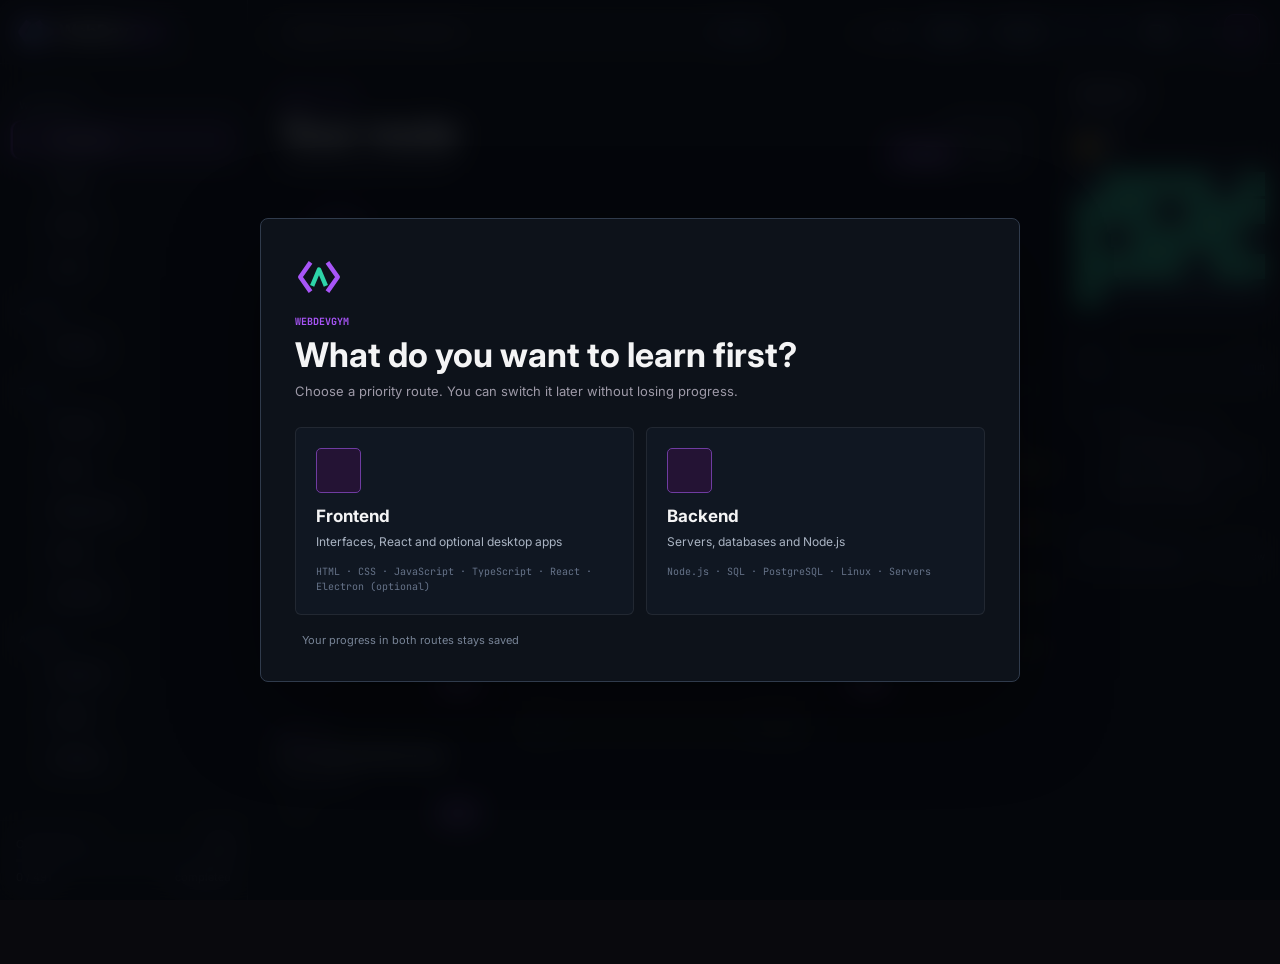
==== commit 04df2b7d: "upload: files" ====
--- a/index-en.html
+++ b/index-en.html
@@ -31,16 +31,14 @@
   <link rel="stylesheet" href="css/webdevgym-naming.css?v=20260906-1">
   <link rel="stylesheet" href="css/webdevgym-lab.css">
   <link rel="stylesheet" href="css/webdevgym-api-lab.css?v=20260813-1">
-  <link rel="stylesheet" href="css/webdevgym-trainers-v2.css?v=20260813-1">
+  <link rel="stylesheet" href="css/webdevgym-trainers-v2.css?v=20261002-1">
   <link rel="stylesheet" href="css/webdevgym-personalization.css">
   <link rel="stylesheet" href="css/webdevgym-custom-sounds.css?v=20260928-1">
-  <link rel="stylesheet" href="css/webdevgym-forge.css">
-  <link rel="stylesheet" href="css/webdevgym-forge-v2.css?v=20260803-1">
   <link rel="stylesheet" href="css/webdevgym-studio-suite.css">
   <link rel="stylesheet" href="css/webdevgym-project-path.css?v=20260803-1">
   <link rel="stylesheet" href="css/webdevgym-today.css">
   <link rel="stylesheet" href="css/webdevgym-today-v2.css">
-  <link rel="stylesheet" href="css/webdevgym-growth.css">
+  <link rel="stylesheet" href="css/webdevgym-growth.css?v=20261002-1">
   <link rel="stylesheet" href="css/webdevgym-routes-v2.css">
   <link rel="stylesheet" href="css/webdevgym-nexus.css">
 <link rel="stylesheet" href="css/webdevgym-mobile.css">
@@ -65,7 +63,7 @@
   <link rel="stylesheet" href="css/webdevgym-scrollbars.css?v=20260928-1">
   <link rel="stylesheet" href="css/webdevgym-device-sync.css?v=20261001-2">
   <link rel="stylesheet" href="css/webdevgym-local-first.css?v=20260906-1">
-<link rel="stylesheet" href="css/webdevgym-desktop.css?v=20260914-1">
+<link rel="stylesheet" href="css/webdevgym-desktop.css?v=20261003-4">
 <link rel="stylesheet" href="css/webdevgym-ai-edits.css?v=20260930-1">
 <link rel="stylesheet" href="css/webdevgym-electron-titlebar.css?v=20260928-1">
 </head>
@@ -999,7 +997,7 @@
     <div style="background:linear-gradient(135deg,#0f172a 0%,#1e1b4b 50%,#1e293b 100%);border-radius:16px;padding:1.6rem 2rem;margin-bottom:1.5rem;color:#fff;position:relative;overflow:hidden;">
       <div style="position:absolute;top:-40px;right:-40px;width:180px;height:180px;border-radius:50%;background:rgba(99,102,241,.12);"></div>
       <div style="font-size:22px;font-weight:700;margin-bottom:6px;"><iconify-icon icon="tabler:device-desktop-code" width="22" height="22" style="vertical-align:middle"></iconify-icon> Live Playground</div>
-      <div style="font-size:14px;opacity:.8;line-height:1.6;">A free editor for experiments without criteria or grades. Use Forge for guided projects with hints and checks.</div>
+<div style="font-size:14px;opacity:.8;line-height:1.6;">A free editor for experiments and independent practice.</div>
       <div style="display:flex;gap:8px;flex-wrap:wrap;margin-top:12px;">
         <span style="font-size:11px;background:rgba(255,255,255,.15);padding:3px 10px;border-radius:99px;font-weight:600;">No server saving</span>
         <span style="font-size:11px;background:rgba(255,255,255,.15);padding:3px 10px;border-radius:99px;font-weight:600;">Everything in the browser</span>
@@ -2789,34 +2787,32 @@
 <script src="js/modern-ui-v5.js"></script>
 <script src="js/modern-ui-v6.js"></script>
 <script src="js/webdevgym-shared-runtime.js"></script>
-  <script src="js/webdevgym-features.js?v=20260913-6"></script>
+<script src="js/webdevgym-features.js?v=20261002-1"></script>
 <script src="js/webdevgym-profile-redesign.js?v=20260812-2"></script>
-<script src="js/webdevgym-today.js"></script>
-<script src="js/webdevgym-today-v2.js?v=20260913-5"></script>
+<script src="js/webdevgym-today.js?v=20261002-1"></script>
+<script src="js/webdevgym-today-v2.js?v=20261002-1"></script>
 <script src="js/webdevgym-learning.js?v=20260913-7"></script>
-<script src="js/webdevgym-growth.js?v=20260914-8"></script>
+<script src="js/webdevgym-growth.js?v=20261002-1"></script>
 <script src="js/webdevgym-api-lab.js?v=20260813-1"></script>
 <script src="js/webdevgym-lab.js?v=20260813-1"></script>
-<script src="js/webdevgym-trainers-v2.js?v=20260813-1"></script>
+<script src="js/webdevgym-trainers-v2.js?v=20261002-1"></script>
 <script src="js/webdevgym-personalization.js?v=20260824-2"></script>
 <script src="js/webdevgym-custom-sounds.js?v=20260928-1"></script>
-<script src="js/webdevgym-forge.js"></script>
-<script src="js/webdevgym-forge-v2.js?v=20260906-1"></script>
 <script src="js/webdevgym-pwa.js?v=20260913-4"></script>
 <script src="js/webdevgym-mobile.js"></script>
 <script src="js/webdevgym-ai-settings.js?v=20260928-1"></script>
 <script src="js/webdevgym-settings-v2.js?v=20260803-1"></script>
 <script src="js/webdevgym-github-token-vault.js?v=20260809-1"></script>
 <script src="js/webdevgym-github-folder.js?v=20260906-2"></script>
-<script src="js/webdevgym-studio-suite.js"></script>
+<script src="js/webdevgym-studio-suite.js?v=20261002-1"></script>
 <script src="js/webdevgym-github-workspace.js?v=20260907-1"></script>
 <script src="js/webdevgym-mobile-performance.js"></script>
-<script src="js/webdevgym-next.js?v=20260913-8"></script>
+<script src="js/webdevgym-next.js?v=20261002-1"></script>
 <script src="js/webdevgym-naming-engine.js?v=20260906-1"></script>
 <script src="js/webdevgym-naming.js?v=20260906-1"></script>
 <script src="js/webdevgym-calendar-v5.js?v=20260809-1"></script>
 <script src="js/webdevgym-nexus-v3.js?v=20260911-2"></script>
-<script src="js/webdevgym-learning-workspace.js?v=20260913-3"></script>
+<script src="js/webdevgym-learning-workspace.js?v=20261002-1"></script>
 <script src="js/vendor/emmet-browser.min.js?v=2.4.11"></script>
 <script src="js/webdevgym-code-editor.js?v=20260914-2"></script>
 <script src="js/webdevgym-playground-atlas.js?v=20260930-2"></script>
@@ -2828,10 +2824,11 @@
 <script src="js/webdevgym-optimizer.js?v=20260906-1"></script>
 <script src="js/webdevgym-transitions.js?v=20260913-5"></script>
 <script src="js/webdevgym-local-first.js?v=20260906-1"></script>
-<script src="js/webdevgym-device-sync.js?v=20261001-4"></script>
-<script src="js/webdevgym-electron-token.js?v=20260914-1"></script>
-<script src="js/webdevgym-desktop.js?v=20260914-1"></script>
+<script src="js/webdevgym-device-sync.js?v=20261001-6"></script>
+<script src="js/webdevgym-electron-token.js?v=20260914-1"></script>
 <script src="js/webdevgym-offline-docs-data.js?v=20260930-1"></script>
+<script src="js/webdevgym-monaco.js?v=20261003-4"></script>
+<script src="js/webdevgym-desktop.js?v=20261003-4"></script>
 <script src="js/webdevgym-ai-edits.js?v=20260930-1"></script>
 <script src="js/webdevgym-electron-titlebar.js?v=20260928-1"></script>
 </body>
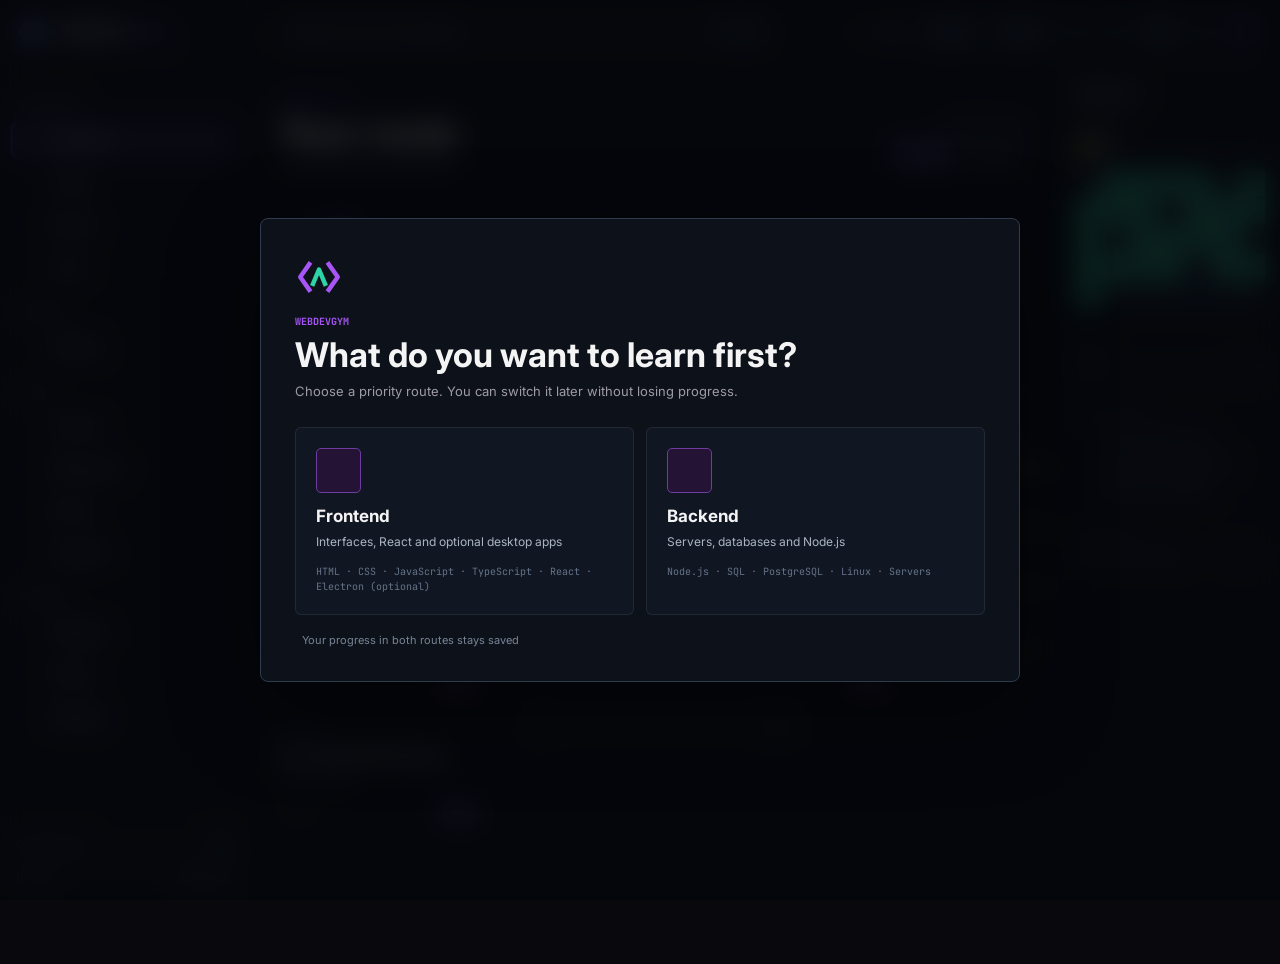
==== commit 71c9f424: "Enable AI image downloads" ====
--- a/index-en.html
+++ b/index-en.html
@@ -42,7 +42,7 @@
   <link rel="stylesheet" href="css/webdevgym-routes-v2.css">
   <link rel="stylesheet" href="css/webdevgym-nexus.css">
 <link rel="stylesheet" href="css/webdevgym-mobile.css">
-<link rel="stylesheet" href="css/webdevgym-ai-settings.css?v=20260928-1">
+<link rel="stylesheet" href="css/webdevgym-ai-settings.css?v=20261016-1">
 <link rel="stylesheet" href="css/webdevgym-settings-v2.css?v=20260913-3">
 <link rel="stylesheet" href="css/webdevgym-splash.css">
 <link rel="stylesheet" href="css/webdevgym-github-token-vault.css">
@@ -2778,7 +2778,7 @@
 <script src="data/curriculum-corrections-2026.js?v=20260811-1"></script>
 <script src="data/curriculum-order-2026.js?v=20260810-1"></script>
 <script src="js/webdevgym-curriculum-renderer.js"></script>
-<script src="js/webdevgym-core-en.js?v=20260928-1"></script>
+<script src="js/webdevgym-core-en.js?v=20261016-1"></script>
 <script src="js/modern-ui-bootstrap.js"></script>
 <script src="js/modern-ui.js?v=20260913-3"></script>
 <script src="js/modern-ui-v2.js"></script>
--- a/css/webdevgym-trainers-v2.css
+++ b/css/webdevgym-trainers-v2.css
@@ -222,3 +222,24 @@
   .wdgt-console-output p { grid-template-columns: 52px minmax(0, 1fr); }
   .wdgt-console-output p code { grid-column: 1 / -1; }
 }
+.wdgt-git-lab { display:grid; gap:16px; padding:18px; }
+.wdgt-git-lab > header { display:flex; align-items:center; justify-content:space-between; gap:16px; padding:18px; border:1px solid var(--wdgt-line); border-radius:6px; background:var(--wdgt-panel); }
+.wdgt-git-lab > header h2 { margin:6px 0; font-size:20px; }
+.wdgt-git-lab > header p { margin:0; color:var(--wdgt-muted); }
+.wdgt-git-lab > header > div > span { color:var(--wdgt-muted); font-size:10px; font-weight:700; }
+.wdgt-git-lab > header button,.wdgt-git-layout form button { display:inline-flex; align-items:center; justify-content:center; gap:7px; min-height:36px; padding:0 11px; border:1px solid var(--wdgt-line); border-radius:5px; color:var(--wdgt-text); background:var(--wdgt-panel); cursor:pointer; }
+.wdgt-git-layout { display:grid; grid-template-columns:minmax(220px, .34fr) minmax(0, 1fr); min-height:420px; overflow:hidden; border:1px solid var(--wdgt-line); border-radius:6px; background:#0b1119; }
+.wdgt-git-layout > aside { padding:18px; border-right:1px solid var(--wdgt-line); }
+.wdgt-git-layout > aside ol { display:grid; gap:14px; margin:16px 0 0; padding:0; list-style:none; }
+.wdgt-git-layout > aside li { display:flex; align-items:center; gap:9px; color:var(--wdgt-muted); font-size:13px; }
+.wdgt-git-layout > aside li.done { color:#34d399; }
+.wdgt-git-layout > main { display:grid; grid-template-rows:auto auto 1fr auto; min-width:0; }
+.wdgt-git-status,.wdgt-git-branches { display:flex; flex-wrap:wrap; align-items:center; gap:14px; padding:12px 15px; border-bottom:1px solid var(--wdgt-line); color:var(--wdgt-muted); font:12px ui-monospace,monospace; }
+.wdgt-git-status .changed { color:#fbbf24; }
+.wdgt-git-branches span { padding:5px 9px; border:1px solid var(--wdgt-line); border-radius:5px; }
+.wdgt-git-branches span.active { border-color:#a855f7; color:#d8b4fe; }
+.wdgt-git-output { display:flex; flex-direction:column; gap:8px; min-height:230px; padding:15px; overflow:auto; color:#cbd5e1; font:13px/1.55 ui-monospace,monospace; }
+.wdgt-git-output p { margin:0; white-space:pre-wrap; overflow-wrap:anywhere; }
+.wdgt-git-layout form { display:flex; align-items:center; gap:9px; padding:10px 12px; border-top:1px solid var(--wdgt-line); color:#34d399; font:14px ui-monospace,monospace; }
+.wdgt-git-layout form input { flex:1; min-width:0; height:38px; border:0; outline:0; color:var(--wdgt-text); background:transparent; font:inherit; }
+@media (max-width:700px) { .wdgt-git-layout { grid-template-columns:1fr; } .wdgt-git-layout > aside { border-right:0; border-bottom:1px solid var(--wdgt-line); } .wdgt-git-lab > header { align-items:flex-start; flex-direction:column; } }
--- a/css/webdevgym-growth.css
+++ b/css/webdevgym-growth.css
@@ -33,6 +33,40 @@
 .wdg-growth-path-card i b { display:block; height:100%; background:#a855f7; }
 .wdg-growth-path-card.active { border-color:#a855f7; background:#25143b; }
 .wdg-growth-route { border:1px solid var(--wdg-border,#28364a); border-radius:6px; overflow:hidden; background:var(--wdg-panel,#0c1420); }
+.wdg-personal-routes { display:grid; gap:16px; }
+.wdg-personal-routes-head,.wdg-personal-route-progress,.wdg-personal-step-create,.wdg-personal-route-create,.wdg-personal-route-steps,.wdg-personal-route-empty-state { border:1px solid var(--wdg-border,#28364a); background:var(--wdg-panel,#0c1420); border-radius:6px; }
+.wdg-personal-routes-head { display:flex; align-items:center; justify-content:space-between; gap:18px; padding:20px; }
+.wdg-personal-routes-head > div > span,.wdg-personal-route-progress > div > span,.wdg-personal-step-create label,.wdg-personal-route-create label,.wdgt-git-lab > header > div > span,.wdgt-git-layout > aside > span { color:var(--wdg-muted,#91a4bd); font-size:11px; font-weight:700; text-transform:uppercase; }
+.wdg-personal-routes-head h2 { margin:5px 0; font-size:21px; }
+.wdg-personal-routes-head p { margin:0; color:var(--wdg-muted,#91a4bd); }
+.wdg-personal-route-list { display:flex; flex-wrap:wrap; gap:8px; }
+.wdg-personal-route-tab { display:flex; align-items:center; gap:12px; min-height:40px; padding:0 12px; border:1px solid var(--wdg-border,#28364a); border-radius:6px; color:var(--wdg-text,#e5edf7); background:var(--wdg-panel,#0c1420); cursor:pointer; }
+.wdg-personal-route-tab.active { border-color:#a855f7; background:rgba(168,85,247,.14); }
+.wdg-personal-route-tab span,.wdg-personal-step-copy small { color:var(--wdg-muted,#91a4bd); font-size:12px; }
+.wdg-personal-route-create,.wdg-personal-step-create { display:flex; align-items:end; gap:12px; padding:14px; }
+.wdg-personal-route-create[hidden] { display:none; }
+.wdg-personal-route-create label,.wdg-personal-step-create label { display:grid; gap:6px; flex:1; }
+.wdg-personal-route-create input,.wdg-personal-step-create input,.wdg-personal-step-create select { width:100%; min-height:40px; border:1px solid var(--wdg-border,#28364a); border-radius:5px; padding:0 11px; color:var(--wdg-text,#e5edf7); background:var(--wdg-bg,#090d14); font:inherit; }
+.wdg-personal-route-progress { padding:14px 16px; }
+.wdg-personal-route-progress > div { display:flex; justify-content:space-between; margin-bottom:10px; }
+.wdg-personal-route-progress > i { display:block; height:5px; overflow:hidden; border-radius:8px; background:var(--wdg-border,#28364a); }
+.wdg-personal-route-progress > i b { display:block; height:100%; background:#a855f7; }
+.wdg-personal-route-steps { list-style:none; margin:0; padding:4px 16px; }
+.wdg-personal-route-steps li { display:flex; align-items:center; gap:10px; min-height:62px; border-bottom:1px solid var(--wdg-border,#28364a); }
+.wdg-personal-route-steps li:last-child { border-bottom:0; }
+.wdg-personal-route-steps li > label { display:flex; align-items:center; gap:12px; flex:1; min-width:0; cursor:pointer; }
+.wdg-personal-route-steps input { accent-color:#a855f7; }
+.wdg-personal-step-index { color:var(--wdg-muted,#91a4bd); font-variant-numeric:tabular-nums; }
+.wdg-personal-step-copy { display:grid; gap:4px; min-width:0; }
+.wdg-personal-step-copy strong { overflow:hidden; text-overflow:ellipsis; }
+.wdg-personal-route-steps .is-done .wdg-personal-step-copy strong { color:var(--wdg-muted,#91a4bd); text-decoration:line-through; }
+.wdg-personal-step-open,.wdg-personal-step-remove { display:grid; place-items:center; width:34px; height:34px; border:1px solid transparent; border-radius:5px; color:var(--wdg-muted,#91a4bd); background:transparent; cursor:pointer; }
+.wdg-personal-step-open:hover,.wdg-personal-step-remove:hover { border-color:var(--wdg-border,#28364a); color:var(--wdg-text,#e5edf7); }
+.wdg-personal-route-empty,.wdg-personal-route-empty-state { padding:28px; text-align:center; color:var(--wdg-muted,#91a4bd); }
+.wdg-personal-route-empty-state { display:grid; justify-items:center; gap:8px; }
+.wdg-personal-route-empty-state strong { color:var(--wdg-text,#e5edf7); }
+.wdg-personal-routes > section:last-child > footer { display:flex; justify-content:flex-end; padding-top:12px; }
+@media (max-width:700px) { .wdg-personal-routes-head,.wdg-personal-route-create,.wdg-personal-step-create { align-items:stretch; flex-direction:column; } }
 .wdg-growth-route > header { display:flex; justify-content:space-between; gap:20px; padding:18px 20px; border-bottom:1px solid var(--wdg-border,#28364a); }
 .wdg-growth-route header span,.wdg-growth-route header p { color:var(--wdg-muted,#91a4bd); }
 .wdg-growth-route header h2 { margin:5px 0 6px; font-size:21px; }
--- a/css/webdevgym-ai-settings.css
+++ b/css/webdevgym-ai-settings.css
@@ -1020,7 +1020,16 @@
 .wdgr-ai-minimized .wdgr-ai-topbar { pointer-events: auto; }
 .wdgr-ai-maximized { inset: 62px 12px 12px 225px !important; width: auto !important; height: auto !important; max-width: none !important; max-height: none !important; resize: none !important; }
 body.wdg-modern .wdgr-ai-message-stage .ai-msg-image img { display: block; width: min(100%, 520px); max-height: 420px; object-fit: contain; margin-bottom: 8px; border: 1px solid var(--wdgr-line); border-radius: 6px; background: #050a11; }
-body.wdg-modern .wdgr-ai-message-stage .ai-msg-image span { color: var(--wdgr-muted); font-size: 10px; }
+body.wdg-modern .wdgr-ai-message-stage .ai-msg-image .ai-image-actions { display: flex; align-items: center; justify-content: space-between; gap: 12px; }
+body.wdg-modern .wdgr-ai-message-stage .ai-msg-image .ai-image-caption { min-width: 0; overflow: hidden; color: var(--wdgr-muted); font-size: 10px; text-overflow: ellipsis; white-space: nowrap; }
+body.wdg-modern .wdgr-ai-message-stage .ai-msg-image .ai-image-download { display: inline-flex; flex: 0 0 auto; align-items: center; justify-content: center; gap: 6px; min-height: 30px; padding: 6px 9px; border: 1px solid var(--wdgr-line-strong); border-radius: 6px; background: var(--wdgr-surface-2); color: var(--wdgr-text); font: inherit; font-size: 10px; cursor: pointer; }
+body.wdg-modern .wdgr-ai-message-stage .ai-msg-image .ai-image-download:hover { border-color: var(--wdgr-accent); color: var(--wdgr-accent); }
+body.wdg-modern .wdgr-ai-message-stage .ai-msg-image .ai-image-download:focus-visible { outline: 2px solid var(--wdgr-accent); outline-offset: 2px; }
+body.wdg-modern .wdgr-ai-message-stage .ai-msg-image .ai-image-download:disabled { cursor: wait; opacity: .58; }
+@media (max-width: 560px) {
+  body.wdg-modern .wdgr-ai-message-stage .ai-msg-image .ai-image-actions { align-items: stretch; flex-direction: column; }
+  body.wdg-modern .wdgr-ai-message-stage .ai-msg-image .ai-image-download { width: 100%; }
+}
 .wdgr-ai-capability-grid { display: grid; grid-template-columns: repeat(2, minmax(0,1fr)); gap: 10px; margin-bottom: 14px; }
 .wdgr-ai-capability-card { display: grid; grid-template-columns: 34px minmax(0,1fr); gap: 11px; padding: 14px; border: 1px solid var(--wdgr-line); border-radius: 7px; background: var(--wdgr-surface); }
 .wdgr-ai-capability-card > iconify-icon { color: var(--wdgr-accent); }
--- a/css/webdevgym-playground-atlas.css
+++ b/css/webdevgym-playground-atlas.css
@@ -244,6 +244,10 @@
   white-space: nowrap;
 }
 
+.wdga-segmented button span {
+  display: none;
+}
+
 .wdga-segmented button.active {
   border-color: var(--wdga-purple);
   background: var(--wdga-purple-low);
@@ -1140,7 +1144,7 @@
   }
 }
 
-@media (max-width: 860px) {
+@media (max-width: 1080px) {
   #sec-playground.wdga-mounted {
     margin: 0 !important;
   }
@@ -1597,7 +1601,7 @@
   }
 }
 
-@media (min-width: 861px) and (max-width: 1180px) {
+@media (min-width: 1081px) and (max-width: 1180px) {
   .wdga-workspace {
     --wdga-explorer-size: 38px;
     position: relative;
@@ -1621,7 +1625,7 @@
   }
 }
 
-@media (max-width: 860px) {
+@media (max-width: 1080px) {
   body.wdga-global-sidebar-collapsed {
     --wdgn-sidebar: 0px;
   }
@@ -1700,3 +1704,421 @@
 
   .wdga-emmet-suggest pre { max-height: 104px; }
 }
+
+/* Browser workspace upgrades */
+.wdga-segmented {
+  grid-template-columns: repeat(4, minmax(0, 1fr));
+}
+
+.wdga-segmented button {
+  display: inline-flex;
+  align-items: center;
+  justify-content: center;
+  gap: 5px;
+}
+
+.wdga-search-view {
+  flex: 1;
+  min-height: 250px;
+  overflow: hidden;
+  padding: 4px 8px 12px;
+}
+
+.wdga-search-view:not([hidden]) {
+  display: flex;
+  flex-direction: column;
+}
+
+.wdga-search-field {
+  height: 36px;
+  display: grid;
+  grid-template-columns: 20px minmax(0, 1fr);
+  align-items: center;
+  gap: 4px;
+  border: 1px solid var(--wdga-border);
+  border-radius: 4px;
+  background: var(--wdga-surface);
+  color: var(--wdga-muted);
+  padding: 0 8px;
+}
+
+.wdga-search-field:focus-within {
+  border-color: var(--wdga-purple);
+}
+
+.wdga-search-field input {
+  min-width: 0;
+  height: 100%;
+  border: 0;
+  outline: 0;
+  background: transparent;
+  color: var(--wdga-text);
+  font-size: 12px;
+}
+
+.wdga-search-summary {
+  min-height: 32px;
+  display: flex;
+  align-items: center;
+  color: var(--wdga-muted);
+  font-size: 10px;
+}
+
+.wdga-search-results {
+  flex: 1;
+  min-height: 0;
+  display: grid;
+  align-content: start;
+  gap: 4px;
+  overflow: auto;
+}
+
+.wdga-search-result {
+  width: 100%;
+  display: grid;
+  gap: 5px;
+  border: 0;
+  border-radius: 4px;
+  background: transparent;
+  color: var(--wdga-muted);
+  padding: 8px;
+  text-align: left;
+  cursor: pointer;
+}
+
+.wdga-search-result:hover,
+.wdga-search-result:focus-visible {
+  outline: 0;
+  background: var(--wdga-elevated);
+  color: var(--wdga-text);
+}
+
+.wdga-search-result > span {
+  min-width: 0;
+  display: grid;
+  grid-template-columns: 16px minmax(0, 1fr) auto;
+  align-items: center;
+  gap: 6px;
+}
+
+.wdga-search-result strong,
+.wdga-search-result code {
+  overflow: hidden;
+  text-overflow: ellipsis;
+  white-space: nowrap;
+}
+
+.wdga-search-result strong {
+  font-size: 10px;
+}
+
+.wdga-search-result small {
+  font: 9px/1 "Roboto Mono", "JetBrains Mono", monospace;
+}
+
+.wdga-search-result code {
+  color: var(--wdga-muted);
+  font: 9px/1.4 "Roboto Mono", "JetBrains Mono", monospace;
+}
+
+.wdga-count {
+  min-width: 18px;
+  height: 18px;
+  display: inline-flex;
+  align-items: center;
+  justify-content: center;
+  margin-left: 7px;
+  border: 1px solid var(--wdga-border);
+  border-radius: 3px;
+  color: var(--wdga-muted);
+  font: 700 9px/1 "Roboto Mono", monospace;
+}
+
+.wdga-problem {
+  width: 100%;
+  min-height: 48px;
+  display: grid;
+  grid-template-columns: 20px minmax(0, 1fr);
+  align-items: start;
+  gap: 8px;
+  border: 0;
+  border-bottom: 1px solid var(--wdga-border);
+  background: transparent;
+  color: var(--wdga-muted);
+  padding: 9px 4px;
+  text-align: left;
+  cursor: pointer;
+}
+
+.wdga-problem:hover {
+  background: var(--wdga-surface);
+}
+
+.wdga-problem.error > iconify-icon { color: var(--wdga-danger); }
+.wdga-problem.warn > iconify-icon { color: var(--wdga-amber); }
+
+.wdga-problem strong,
+.wdga-problem small {
+  display: block;
+}
+
+.wdga-problem strong {
+  color: var(--wdga-text);
+  font-size: 10px;
+}
+
+.wdga-problem small {
+  margin-top: 4px;
+  color: var(--wdga-muted);
+  font-size: 9px;
+}
+
+.wdga-no-problems {
+  min-height: 100%;
+  display: flex;
+  align-items: center;
+  justify-content: center;
+  gap: 8px;
+  color: var(--wdga-mint);
+}
+
+.wdga-code-keys {
+  display: none;
+}
+
+.wdga-icon-btn.is-active {
+  border-color: color-mix(in srgb, var(--wdga-mint) 65%, var(--wdga-border));
+  color: var(--wdga-mint);
+  background: color-mix(in srgb, var(--wdga-mint) 8%, var(--wdga-surface));
+}
+
+.wdga-file-icon {
+  width: 18px;
+  flex: 0 0 18px;
+  display: inline-flex;
+  align-items: center;
+  justify-content: center;
+  color: var(--wdga-cyan);
+}
+
+.wdga-file-icon.css { color: #60a5fa; }
+.wdga-file-icon.js,
+.wdga-file-icon.mjs,
+.wdga-file-icon.cjs { color: #facc15; }
+.wdga-file-icon.ts,
+.wdga-file-icon.tsx { color: #38bdf8; }
+.wdga-file-icon.html,
+.wdga-file-icon.htm { color: #fb7185; }
+.wdga-file-icon.json { color: #a3e635; }
+.wdga-file-icon.md { color: #c4b5fd; }
+.wdga-file-icon.png,
+.wdga-file-icon.jpg,
+.wdga-file-icon.jpeg,
+.wdga-file-icon.webp,
+.wdga-file-icon.gif { color: #4ade80; }
+
+.wdga-editor-wrap,
+.wdga-editor,
+.wdga-line-numbers {
+  contain: layout paint;
+}
+
+body.wdga-focus-open {
+  overflow: hidden !important;
+}
+
+.wdga-root.is-focus-mode {
+  position: fixed;
+  inset: 0;
+  z-index: 10050;
+  height: 100dvh;
+  min-height: 0;
+  overflow: hidden;
+}
+
+.wdga-root.is-focus-mode .wdga-workspace {
+  height: calc(100dvh - 64px);
+  min-height: 0;
+}
+
+.wdga-root.is-focus-mode .wdga-explorer,
+.wdga-root.is-focus-mode .wdga-center,
+.wdga-root.is-focus-mode .wdga-right,
+.wdga-root.is-focus-mode .wdga-editor-panel,
+.wdga-root.is-focus-mode .wdga-studio {
+  min-height: 0;
+}
+
+.wdga-root.is-focus-mode .wdga-preview-frame {
+  min-height: 0;
+  height: 100%;
+}
+
+@media (max-width: 1080px) {
+  .wdga-root {
+    min-height: 100dvh;
+  }
+
+  .wdga-topbar {
+    min-height: 56px;
+    align-items: center;
+  }
+
+  .wdga-brand small {
+    display: none;
+  }
+
+  .wdga-mobile-switcher button {
+    display: flex;
+    flex-direction: column;
+    align-items: center;
+    justify-content: center;
+    gap: 3px;
+  }
+
+  .wdga-root[data-mobile-panel="editor"] .wdga-center {
+    grid-template-rows: minmax(0, 1fr);
+  }
+
+  .wdga-root[data-mobile-panel="editor"] .wdga-console,
+  .wdga-root[data-mobile-panel="editor"] .wdga-console-restore {
+    display: none;
+  }
+
+  .wdga-editor-panel {
+    min-height: calc(100dvh - 190px);
+  }
+
+  .wdga-editor-wrap {
+    min-height: 0;
+    grid-template-columns: 42px minmax(0, 1fr);
+  }
+
+  .wdga-editor,
+  .wdga-line-numbers {
+    font-size: 15px;
+    line-height: 23px;
+  }
+
+  .wdga-line-numbers {
+    padding: 12px 8px 12px 0;
+  }
+
+  .wdga-editor {
+    padding: 12px;
+    overscroll-behavior: contain;
+  }
+
+  .wdga-code-keys {
+    min-height: 44px;
+    display: flex;
+    align-items: stretch;
+    gap: 4px;
+    overflow-x: auto;
+    border-top: 1px solid var(--wdga-border);
+    background: var(--wdga-surface);
+    padding: 5px 6px;
+    scrollbar-width: none;
+    touch-action: pan-x;
+  }
+
+  .wdga-code-keys::-webkit-scrollbar { display: none; }
+
+  .wdga-code-keys button {
+    flex: 0 0 auto;
+    min-width: 38px;
+    min-height: 34px;
+    border: 1px solid var(--wdga-border);
+    border-radius: 4px;
+    background: var(--wdga-sidebar);
+    color: var(--wdga-text);
+    padding: 0 9px;
+    font: 700 12px/1 "Roboto Mono", "JetBrains Mono", monospace;
+    touch-action: manipulation;
+  }
+
+  .wdga-file-tabs .pg-tab-file {
+    min-width: 104px;
+    max-width: 172px;
+  }
+
+  .wdga-root.is-focus-mode .wdga-topbar {
+    height: 56px;
+    min-height: 56px;
+    flex-wrap: nowrap;
+  }
+
+  .wdga-root.is-focus-mode .wdga-brand {
+    min-width: 0;
+  }
+
+  .wdga-root.is-focus-mode .wdga-brand .wdga-kicker,
+  .wdga-root.is-focus-mode .wdga-save-state,
+  .wdga-root.is-focus-mode .wdga-top-actions .wdga-btn {
+    display: none;
+  }
+
+  .wdga-root.is-focus-mode .wdga-breadcrumb {
+    display: none;
+  }
+
+  .wdga-root.is-focus-mode .wdga-top-actions {
+    width: auto;
+    margin-left: auto;
+    padding: 0;
+  }
+
+  .wdga-root.is-focus-mode .wdga-mobile-switcher {
+    position: fixed;
+    z-index: 10052;
+    inset: auto 0 0;
+    min-height: 58px;
+    margin: 0;
+    border-width: 1px 0 0;
+    padding: 4px 8px calc(4px + env(safe-area-inset-bottom));
+  }
+
+  .wdga-root.is-focus-mode .wdga-workspace {
+    height: calc(100dvh - 56px);
+    padding: 6px 6px calc(64px + env(safe-area-inset-bottom));
+    overflow: hidden;
+  }
+
+  .wdga-root.is-focus-mode .wdga-workspace > .wdga-explorer,
+  .wdga-root.is-focus-mode .wdga-workspace > .wdga-center,
+  .wdga-root.is-focus-mode .wdga-workspace > .wdga-right,
+  .wdga-root.is-focus-mode .wdga-editor-panel,
+  .wdga-root.is-focus-mode .wdga-studio,
+  .wdga-root.is-focus-mode .wdga-preview-stage,
+  .wdga-root.is-focus-mode .wdga-console {
+    height: 100%;
+    min-height: 0;
+  }
+
+  .wdga-root.is-focus-mode .wdga-preview-frame {
+    height: 100%;
+    min-height: 0;
+  }
+}
+
+@media (max-width: 520px) {
+  .wdga-segmented button span {
+    display: none;
+  }
+
+  .wdga-segmented button {
+    height: 34px;
+  }
+
+  .wdga-editor-toolbar {
+    padding-inline: 7px;
+  }
+
+  .wdga-breadcrumb {
+    max-width: 34vw;
+  }
+
+  .wdga-editor-actions {
+    gap: 4px;
+  }
+}
--- a/css/webdevgym-desktop.css
+++ b/css/webdevgym-desktop.css
@@ -41,10 +41,9 @@
   inset: 0;
   z-index: 10020;
   display: grid;
-  place-items: center;
-  padding: 20px;
-  background: rgba(3, 6, 11, 0.74);
-  backdrop-filter: blur(5px);
+  place-items: stretch;
+  padding: 0;
+  background: #090d14;
 }
 
 .wdgd-shell[hidden] {
@@ -52,17 +51,17 @@
 }
 
 .wdgd-window {
-  width: min(1500px, calc(100vw - 40px));
-  height: min(900px, calc(100vh - 40px));
-  min-height: 560px;
+  width: 100%;
+  height: 100%;
+  min-height: 0;
   display: grid;
   grid-template-rows: 56px minmax(0, 1fr) 28px;
   overflow: hidden;
-  border: 1px solid #2a384a;
-  border-radius: 8px;
+  border: 0;
+  border-radius: 0;
   background: #090d14;
   color: #e8eef7;
-  box-shadow: 0 28px 80px rgba(0, 0, 0, 0.58);
+  box-shadow: none;
 }
 
 .wdgd-titlebar,
@@ -140,6 +139,12 @@
   background: #172234;
 }
 
+.wdgd-icon-button.active {
+  border-color: #8b5cf6;
+  background: #24163a;
+  color: #e9d5ff;
+}
+
 .wdgd-button.primary {
   border-color: #8b3ad3;
   background: #8535ca;
@@ -164,7 +169,56 @@
 .wdgd-main {
   min-height: 0;
   display: grid;
-  grid-template-columns: 230px minmax(0, 1fr);
+  grid-template-columns: var(--wdgd-sidebar-size, 230px) 4px minmax(0, 1fr);
+}
+
+.wdgd-sidebar {
+  grid-column: 1;
+}
+
+.wdgd-main-splitter {
+  grid-column: 2;
+}
+
+.wdgd-content {
+  grid-column: 3;
+}
+
+.wdgd-main-splitter,
+.wdgd-splitter {
+  position: relative;
+  z-index: 4;
+  min-width: 0;
+  touch-action: none;
+  background: #182231;
+  cursor: col-resize;
+}
+
+.wdgd-main-splitter::after,
+.wdgd-splitter::after {
+  content: '';
+  position: absolute;
+  inset: 0 -4px;
+  background: transparent;
+}
+
+.wdgd-main-splitter:hover,
+.wdgd-main-splitter.active,
+.wdgd-splitter:hover,
+.wdgd-splitter.active,
+.wdgd-main-splitter:focus-visible,
+.wdgd-splitter:focus-visible {
+  outline: 0;
+  background: #8b5cf6;
+}
+
+.wdgd-shell.is-sidebar-collapsed .wdgd-main {
+  grid-template-columns: 0 0 minmax(0, 1fr);
+}
+
+.wdgd-shell.is-sidebar-collapsed .wdgd-sidebar,
+.wdgd-shell.is-sidebar-collapsed .wdgd-main-splitter {
+  display: none;
 }
 
 .wdgd-sidebar {
@@ -320,7 +374,46 @@
 .wdgd-workspace {
   height: 100%;
   display: grid;
-  grid-template-columns: 250px minmax(360px, 1fr) minmax(320px, 0.85fr);
+  grid-template-columns: var(--wdgd-explorer-size, 230px) 4px minmax(320px, 1fr) 4px var(--wdgd-preview-size, 420px);
+}
+
+.wdgd-explorer-pane {
+  grid-column: 1;
+}
+
+[data-desktop-splitter="explorer"] {
+  grid-column: 2;
+}
+
+.wdgd-editor-pane {
+  grid-column: 3;
+}
+
+[data-desktop-splitter="preview"] {
+  grid-column: 4;
+}
+
+.wdgd-preview-pane {
+  grid-column: 5;
+}
+
+.wdgd-shell.is-explorer-collapsed .wdgd-workspace {
+  grid-template-columns: 0 0 minmax(320px, 1fr) 4px var(--wdgd-preview-size, 420px);
+}
+
+.wdgd-shell.is-preview-collapsed .wdgd-workspace {
+  grid-template-columns: var(--wdgd-explorer-size, 230px) 4px minmax(320px, 1fr) 0 0;
+}
+
+.wdgd-shell.is-explorer-collapsed.is-preview-collapsed .wdgd-workspace {
+  grid-template-columns: 0 0 minmax(320px, 1fr) 0 0;
+}
+
+.wdgd-shell.is-explorer-collapsed .wdgd-explorer-pane,
+.wdgd-shell.is-preview-collapsed .wdgd-preview-pane,
+.wdgd-shell.is-explorer-collapsed [data-desktop-splitter="explorer"],
+.wdgd-shell.is-preview-collapsed [data-desktop-splitter="preview"] {
+  display: none;
 }
 
 .wdgd-pane {
@@ -330,6 +423,11 @@
   grid-template-rows: 44px minmax(0, 1fr);
   border-right: 1px solid #233043;
   background: #0a0f17;
+}
+
+.wdgd-editor-pane {
+  grid-template-rows: 44px 34px minmax(0, 1fr);
+  overflow: hidden;
 }
 
 .wdgd-pane:last-child {
@@ -353,6 +451,329 @@
   font-size: 12px;
   text-overflow: ellipsis;
   white-space: nowrap;
+}
+
+.wdgd-editor-theme,
+.wdgd-editor-split-direction,
+.wdgd-editor-split-file,
+.wdgd-preview-viewport {
+  min-width: 0;
+  max-width: 148px;
+  height: 29px;
+  padding: 0 7px;
+  border: 1px solid #2a384c;
+  border-radius: 4px;
+  background: #111a26;
+  color: #cbd5e1;
+  font: 11px "Segoe UI", sans-serif;
+}
+
+.wdgd-editor-theme {
+  width: 120px;
+}
+
+.wdgd-extension-dialog {
+  position: fixed;
+  inset: 50% auto auto 50%;
+  transform: translate(-50%, -50%);
+  box-sizing: border-box;
+  width: min(680px, calc(100vw - 32px));
+  max-height: calc(100vh - 32px);
+  overflow: auto;
+  margin: 0;
+  padding: 18px;
+  border: 1px solid #334155;
+  border-radius: 7px;
+  background: #0d141e;
+  color: #dbe5f2;
+  box-shadow: 0 24px 72px #0009;
+}
+
+.wdgd-extension-dialog::backdrop {
+  background: #02060bcc;
+  backdrop-filter: blur(3px);
+}
+
+.wdgd-extension-dialog > header {
+  display: flex;
+  align-items: center;
+  gap: 12px;
+}
+
+.wdgd-extension-dialog h2 {
+  flex: 1;
+  margin: 0;
+  font-size: 16px;
+}
+
+.wdgd-extension-dialog > p,
+.wdgd-extension-empty {
+  color: #91a0b4;
+  font-size: 12px;
+  line-height: 1.55;
+}
+
+.wdgd-extension-tabs {
+  display: flex;
+  gap: 6px;
+  padding-bottom: 10px;
+  border-bottom: 1px solid #263447;
+}
+
+.wdgd-extension-tabs button {
+  min-height: 32px;
+  padding: 0 12px;
+  border: 1px solid #2a384c;
+  border-radius: 4px;
+  background: #111a26;
+  color: #aebdd0;
+  cursor: pointer;
+}
+
+.wdgd-extension-tabs button.active {
+  border-color: #9333ea;
+  background: #28183a;
+  color: #e9d5ff;
+}
+
+.wdgd-extension-search {
+  display: flex;
+  gap: 8px;
+  margin: 12px 0;
+}
+
+.wdgd-extension-search input {
+  min-width: 0;
+  flex: 1;
+  height: 36px;
+  padding: 0 10px;
+  border: 1px solid #2a384c;
+  border-radius: 4px;
+  outline: none;
+  background: #080e16;
+  color: #dbe5f2;
+  font: 12px "Segoe UI", sans-serif;
+}
+
+.wdgd-extension-search input:focus {
+  border-color: #9333ea;
+}
+
+.wdgd-extension-list {
+  max-height: 340px;
+  margin: 14px 0;
+  overflow: auto;
+}
+
+.wdgd-extension-row {
+  display: flex;
+  align-items: center;
+  gap: 12px;
+  padding: 10px 0;
+  border-bottom: 1px solid #202c3d;
+}
+
+.wdgd-extension-marketplace-item {
+  display: flex;
+  align-items: center;
+  gap: 12px;
+  padding: 12px 0;
+  border-bottom: 1px solid #202c3d;
+}
+
+.wdgd-extension-marketplace-item > div {
+  min-width: 0;
+  flex: 1;
+  display: grid;
+  gap: 4px;
+}
+
+.wdgd-extension-marketplace-item strong {
+  overflow-wrap: anywhere;
+  font-size: 13px;
+}
+
+.wdgd-extension-marketplace-item small {
+  color: #9baac0;
+  font-size: 10px;
+  overflow-wrap: anywhere;
+}
+
+.wdgd-extension-marketplace-item p {
+  margin: 0;
+  color: #8291a5;
+  font-size: 11px;
+  line-height: 1.45;
+}
+
+.wdgd-extension-marketplace-item .wdgd-button {
+  flex: 0 0 auto;
+}
+
+.wdgd-extension-row > div {
+  min-width: 0;
+  flex: 1;
+  display: grid;
+  gap: 4px;
+}
+
+.wdgd-extension-row strong {
+  overflow-wrap: anywhere;
+  font-size: 12px;
+}
+
+.wdgd-extension-row small {
+  color: #8291a5;
+  font-size: 10px;
+}
+
+.wdgd-extension-dialog [data-extension-install] {
+  width: 100%;
+  justify-content: center;
+}
+
+@media (max-width: 560px) {
+  .wdgd-extension-marketplace-item {
+    align-items: flex-start;
+    flex-direction: column;
+  }
+
+  .wdgd-extension-search {
+    align-items: stretch;
+    flex-direction: column;
+  }
+}
+
+.wdgd-editor-split-direction,
+.wdgd-editor-split-file {
+  width: 110px;
+}
+
+.wdgd-preview-viewport {
+  width: 105px;
+  margin-left: auto;
+}
+
+.wdgd-file-tabs {
+  min-width: 0;
+  display: flex;
+  align-items: stretch;
+  overflow-x: auto;
+  overflow-y: hidden;
+  border-bottom: 1px solid #202c3d;
+  background: #0a1018;
+  scrollbar-width: thin;
+}
+
+.wdgd-file-tab {
+  min-width: 112px;
+  max-width: 210px;
+  flex: 0 0 auto;
+  display: grid;
+  grid-template-columns: minmax(0, 1fr) 26px 26px;
+  align-items: center;
+  border-right: 1px solid #202c3d;
+  border-top: 2px solid transparent;
+  background: #0c121b;
+  color: #8fa0b6;
+}
+
+.wdgd-file-tab.active {
+  border-top-color: #a855f7;
+  background: #111824;
+  color: #f3f6fb;
+}
+
+.wdgd-file-tab.dirty .wdgd-file-tab-close::before {
+  content: '';
+  width: 7px;
+  height: 7px;
+  border-radius: 50%;
+  background: #c084fc;
+}
+
+.wdgd-file-tab-label,
+.wdgd-file-tab-side,
+.wdgd-file-tab-close {
+  height: 31px;
+  border: 0;
+  background: transparent;
+  color: inherit;
+  cursor: pointer;
+}
+
+.wdgd-file-tab-label {
+  min-width: 0;
+  display: flex;
+  align-items: center;
+  gap: 7px;
+  padding: 0 7px 0 10px;
+  text-align: left;
+}
+
+.wdgd-file-tab-label > span:last-child {
+  overflow: hidden;
+  font: 11px "JetBrains Mono", Consolas, monospace;
+  text-overflow: ellipsis;
+  white-space: nowrap;
+}
+
+.wdgd-file-kind {
+  width: 16px;
+  height: 16px;
+  flex: 0 0 16px;
+  display: inline-grid;
+  place-items: center;
+  color: #91a1b5;
+}
+
+.wdgd-file-kind.kind-html { color: #f97316; }
+.wdgd-file-kind.kind-css { color: #38bdf8; }
+.wdgd-file-kind.kind-scss { color: #f472b6; }
+.wdgd-file-kind.kind-less { color: #60a5fa; }
+.wdgd-file-kind.kind-js { color: #facc15; }
+.wdgd-file-kind.kind-ts { color: #3b82f6; }
+.wdgd-file-kind.kind-react { color: #22d3ee; }
+.wdgd-file-kind.kind-json { color: #eab308; }
+.wdgd-file-kind.kind-markdown { color: #cbd5e1; }
+.wdgd-file-kind.kind-svg { color: #fb923c; }
+.wdgd-file-kind.kind-vue { color: #42b883; }
+.wdgd-file-kind.kind-python { color: #60a5fa; }
+
+.wdgd-tree-kind {
+  width: 17px;
+  height: 17px;
+  display: inline-grid;
+  place-items: center;
+}
+
+.wdgd-file-tab-close {
+  display: grid;
+  place-items: center;
+  padding: 0;
+}
+
+.wdgd-file-tab-side,
+.wdgd-file-tab-close {
+  display: grid;
+  place-items: center;
+  padding: 0;
+  color: #8192a8;
+}
+
+.wdgd-file-tab-side:hover,
+.wdgd-file-tab-close:hover {
+  background: #202c3d;
+  color: #fff;
+}
+
+.wdgd-file-tab-close:hover {
+  background: #202c3d;
+  color: #fff;
+}
+
+.wdgd-file-tab.dirty .wdgd-file-tab-close iconify-icon {
+  display: none;
 }
 
 .wdgd-tree {
@@ -443,9 +864,120 @@
 }
 
 .wdgd-editor-wrap {
+  position: relative;
   min-height: 0;
   display: flex;
   flex-direction: column;
+  overflow: hidden;
+}
+
+.wdgd-editor-surface {
+  position: relative;
+  min-width: 0;
+  min-height: 0;
+  flex: 1 1 0;
+  display: grid;
+  grid-template-columns: minmax(0, 1fr);
+  grid-template-rows: minmax(0, 1fr);
+  overflow: hidden;
+}
+
+.wdgd-editor-surface.is-split-editor {
+  grid-template-columns: minmax(0, 1fr) minmax(0, 1fr);
+}
+
+.wdgd-editor-surface.is-split-editor.is-split-horizontal {
+  grid-template-columns: minmax(0, 1fr);
+  grid-template-rows: minmax(0, 1fr) minmax(0, 1fr);
+}
+
+.wdgd-monaco-editor {
+  width: auto;
+  min-width: 0;
+  min-height: 0;
+  height: auto;
+  flex: initial;
+  overflow: hidden;
+  background: #080c12;
+}
+
+.wdgd-monaco-editor-split {
+  border-left: 1px solid #29374b;
+}
+
+.wdgd-editor-surface.is-split-editor.is-split-horizontal .wdgd-monaco-editor-split {
+  border-top: 1px solid #29374b;
+  border-left: 0;
+}
+
+.wdgd-editor-fallback-hidden {
+  position: absolute !important;
+  width: 1px !important;
+  height: 1px !important;
+  min-height: 0 !important;
+  padding: 0 !important;
+  opacity: 0;
+  pointer-events: none;
+}
+
+.wdgd-drag-shield {
+  position: fixed;
+  z-index: 2147483646;
+  inset: 0;
+  cursor: col-resize;
+  background: transparent;
+  user-select: none;
+  touch-action: none;
+}
+
+body.wdgd-resizing,
+body.wdgd-resizing * {
+  cursor: col-resize !important;
+  user-select: none !important;
+}
+
+.wdg-code-completions {
+  position: absolute;
+  z-index: 12;
+  top: 54px;
+  left: 54px;
+  width: min(390px, calc(100% - 70px));
+  max-height: 270px;
+  overflow: auto;
+  border: 1px solid #40516a;
+  border-radius: 5px;
+  background: #111827;
+  box-shadow: 0 16px 38px rgba(0, 0, 0, 0.48);
+}
+
+.wdg-code-completions[hidden] {
+  display: none;
+}
+
+.wdg-code-completions button {
+  width: 100%;
+  min-height: 30px;
+  display: flex;
+  align-items: center;
+  justify-content: space-between;
+  gap: 12px;
+  padding: 5px 9px;
+  border: 0;
+  background: transparent;
+  color: #d7e2f0;
+  font: 12px "JetBrains Mono", Consolas, monospace;
+  text-align: left;
+  cursor: pointer;
+}
+
+.wdg-code-completions button.active,
+.wdg-code-completions button:hover {
+  background: #273550;
+}
+
+.wdg-code-completions small {
+  color: #8fa2ba;
+  font-size: 10px;
 }
 
 .wdgd-file-change {
@@ -646,9 +1178,33 @@
 
 .wdgd-preview {
   width: 100%;
+  max-width: 100%;
+  flex: 0 0 auto;
   height: 100%;
   border: 0;
   background: #fff;
+}
+
+.wdgd-preview-stage {
+  min-width: 0;
+  min-height: 0;
+  display: flex;
+  justify-content: center;
+  overflow: auto;
+  background: #151d28;
+}
+
+.wdgd-preview-pane {
+  grid-template-rows: 44px minmax(0, 1fr);
+  overflow: hidden;
+}
+
+.wdgd-preview-stage[data-viewport="tablet"] .wdgd-preview {
+  width: 768px;
+}
+
+.wdgd-preview-stage[data-viewport="mobile"] .wdgd-preview {
+  width: 390px;
 }
 
 .wdgd-runner-view,
@@ -1950,10 +2506,11 @@
 
 @media (max-width: 1100px) {
   .wdgd-workspace {
-    grid-template-columns: 220px minmax(0, 1fr);
-  }
-
-  .wdgd-preview-pane {
+    grid-template-columns: 220px 4px minmax(0, 1fr) 0 0;
+  }
+
+  .wdgd-preview-pane,
+  [data-desktop-splitter="preview"] {
     display: none;
   }
 }
@@ -1976,6 +2533,23 @@
     grid-template-rows: auto minmax(0, 1fr);
   }
 
+  .wdgd-sidebar,
+  .wdgd-content {
+    grid-column: 1;
+  }
+
+  .wdgd-sidebar {
+    grid-row: 1;
+  }
+
+  .wdgd-content {
+    grid-row: 2;
+  }
+
+  .wdgd-main-splitter {
+    display: none;
+  }
+
   .wdgd-sidebar {
     grid-template: auto auto / auto minmax(0, 1fr);
     padding: 8px;
@@ -2007,7 +2581,7 @@
   }
 
   .wdgd-workspace {
-    grid-template-columns: minmax(130px, 34%) minmax(0, 1fr);
+    grid-template-columns: minmax(130px, 34%) 4px minmax(0, 1fr) 0 0;
   }
 
   .wdgd-grid {
@@ -2134,6 +2708,23 @@
   }
 }
 
+.monaco-editor .wdgd-error-lens {
+  margin-left: 10px;
+  font-family: var(--wdgd-font-ui, Inter, system-ui, sans-serif);
+  font-size: 11px;
+  font-style: normal;
+  font-weight: 600;
+  opacity: 0.88;
+}
+
+.monaco-editor .wdgd-error-lens.is-error {
+  color: #fb7185;
+}
+
+.monaco-editor .wdgd-error-lens.is-warning {
+  color: #fbbf24;
+}
+
 @media (prefers-reduced-motion: reduce) {
   .wdgd-runner-state[data-runner-state="running"] span {
     animation: none;
--- a/css/webdevgym-electron-titlebar.css
+++ b/css/webdevgym-electron-titlebar.css
@@ -199,7 +199,7 @@
 }
 
 body.wdge-titlebar-ready .wdgd-window {
-  height: min(900px, calc(100vh - var(--wdge-titlebar-height) - 40px));
+  height: 100%;
 }
 
 body.wdge-titlebar-ready #splash-screen {
